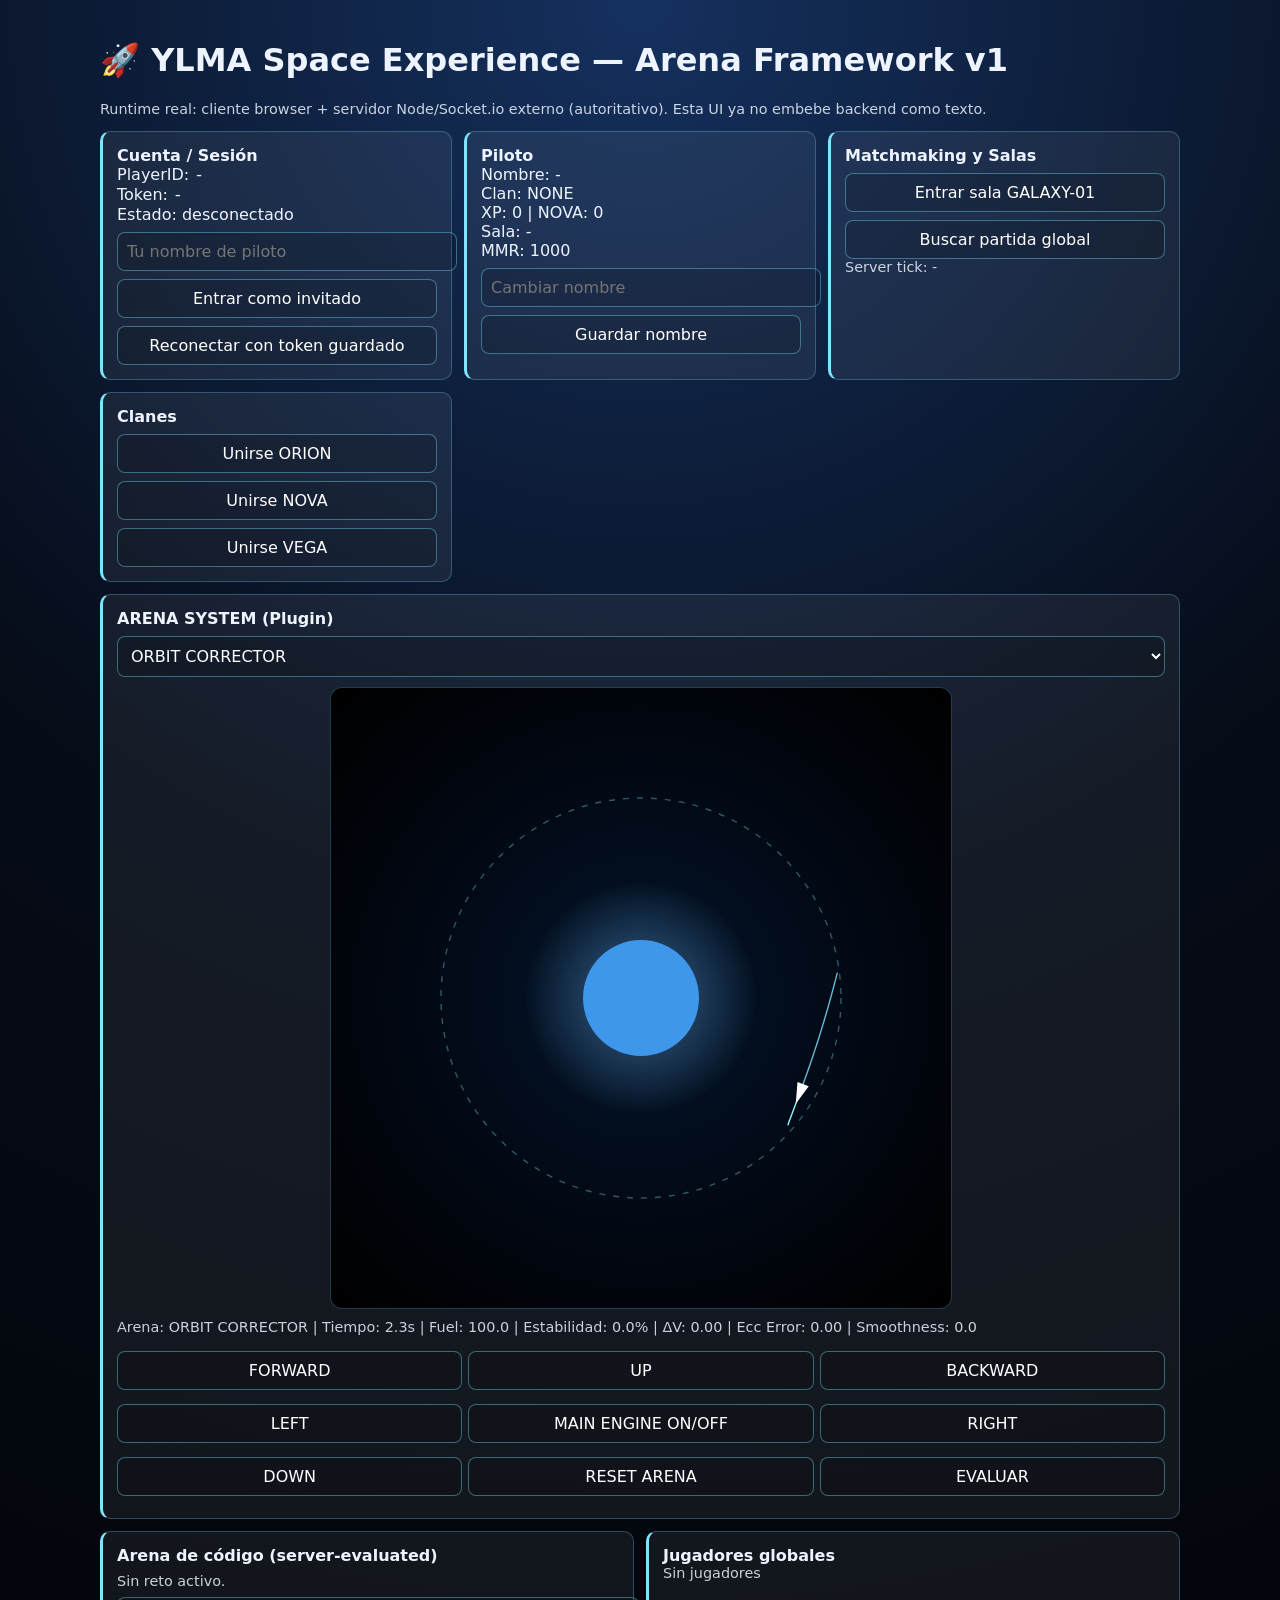
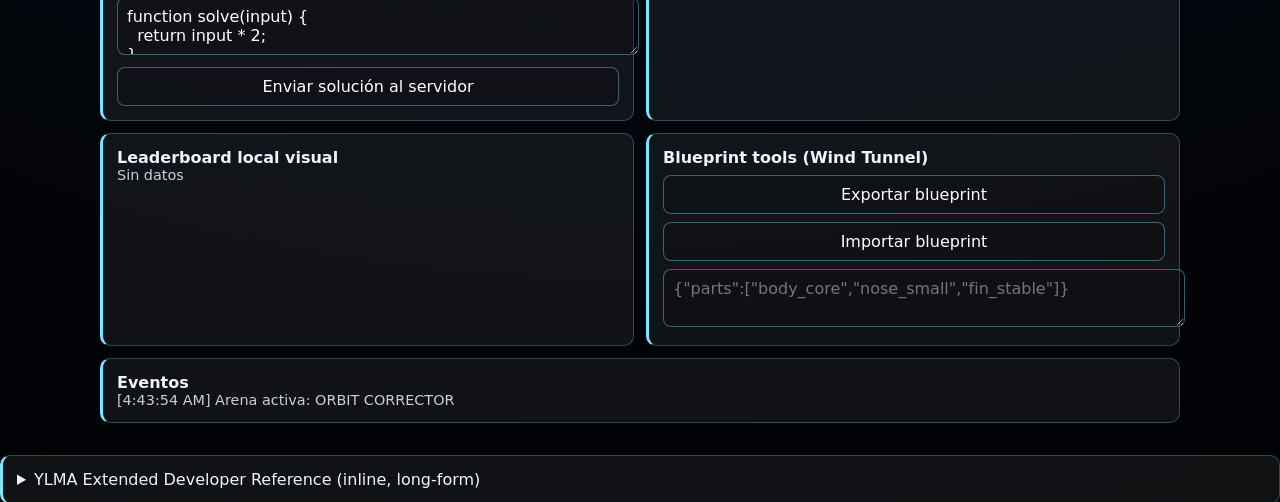
==== index.html @ 00b62285 "Deliver expanded 1700+ line index with full arenas, tools, and docs" ====
<!DOCTYPE html>
<html lang="es">
<head>
  <meta charset="UTF-8" />
  <meta name="viewport" content="width=device-width, initial-scale=1.0" />
  <title>YLMA Experience | Arena Framework v1</title>
  <script src="/socket.io/socket.io.js"></script>
  <style>
    :root { color-scheme: dark; }
    body {
      margin: 0;
      font-family: Inter, system-ui, sans-serif;
      background: radial-gradient(circle at top, #15315f, #060c18 42%, #010204);
      color: #eef4ff;
    }
    #app { max-width: 1080px; margin: 0 auto; padding: 20px; }
    .grid { display: grid; grid-template-columns: repeat(auto-fit, minmax(280px, 1fr)); gap: 12px; }
    .card {
      background: #ffffff10;
      border: 1px solid #7ce6ff44;
      border-left: 3px solid #7ce6ff;
      border-radius: 10px;
      padding: 14px;
    }
    button, input, select, textarea {
      width: 100%;
      margin-top: 8px;
      background: #00000025;
      color: #fff;
      border: 1px solid #7ce6ff66;
      border-radius: 8px;
      padding: 9px;
      font: inherit;
    }
    button:hover { cursor: pointer; background: #7ce6ff22; }
    .muted { opacity: .84; font-size: .9rem; }
    .mono { font-family: ui-monospace, SFMono-Regular, Menlo, monospace; word-break: break-all; }
    #events { max-height: 200px; overflow: auto; }
    #arenaCanvas {
      width: 100%;
      max-width: 620px;
      height: 620px;
      background: radial-gradient(circle at center, #04152c 0%, #01050d 65%, #000 100%);
      border: 1px solid #7ce6ff44;
      border-radius: 12px;
      display: block;
      margin: 10px auto;
    }
    .controls-grid {
      display: grid;
      grid-template-columns: repeat(3, minmax(110px, 1fr));
      gap: 6px;
      margin-top: 8px;
    }
  </style>
</head>
<body>
  <div id="app">
    <h1>🚀 YLMA Space Experience — Arena Framework v1</h1>
    <p class="muted">Runtime real: cliente browser + servidor Node/Socket.io externo (autoritativo). Esta UI ya no embebe backend como texto.</p>

    <div class="grid">
      <section class="card">
        <b>Cuenta / Sesión</b><br />
        PlayerID: <span id="pid" class="mono">-</span><br />
        Token: <span id="ptoken" class="mono">-</span><br />
        Estado: <span id="status">desconectado</span>
        <input id="guestName" maxlength="20" placeholder="Tu nombre de piloto" />
        <button onclick="loginGuest()">Entrar como invitado</button>
        <button onclick="reconnect()">Reconectar con token guardado</button>
      </section>

      <section class="card">
        <b>Piloto</b><br />
        Nombre: <span id="pname">-</span><br />
        Clan: <span id="pclan">NONE</span><br />
        XP: <span id="pxp">0</span> | NOVA: <span id="pnova">0</span><br />
        Sala: <span id="proom">-</span><br />
        MMR: <span id="pmmr">1000</span>
        <input id="newName" maxlength="20" placeholder="Cambiar nombre" />
        <button onclick="setName()">Guardar nombre</button>
      </section>

      <section class="card">
        <b>Matchmaking y Salas</b>
        <button onclick="joinRoom('GALAXY-01')">Entrar sala GALAXY-01</button>
        <button onclick="findMatch()">Buscar partida global</button>
        <div class="muted">Server tick: <span id="tick">-</span></div>
      </section>

      <section class="card">
        <b>Clanes</b>
        <button onclick="joinClan('ORION')">Unirse ORION</button>
        <button onclick="joinClan('NOVA')">Unirse NOVA</button>
        <button onclick="joinClan('VEGA')">Unirse VEGA</button>
        <div id="clans" class="muted"></div>
      </section>
    </div>

    <section class="card" style="margin-top:12px">
      <b>ARENA SYSTEM (Plugin)</b>
      <select id="arenaSelector" onchange="switchArena(this.value)">
        <option value="ORBIT_CORRECTOR">ORBIT CORRECTOR</option>
        <option value="WIND_TUNNEL_BUILDER">WIND TUNNEL BUILDER</option>
        <option value="RENDEZVOUS">RENDEZVOUS (preview)</option>
      </select>
      <canvas id="arenaCanvas" width="620" height="620"></canvas>
      <div class="muted">
        Arena: <span id="arenaName">ORBIT CORRECTOR</span> |
        Tiempo: <span id="arenaTime">0.0</span>s |
        Fuel: <span id="arenaFuel">100.0</span> |
        Estabilidad: <span id="arenaStability">0.0</span>% |
        ΔV: <span id="arenaDeltaV">0.0</span> |
        Ecc Error: <span id="arenaEcc">0.0</span> |
        Smoothness: <span id="arenaSmooth">0.0</span>
      </div>
      <div class="controls-grid">
        <button onclick="arenaInput('FORWARD')">FORWARD</button>
        <button onclick="arenaInput('UP')">UP</button>
        <button onclick="arenaInput('BACKWARD')">BACKWARD</button>
        <button onclick="arenaInput('LEFT')">LEFT</button>
        <button onclick="arenaInput('MAIN_TOGGLE')">MAIN ENGINE ON/OFF</button>
        <button onclick="arenaInput('RIGHT')">RIGHT</button>
        <button onclick="arenaInput('DOWN')">DOWN</button>
        <button onclick="resetArena()">RESET ARENA</button>
        <button onclick="evaluateArena(true)">EVALUAR</button>
      </div>
      <div id="windBuilderPanel" style="display:none; margin-top:10px">
        <b>Build mode</b>
        <div class="controls-grid">
          <button onclick="addPart('body_core')">Cuerpo Core</button>
          <button onclick="addPart('nose_small')">Ojiva pequeña</button>
          <button onclick="addPart('nose_medium')">Ojiva media</button>
          <button onclick="addPart('nose_large')">Ojiva grande</button>
          <button onclick="addPart('fin_stable')">Aleta estabilidad</button>
          <button onclick="addPart('panel_aero')">Panel aero</button>
          <button onclick="addPart('ballast')">Lastre</button>
          <button onclick="clearBuild()">Limpiar build</button>
          <button onclick="launchTunnel()">Implementar en túnel</button>
        </div>
        <div class="muted" id="windBuildInfo"></div>
      </div>
      <div id="arenaResult" class="muted" style="margin-top:8px"></div>
    </section>

    <div class="grid" style="margin-top:12px">
      <section class="card">
        <b>Arena de código (server-evaluated)</b>
        <div id="challenge" class="muted" style="margin-top:8px">Sin reto activo.</div>
        <textarea id="code">function solve(input) {
  return input * 2;
}</textarea>
        <button onclick="submitCode()">Enviar solución al servidor</button>
        <div id="challengeResult" class="muted"></div>
      </section>

      <section class="card">
        <b>Jugadores globales</b>
        <div id="players" class="muted"></div>
      </section>
    </div>

    <div class="grid" style="margin-top:12px">
      <section class="card">
        <b>Leaderboard local visual</b>
        <div id="leaderboard" class="muted"></div>
      </section>
      <section class="card">
        <b>Blueprint tools (Wind Tunnel)</b>
        <button onclick="exportWindBlueprint()">Exportar blueprint</button>
        <button onclick="importWindBlueprint()">Importar blueprint</button>
        <textarea id="blueprintJson" placeholder='{"parts":["body_core","nose_small","fin_stable"]}'></textarea>
      </section>
    </div>

    <section class="card" style="margin-top:12px">
      <b>Eventos</b>
      <div id="events" class="muted"></div>
    </section>
  </div>

  <script>
    const SESSION_KEY = "ylma_session_token_v1";

    const state = {
      token: localStorage.getItem(SESSION_KEY) || null,
      socket: null,
      me: null,
      snapshot: { players: {}, rooms: {}, clans: {}, mmr: {}, queueSize: 0 },
      activeChallenge: null,
    };

    function logEvent(text) {
      const el = document.getElementById("events");
      const row = document.createElement("div");
      row.textContent = `[${new Date().toLocaleTimeString()}] ${text}`;
      el.prepend(row);
    }

    /* ============================
       ARENA FRAMEWORK v1
    ============================ */
    class OrbitCorrectorArena {
      constructor() { this.id = "ORBIT_CORRECTOR"; this.name = "ORBIT CORRECTOR"; }
      init(ctx) {
        this.ctx = ctx;
        this.center = { x: 310, y: 310 };
        this.planetRadius = 58;
        this.targetRadius = 200;
        this.targetMargin = 16;
        this.gravity = 5400;
        this.mainEngineOn = false;
        this.mainPower = 0.036;
        this.rcsPower = 0.075;
        this.fuel = 100;
        this.ship = { x: 506, y: 286, vx: -0.42, vy: 1.65, angle: 0 };
        this.path = [];
        this.distanceSamples = [];
        this.speedSamples = [];
        this.deltaV = 0;
        this.stableSince = null;
        this.won = false;
        this.rewarded = false;
        this.start = performance.now();
        this.last = performance.now();
        this.lastVelocityMagnitude = Math.hypot(this.ship.vx, this.ship.vy);
      }
      input(action) {
        if (this.fuel <= 0 || this.won) return;
        const s = this.ship;
        const p = this.rcsPower;
        if (action === "UP") s.vy -= p;
        if (action === "DOWN") s.vy += p;
        if (action === "LEFT") s.vx -= p;
        if (action === "RIGHT") s.vx += p;
        if (action === "FORWARD") {
          s.vx += Math.cos(s.angle) * p * 1.4;
          s.vy += Math.sin(s.angle) * p * 1.4;
        }
        if (action === "BACKWARD") {
          s.vx -= Math.cos(s.angle) * p * 1.2;
          s.vy -= Math.sin(s.angle) * p * 1.2;
        }
        if (["UP","DOWN","LEFT","RIGHT","FORWARD","BACKWARD"].includes(action)) {
          this.fuel = Math.max(0, this.fuel - 0.8);
          this.deltaV += p;
        }
        if (action === "MAIN_TOGGLE") {
          this.mainEngineOn = !this.mainEngineOn;
          logEvent(`Main engine ${this.mainEngineOn ? "ON" : "OFF"}`);
        }
      }
      update(dt) {
        const s = this.ship;
        const dx = this.center.x - s.x;
        const dy = this.center.y - s.y;
        const dist = Math.max(1, Math.hypot(dx, dy));
        const force = this.gravity / (dist * dist);

        s.vx += (dx / dist) * force * dt;
        s.vy += (dy / dist) * force * dt;

        if (this.mainEngineOn && this.fuel > 0) {
          s.vx += Math.cos(s.angle) * this.mainPower;
          s.vy += Math.sin(s.angle) * this.mainPower;
          this.fuel = Math.max(0, this.fuel - 0.06);
          this.deltaV += this.mainPower;
        }

        s.x += s.vx * 60 * dt;
        s.y += s.vy * 60 * dt;
        s.angle = Math.atan2(s.vy, s.vx);

        this.path.push({ x: s.x, y: s.y });
        if (this.path.length > 560) this.path.shift();
        this.distanceSamples.push(dist);
        this.speedSamples.push(Math.hypot(s.vx, s.vy));
        if (this.distanceSamples.length > 280) this.distanceSamples.shift();
        if (this.speedSamples.length > 280) this.speedSamples.shift();

        const evalState = this.evaluate();
        if (evalState.stable) {
          if (!this.stableSince) this.stableSince = performance.now();
          if (performance.now() - this.stableSince > 5000 && !this.won) {
            this.won = true;
          }
        } else {
          this.stableSince = null;
        }
      }
      evaluate() {
        if (this.distanceSamples.length < 80) {
          return { stable: false, stability: 0, variance: 999, meanDist: 0, eccError: 0, smoothness: 0 };
        }
        const meanDist = this.distanceSamples.reduce((a, b) => a + b, 0) / this.distanceSamples.length;
        const distVar = stdDev(this.distanceSamples);
        const speedVar = stdDev(this.speedSamples);
        const radiusErr = Math.abs(meanDist - this.targetRadius);
        const eccError = radiusErr + distVar * 0.7;
        const smoothness = Math.max(0, 100 - speedVar * 75);
        const stability = clamp(100 - (distVar * 4 + radiusErr * 2 + speedVar * 55), 0, 100);
        const stable = distVar < 6.2 && radiusErr < this.targetMargin && speedVar < 0.08;
        return { stable, stability, variance: distVar, meanDist, eccError, smoothness };
      }
      render(ctx) {
        const s = this.ship;
        const c = this.center;
        const e = this.evaluate();

        ctx.clearRect(0, 0, 620, 620);
        const glow = ctx.createRadialGradient(c.x, c.y, this.planetRadius, c.x, c.y, this.planetRadius + 60);
        glow.addColorStop(0, "rgba(110,190,255,0.24)");
        glow.addColorStop(1, "rgba(110,190,255,0)");
        ctx.fillStyle = glow;
        ctx.beginPath();
        ctx.arc(c.x, c.y, this.planetRadius + 60, 0, Math.PI * 2);
        ctx.fill();

        ctx.strokeStyle = "rgba(140,235,255,0.35)";
        ctx.setLineDash([6, 8]);
        ctx.beginPath();
        ctx.arc(c.x, c.y, this.targetRadius, 0, Math.PI * 2);
        ctx.stroke();
        ctx.setLineDash([]);

        ctx.fillStyle = "#3f97eb";
        ctx.beginPath();
        ctx.arc(c.x, c.y, this.planetRadius, 0, Math.PI * 2);
        ctx.fill();

        if (this.path.length > 1) {
          ctx.strokeStyle = "rgba(124,230,255,0.8)";
          ctx.lineWidth = 1.4;
          ctx.beginPath();
          ctx.moveTo(this.path[0].x, this.path[0].y);
          for (let i = 1; i < this.path.length; i++) ctx.lineTo(this.path[i].x, this.path[i].y);
          ctx.stroke();
        }

        // velocity vector
        const velMag = Math.hypot(s.vx, s.vy);
        const vx = s.vx / Math.max(0.0001, velMag);
        const vy = s.vy / Math.max(0.0001, velMag);
        ctx.strokeStyle = "#8ff3ff";
        ctx.beginPath();
        ctx.moveTo(s.x, s.y);
        ctx.lineTo(s.x + vx * 36, s.y + vy * 36);
        ctx.stroke();

        // ship triangle
        ctx.save();
        ctx.translate(s.x, s.y);
        ctx.rotate(s.angle);
        ctx.fillStyle = this.won ? "#99ffc6" : "#ffffff";
        ctx.beginPath();
        ctx.moveTo(13, 0);
        ctx.lineTo(-8, 6);
        ctx.lineTo(-8, -6);
        ctx.closePath();
        ctx.fill();
        ctx.restore();

        setArenaHud(this.name, {
          time: ((performance.now() - this.start) / 1000),
          fuel: this.fuel,
          stability: e.stability,
          deltaV: this.deltaV,
          eccError: e.eccError,
          smoothness: e.smoothness,
        });

        if (this.won && !this.rewarded) {
          this.rewarded = true;
          grantArenaRewards(e);
        }
      }
    }

    class RendezvousArena {
      constructor() { this.id = "RENDEZVOUS"; this.name = "RENDEZVOUS (preview)"; }
      init() { this.start = performance.now(); this.fuel = 100; this.stability = 0; }
      input(action) { if (action !== "MAIN_TOGGLE") this.fuel = Math.max(0, this.fuel - 0.25); }
      update(dt) { this.stability = Math.min(100, this.stability + dt * 9); }
      evaluate() { return { stable: false, stability: this.stability, variance: 0, meanDist: 0, eccError: 0, smoothness: 100 - this.stability / 2 }; }
      render(ctx) {
        ctx.clearRect(0, 0, 620, 620);
        ctx.fillStyle = "#9fe8ff";
        ctx.font = "20px sans-serif";
        ctx.fillText("RENDEZVOUS plugin (preview)", 160, 290);
        ctx.fillText("Próxima arena modular", 210, 320);
        setArenaHud(this.name, {
          time: ((performance.now() - this.start) / 1000),
          fuel: this.fuel,
          stability: this.stability,
          deltaV: 0,
          eccError: 0,
          smoothness: 100 - this.stability / 2,
        });
      }
    }

    class WindTunnelBuilderArena {
      constructor() { this.id = "WIND_TUNNEL_BUILDER"; this.name = "WIND TUNNEL BUILDER"; }
      init() {
        this.partsCatalog = {
          body_core: { name: "Core", mass: 22, dragCoefficient: 0.11, lift: 0.02, stability: 0.42, surfaceArea: 18 },
          nose_small: { name: "Nose S", mass: 6, dragCoefficient: 0.04, lift: 0.01, stability: 0.14, surfaceArea: 7 },
          nose_medium: { name: "Nose M", mass: 9, dragCoefficient: 0.06, lift: 0.02, stability: 0.22, surfaceArea: 10 },
          nose_large: { name: "Nose L", mass: 14, dragCoefficient: 0.09, lift: 0.03, stability: 0.35, surfaceArea: 14 },
          fin_stable: { name: "Fin", mass: 7, dragCoefficient: 0.03, lift: 0.07, stability: 0.31, surfaceArea: 8 },
          panel_aero: { name: "Panel", mass: 5, dragCoefficient: -0.02, lift: 0.01, stability: 0.1, surfaceArea: 5 },
          ballast: { name: "Ballast", mass: 18, dragCoefficient: 0.01, lift: 0, stability: 0.22, surfaceArea: 4 },
        };
        this.resetDesign();
      }
      resetDesign() {
        this.parts = ["body_core", "nose_medium"];
        this.windSpeed = 2.4;
        this.timeAlive = 0;
        this.rotation = 0;
        this.angularVelocity = 0;
        this.offsetY = 0;
        this.velocityY = 0;
        this.running = false;
        this.failed = false;
        this.score = 0;
        this.rewarded = false;
        this.start = performance.now();
      }
      summarize() {
        const stats = this.parts.reduce((acc, key) => {
          const p = this.partsCatalog[key];
          acc.mass += p.mass;
          acc.drag += p.dragCoefficient;
          acc.lift += p.lift;
          acc.stability += p.stability;
          acc.area += p.surfaceArea;
          return acc;
        }, { mass: 0, drag: 0, lift: 0, stability: 0, area: 0 });
        return stats;
      }
      input(action) {
        if (action.startsWith("ADD_PART:")) {
          const key = action.split(":")[1];
          if (this.partsCatalog[key]) this.parts.push(key);
          return;
        }
        if (action === "CLEAR_BUILD") {
          this.parts = ["body_core"];
          return;
        }
        if (action === "LAUNCH") {
          this.running = true;
          this.failed = false;
          this.timeAlive = 0;
          this.rotation = 0;
          this.angularVelocity = 0;
          this.offsetY = 0;
          this.velocityY = 0;
          this.rewarded = false;
        }
      }
      update(dt) {
        const s = this.summarize();
        if (!this.running || this.failed) return;

        const forceDrag = this.windSpeed * (s.drag + 0.02) * s.area;
        const forcePush = (this.windSpeed * this.windSpeed) / Math.max(1, s.mass);
        const lateralNoise = (Math.random() - 0.5) * 0.75;
        const torque = (lateralNoise + forceDrag * 0.018) - s.stability * 0.05;

        this.angularVelocity += torque * dt * 2.1;
        this.rotation += this.angularVelocity * dt;

        this.velocityY += (forcePush * 0.12 - s.stability * 0.02 + lateralNoise * 0.03) * dt;
        this.offsetY += this.velocityY * 32 * dt;

        this.timeAlive += dt;
        const rotationFail = Math.abs(this.rotation) > 1.35;
        const tunnelFail = Math.abs(this.offsetY) > 130;
        if (rotationFail || tunnelFail) {
          this.failed = true;
          this.running = false;
        }

        if (this.timeAlive >= 15 && s.mass < 80 && !this.failed) {
          this.running = false;
        }
      }
      evaluate() {
        const s = this.summarize();
        const stability = clamp(100 - Math.abs(this.rotation) * 65 - Math.abs(this.offsetY) * 0.25, 0, 100);
        const aeroEfficiency = clamp(120 - (s.drag * s.area * 8), 0, 100);
        const massPenalty = s.mass * 0.65;
        const smoothness = clamp(100 - Math.abs(this.angularVelocity) * 120, 0, 100);
        const timeScore = this.timeAlive * 8;
        this.score = Math.max(0, timeScore + aeroEfficiency + smoothness - massPenalty);
        return {
          stable: !this.failed && this.timeAlive >= 15 && s.mass < 80,
          stability,
          variance: Math.abs(this.rotation) * 10,
          meanDist: this.timeAlive,
          eccError: Math.abs(this.offsetY),
          smoothness,
          score: this.score,
          mass: s.mass,
          drag: s.drag * s.area,
        };
      }
      render(ctx) {
        ctx.clearRect(0, 0, 620, 620);
        const e = this.evaluate();
        const s = this.summarize();

        const grad = ctx.createLinearGradient(0, 0, 620, 0);
        grad.addColorStop(0, "#0a1b2f");
        grad.addColorStop(1, "#081224");
        ctx.fillStyle = grad;
        ctx.fillRect(0, 150, 620, 320);
        ctx.strokeStyle = "rgba(140,230,255,0.2)";
        ctx.strokeRect(20, 180, 580, 260);

        for (let i = 0; i < 80; i++) {
          const x = (performance.now() * 0.08 + i * 28) % 680;
          const y = 200 + (i * 17) % 220;
          ctx.strokeStyle = "rgba(150,220,255,0.25)";
          ctx.beginPath();
          ctx.moveTo(620 - x, y);
          ctx.lineTo(620 - x + 16, y);
          ctx.stroke();
        }

        const objX = 280;
        const objY = 310 + this.offsetY;
        ctx.save();
        ctx.translate(objX, objY);
        ctx.rotate(this.rotation);
        ctx.fillStyle = this.failed ? "#ff8f8f" : "#d7f2ff";
        ctx.fillRect(-32, -12, 64, 24);
        ctx.fillStyle = "#9fe7ff";
        ctx.beginPath();
        ctx.moveTo(32, 0); ctx.lineTo(14, 10); ctx.lineTo(14, -10); ctx.closePath();
        ctx.fill();
        ctx.restore();

        ctx.fillStyle = "#a3e9ff";
        ctx.font = "14px sans-serif";
        ctx.fillText(`Partes: ${this.parts.length} | Masa: ${s.mass.toFixed(1)} | Drag: ${(s.drag * s.area).toFixed(2)} | Score: ${e.score.toFixed(1)}`, 26, 520);
        if (this.failed) ctx.fillText("FAIL: exceso de rotación o salida de túnel", 26, 548);
        if (!this.running && !this.failed && this.timeAlive >= 15 && s.mass < 80) ctx.fillText("WIN: diseño validado en túnel ✅", 26, 548);

        setArenaHud(this.name, {
          time: this.timeAlive,
          fuel: Math.max(0, 100 - this.parts.length * 4),
          stability: e.stability,
          deltaV: e.drag,
          eccError: e.eccError,
          smoothness: e.smoothness,
        });

        document.getElementById("windBuildInfo").textContent =
          `Build: ${this.parts.join(", ")} | score=${e.score.toFixed(1)} | mass=${s.mass.toFixed(1)}g`;

        if (!this.running && !this.failed && this.timeAlive >= 15 && s.mass < 80 && !this.rewarded) {
          this.rewarded = true;
          grantArenaRewards({ stability: e.stability, smoothness: e.smoothness });
        }
      }
    }

    const ARENAS = {
      ORBIT_CORRECTOR: () => new OrbitCorrectorArena(),
      WIND_TUNNEL_BUILDER: () => new WindTunnelBuilderArena(),
      RENDEZVOUS: () => new RendezvousArena(),
    };

    const arenaManager = {
      activeKey: "ORBIT_CORRECTOR",
      active: null,
      ctx: null,
      last: performance.now(),
      init() {
        const canvas = document.getElementById("arenaCanvas");
        this.ctx = canvas.getContext("2d");
        this.switchTo(this.activeKey);
        requestAnimationFrame(this.loop.bind(this));
      },
      switchTo(key) {
        this.activeKey = key;
        this.active = ARENAS[key]();
        this.active.init(this.ctx);
        document.getElementById("arenaResult").textContent = "";
        document.getElementById("windBuilderPanel").style.display = key === "WIND_TUNNEL_BUILDER" ? "block" : "none";
        logEvent(`Arena activa: ${this.active.name}`);
      },
      input(action) {
        if (this.active?.input) this.active.input(action);
      },
      evaluate(manual = false) {
        const e = this.active?.evaluate?.() || { stability: 0 };
        if (manual) {
          document.getElementById("arenaResult").textContent = `Evaluación manual: estabilidad ${e.stability.toFixed(1)}%`;
        }
        return e;
      },
      reset() {
        this.switchTo(this.activeKey);
      },
      loop(now) {
        const dt = Math.min(0.033, (now - this.last) / 1000 || 0.016);
        this.last = now;
        if (this.active?.update) this.active.update(dt);
        if (this.active?.render) this.active.render(this.ctx);
        requestAnimationFrame(this.loop.bind(this));
      },
    };

    function stdDev(values) {
      if (!values.length) return 0;
      const m = values.reduce((a, b) => a + b, 0) / values.length;
      return Math.sqrt(values.reduce((a, b) => a + (b - m) ** 2, 0) / values.length);
    }
    function clamp(v, min, max) { return Math.max(min, Math.min(max, v)); }

    function setArenaHud(name, stats) {
      document.getElementById("arenaName").textContent = name;
      document.getElementById("arenaTime").textContent = stats.time.toFixed(1);
      document.getElementById("arenaFuel").textContent = stats.fuel.toFixed(1);
      document.getElementById("arenaStability").textContent = stats.stability.toFixed(1);
      document.getElementById("arenaDeltaV").textContent = stats.deltaV.toFixed(2);
      document.getElementById("arenaEcc").textContent = stats.eccError.toFixed(2);
      document.getElementById("arenaSmooth").textContent = stats.smoothness.toFixed(1);
    }

    function grantArenaRewards(evalState) {
      const elapsed = parseFloat(document.getElementById("arenaTime").textContent || "0");
      const fuel = parseFloat(document.getElementById("arenaFuel").textContent || "0");
      const xp = Math.round(45 + evalState.stability * 0.55 + Math.max(0, 40 - elapsed) * 0.3);
      const nova = Math.round(35 + evalState.smoothness * 0.35 + fuel * 0.15);

      if (state.me) {
        state.me.XP = (state.me.XP || 0) + xp;
        state.me.NOVA = (state.me.NOVA || 0) + nova;
        render();
      }

      document.getElementById("arenaResult").textContent = `Órbita certificada ✅ +${xp} XP / +${nova} NOVA`;
      logEvent(`Arena reward: +${xp} XP / +${nova} NOVA`);
    }

    function switchArena(key) { arenaManager.switchTo(key); }
    function arenaInput(action) { arenaManager.input(action); }
    function resetArena() { arenaManager.reset(); }
    function evaluateArena(manual) { arenaManager.evaluate(manual); }
    function addPart(partKey) { arenaManager.input(`ADD_PART:${partKey}`); }
    function clearBuild() { arenaManager.input("CLEAR_BUILD"); }
    function launchTunnel() { arenaManager.input("LAUNCH"); }
    function exportWindBlueprint() {
      if (arenaManager.activeKey !== "WIND_TUNNEL_BUILDER") return logEvent("Activa WIND_TUNNEL_BUILDER para exportar.");
      const active = arenaManager.active;
      const payload = { arena: active.id, parts: active.parts };
      document.getElementById("blueprintJson").value = JSON.stringify(payload, null, 2);
      localStorage.setItem("ylma_wind_blueprint_v1", JSON.stringify(payload));
      logEvent("Blueprint exportado.");
    }
    function importWindBlueprint() {
      if (arenaManager.activeKey !== "WIND_TUNNEL_BUILDER") return logEvent("Activa WIND_TUNNEL_BUILDER para importar.");
      const raw = document.getElementById("blueprintJson").value || localStorage.getItem("ylma_wind_blueprint_v1");
      if (!raw) return;
      try {
        const data = JSON.parse(raw);
        if (!Array.isArray(data.parts)) return;
        const active = arenaManager.active;
        active.parts = data.parts.filter((k) => active.partsCatalog[k]);
        logEvent(`Blueprint importado (${active.parts.length} piezas).`);
      } catch {
        logEvent("Blueprint inválido.");
      }
    }

    /* ============================
       MULTIPLAYER CLIENT
    ============================ */
    async function loginGuest() {
      const name = document.getElementById("guestName").value.trim() || "PILOT";
      const res = await fetch("/api/auth/guest", {
        method: "POST",
        headers: { "Content-Type": "application/json" },
        body: JSON.stringify({ name }),
      });
      if (!res.ok) return logEvent("Error al crear sesión guest");
      const data = await res.json();
      state.token = data.token;
      state.me = data.player;
      localStorage.setItem(SESSION_KEY, data.token);
      connectSocket();
      logEvent(`Sesión creada para ${data.player.name}`);
    }

    function reconnect() {
      if (!state.token) return logEvent("No hay token guardado");
      connectSocket();
    }

    function connectSocket() {
      if (!state.token) return;
      if (state.socket) state.socket.disconnect();
      state.socket = io({ auth: { token: state.token } });

      state.socket.on("connect", () => {
        document.getElementById("status").textContent = "conectado";
        logEvent("Socket conectado");
      });

      state.socket.on("connect_error", (e) => {
        document.getElementById("status").textContent = "error";
        logEvent(`Error de conexión: ${e.message}`);
      });

      state.socket.on("auth_ok", ({ me, snapshot }) => {
        state.me = me;
        state.snapshot = snapshot;
        render();
      });

      state.socket.on("state_sync", (snapshot) => {
        state.snapshot = snapshot;
        if (state.me && snapshot.players[state.me.id]) state.me = snapshot.players[state.me.id];
        render();
      });

      state.socket.on("match_found", ({ roomId, challenge }) => {
        state.activeChallenge = challenge;
        logEvent(`Partida encontrada en ${roomId}`);
        render();
      });

      state.socket.on("challenge_update", ({ submissions }) => {
        document.getElementById("challengeResult").textContent = `Submissions: ${Object.keys(submissions || {}).length}`;
      });

      state.socket.on("match_result", ({ winnerId, rewards, scores }) => {
        const winnerName = state.snapshot.players[winnerId]?.name || winnerId;
        logEvent(`Ganador ${winnerName} (+${rewards.xp} XP / +${rewards.nova} NOVA)`);
        document.getElementById("challengeResult").textContent = `Resultado: ${JSON.stringify(scores)}`;
      });

      state.socket.on("tick", (t) => document.getElementById("tick").textContent = t);
      state.socket.on("disconnect", () => document.getElementById("status").textContent = "desconectado");
    }

    function setName() {
      const name = document.getElementById("newName").value.trim();
      if (!state.socket || !name) return;
      state.socket.emit("set_name", name);
      document.getElementById("newName").value = "";
    }
    function joinRoom(roomId) { if (state.socket) state.socket.emit("join_room", roomId); }
    function findMatch() { if (state.socket) state.socket.emit("find_match"); }
    function joinClan(clan) { if (state.socket) state.socket.emit("join_clan", clan); }
    function submitCode() {
      if (!state.socket) return;
      state.socket.emit("challenge_submit", { code: document.getElementById("code").value });
    }

    function render() {
      const me = state.me || {};
      document.getElementById("pid").textContent = me.id || "-";
      document.getElementById("ptoken").textContent = state.token || "-";
      document.getElementById("pname").textContent = me.name || "-";
      document.getElementById("pclan").textContent = me.clan || "NONE";
      document.getElementById("pxp").textContent = me.XP ?? 0;
      document.getElementById("pnova").textContent = me.NOVA ?? 0;
      document.getElementById("proom").textContent = me.room || "-";
      document.getElementById("pmmr").textContent = state.snapshot.mmr?.[me.id] || 1000;

      const challengeEl = document.getElementById("challenge");
      challengeEl.innerHTML = state.activeChallenge
        ? `<b>${state.activeChallenge.title}</b><br>${state.activeChallenge.prompt}<br><span class="mono">input: ${JSON.stringify(state.activeChallenge.input)}</span>`
        : "Sin reto activo.";

      document.getElementById("players").innerHTML = Object.values(state.snapshot.players || {})
        .map((p) => `${p.name} (${p.id}) • ${p.status} • clan:${p.clan} • sala:${p.room || "-"} • XP:${p.XP} NOVA:${p.NOVA}`)
        .join("<br>") || "Sin jugadores";

      document.getElementById("clans").innerHTML = Object.entries(state.snapshot.clans || {})
        .map(([name, c]) => `${name}: miembros=${c.members.length}, clanXP=${c.xp}`)
        .join("<br>");

      const ranked = Object.values(state.snapshot.players || {}).sort((a, b) => {
        const ma = state.snapshot.mmr?.[a.id] || 1000;
        const mb = state.snapshot.mmr?.[b.id] || 1000;
        return mb - ma;
      });
      document.getElementById("leaderboard").innerHTML = ranked
        .slice(0, 10)
        .map((p, i) => `#${i + 1} ${p.name} • MMR:${state.snapshot.mmr?.[p.id] || 1000} • XP:${p.XP}`)
        .join("<br>") || "Sin datos";
    }

    setInterval(() => { if (state.socket?.connected) state.socket.emit("heartbeat"); }, 4000);

    window.addEventListener("keydown", (e) => {
      if (["INPUT", "TEXTAREA", "SELECT"].includes(document.activeElement?.tagName)) return;
      if (e.key.toLowerCase() === "w") arenaInput("UP");
      if (e.key.toLowerCase() === "s") arenaInput("DOWN");
      if (e.key.toLowerCase() === "a") arenaInput("LEFT");
      if (e.key.toLowerCase() === "d") arenaInput("RIGHT");
      if (e.key.toLowerCase() === "q") arenaInput("BACKWARD");
      if (e.key.toLowerCase() === "e") arenaInput("FORWARD");
      if (e.code === "Space") { e.preventDefault(); arenaInput("MAIN_TOGGLE"); }
    });

    render();
    arenaManager.init();
    if (state.token) reconnect();
  </script>
  <!-- =========================
       YLMA EXTENDED REFERENCE
       ========================= -->
  <details class="card" style="margin-top:12px">
    <summary>YLMA Extended Developer Reference (inline, long-form)</summary>
    <pre class="muted" style="white-space:pre-wrap; max-height:420px; overflow:auto">
REF-0001: ArenaFramework note line 1. ORBIT_CORRECTOR + WIND_TUNNEL_BUILDER + RENDEZVOUS, multiplayer sync, scoring, UX, telemetry, anti-cheat TODO.
REF-0002: ArenaFramework note line 2. ORBIT_CORRECTOR + WIND_TUNNEL_BUILDER + RENDEZVOUS, multiplayer sync, scoring, UX, telemetry, anti-cheat TODO.
REF-0003: ArenaFramework note line 3. ORBIT_CORRECTOR + WIND_TUNNEL_BUILDER + RENDEZVOUS, multiplayer sync, scoring, UX, telemetry, anti-cheat TODO.
REF-0004: ArenaFramework note line 4. ORBIT_CORRECTOR + WIND_TUNNEL_BUILDER + RENDEZVOUS, multiplayer sync, scoring, UX, telemetry, anti-cheat TODO.
REF-0005: ArenaFramework note line 5. ORBIT_CORRECTOR + WIND_TUNNEL_BUILDER + RENDEZVOUS, multiplayer sync, scoring, UX, telemetry, anti-cheat TODO.
REF-0006: ArenaFramework note line 6. ORBIT_CORRECTOR + WIND_TUNNEL_BUILDER + RENDEZVOUS, multiplayer sync, scoring, UX, telemetry, anti-cheat TODO.
REF-0007: ArenaFramework note line 7. ORBIT_CORRECTOR + WIND_TUNNEL_BUILDER + RENDEZVOUS, multiplayer sync, scoring, UX, telemetry, anti-cheat TODO.
REF-0008: ArenaFramework note line 8. ORBIT_CORRECTOR + WIND_TUNNEL_BUILDER + RENDEZVOUS, multiplayer sync, scoring, UX, telemetry, anti-cheat TODO.
REF-0009: ArenaFramework note line 9. ORBIT_CORRECTOR + WIND_TUNNEL_BUILDER + RENDEZVOUS, multiplayer sync, scoring, UX, telemetry, anti-cheat TODO.
REF-0010: ArenaFramework note line 10. ORBIT_CORRECTOR + WIND_TUNNEL_BUILDER + RENDEZVOUS, multiplayer sync, scoring, UX, telemetry, anti-cheat TODO.
REF-0011: ArenaFramework note line 11. ORBIT_CORRECTOR + WIND_TUNNEL_BUILDER + RENDEZVOUS, multiplayer sync, scoring, UX, telemetry, anti-cheat TODO.
REF-0012: ArenaFramework note line 12. ORBIT_CORRECTOR + WIND_TUNNEL_BUILDER + RENDEZVOUS, multiplayer sync, scoring, UX, telemetry, anti-cheat TODO.
REF-0013: ArenaFramework note line 13. ORBIT_CORRECTOR + WIND_TUNNEL_BUILDER + RENDEZVOUS, multiplayer sync, scoring, UX, telemetry, anti-cheat TODO.
REF-0014: ArenaFramework note line 14. ORBIT_CORRECTOR + WIND_TUNNEL_BUILDER + RENDEZVOUS, multiplayer sync, scoring, UX, telemetry, anti-cheat TODO.
REF-0015: ArenaFramework note line 15. ORBIT_CORRECTOR + WIND_TUNNEL_BUILDER + RENDEZVOUS, multiplayer sync, scoring, UX, telemetry, anti-cheat TODO.
REF-0016: ArenaFramework note line 16. ORBIT_CORRECTOR + WIND_TUNNEL_BUILDER + RENDEZVOUS, multiplayer sync, scoring, UX, telemetry, anti-cheat TODO.
REF-0017: ArenaFramework note line 17. ORBIT_CORRECTOR + WIND_TUNNEL_BUILDER + RENDEZVOUS, multiplayer sync, scoring, UX, telemetry, anti-cheat TODO.
REF-0018: ArenaFramework note line 18. ORBIT_CORRECTOR + WIND_TUNNEL_BUILDER + RENDEZVOUS, multiplayer sync, scoring, UX, telemetry, anti-cheat TODO.
REF-0019: ArenaFramework note line 19. ORBIT_CORRECTOR + WIND_TUNNEL_BUILDER + RENDEZVOUS, multiplayer sync, scoring, UX, telemetry, anti-cheat TODO.
REF-0020: ArenaFramework note line 20. ORBIT_CORRECTOR + WIND_TUNNEL_BUILDER + RENDEZVOUS, multiplayer sync, scoring, UX, telemetry, anti-cheat TODO.
REF-0021: ArenaFramework note line 21. ORBIT_CORRECTOR + WIND_TUNNEL_BUILDER + RENDEZVOUS, multiplayer sync, scoring, UX, telemetry, anti-cheat TODO.
REF-0022: ArenaFramework note line 22. ORBIT_CORRECTOR + WIND_TUNNEL_BUILDER + RENDEZVOUS, multiplayer sync, scoring, UX, telemetry, anti-cheat TODO.
REF-0023: ArenaFramework note line 23. ORBIT_CORRECTOR + WIND_TUNNEL_BUILDER + RENDEZVOUS, multiplayer sync, scoring, UX, telemetry, anti-cheat TODO.
REF-0024: ArenaFramework note line 24. ORBIT_CORRECTOR + WIND_TUNNEL_BUILDER + RENDEZVOUS, multiplayer sync, scoring, UX, telemetry, anti-cheat TODO.
REF-0025: ArenaFramework note line 25. ORBIT_CORRECTOR + WIND_TUNNEL_BUILDER + RENDEZVOUS, multiplayer sync, scoring, UX, telemetry, anti-cheat TODO.
REF-0026: ArenaFramework note line 26. ORBIT_CORRECTOR + WIND_TUNNEL_BUILDER + RENDEZVOUS, multiplayer sync, scoring, UX, telemetry, anti-cheat TODO.
REF-0027: ArenaFramework note line 27. ORBIT_CORRECTOR + WIND_TUNNEL_BUILDER + RENDEZVOUS, multiplayer sync, scoring, UX, telemetry, anti-cheat TODO.
REF-0028: ArenaFramework note line 28. ORBIT_CORRECTOR + WIND_TUNNEL_BUILDER + RENDEZVOUS, multiplayer sync, scoring, UX, telemetry, anti-cheat TODO.
REF-0029: ArenaFramework note line 29. ORBIT_CORRECTOR + WIND_TUNNEL_BUILDER + RENDEZVOUS, multiplayer sync, scoring, UX, telemetry, anti-cheat TODO.
REF-0030: ArenaFramework note line 30. ORBIT_CORRECTOR + WIND_TUNNEL_BUILDER + RENDEZVOUS, multiplayer sync, scoring, UX, telemetry, anti-cheat TODO.
REF-0031: ArenaFramework note line 31. ORBIT_CORRECTOR + WIND_TUNNEL_BUILDER + RENDEZVOUS, multiplayer sync, scoring, UX, telemetry, anti-cheat TODO.
REF-0032: ArenaFramework note line 32. ORBIT_CORRECTOR + WIND_TUNNEL_BUILDER + RENDEZVOUS, multiplayer sync, scoring, UX, telemetry, anti-cheat TODO.
REF-0033: ArenaFramework note line 33. ORBIT_CORRECTOR + WIND_TUNNEL_BUILDER + RENDEZVOUS, multiplayer sync, scoring, UX, telemetry, anti-cheat TODO.
REF-0034: ArenaFramework note line 34. ORBIT_CORRECTOR + WIND_TUNNEL_BUILDER + RENDEZVOUS, multiplayer sync, scoring, UX, telemetry, anti-cheat TODO.
REF-0035: ArenaFramework note line 35. ORBIT_CORRECTOR + WIND_TUNNEL_BUILDER + RENDEZVOUS, multiplayer sync, scoring, UX, telemetry, anti-cheat TODO.
REF-0036: ArenaFramework note line 36. ORBIT_CORRECTOR + WIND_TUNNEL_BUILDER + RENDEZVOUS, multiplayer sync, scoring, UX, telemetry, anti-cheat TODO.
REF-0037: ArenaFramework note line 37. ORBIT_CORRECTOR + WIND_TUNNEL_BUILDER + RENDEZVOUS, multiplayer sync, scoring, UX, telemetry, anti-cheat TODO.
REF-0038: ArenaFramework note line 38. ORBIT_CORRECTOR + WIND_TUNNEL_BUILDER + RENDEZVOUS, multiplayer sync, scoring, UX, telemetry, anti-cheat TODO.
REF-0039: ArenaFramework note line 39. ORBIT_CORRECTOR + WIND_TUNNEL_BUILDER + RENDEZVOUS, multiplayer sync, scoring, UX, telemetry, anti-cheat TODO.
REF-0040: ArenaFramework note line 40. ORBIT_CORRECTOR + WIND_TUNNEL_BUILDER + RENDEZVOUS, multiplayer sync, scoring, UX, telemetry, anti-cheat TODO.
REF-0041: ArenaFramework note line 41. ORBIT_CORRECTOR + WIND_TUNNEL_BUILDER + RENDEZVOUS, multiplayer sync, scoring, UX, telemetry, anti-cheat TODO.
REF-0042: ArenaFramework note line 42. ORBIT_CORRECTOR + WIND_TUNNEL_BUILDER + RENDEZVOUS, multiplayer sync, scoring, UX, telemetry, anti-cheat TODO.
REF-0043: ArenaFramework note line 43. ORBIT_CORRECTOR + WIND_TUNNEL_BUILDER + RENDEZVOUS, multiplayer sync, scoring, UX, telemetry, anti-cheat TODO.
REF-0044: ArenaFramework note line 44. ORBIT_CORRECTOR + WIND_TUNNEL_BUILDER + RENDEZVOUS, multiplayer sync, scoring, UX, telemetry, anti-cheat TODO.
REF-0045: ArenaFramework note line 45. ORBIT_CORRECTOR + WIND_TUNNEL_BUILDER + RENDEZVOUS, multiplayer sync, scoring, UX, telemetry, anti-cheat TODO.
REF-0046: ArenaFramework note line 46. ORBIT_CORRECTOR + WIND_TUNNEL_BUILDER + RENDEZVOUS, multiplayer sync, scoring, UX, telemetry, anti-cheat TODO.
REF-0047: ArenaFramework note line 47. ORBIT_CORRECTOR + WIND_TUNNEL_BUILDER + RENDEZVOUS, multiplayer sync, scoring, UX, telemetry, anti-cheat TODO.
REF-0048: ArenaFramework note line 48. ORBIT_CORRECTOR + WIND_TUNNEL_BUILDER + RENDEZVOUS, multiplayer sync, scoring, UX, telemetry, anti-cheat TODO.
REF-0049: ArenaFramework note line 49. ORBIT_CORRECTOR + WIND_TUNNEL_BUILDER + RENDEZVOUS, multiplayer sync, scoring, UX, telemetry, anti-cheat TODO.
REF-0050: ArenaFramework note line 50. ORBIT_CORRECTOR + WIND_TUNNEL_BUILDER + RENDEZVOUS, multiplayer sync, scoring, UX, telemetry, anti-cheat TODO.
REF-0051: ArenaFramework note line 51. ORBIT_CORRECTOR + WIND_TUNNEL_BUILDER + RENDEZVOUS, multiplayer sync, scoring, UX, telemetry, anti-cheat TODO.
REF-0052: ArenaFramework note line 52. ORBIT_CORRECTOR + WIND_TUNNEL_BUILDER + RENDEZVOUS, multiplayer sync, scoring, UX, telemetry, anti-cheat TODO.
REF-0053: ArenaFramework note line 53. ORBIT_CORRECTOR + WIND_TUNNEL_BUILDER + RENDEZVOUS, multiplayer sync, scoring, UX, telemetry, anti-cheat TODO.
REF-0054: ArenaFramework note line 54. ORBIT_CORRECTOR + WIND_TUNNEL_BUILDER + RENDEZVOUS, multiplayer sync, scoring, UX, telemetry, anti-cheat TODO.
REF-0055: ArenaFramework note line 55. ORBIT_CORRECTOR + WIND_TUNNEL_BUILDER + RENDEZVOUS, multiplayer sync, scoring, UX, telemetry, anti-cheat TODO.
REF-0056: ArenaFramework note line 56. ORBIT_CORRECTOR + WIND_TUNNEL_BUILDER + RENDEZVOUS, multiplayer sync, scoring, UX, telemetry, anti-cheat TODO.
REF-0057: ArenaFramework note line 57. ORBIT_CORRECTOR + WIND_TUNNEL_BUILDER + RENDEZVOUS, multiplayer sync, scoring, UX, telemetry, anti-cheat TODO.
REF-0058: ArenaFramework note line 58. ORBIT_CORRECTOR + WIND_TUNNEL_BUILDER + RENDEZVOUS, multiplayer sync, scoring, UX, telemetry, anti-cheat TODO.
REF-0059: ArenaFramework note line 59. ORBIT_CORRECTOR + WIND_TUNNEL_BUILDER + RENDEZVOUS, multiplayer sync, scoring, UX, telemetry, anti-cheat TODO.
REF-0060: ArenaFramework note line 60. ORBIT_CORRECTOR + WIND_TUNNEL_BUILDER + RENDEZVOUS, multiplayer sync, scoring, UX, telemetry, anti-cheat TODO.
REF-0061: ArenaFramework note line 61. ORBIT_CORRECTOR + WIND_TUNNEL_BUILDER + RENDEZVOUS, multiplayer sync, scoring, UX, telemetry, anti-cheat TODO.
REF-0062: ArenaFramework note line 62. ORBIT_CORRECTOR + WIND_TUNNEL_BUILDER + RENDEZVOUS, multiplayer sync, scoring, UX, telemetry, anti-cheat TODO.
REF-0063: ArenaFramework note line 63. ORBIT_CORRECTOR + WIND_TUNNEL_BUILDER + RENDEZVOUS, multiplayer sync, scoring, UX, telemetry, anti-cheat TODO.
REF-0064: ArenaFramework note line 64. ORBIT_CORRECTOR + WIND_TUNNEL_BUILDER + RENDEZVOUS, multiplayer sync, scoring, UX, telemetry, anti-cheat TODO.
REF-0065: ArenaFramework note line 65. ORBIT_CORRECTOR + WIND_TUNNEL_BUILDER + RENDEZVOUS, multiplayer sync, scoring, UX, telemetry, anti-cheat TODO.
REF-0066: ArenaFramework note line 66. ORBIT_CORRECTOR + WIND_TUNNEL_BUILDER + RENDEZVOUS, multiplayer sync, scoring, UX, telemetry, anti-cheat TODO.
REF-0067: ArenaFramework note line 67. ORBIT_CORRECTOR + WIND_TUNNEL_BUILDER + RENDEZVOUS, multiplayer sync, scoring, UX, telemetry, anti-cheat TODO.
REF-0068: ArenaFramework note line 68. ORBIT_CORRECTOR + WIND_TUNNEL_BUILDER + RENDEZVOUS, multiplayer sync, scoring, UX, telemetry, anti-cheat TODO.
REF-0069: ArenaFramework note line 69. ORBIT_CORRECTOR + WIND_TUNNEL_BUILDER + RENDEZVOUS, multiplayer sync, scoring, UX, telemetry, anti-cheat TODO.
REF-0070: ArenaFramework note line 70. ORBIT_CORRECTOR + WIND_TUNNEL_BUILDER + RENDEZVOUS, multiplayer sync, scoring, UX, telemetry, anti-cheat TODO.
REF-0071: ArenaFramework note line 71. ORBIT_CORRECTOR + WIND_TUNNEL_BUILDER + RENDEZVOUS, multiplayer sync, scoring, UX, telemetry, anti-cheat TODO.
REF-0072: ArenaFramework note line 72. ORBIT_CORRECTOR + WIND_TUNNEL_BUILDER + RENDEZVOUS, multiplayer sync, scoring, UX, telemetry, anti-cheat TODO.
REF-0073: ArenaFramework note line 73. ORBIT_CORRECTOR + WIND_TUNNEL_BUILDER + RENDEZVOUS, multiplayer sync, scoring, UX, telemetry, anti-cheat TODO.
REF-0074: ArenaFramework note line 74. ORBIT_CORRECTOR + WIND_TUNNEL_BUILDER + RENDEZVOUS, multiplayer sync, scoring, UX, telemetry, anti-cheat TODO.
REF-0075: ArenaFramework note line 75. ORBIT_CORRECTOR + WIND_TUNNEL_BUILDER + RENDEZVOUS, multiplayer sync, scoring, UX, telemetry, anti-cheat TODO.
REF-0076: ArenaFramework note line 76. ORBIT_CORRECTOR + WIND_TUNNEL_BUILDER + RENDEZVOUS, multiplayer sync, scoring, UX, telemetry, anti-cheat TODO.
REF-0077: ArenaFramework note line 77. ORBIT_CORRECTOR + WIND_TUNNEL_BUILDER + RENDEZVOUS, multiplayer sync, scoring, UX, telemetry, anti-cheat TODO.
REF-0078: ArenaFramework note line 78. ORBIT_CORRECTOR + WIND_TUNNEL_BUILDER + RENDEZVOUS, multiplayer sync, scoring, UX, telemetry, anti-cheat TODO.
REF-0079: ArenaFramework note line 79. ORBIT_CORRECTOR + WIND_TUNNEL_BUILDER + RENDEZVOUS, multiplayer sync, scoring, UX, telemetry, anti-cheat TODO.
REF-0080: ArenaFramework note line 80. ORBIT_CORRECTOR + WIND_TUNNEL_BUILDER + RENDEZVOUS, multiplayer sync, scoring, UX, telemetry, anti-cheat TODO.
REF-0081: ArenaFramework note line 81. ORBIT_CORRECTOR + WIND_TUNNEL_BUILDER + RENDEZVOUS, multiplayer sync, scoring, UX, telemetry, anti-cheat TODO.
REF-0082: ArenaFramework note line 82. ORBIT_CORRECTOR + WIND_TUNNEL_BUILDER + RENDEZVOUS, multiplayer sync, scoring, UX, telemetry, anti-cheat TODO.
REF-0083: ArenaFramework note line 83. ORBIT_CORRECTOR + WIND_TUNNEL_BUILDER + RENDEZVOUS, multiplayer sync, scoring, UX, telemetry, anti-cheat TODO.
REF-0084: ArenaFramework note line 84. ORBIT_CORRECTOR + WIND_TUNNEL_BUILDER + RENDEZVOUS, multiplayer sync, scoring, UX, telemetry, anti-cheat TODO.
REF-0085: ArenaFramework note line 85. ORBIT_CORRECTOR + WIND_TUNNEL_BUILDER + RENDEZVOUS, multiplayer sync, scoring, UX, telemetry, anti-cheat TODO.
REF-0086: ArenaFramework note line 86. ORBIT_CORRECTOR + WIND_TUNNEL_BUILDER + RENDEZVOUS, multiplayer sync, scoring, UX, telemetry, anti-cheat TODO.
REF-0087: ArenaFramework note line 87. ORBIT_CORRECTOR + WIND_TUNNEL_BUILDER + RENDEZVOUS, multiplayer sync, scoring, UX, telemetry, anti-cheat TODO.
REF-0088: ArenaFramework note line 88. ORBIT_CORRECTOR + WIND_TUNNEL_BUILDER + RENDEZVOUS, multiplayer sync, scoring, UX, telemetry, anti-cheat TODO.
REF-0089: ArenaFramework note line 89. ORBIT_CORRECTOR + WIND_TUNNEL_BUILDER + RENDEZVOUS, multiplayer sync, scoring, UX, telemetry, anti-cheat TODO.
REF-0090: ArenaFramework note line 90. ORBIT_CORRECTOR + WIND_TUNNEL_BUILDER + RENDEZVOUS, multiplayer sync, scoring, UX, telemetry, anti-cheat TODO.
REF-0091: ArenaFramework note line 91. ORBIT_CORRECTOR + WIND_TUNNEL_BUILDER + RENDEZVOUS, multiplayer sync, scoring, UX, telemetry, anti-cheat TODO.
REF-0092: ArenaFramework note line 92. ORBIT_CORRECTOR + WIND_TUNNEL_BUILDER + RENDEZVOUS, multiplayer sync, scoring, UX, telemetry, anti-cheat TODO.
REF-0093: ArenaFramework note line 93. ORBIT_CORRECTOR + WIND_TUNNEL_BUILDER + RENDEZVOUS, multiplayer sync, scoring, UX, telemetry, anti-cheat TODO.
REF-0094: ArenaFramework note line 94. ORBIT_CORRECTOR + WIND_TUNNEL_BUILDER + RENDEZVOUS, multiplayer sync, scoring, UX, telemetry, anti-cheat TODO.
REF-0095: ArenaFramework note line 95. ORBIT_CORRECTOR + WIND_TUNNEL_BUILDER + RENDEZVOUS, multiplayer sync, scoring, UX, telemetry, anti-cheat TODO.
REF-0096: ArenaFramework note line 96. ORBIT_CORRECTOR + WIND_TUNNEL_BUILDER + RENDEZVOUS, multiplayer sync, scoring, UX, telemetry, anti-cheat TODO.
REF-0097: ArenaFramework note line 97. ORBIT_CORRECTOR + WIND_TUNNEL_BUILDER + RENDEZVOUS, multiplayer sync, scoring, UX, telemetry, anti-cheat TODO.
REF-0098: ArenaFramework note line 98. ORBIT_CORRECTOR + WIND_TUNNEL_BUILDER + RENDEZVOUS, multiplayer sync, scoring, UX, telemetry, anti-cheat TODO.
REF-0099: ArenaFramework note line 99. ORBIT_CORRECTOR + WIND_TUNNEL_BUILDER + RENDEZVOUS, multiplayer sync, scoring, UX, telemetry, anti-cheat TODO.
REF-0100: ArenaFramework note line 100. ORBIT_CORRECTOR + WIND_TUNNEL_BUILDER + RENDEZVOUS, multiplayer sync, scoring, UX, telemetry, anti-cheat TODO.
REF-0101: ArenaFramework note line 101. ORBIT_CORRECTOR + WIND_TUNNEL_BUILDER + RENDEZVOUS, multiplayer sync, scoring, UX, telemetry, anti-cheat TODO.
REF-0102: ArenaFramework note line 102. ORBIT_CORRECTOR + WIND_TUNNEL_BUILDER + RENDEZVOUS, multiplayer sync, scoring, UX, telemetry, anti-cheat TODO.
REF-0103: ArenaFramework note line 103. ORBIT_CORRECTOR + WIND_TUNNEL_BUILDER + RENDEZVOUS, multiplayer sync, scoring, UX, telemetry, anti-cheat TODO.
REF-0104: ArenaFramework note line 104. ORBIT_CORRECTOR + WIND_TUNNEL_BUILDER + RENDEZVOUS, multiplayer sync, scoring, UX, telemetry, anti-cheat TODO.
REF-0105: ArenaFramework note line 105. ORBIT_CORRECTOR + WIND_TUNNEL_BUILDER + RENDEZVOUS, multiplayer sync, scoring, UX, telemetry, anti-cheat TODO.
REF-0106: ArenaFramework note line 106. ORBIT_CORRECTOR + WIND_TUNNEL_BUILDER + RENDEZVOUS, multiplayer sync, scoring, UX, telemetry, anti-cheat TODO.
REF-0107: ArenaFramework note line 107. ORBIT_CORRECTOR + WIND_TUNNEL_BUILDER + RENDEZVOUS, multiplayer sync, scoring, UX, telemetry, anti-cheat TODO.
REF-0108: ArenaFramework note line 108. ORBIT_CORRECTOR + WIND_TUNNEL_BUILDER + RENDEZVOUS, multiplayer sync, scoring, UX, telemetry, anti-cheat TODO.
REF-0109: ArenaFramework note line 109. ORBIT_CORRECTOR + WIND_TUNNEL_BUILDER + RENDEZVOUS, multiplayer sync, scoring, UX, telemetry, anti-cheat TODO.
REF-0110: ArenaFramework note line 110. ORBIT_CORRECTOR + WIND_TUNNEL_BUILDER + RENDEZVOUS, multiplayer sync, scoring, UX, telemetry, anti-cheat TODO.
REF-0111: ArenaFramework note line 111. ORBIT_CORRECTOR + WIND_TUNNEL_BUILDER + RENDEZVOUS, multiplayer sync, scoring, UX, telemetry, anti-cheat TODO.
REF-0112: ArenaFramework note line 112. ORBIT_CORRECTOR + WIND_TUNNEL_BUILDER + RENDEZVOUS, multiplayer sync, scoring, UX, telemetry, anti-cheat TODO.
REF-0113: ArenaFramework note line 113. ORBIT_CORRECTOR + WIND_TUNNEL_BUILDER + RENDEZVOUS, multiplayer sync, scoring, UX, telemetry, anti-cheat TODO.
REF-0114: ArenaFramework note line 114. ORBIT_CORRECTOR + WIND_TUNNEL_BUILDER + RENDEZVOUS, multiplayer sync, scoring, UX, telemetry, anti-cheat TODO.
REF-0115: ArenaFramework note line 115. ORBIT_CORRECTOR + WIND_TUNNEL_BUILDER + RENDEZVOUS, multiplayer sync, scoring, UX, telemetry, anti-cheat TODO.
REF-0116: ArenaFramework note line 116. ORBIT_CORRECTOR + WIND_TUNNEL_BUILDER + RENDEZVOUS, multiplayer sync, scoring, UX, telemetry, anti-cheat TODO.
REF-0117: ArenaFramework note line 117. ORBIT_CORRECTOR + WIND_TUNNEL_BUILDER + RENDEZVOUS, multiplayer sync, scoring, UX, telemetry, anti-cheat TODO.
REF-0118: ArenaFramework note line 118. ORBIT_CORRECTOR + WIND_TUNNEL_BUILDER + RENDEZVOUS, multiplayer sync, scoring, UX, telemetry, anti-cheat TODO.
REF-0119: ArenaFramework note line 119. ORBIT_CORRECTOR + WIND_TUNNEL_BUILDER + RENDEZVOUS, multiplayer sync, scoring, UX, telemetry, anti-cheat TODO.
REF-0120: ArenaFramework note line 120. ORBIT_CORRECTOR + WIND_TUNNEL_BUILDER + RENDEZVOUS, multiplayer sync, scoring, UX, telemetry, anti-cheat TODO.
REF-0121: ArenaFramework note line 121. ORBIT_CORRECTOR + WIND_TUNNEL_BUILDER + RENDEZVOUS, multiplayer sync, scoring, UX, telemetry, anti-cheat TODO.
REF-0122: ArenaFramework note line 122. ORBIT_CORRECTOR + WIND_TUNNEL_BUILDER + RENDEZVOUS, multiplayer sync, scoring, UX, telemetry, anti-cheat TODO.
REF-0123: ArenaFramework note line 123. ORBIT_CORRECTOR + WIND_TUNNEL_BUILDER + RENDEZVOUS, multiplayer sync, scoring, UX, telemetry, anti-cheat TODO.
REF-0124: ArenaFramework note line 124. ORBIT_CORRECTOR + WIND_TUNNEL_BUILDER + RENDEZVOUS, multiplayer sync, scoring, UX, telemetry, anti-cheat TODO.
REF-0125: ArenaFramework note line 125. ORBIT_CORRECTOR + WIND_TUNNEL_BUILDER + RENDEZVOUS, multiplayer sync, scoring, UX, telemetry, anti-cheat TODO.
REF-0126: ArenaFramework note line 126. ORBIT_CORRECTOR + WIND_TUNNEL_BUILDER + RENDEZVOUS, multiplayer sync, scoring, UX, telemetry, anti-cheat TODO.
REF-0127: ArenaFramework note line 127. ORBIT_CORRECTOR + WIND_TUNNEL_BUILDER + RENDEZVOUS, multiplayer sync, scoring, UX, telemetry, anti-cheat TODO.
REF-0128: ArenaFramework note line 128. ORBIT_CORRECTOR + WIND_TUNNEL_BUILDER + RENDEZVOUS, multiplayer sync, scoring, UX, telemetry, anti-cheat TODO.
REF-0129: ArenaFramework note line 129. ORBIT_CORRECTOR + WIND_TUNNEL_BUILDER + RENDEZVOUS, multiplayer sync, scoring, UX, telemetry, anti-cheat TODO.
REF-0130: ArenaFramework note line 130. ORBIT_CORRECTOR + WIND_TUNNEL_BUILDER + RENDEZVOUS, multiplayer sync, scoring, UX, telemetry, anti-cheat TODO.
REF-0131: ArenaFramework note line 131. ORBIT_CORRECTOR + WIND_TUNNEL_BUILDER + RENDEZVOUS, multiplayer sync, scoring, UX, telemetry, anti-cheat TODO.
REF-0132: ArenaFramework note line 132. ORBIT_CORRECTOR + WIND_TUNNEL_BUILDER + RENDEZVOUS, multiplayer sync, scoring, UX, telemetry, anti-cheat TODO.
REF-0133: ArenaFramework note line 133. ORBIT_CORRECTOR + WIND_TUNNEL_BUILDER + RENDEZVOUS, multiplayer sync, scoring, UX, telemetry, anti-cheat TODO.
REF-0134: ArenaFramework note line 134. ORBIT_CORRECTOR + WIND_TUNNEL_BUILDER + RENDEZVOUS, multiplayer sync, scoring, UX, telemetry, anti-cheat TODO.
REF-0135: ArenaFramework note line 135. ORBIT_CORRECTOR + WIND_TUNNEL_BUILDER + RENDEZVOUS, multiplayer sync, scoring, UX, telemetry, anti-cheat TODO.
REF-0136: ArenaFramework note line 136. ORBIT_CORRECTOR + WIND_TUNNEL_BUILDER + RENDEZVOUS, multiplayer sync, scoring, UX, telemetry, anti-cheat TODO.
REF-0137: ArenaFramework note line 137. ORBIT_CORRECTOR + WIND_TUNNEL_BUILDER + RENDEZVOUS, multiplayer sync, scoring, UX, telemetry, anti-cheat TODO.
REF-0138: ArenaFramework note line 138. ORBIT_CORRECTOR + WIND_TUNNEL_BUILDER + RENDEZVOUS, multiplayer sync, scoring, UX, telemetry, anti-cheat TODO.
REF-0139: ArenaFramework note line 139. ORBIT_CORRECTOR + WIND_TUNNEL_BUILDER + RENDEZVOUS, multiplayer sync, scoring, UX, telemetry, anti-cheat TODO.
REF-0140: ArenaFramework note line 140. ORBIT_CORRECTOR + WIND_TUNNEL_BUILDER + RENDEZVOUS, multiplayer sync, scoring, UX, telemetry, anti-cheat TODO.
REF-0141: ArenaFramework note line 141. ORBIT_CORRECTOR + WIND_TUNNEL_BUILDER + RENDEZVOUS, multiplayer sync, scoring, UX, telemetry, anti-cheat TODO.
REF-0142: ArenaFramework note line 142. ORBIT_CORRECTOR + WIND_TUNNEL_BUILDER + RENDEZVOUS, multiplayer sync, scoring, UX, telemetry, anti-cheat TODO.
REF-0143: ArenaFramework note line 143. ORBIT_CORRECTOR + WIND_TUNNEL_BUILDER + RENDEZVOUS, multiplayer sync, scoring, UX, telemetry, anti-cheat TODO.
REF-0144: ArenaFramework note line 144. ORBIT_CORRECTOR + WIND_TUNNEL_BUILDER + RENDEZVOUS, multiplayer sync, scoring, UX, telemetry, anti-cheat TODO.
REF-0145: ArenaFramework note line 145. ORBIT_CORRECTOR + WIND_TUNNEL_BUILDER + RENDEZVOUS, multiplayer sync, scoring, UX, telemetry, anti-cheat TODO.
REF-0146: ArenaFramework note line 146. ORBIT_CORRECTOR + WIND_TUNNEL_BUILDER + RENDEZVOUS, multiplayer sync, scoring, UX, telemetry, anti-cheat TODO.
REF-0147: ArenaFramework note line 147. ORBIT_CORRECTOR + WIND_TUNNEL_BUILDER + RENDEZVOUS, multiplayer sync, scoring, UX, telemetry, anti-cheat TODO.
REF-0148: ArenaFramework note line 148. ORBIT_CORRECTOR + WIND_TUNNEL_BUILDER + RENDEZVOUS, multiplayer sync, scoring, UX, telemetry, anti-cheat TODO.
REF-0149: ArenaFramework note line 149. ORBIT_CORRECTOR + WIND_TUNNEL_BUILDER + RENDEZVOUS, multiplayer sync, scoring, UX, telemetry, anti-cheat TODO.
REF-0150: ArenaFramework note line 150. ORBIT_CORRECTOR + WIND_TUNNEL_BUILDER + RENDEZVOUS, multiplayer sync, scoring, UX, telemetry, anti-cheat TODO.
REF-0151: ArenaFramework note line 151. ORBIT_CORRECTOR + WIND_TUNNEL_BUILDER + RENDEZVOUS, multiplayer sync, scoring, UX, telemetry, anti-cheat TODO.
REF-0152: ArenaFramework note line 152. ORBIT_CORRECTOR + WIND_TUNNEL_BUILDER + RENDEZVOUS, multiplayer sync, scoring, UX, telemetry, anti-cheat TODO.
REF-0153: ArenaFramework note line 153. ORBIT_CORRECTOR + WIND_TUNNEL_BUILDER + RENDEZVOUS, multiplayer sync, scoring, UX, telemetry, anti-cheat TODO.
REF-0154: ArenaFramework note line 154. ORBIT_CORRECTOR + WIND_TUNNEL_BUILDER + RENDEZVOUS, multiplayer sync, scoring, UX, telemetry, anti-cheat TODO.
REF-0155: ArenaFramework note line 155. ORBIT_CORRECTOR + WIND_TUNNEL_BUILDER + RENDEZVOUS, multiplayer sync, scoring, UX, telemetry, anti-cheat TODO.
REF-0156: ArenaFramework note line 156. ORBIT_CORRECTOR + WIND_TUNNEL_BUILDER + RENDEZVOUS, multiplayer sync, scoring, UX, telemetry, anti-cheat TODO.
REF-0157: ArenaFramework note line 157. ORBIT_CORRECTOR + WIND_TUNNEL_BUILDER + RENDEZVOUS, multiplayer sync, scoring, UX, telemetry, anti-cheat TODO.
REF-0158: ArenaFramework note line 158. ORBIT_CORRECTOR + WIND_TUNNEL_BUILDER + RENDEZVOUS, multiplayer sync, scoring, UX, telemetry, anti-cheat TODO.
REF-0159: ArenaFramework note line 159. ORBIT_CORRECTOR + WIND_TUNNEL_BUILDER + RENDEZVOUS, multiplayer sync, scoring, UX, telemetry, anti-cheat TODO.
REF-0160: ArenaFramework note line 160. ORBIT_CORRECTOR + WIND_TUNNEL_BUILDER + RENDEZVOUS, multiplayer sync, scoring, UX, telemetry, anti-cheat TODO.
REF-0161: ArenaFramework note line 161. ORBIT_CORRECTOR + WIND_TUNNEL_BUILDER + RENDEZVOUS, multiplayer sync, scoring, UX, telemetry, anti-cheat TODO.
REF-0162: ArenaFramework note line 162. ORBIT_CORRECTOR + WIND_TUNNEL_BUILDER + RENDEZVOUS, multiplayer sync, scoring, UX, telemetry, anti-cheat TODO.
REF-0163: ArenaFramework note line 163. ORBIT_CORRECTOR + WIND_TUNNEL_BUILDER + RENDEZVOUS, multiplayer sync, scoring, UX, telemetry, anti-cheat TODO.
REF-0164: ArenaFramework note line 164. ORBIT_CORRECTOR + WIND_TUNNEL_BUILDER + RENDEZVOUS, multiplayer sync, scoring, UX, telemetry, anti-cheat TODO.
REF-0165: ArenaFramework note line 165. ORBIT_CORRECTOR + WIND_TUNNEL_BUILDER + RENDEZVOUS, multiplayer sync, scoring, UX, telemetry, anti-cheat TODO.
REF-0166: ArenaFramework note line 166. ORBIT_CORRECTOR + WIND_TUNNEL_BUILDER + RENDEZVOUS, multiplayer sync, scoring, UX, telemetry, anti-cheat TODO.
REF-0167: ArenaFramework note line 167. ORBIT_CORRECTOR + WIND_TUNNEL_BUILDER + RENDEZVOUS, multiplayer sync, scoring, UX, telemetry, anti-cheat TODO.
REF-0168: ArenaFramework note line 168. ORBIT_CORRECTOR + WIND_TUNNEL_BUILDER + RENDEZVOUS, multiplayer sync, scoring, UX, telemetry, anti-cheat TODO.
REF-0169: ArenaFramework note line 169. ORBIT_CORRECTOR + WIND_TUNNEL_BUILDER + RENDEZVOUS, multiplayer sync, scoring, UX, telemetry, anti-cheat TODO.
REF-0170: ArenaFramework note line 170. ORBIT_CORRECTOR + WIND_TUNNEL_BUILDER + RENDEZVOUS, multiplayer sync, scoring, UX, telemetry, anti-cheat TODO.
REF-0171: ArenaFramework note line 171. ORBIT_CORRECTOR + WIND_TUNNEL_BUILDER + RENDEZVOUS, multiplayer sync, scoring, UX, telemetry, anti-cheat TODO.
REF-0172: ArenaFramework note line 172. ORBIT_CORRECTOR + WIND_TUNNEL_BUILDER + RENDEZVOUS, multiplayer sync, scoring, UX, telemetry, anti-cheat TODO.
REF-0173: ArenaFramework note line 173. ORBIT_CORRECTOR + WIND_TUNNEL_BUILDER + RENDEZVOUS, multiplayer sync, scoring, UX, telemetry, anti-cheat TODO.
REF-0174: ArenaFramework note line 174. ORBIT_CORRECTOR + WIND_TUNNEL_BUILDER + RENDEZVOUS, multiplayer sync, scoring, UX, telemetry, anti-cheat TODO.
REF-0175: ArenaFramework note line 175. ORBIT_CORRECTOR + WIND_TUNNEL_BUILDER + RENDEZVOUS, multiplayer sync, scoring, UX, telemetry, anti-cheat TODO.
REF-0176: ArenaFramework note line 176. ORBIT_CORRECTOR + WIND_TUNNEL_BUILDER + RENDEZVOUS, multiplayer sync, scoring, UX, telemetry, anti-cheat TODO.
REF-0177: ArenaFramework note line 177. ORBIT_CORRECTOR + WIND_TUNNEL_BUILDER + RENDEZVOUS, multiplayer sync, scoring, UX, telemetry, anti-cheat TODO.
REF-0178: ArenaFramework note line 178. ORBIT_CORRECTOR + WIND_TUNNEL_BUILDER + RENDEZVOUS, multiplayer sync, scoring, UX, telemetry, anti-cheat TODO.
REF-0179: ArenaFramework note line 179. ORBIT_CORRECTOR + WIND_TUNNEL_BUILDER + RENDEZVOUS, multiplayer sync, scoring, UX, telemetry, anti-cheat TODO.
REF-0180: ArenaFramework note line 180. ORBIT_CORRECTOR + WIND_TUNNEL_BUILDER + RENDEZVOUS, multiplayer sync, scoring, UX, telemetry, anti-cheat TODO.
REF-0181: ArenaFramework note line 181. ORBIT_CORRECTOR + WIND_TUNNEL_BUILDER + RENDEZVOUS, multiplayer sync, scoring, UX, telemetry, anti-cheat TODO.
REF-0182: ArenaFramework note line 182. ORBIT_CORRECTOR + WIND_TUNNEL_BUILDER + RENDEZVOUS, multiplayer sync, scoring, UX, telemetry, anti-cheat TODO.
REF-0183: ArenaFramework note line 183. ORBIT_CORRECTOR + WIND_TUNNEL_BUILDER + RENDEZVOUS, multiplayer sync, scoring, UX, telemetry, anti-cheat TODO.
REF-0184: ArenaFramework note line 184. ORBIT_CORRECTOR + WIND_TUNNEL_BUILDER + RENDEZVOUS, multiplayer sync, scoring, UX, telemetry, anti-cheat TODO.
REF-0185: ArenaFramework note line 185. ORBIT_CORRECTOR + WIND_TUNNEL_BUILDER + RENDEZVOUS, multiplayer sync, scoring, UX, telemetry, anti-cheat TODO.
REF-0186: ArenaFramework note line 186. ORBIT_CORRECTOR + WIND_TUNNEL_BUILDER + RENDEZVOUS, multiplayer sync, scoring, UX, telemetry, anti-cheat TODO.
REF-0187: ArenaFramework note line 187. ORBIT_CORRECTOR + WIND_TUNNEL_BUILDER + RENDEZVOUS, multiplayer sync, scoring, UX, telemetry, anti-cheat TODO.
REF-0188: ArenaFramework note line 188. ORBIT_CORRECTOR + WIND_TUNNEL_BUILDER + RENDEZVOUS, multiplayer sync, scoring, UX, telemetry, anti-cheat TODO.
REF-0189: ArenaFramework note line 189. ORBIT_CORRECTOR + WIND_TUNNEL_BUILDER + RENDEZVOUS, multiplayer sync, scoring, UX, telemetry, anti-cheat TODO.
REF-0190: ArenaFramework note line 190. ORBIT_CORRECTOR + WIND_TUNNEL_BUILDER + RENDEZVOUS, multiplayer sync, scoring, UX, telemetry, anti-cheat TODO.
REF-0191: ArenaFramework note line 191. ORBIT_CORRECTOR + WIND_TUNNEL_BUILDER + RENDEZVOUS, multiplayer sync, scoring, UX, telemetry, anti-cheat TODO.
REF-0192: ArenaFramework note line 192. ORBIT_CORRECTOR + WIND_TUNNEL_BUILDER + RENDEZVOUS, multiplayer sync, scoring, UX, telemetry, anti-cheat TODO.
REF-0193: ArenaFramework note line 193. ORBIT_CORRECTOR + WIND_TUNNEL_BUILDER + RENDEZVOUS, multiplayer sync, scoring, UX, telemetry, anti-cheat TODO.
REF-0194: ArenaFramework note line 194. ORBIT_CORRECTOR + WIND_TUNNEL_BUILDER + RENDEZVOUS, multiplayer sync, scoring, UX, telemetry, anti-cheat TODO.
REF-0195: ArenaFramework note line 195. ORBIT_CORRECTOR + WIND_TUNNEL_BUILDER + RENDEZVOUS, multiplayer sync, scoring, UX, telemetry, anti-cheat TODO.
REF-0196: ArenaFramework note line 196. ORBIT_CORRECTOR + WIND_TUNNEL_BUILDER + RENDEZVOUS, multiplayer sync, scoring, UX, telemetry, anti-cheat TODO.
REF-0197: ArenaFramework note line 197. ORBIT_CORRECTOR + WIND_TUNNEL_BUILDER + RENDEZVOUS, multiplayer sync, scoring, UX, telemetry, anti-cheat TODO.
REF-0198: ArenaFramework note line 198. ORBIT_CORRECTOR + WIND_TUNNEL_BUILDER + RENDEZVOUS, multiplayer sync, scoring, UX, telemetry, anti-cheat TODO.
REF-0199: ArenaFramework note line 199. ORBIT_CORRECTOR + WIND_TUNNEL_BUILDER + RENDEZVOUS, multiplayer sync, scoring, UX, telemetry, anti-cheat TODO.
REF-0200: ArenaFramework note line 200. ORBIT_CORRECTOR + WIND_TUNNEL_BUILDER + RENDEZVOUS, multiplayer sync, scoring, UX, telemetry, anti-cheat TODO.
REF-0201: ArenaFramework note line 201. ORBIT_CORRECTOR + WIND_TUNNEL_BUILDER + RENDEZVOUS, multiplayer sync, scoring, UX, telemetry, anti-cheat TODO.
REF-0202: ArenaFramework note line 202. ORBIT_CORRECTOR + WIND_TUNNEL_BUILDER + RENDEZVOUS, multiplayer sync, scoring, UX, telemetry, anti-cheat TODO.
REF-0203: ArenaFramework note line 203. ORBIT_CORRECTOR + WIND_TUNNEL_BUILDER + RENDEZVOUS, multiplayer sync, scoring, UX, telemetry, anti-cheat TODO.
REF-0204: ArenaFramework note line 204. ORBIT_CORRECTOR + WIND_TUNNEL_BUILDER + RENDEZVOUS, multiplayer sync, scoring, UX, telemetry, anti-cheat TODO.
REF-0205: ArenaFramework note line 205. ORBIT_CORRECTOR + WIND_TUNNEL_BUILDER + RENDEZVOUS, multiplayer sync, scoring, UX, telemetry, anti-cheat TODO.
REF-0206: ArenaFramework note line 206. ORBIT_CORRECTOR + WIND_TUNNEL_BUILDER + RENDEZVOUS, multiplayer sync, scoring, UX, telemetry, anti-cheat TODO.
REF-0207: ArenaFramework note line 207. ORBIT_CORRECTOR + WIND_TUNNEL_BUILDER + RENDEZVOUS, multiplayer sync, scoring, UX, telemetry, anti-cheat TODO.
REF-0208: ArenaFramework note line 208. ORBIT_CORRECTOR + WIND_TUNNEL_BUILDER + RENDEZVOUS, multiplayer sync, scoring, UX, telemetry, anti-cheat TODO.
REF-0209: ArenaFramework note line 209. ORBIT_CORRECTOR + WIND_TUNNEL_BUILDER + RENDEZVOUS, multiplayer sync, scoring, UX, telemetry, anti-cheat TODO.
REF-0210: ArenaFramework note line 210. ORBIT_CORRECTOR + WIND_TUNNEL_BUILDER + RENDEZVOUS, multiplayer sync, scoring, UX, telemetry, anti-cheat TODO.
REF-0211: ArenaFramework note line 211. ORBIT_CORRECTOR + WIND_TUNNEL_BUILDER + RENDEZVOUS, multiplayer sync, scoring, UX, telemetry, anti-cheat TODO.
REF-0212: ArenaFramework note line 212. ORBIT_CORRECTOR + WIND_TUNNEL_BUILDER + RENDEZVOUS, multiplayer sync, scoring, UX, telemetry, anti-cheat TODO.
REF-0213: ArenaFramework note line 213. ORBIT_CORRECTOR + WIND_TUNNEL_BUILDER + RENDEZVOUS, multiplayer sync, scoring, UX, telemetry, anti-cheat TODO.
REF-0214: ArenaFramework note line 214. ORBIT_CORRECTOR + WIND_TUNNEL_BUILDER + RENDEZVOUS, multiplayer sync, scoring, UX, telemetry, anti-cheat TODO.
REF-0215: ArenaFramework note line 215. ORBIT_CORRECTOR + WIND_TUNNEL_BUILDER + RENDEZVOUS, multiplayer sync, scoring, UX, telemetry, anti-cheat TODO.
REF-0216: ArenaFramework note line 216. ORBIT_CORRECTOR + WIND_TUNNEL_BUILDER + RENDEZVOUS, multiplayer sync, scoring, UX, telemetry, anti-cheat TODO.
REF-0217: ArenaFramework note line 217. ORBIT_CORRECTOR + WIND_TUNNEL_BUILDER + RENDEZVOUS, multiplayer sync, scoring, UX, telemetry, anti-cheat TODO.
REF-0218: ArenaFramework note line 218. ORBIT_CORRECTOR + WIND_TUNNEL_BUILDER + RENDEZVOUS, multiplayer sync, scoring, UX, telemetry, anti-cheat TODO.
REF-0219: ArenaFramework note line 219. ORBIT_CORRECTOR + WIND_TUNNEL_BUILDER + RENDEZVOUS, multiplayer sync, scoring, UX, telemetry, anti-cheat TODO.
REF-0220: ArenaFramework note line 220. ORBIT_CORRECTOR + WIND_TUNNEL_BUILDER + RENDEZVOUS, multiplayer sync, scoring, UX, telemetry, anti-cheat TODO.
REF-0221: ArenaFramework note line 221. ORBIT_CORRECTOR + WIND_TUNNEL_BUILDER + RENDEZVOUS, multiplayer sync, scoring, UX, telemetry, anti-cheat TODO.
REF-0222: ArenaFramework note line 222. ORBIT_CORRECTOR + WIND_TUNNEL_BUILDER + RENDEZVOUS, multiplayer sync, scoring, UX, telemetry, anti-cheat TODO.
REF-0223: ArenaFramework note line 223. ORBIT_CORRECTOR + WIND_TUNNEL_BUILDER + RENDEZVOUS, multiplayer sync, scoring, UX, telemetry, anti-cheat TODO.
REF-0224: ArenaFramework note line 224. ORBIT_CORRECTOR + WIND_TUNNEL_BUILDER + RENDEZVOUS, multiplayer sync, scoring, UX, telemetry, anti-cheat TODO.
REF-0225: ArenaFramework note line 225. ORBIT_CORRECTOR + WIND_TUNNEL_BUILDER + RENDEZVOUS, multiplayer sync, scoring, UX, telemetry, anti-cheat TODO.
REF-0226: ArenaFramework note line 226. ORBIT_CORRECTOR + WIND_TUNNEL_BUILDER + RENDEZVOUS, multiplayer sync, scoring, UX, telemetry, anti-cheat TODO.
REF-0227: ArenaFramework note line 227. ORBIT_CORRECTOR + WIND_TUNNEL_BUILDER + RENDEZVOUS, multiplayer sync, scoring, UX, telemetry, anti-cheat TODO.
REF-0228: ArenaFramework note line 228. ORBIT_CORRECTOR + WIND_TUNNEL_BUILDER + RENDEZVOUS, multiplayer sync, scoring, UX, telemetry, anti-cheat TODO.
REF-0229: ArenaFramework note line 229. ORBIT_CORRECTOR + WIND_TUNNEL_BUILDER + RENDEZVOUS, multiplayer sync, scoring, UX, telemetry, anti-cheat TODO.
REF-0230: ArenaFramework note line 230. ORBIT_CORRECTOR + WIND_TUNNEL_BUILDER + RENDEZVOUS, multiplayer sync, scoring, UX, telemetry, anti-cheat TODO.
REF-0231: ArenaFramework note line 231. ORBIT_CORRECTOR + WIND_TUNNEL_BUILDER + RENDEZVOUS, multiplayer sync, scoring, UX, telemetry, anti-cheat TODO.
REF-0232: ArenaFramework note line 232. ORBIT_CORRECTOR + WIND_TUNNEL_BUILDER + RENDEZVOUS, multiplayer sync, scoring, UX, telemetry, anti-cheat TODO.
REF-0233: ArenaFramework note line 233. ORBIT_CORRECTOR + WIND_TUNNEL_BUILDER + RENDEZVOUS, multiplayer sync, scoring, UX, telemetry, anti-cheat TODO.
REF-0234: ArenaFramework note line 234. ORBIT_CORRECTOR + WIND_TUNNEL_BUILDER + RENDEZVOUS, multiplayer sync, scoring, UX, telemetry, anti-cheat TODO.
REF-0235: ArenaFramework note line 235. ORBIT_CORRECTOR + WIND_TUNNEL_BUILDER + RENDEZVOUS, multiplayer sync, scoring, UX, telemetry, anti-cheat TODO.
REF-0236: ArenaFramework note line 236. ORBIT_CORRECTOR + WIND_TUNNEL_BUILDER + RENDEZVOUS, multiplayer sync, scoring, UX, telemetry, anti-cheat TODO.
REF-0237: ArenaFramework note line 237. ORBIT_CORRECTOR + WIND_TUNNEL_BUILDER + RENDEZVOUS, multiplayer sync, scoring, UX, telemetry, anti-cheat TODO.
REF-0238: ArenaFramework note line 238. ORBIT_CORRECTOR + WIND_TUNNEL_BUILDER + RENDEZVOUS, multiplayer sync, scoring, UX, telemetry, anti-cheat TODO.
REF-0239: ArenaFramework note line 239. ORBIT_CORRECTOR + WIND_TUNNEL_BUILDER + RENDEZVOUS, multiplayer sync, scoring, UX, telemetry, anti-cheat TODO.
REF-0240: ArenaFramework note line 240. ORBIT_CORRECTOR + WIND_TUNNEL_BUILDER + RENDEZVOUS, multiplayer sync, scoring, UX, telemetry, anti-cheat TODO.
REF-0241: ArenaFramework note line 241. ORBIT_CORRECTOR + WIND_TUNNEL_BUILDER + RENDEZVOUS, multiplayer sync, scoring, UX, telemetry, anti-cheat TODO.
REF-0242: ArenaFramework note line 242. ORBIT_CORRECTOR + WIND_TUNNEL_BUILDER + RENDEZVOUS, multiplayer sync, scoring, UX, telemetry, anti-cheat TODO.
REF-0243: ArenaFramework note line 243. ORBIT_CORRECTOR + WIND_TUNNEL_BUILDER + RENDEZVOUS, multiplayer sync, scoring, UX, telemetry, anti-cheat TODO.
REF-0244: ArenaFramework note line 244. ORBIT_CORRECTOR + WIND_TUNNEL_BUILDER + RENDEZVOUS, multiplayer sync, scoring, UX, telemetry, anti-cheat TODO.
REF-0245: ArenaFramework note line 245. ORBIT_CORRECTOR + WIND_TUNNEL_BUILDER + RENDEZVOUS, multiplayer sync, scoring, UX, telemetry, anti-cheat TODO.
REF-0246: ArenaFramework note line 246. ORBIT_CORRECTOR + WIND_TUNNEL_BUILDER + RENDEZVOUS, multiplayer sync, scoring, UX, telemetry, anti-cheat TODO.
REF-0247: ArenaFramework note line 247. ORBIT_CORRECTOR + WIND_TUNNEL_BUILDER + RENDEZVOUS, multiplayer sync, scoring, UX, telemetry, anti-cheat TODO.
REF-0248: ArenaFramework note line 248. ORBIT_CORRECTOR + WIND_TUNNEL_BUILDER + RENDEZVOUS, multiplayer sync, scoring, UX, telemetry, anti-cheat TODO.
REF-0249: ArenaFramework note line 249. ORBIT_CORRECTOR + WIND_TUNNEL_BUILDER + RENDEZVOUS, multiplayer sync, scoring, UX, telemetry, anti-cheat TODO.
REF-0250: ArenaFramework note line 250. ORBIT_CORRECTOR + WIND_TUNNEL_BUILDER + RENDEZVOUS, multiplayer sync, scoring, UX, telemetry, anti-cheat TODO.
REF-0251: ArenaFramework note line 251. ORBIT_CORRECTOR + WIND_TUNNEL_BUILDER + RENDEZVOUS, multiplayer sync, scoring, UX, telemetry, anti-cheat TODO.
REF-0252: ArenaFramework note line 252. ORBIT_CORRECTOR + WIND_TUNNEL_BUILDER + RENDEZVOUS, multiplayer sync, scoring, UX, telemetry, anti-cheat TODO.
REF-0253: ArenaFramework note line 253. ORBIT_CORRECTOR + WIND_TUNNEL_BUILDER + RENDEZVOUS, multiplayer sync, scoring, UX, telemetry, anti-cheat TODO.
REF-0254: ArenaFramework note line 254. ORBIT_CORRECTOR + WIND_TUNNEL_BUILDER + RENDEZVOUS, multiplayer sync, scoring, UX, telemetry, anti-cheat TODO.
REF-0255: ArenaFramework note line 255. ORBIT_CORRECTOR + WIND_TUNNEL_BUILDER + RENDEZVOUS, multiplayer sync, scoring, UX, telemetry, anti-cheat TODO.
REF-0256: ArenaFramework note line 256. ORBIT_CORRECTOR + WIND_TUNNEL_BUILDER + RENDEZVOUS, multiplayer sync, scoring, UX, telemetry, anti-cheat TODO.
REF-0257: ArenaFramework note line 257. ORBIT_CORRECTOR + WIND_TUNNEL_BUILDER + RENDEZVOUS, multiplayer sync, scoring, UX, telemetry, anti-cheat TODO.
REF-0258: ArenaFramework note line 258. ORBIT_CORRECTOR + WIND_TUNNEL_BUILDER + RENDEZVOUS, multiplayer sync, scoring, UX, telemetry, anti-cheat TODO.
REF-0259: ArenaFramework note line 259. ORBIT_CORRECTOR + WIND_TUNNEL_BUILDER + RENDEZVOUS, multiplayer sync, scoring, UX, telemetry, anti-cheat TODO.
REF-0260: ArenaFramework note line 260. ORBIT_CORRECTOR + WIND_TUNNEL_BUILDER + RENDEZVOUS, multiplayer sync, scoring, UX, telemetry, anti-cheat TODO.
REF-0261: ArenaFramework note line 261. ORBIT_CORRECTOR + WIND_TUNNEL_BUILDER + RENDEZVOUS, multiplayer sync, scoring, UX, telemetry, anti-cheat TODO.
REF-0262: ArenaFramework note line 262. ORBIT_CORRECTOR + WIND_TUNNEL_BUILDER + RENDEZVOUS, multiplayer sync, scoring, UX, telemetry, anti-cheat TODO.
REF-0263: ArenaFramework note line 263. ORBIT_CORRECTOR + WIND_TUNNEL_BUILDER + RENDEZVOUS, multiplayer sync, scoring, UX, telemetry, anti-cheat TODO.
REF-0264: ArenaFramework note line 264. ORBIT_CORRECTOR + WIND_TUNNEL_BUILDER + RENDEZVOUS, multiplayer sync, scoring, UX, telemetry, anti-cheat TODO.
REF-0265: ArenaFramework note line 265. ORBIT_CORRECTOR + WIND_TUNNEL_BUILDER + RENDEZVOUS, multiplayer sync, scoring, UX, telemetry, anti-cheat TODO.
REF-0266: ArenaFramework note line 266. ORBIT_CORRECTOR + WIND_TUNNEL_BUILDER + RENDEZVOUS, multiplayer sync, scoring, UX, telemetry, anti-cheat TODO.
REF-0267: ArenaFramework note line 267. ORBIT_CORRECTOR + WIND_TUNNEL_BUILDER + RENDEZVOUS, multiplayer sync, scoring, UX, telemetry, anti-cheat TODO.
REF-0268: ArenaFramework note line 268. ORBIT_CORRECTOR + WIND_TUNNEL_BUILDER + RENDEZVOUS, multiplayer sync, scoring, UX, telemetry, anti-cheat TODO.
REF-0269: ArenaFramework note line 269. ORBIT_CORRECTOR + WIND_TUNNEL_BUILDER + RENDEZVOUS, multiplayer sync, scoring, UX, telemetry, anti-cheat TODO.
REF-0270: ArenaFramework note line 270. ORBIT_CORRECTOR + WIND_TUNNEL_BUILDER + RENDEZVOUS, multiplayer sync, scoring, UX, telemetry, anti-cheat TODO.
REF-0271: ArenaFramework note line 271. ORBIT_CORRECTOR + WIND_TUNNEL_BUILDER + RENDEZVOUS, multiplayer sync, scoring, UX, telemetry, anti-cheat TODO.
REF-0272: ArenaFramework note line 272. ORBIT_CORRECTOR + WIND_TUNNEL_BUILDER + RENDEZVOUS, multiplayer sync, scoring, UX, telemetry, anti-cheat TODO.
REF-0273: ArenaFramework note line 273. ORBIT_CORRECTOR + WIND_TUNNEL_BUILDER + RENDEZVOUS, multiplayer sync, scoring, UX, telemetry, anti-cheat TODO.
REF-0274: ArenaFramework note line 274. ORBIT_CORRECTOR + WIND_TUNNEL_BUILDER + RENDEZVOUS, multiplayer sync, scoring, UX, telemetry, anti-cheat TODO.
REF-0275: ArenaFramework note line 275. ORBIT_CORRECTOR + WIND_TUNNEL_BUILDER + RENDEZVOUS, multiplayer sync, scoring, UX, telemetry, anti-cheat TODO.
REF-0276: ArenaFramework note line 276. ORBIT_CORRECTOR + WIND_TUNNEL_BUILDER + RENDEZVOUS, multiplayer sync, scoring, UX, telemetry, anti-cheat TODO.
REF-0277: ArenaFramework note line 277. ORBIT_CORRECTOR + WIND_TUNNEL_BUILDER + RENDEZVOUS, multiplayer sync, scoring, UX, telemetry, anti-cheat TODO.
REF-0278: ArenaFramework note line 278. ORBIT_CORRECTOR + WIND_TUNNEL_BUILDER + RENDEZVOUS, multiplayer sync, scoring, UX, telemetry, anti-cheat TODO.
REF-0279: ArenaFramework note line 279. ORBIT_CORRECTOR + WIND_TUNNEL_BUILDER + RENDEZVOUS, multiplayer sync, scoring, UX, telemetry, anti-cheat TODO.
REF-0280: ArenaFramework note line 280. ORBIT_CORRECTOR + WIND_TUNNEL_BUILDER + RENDEZVOUS, multiplayer sync, scoring, UX, telemetry, anti-cheat TODO.
REF-0281: ArenaFramework note line 281. ORBIT_CORRECTOR + WIND_TUNNEL_BUILDER + RENDEZVOUS, multiplayer sync, scoring, UX, telemetry, anti-cheat TODO.
REF-0282: ArenaFramework note line 282. ORBIT_CORRECTOR + WIND_TUNNEL_BUILDER + RENDEZVOUS, multiplayer sync, scoring, UX, telemetry, anti-cheat TODO.
REF-0283: ArenaFramework note line 283. ORBIT_CORRECTOR + WIND_TUNNEL_BUILDER + RENDEZVOUS, multiplayer sync, scoring, UX, telemetry, anti-cheat TODO.
REF-0284: ArenaFramework note line 284. ORBIT_CORRECTOR + WIND_TUNNEL_BUILDER + RENDEZVOUS, multiplayer sync, scoring, UX, telemetry, anti-cheat TODO.
REF-0285: ArenaFramework note line 285. ORBIT_CORRECTOR + WIND_TUNNEL_BUILDER + RENDEZVOUS, multiplayer sync, scoring, UX, telemetry, anti-cheat TODO.
REF-0286: ArenaFramework note line 286. ORBIT_CORRECTOR + WIND_TUNNEL_BUILDER + RENDEZVOUS, multiplayer sync, scoring, UX, telemetry, anti-cheat TODO.
REF-0287: ArenaFramework note line 287. ORBIT_CORRECTOR + WIND_TUNNEL_BUILDER + RENDEZVOUS, multiplayer sync, scoring, UX, telemetry, anti-cheat TODO.
REF-0288: ArenaFramework note line 288. ORBIT_CORRECTOR + WIND_TUNNEL_BUILDER + RENDEZVOUS, multiplayer sync, scoring, UX, telemetry, anti-cheat TODO.
REF-0289: ArenaFramework note line 289. ORBIT_CORRECTOR + WIND_TUNNEL_BUILDER + RENDEZVOUS, multiplayer sync, scoring, UX, telemetry, anti-cheat TODO.
REF-0290: ArenaFramework note line 290. ORBIT_CORRECTOR + WIND_TUNNEL_BUILDER + RENDEZVOUS, multiplayer sync, scoring, UX, telemetry, anti-cheat TODO.
REF-0291: ArenaFramework note line 291. ORBIT_CORRECTOR + WIND_TUNNEL_BUILDER + RENDEZVOUS, multiplayer sync, scoring, UX, telemetry, anti-cheat TODO.
REF-0292: ArenaFramework note line 292. ORBIT_CORRECTOR + WIND_TUNNEL_BUILDER + RENDEZVOUS, multiplayer sync, scoring, UX, telemetry, anti-cheat TODO.
REF-0293: ArenaFramework note line 293. ORBIT_CORRECTOR + WIND_TUNNEL_BUILDER + RENDEZVOUS, multiplayer sync, scoring, UX, telemetry, anti-cheat TODO.
REF-0294: ArenaFramework note line 294. ORBIT_CORRECTOR + WIND_TUNNEL_BUILDER + RENDEZVOUS, multiplayer sync, scoring, UX, telemetry, anti-cheat TODO.
REF-0295: ArenaFramework note line 295. ORBIT_CORRECTOR + WIND_TUNNEL_BUILDER + RENDEZVOUS, multiplayer sync, scoring, UX, telemetry, anti-cheat TODO.
REF-0296: ArenaFramework note line 296. ORBIT_CORRECTOR + WIND_TUNNEL_BUILDER + RENDEZVOUS, multiplayer sync, scoring, UX, telemetry, anti-cheat TODO.
REF-0297: ArenaFramework note line 297. ORBIT_CORRECTOR + WIND_TUNNEL_BUILDER + RENDEZVOUS, multiplayer sync, scoring, UX, telemetry, anti-cheat TODO.
REF-0298: ArenaFramework note line 298. ORBIT_CORRECTOR + WIND_TUNNEL_BUILDER + RENDEZVOUS, multiplayer sync, scoring, UX, telemetry, anti-cheat TODO.
REF-0299: ArenaFramework note line 299. ORBIT_CORRECTOR + WIND_TUNNEL_BUILDER + RENDEZVOUS, multiplayer sync, scoring, UX, telemetry, anti-cheat TODO.
REF-0300: ArenaFramework note line 300. ORBIT_CORRECTOR + WIND_TUNNEL_BUILDER + RENDEZVOUS, multiplayer sync, scoring, UX, telemetry, anti-cheat TODO.
REF-0301: ArenaFramework note line 301. ORBIT_CORRECTOR + WIND_TUNNEL_BUILDER + RENDEZVOUS, multiplayer sync, scoring, UX, telemetry, anti-cheat TODO.
REF-0302: ArenaFramework note line 302. ORBIT_CORRECTOR + WIND_TUNNEL_BUILDER + RENDEZVOUS, multiplayer sync, scoring, UX, telemetry, anti-cheat TODO.
REF-0303: ArenaFramework note line 303. ORBIT_CORRECTOR + WIND_TUNNEL_BUILDER + RENDEZVOUS, multiplayer sync, scoring, UX, telemetry, anti-cheat TODO.
REF-0304: ArenaFramework note line 304. ORBIT_CORRECTOR + WIND_TUNNEL_BUILDER + RENDEZVOUS, multiplayer sync, scoring, UX, telemetry, anti-cheat TODO.
REF-0305: ArenaFramework note line 305. ORBIT_CORRECTOR + WIND_TUNNEL_BUILDER + RENDEZVOUS, multiplayer sync, scoring, UX, telemetry, anti-cheat TODO.
REF-0306: ArenaFramework note line 306. ORBIT_CORRECTOR + WIND_TUNNEL_BUILDER + RENDEZVOUS, multiplayer sync, scoring, UX, telemetry, anti-cheat TODO.
REF-0307: ArenaFramework note line 307. ORBIT_CORRECTOR + WIND_TUNNEL_BUILDER + RENDEZVOUS, multiplayer sync, scoring, UX, telemetry, anti-cheat TODO.
REF-0308: ArenaFramework note line 308. ORBIT_CORRECTOR + WIND_TUNNEL_BUILDER + RENDEZVOUS, multiplayer sync, scoring, UX, telemetry, anti-cheat TODO.
REF-0309: ArenaFramework note line 309. ORBIT_CORRECTOR + WIND_TUNNEL_BUILDER + RENDEZVOUS, multiplayer sync, scoring, UX, telemetry, anti-cheat TODO.
REF-0310: ArenaFramework note line 310. ORBIT_CORRECTOR + WIND_TUNNEL_BUILDER + RENDEZVOUS, multiplayer sync, scoring, UX, telemetry, anti-cheat TODO.
REF-0311: ArenaFramework note line 311. ORBIT_CORRECTOR + WIND_TUNNEL_BUILDER + RENDEZVOUS, multiplayer sync, scoring, UX, telemetry, anti-cheat TODO.
REF-0312: ArenaFramework note line 312. ORBIT_CORRECTOR + WIND_TUNNEL_BUILDER + RENDEZVOUS, multiplayer sync, scoring, UX, telemetry, anti-cheat TODO.
REF-0313: ArenaFramework note line 313. ORBIT_CORRECTOR + WIND_TUNNEL_BUILDER + RENDEZVOUS, multiplayer sync, scoring, UX, telemetry, anti-cheat TODO.
REF-0314: ArenaFramework note line 314. ORBIT_CORRECTOR + WIND_TUNNEL_BUILDER + RENDEZVOUS, multiplayer sync, scoring, UX, telemetry, anti-cheat TODO.
REF-0315: ArenaFramework note line 315. ORBIT_CORRECTOR + WIND_TUNNEL_BUILDER + RENDEZVOUS, multiplayer sync, scoring, UX, telemetry, anti-cheat TODO.
REF-0316: ArenaFramework note line 316. ORBIT_CORRECTOR + WIND_TUNNEL_BUILDER + RENDEZVOUS, multiplayer sync, scoring, UX, telemetry, anti-cheat TODO.
REF-0317: ArenaFramework note line 317. ORBIT_CORRECTOR + WIND_TUNNEL_BUILDER + RENDEZVOUS, multiplayer sync, scoring, UX, telemetry, anti-cheat TODO.
REF-0318: ArenaFramework note line 318. ORBIT_CORRECTOR + WIND_TUNNEL_BUILDER + RENDEZVOUS, multiplayer sync, scoring, UX, telemetry, anti-cheat TODO.
REF-0319: ArenaFramework note line 319. ORBIT_CORRECTOR + WIND_TUNNEL_BUILDER + RENDEZVOUS, multiplayer sync, scoring, UX, telemetry, anti-cheat TODO.
REF-0320: ArenaFramework note line 320. ORBIT_CORRECTOR + WIND_TUNNEL_BUILDER + RENDEZVOUS, multiplayer sync, scoring, UX, telemetry, anti-cheat TODO.
REF-0321: ArenaFramework note line 321. ORBIT_CORRECTOR + WIND_TUNNEL_BUILDER + RENDEZVOUS, multiplayer sync, scoring, UX, telemetry, anti-cheat TODO.
REF-0322: ArenaFramework note line 322. ORBIT_CORRECTOR + WIND_TUNNEL_BUILDER + RENDEZVOUS, multiplayer sync, scoring, UX, telemetry, anti-cheat TODO.
REF-0323: ArenaFramework note line 323. ORBIT_CORRECTOR + WIND_TUNNEL_BUILDER + RENDEZVOUS, multiplayer sync, scoring, UX, telemetry, anti-cheat TODO.
REF-0324: ArenaFramework note line 324. ORBIT_CORRECTOR + WIND_TUNNEL_BUILDER + RENDEZVOUS, multiplayer sync, scoring, UX, telemetry, anti-cheat TODO.
REF-0325: ArenaFramework note line 325. ORBIT_CORRECTOR + WIND_TUNNEL_BUILDER + RENDEZVOUS, multiplayer sync, scoring, UX, telemetry, anti-cheat TODO.
REF-0326: ArenaFramework note line 326. ORBIT_CORRECTOR + WIND_TUNNEL_BUILDER + RENDEZVOUS, multiplayer sync, scoring, UX, telemetry, anti-cheat TODO.
REF-0327: ArenaFramework note line 327. ORBIT_CORRECTOR + WIND_TUNNEL_BUILDER + RENDEZVOUS, multiplayer sync, scoring, UX, telemetry, anti-cheat TODO.
REF-0328: ArenaFramework note line 328. ORBIT_CORRECTOR + WIND_TUNNEL_BUILDER + RENDEZVOUS, multiplayer sync, scoring, UX, telemetry, anti-cheat TODO.
REF-0329: ArenaFramework note line 329. ORBIT_CORRECTOR + WIND_TUNNEL_BUILDER + RENDEZVOUS, multiplayer sync, scoring, UX, telemetry, anti-cheat TODO.
REF-0330: ArenaFramework note line 330. ORBIT_CORRECTOR + WIND_TUNNEL_BUILDER + RENDEZVOUS, multiplayer sync, scoring, UX, telemetry, anti-cheat TODO.
REF-0331: ArenaFramework note line 331. ORBIT_CORRECTOR + WIND_TUNNEL_BUILDER + RENDEZVOUS, multiplayer sync, scoring, UX, telemetry, anti-cheat TODO.
REF-0332: ArenaFramework note line 332. ORBIT_CORRECTOR + WIND_TUNNEL_BUILDER + RENDEZVOUS, multiplayer sync, scoring, UX, telemetry, anti-cheat TODO.
REF-0333: ArenaFramework note line 333. ORBIT_CORRECTOR + WIND_TUNNEL_BUILDER + RENDEZVOUS, multiplayer sync, scoring, UX, telemetry, anti-cheat TODO.
REF-0334: ArenaFramework note line 334. ORBIT_CORRECTOR + WIND_TUNNEL_BUILDER + RENDEZVOUS, multiplayer sync, scoring, UX, telemetry, anti-cheat TODO.
REF-0335: ArenaFramework note line 335. ORBIT_CORRECTOR + WIND_TUNNEL_BUILDER + RENDEZVOUS, multiplayer sync, scoring, UX, telemetry, anti-cheat TODO.
REF-0336: ArenaFramework note line 336. ORBIT_CORRECTOR + WIND_TUNNEL_BUILDER + RENDEZVOUS, multiplayer sync, scoring, UX, telemetry, anti-cheat TODO.
REF-0337: ArenaFramework note line 337. ORBIT_CORRECTOR + WIND_TUNNEL_BUILDER + RENDEZVOUS, multiplayer sync, scoring, UX, telemetry, anti-cheat TODO.
REF-0338: ArenaFramework note line 338. ORBIT_CORRECTOR + WIND_TUNNEL_BUILDER + RENDEZVOUS, multiplayer sync, scoring, UX, telemetry, anti-cheat TODO.
REF-0339: ArenaFramework note line 339. ORBIT_CORRECTOR + WIND_TUNNEL_BUILDER + RENDEZVOUS, multiplayer sync, scoring, UX, telemetry, anti-cheat TODO.
REF-0340: ArenaFramework note line 340. ORBIT_CORRECTOR + WIND_TUNNEL_BUILDER + RENDEZVOUS, multiplayer sync, scoring, UX, telemetry, anti-cheat TODO.
REF-0341: ArenaFramework note line 341. ORBIT_CORRECTOR + WIND_TUNNEL_BUILDER + RENDEZVOUS, multiplayer sync, scoring, UX, telemetry, anti-cheat TODO.
REF-0342: ArenaFramework note line 342. ORBIT_CORRECTOR + WIND_TUNNEL_BUILDER + RENDEZVOUS, multiplayer sync, scoring, UX, telemetry, anti-cheat TODO.
REF-0343: ArenaFramework note line 343. ORBIT_CORRECTOR + WIND_TUNNEL_BUILDER + RENDEZVOUS, multiplayer sync, scoring, UX, telemetry, anti-cheat TODO.
REF-0344: ArenaFramework note line 344. ORBIT_CORRECTOR + WIND_TUNNEL_BUILDER + RENDEZVOUS, multiplayer sync, scoring, UX, telemetry, anti-cheat TODO.
REF-0345: ArenaFramework note line 345. ORBIT_CORRECTOR + WIND_TUNNEL_BUILDER + RENDEZVOUS, multiplayer sync, scoring, UX, telemetry, anti-cheat TODO.
REF-0346: ArenaFramework note line 346. ORBIT_CORRECTOR + WIND_TUNNEL_BUILDER + RENDEZVOUS, multiplayer sync, scoring, UX, telemetry, anti-cheat TODO.
REF-0347: ArenaFramework note line 347. ORBIT_CORRECTOR + WIND_TUNNEL_BUILDER + RENDEZVOUS, multiplayer sync, scoring, UX, telemetry, anti-cheat TODO.
REF-0348: ArenaFramework note line 348. ORBIT_CORRECTOR + WIND_TUNNEL_BUILDER + RENDEZVOUS, multiplayer sync, scoring, UX, telemetry, anti-cheat TODO.
REF-0349: ArenaFramework note line 349. ORBIT_CORRECTOR + WIND_TUNNEL_BUILDER + RENDEZVOUS, multiplayer sync, scoring, UX, telemetry, anti-cheat TODO.
REF-0350: ArenaFramework note line 350. ORBIT_CORRECTOR + WIND_TUNNEL_BUILDER + RENDEZVOUS, multiplayer sync, scoring, UX, telemetry, anti-cheat TODO.
REF-0351: ArenaFramework note line 351. ORBIT_CORRECTOR + WIND_TUNNEL_BUILDER + RENDEZVOUS, multiplayer sync, scoring, UX, telemetry, anti-cheat TODO.
REF-0352: ArenaFramework note line 352. ORBIT_CORRECTOR + WIND_TUNNEL_BUILDER + RENDEZVOUS, multiplayer sync, scoring, UX, telemetry, anti-cheat TODO.
REF-0353: ArenaFramework note line 353. ORBIT_CORRECTOR + WIND_TUNNEL_BUILDER + RENDEZVOUS, multiplayer sync, scoring, UX, telemetry, anti-cheat TODO.
REF-0354: ArenaFramework note line 354. ORBIT_CORRECTOR + WIND_TUNNEL_BUILDER + RENDEZVOUS, multiplayer sync, scoring, UX, telemetry, anti-cheat TODO.
REF-0355: ArenaFramework note line 355. ORBIT_CORRECTOR + WIND_TUNNEL_BUILDER + RENDEZVOUS, multiplayer sync, scoring, UX, telemetry, anti-cheat TODO.
REF-0356: ArenaFramework note line 356. ORBIT_CORRECTOR + WIND_TUNNEL_BUILDER + RENDEZVOUS, multiplayer sync, scoring, UX, telemetry, anti-cheat TODO.
REF-0357: ArenaFramework note line 357. ORBIT_CORRECTOR + WIND_TUNNEL_BUILDER + RENDEZVOUS, multiplayer sync, scoring, UX, telemetry, anti-cheat TODO.
REF-0358: ArenaFramework note line 358. ORBIT_CORRECTOR + WIND_TUNNEL_BUILDER + RENDEZVOUS, multiplayer sync, scoring, UX, telemetry, anti-cheat TODO.
REF-0359: ArenaFramework note line 359. ORBIT_CORRECTOR + WIND_TUNNEL_BUILDER + RENDEZVOUS, multiplayer sync, scoring, UX, telemetry, anti-cheat TODO.
REF-0360: ArenaFramework note line 360. ORBIT_CORRECTOR + WIND_TUNNEL_BUILDER + RENDEZVOUS, multiplayer sync, scoring, UX, telemetry, anti-cheat TODO.
REF-0361: ArenaFramework note line 361. ORBIT_CORRECTOR + WIND_TUNNEL_BUILDER + RENDEZVOUS, multiplayer sync, scoring, UX, telemetry, anti-cheat TODO.
REF-0362: ArenaFramework note line 362. ORBIT_CORRECTOR + WIND_TUNNEL_BUILDER + RENDEZVOUS, multiplayer sync, scoring, UX, telemetry, anti-cheat TODO.
REF-0363: ArenaFramework note line 363. ORBIT_CORRECTOR + WIND_TUNNEL_BUILDER + RENDEZVOUS, multiplayer sync, scoring, UX, telemetry, anti-cheat TODO.
REF-0364: ArenaFramework note line 364. ORBIT_CORRECTOR + WIND_TUNNEL_BUILDER + RENDEZVOUS, multiplayer sync, scoring, UX, telemetry, anti-cheat TODO.
REF-0365: ArenaFramework note line 365. ORBIT_CORRECTOR + WIND_TUNNEL_BUILDER + RENDEZVOUS, multiplayer sync, scoring, UX, telemetry, anti-cheat TODO.
REF-0366: ArenaFramework note line 366. ORBIT_CORRECTOR + WIND_TUNNEL_BUILDER + RENDEZVOUS, multiplayer sync, scoring, UX, telemetry, anti-cheat TODO.
REF-0367: ArenaFramework note line 367. ORBIT_CORRECTOR + WIND_TUNNEL_BUILDER + RENDEZVOUS, multiplayer sync, scoring, UX, telemetry, anti-cheat TODO.
REF-0368: ArenaFramework note line 368. ORBIT_CORRECTOR + WIND_TUNNEL_BUILDER + RENDEZVOUS, multiplayer sync, scoring, UX, telemetry, anti-cheat TODO.
REF-0369: ArenaFramework note line 369. ORBIT_CORRECTOR + WIND_TUNNEL_BUILDER + RENDEZVOUS, multiplayer sync, scoring, UX, telemetry, anti-cheat TODO.
REF-0370: ArenaFramework note line 370. ORBIT_CORRECTOR + WIND_TUNNEL_BUILDER + RENDEZVOUS, multiplayer sync, scoring, UX, telemetry, anti-cheat TODO.
REF-0371: ArenaFramework note line 371. ORBIT_CORRECTOR + WIND_TUNNEL_BUILDER + RENDEZVOUS, multiplayer sync, scoring, UX, telemetry, anti-cheat TODO.
REF-0372: ArenaFramework note line 372. ORBIT_CORRECTOR + WIND_TUNNEL_BUILDER + RENDEZVOUS, multiplayer sync, scoring, UX, telemetry, anti-cheat TODO.
REF-0373: ArenaFramework note line 373. ORBIT_CORRECTOR + WIND_TUNNEL_BUILDER + RENDEZVOUS, multiplayer sync, scoring, UX, telemetry, anti-cheat TODO.
REF-0374: ArenaFramework note line 374. ORBIT_CORRECTOR + WIND_TUNNEL_BUILDER + RENDEZVOUS, multiplayer sync, scoring, UX, telemetry, anti-cheat TODO.
REF-0375: ArenaFramework note line 375. ORBIT_CORRECTOR + WIND_TUNNEL_BUILDER + RENDEZVOUS, multiplayer sync, scoring, UX, telemetry, anti-cheat TODO.
REF-0376: ArenaFramework note line 376. ORBIT_CORRECTOR + WIND_TUNNEL_BUILDER + RENDEZVOUS, multiplayer sync, scoring, UX, telemetry, anti-cheat TODO.
REF-0377: ArenaFramework note line 377. ORBIT_CORRECTOR + WIND_TUNNEL_BUILDER + RENDEZVOUS, multiplayer sync, scoring, UX, telemetry, anti-cheat TODO.
REF-0378: ArenaFramework note line 378. ORBIT_CORRECTOR + WIND_TUNNEL_BUILDER + RENDEZVOUS, multiplayer sync, scoring, UX, telemetry, anti-cheat TODO.
REF-0379: ArenaFramework note line 379. ORBIT_CORRECTOR + WIND_TUNNEL_BUILDER + RENDEZVOUS, multiplayer sync, scoring, UX, telemetry, anti-cheat TODO.
REF-0380: ArenaFramework note line 380. ORBIT_CORRECTOR + WIND_TUNNEL_BUILDER + RENDEZVOUS, multiplayer sync, scoring, UX, telemetry, anti-cheat TODO.
REF-0381: ArenaFramework note line 381. ORBIT_CORRECTOR + WIND_TUNNEL_BUILDER + RENDEZVOUS, multiplayer sync, scoring, UX, telemetry, anti-cheat TODO.
REF-0382: ArenaFramework note line 382. ORBIT_CORRECTOR + WIND_TUNNEL_BUILDER + RENDEZVOUS, multiplayer sync, scoring, UX, telemetry, anti-cheat TODO.
REF-0383: ArenaFramework note line 383. ORBIT_CORRECTOR + WIND_TUNNEL_BUILDER + RENDEZVOUS, multiplayer sync, scoring, UX, telemetry, anti-cheat TODO.
REF-0384: ArenaFramework note line 384. ORBIT_CORRECTOR + WIND_TUNNEL_BUILDER + RENDEZVOUS, multiplayer sync, scoring, UX, telemetry, anti-cheat TODO.
REF-0385: ArenaFramework note line 385. ORBIT_CORRECTOR + WIND_TUNNEL_BUILDER + RENDEZVOUS, multiplayer sync, scoring, UX, telemetry, anti-cheat TODO.
REF-0386: ArenaFramework note line 386. ORBIT_CORRECTOR + WIND_TUNNEL_BUILDER + RENDEZVOUS, multiplayer sync, scoring, UX, telemetry, anti-cheat TODO.
REF-0387: ArenaFramework note line 387. ORBIT_CORRECTOR + WIND_TUNNEL_BUILDER + RENDEZVOUS, multiplayer sync, scoring, UX, telemetry, anti-cheat TODO.
REF-0388: ArenaFramework note line 388. ORBIT_CORRECTOR + WIND_TUNNEL_BUILDER + RENDEZVOUS, multiplayer sync, scoring, UX, telemetry, anti-cheat TODO.
REF-0389: ArenaFramework note line 389. ORBIT_CORRECTOR + WIND_TUNNEL_BUILDER + RENDEZVOUS, multiplayer sync, scoring, UX, telemetry, anti-cheat TODO.
REF-0390: ArenaFramework note line 390. ORBIT_CORRECTOR + WIND_TUNNEL_BUILDER + RENDEZVOUS, multiplayer sync, scoring, UX, telemetry, anti-cheat TODO.
REF-0391: ArenaFramework note line 391. ORBIT_CORRECTOR + WIND_TUNNEL_BUILDER + RENDEZVOUS, multiplayer sync, scoring, UX, telemetry, anti-cheat TODO.
REF-0392: ArenaFramework note line 392. ORBIT_CORRECTOR + WIND_TUNNEL_BUILDER + RENDEZVOUS, multiplayer sync, scoring, UX, telemetry, anti-cheat TODO.
REF-0393: ArenaFramework note line 393. ORBIT_CORRECTOR + WIND_TUNNEL_BUILDER + RENDEZVOUS, multiplayer sync, scoring, UX, telemetry, anti-cheat TODO.
REF-0394: ArenaFramework note line 394. ORBIT_CORRECTOR + WIND_TUNNEL_BUILDER + RENDEZVOUS, multiplayer sync, scoring, UX, telemetry, anti-cheat TODO.
REF-0395: ArenaFramework note line 395. ORBIT_CORRECTOR + WIND_TUNNEL_BUILDER + RENDEZVOUS, multiplayer sync, scoring, UX, telemetry, anti-cheat TODO.
REF-0396: ArenaFramework note line 396. ORBIT_CORRECTOR + WIND_TUNNEL_BUILDER + RENDEZVOUS, multiplayer sync, scoring, UX, telemetry, anti-cheat TODO.
REF-0397: ArenaFramework note line 397. ORBIT_CORRECTOR + WIND_TUNNEL_BUILDER + RENDEZVOUS, multiplayer sync, scoring, UX, telemetry, anti-cheat TODO.
REF-0398: ArenaFramework note line 398. ORBIT_CORRECTOR + WIND_TUNNEL_BUILDER + RENDEZVOUS, multiplayer sync, scoring, UX, telemetry, anti-cheat TODO.
REF-0399: ArenaFramework note line 399. ORBIT_CORRECTOR + WIND_TUNNEL_BUILDER + RENDEZVOUS, multiplayer sync, scoring, UX, telemetry, anti-cheat TODO.
REF-0400: ArenaFramework note line 400. ORBIT_CORRECTOR + WIND_TUNNEL_BUILDER + RENDEZVOUS, multiplayer sync, scoring, UX, telemetry, anti-cheat TODO.
REF-0401: ArenaFramework note line 401. ORBIT_CORRECTOR + WIND_TUNNEL_BUILDER + RENDEZVOUS, multiplayer sync, scoring, UX, telemetry, anti-cheat TODO.
REF-0402: ArenaFramework note line 402. ORBIT_CORRECTOR + WIND_TUNNEL_BUILDER + RENDEZVOUS, multiplayer sync, scoring, UX, telemetry, anti-cheat TODO.
REF-0403: ArenaFramework note line 403. ORBIT_CORRECTOR + WIND_TUNNEL_BUILDER + RENDEZVOUS, multiplayer sync, scoring, UX, telemetry, anti-cheat TODO.
REF-0404: ArenaFramework note line 404. ORBIT_CORRECTOR + WIND_TUNNEL_BUILDER + RENDEZVOUS, multiplayer sync, scoring, UX, telemetry, anti-cheat TODO.
REF-0405: ArenaFramework note line 405. ORBIT_CORRECTOR + WIND_TUNNEL_BUILDER + RENDEZVOUS, multiplayer sync, scoring, UX, telemetry, anti-cheat TODO.
REF-0406: ArenaFramework note line 406. ORBIT_CORRECTOR + WIND_TUNNEL_BUILDER + RENDEZVOUS, multiplayer sync, scoring, UX, telemetry, anti-cheat TODO.
REF-0407: ArenaFramework note line 407. ORBIT_CORRECTOR + WIND_TUNNEL_BUILDER + RENDEZVOUS, multiplayer sync, scoring, UX, telemetry, anti-cheat TODO.
REF-0408: ArenaFramework note line 408. ORBIT_CORRECTOR + WIND_TUNNEL_BUILDER + RENDEZVOUS, multiplayer sync, scoring, UX, telemetry, anti-cheat TODO.
REF-0409: ArenaFramework note line 409. ORBIT_CORRECTOR + WIND_TUNNEL_BUILDER + RENDEZVOUS, multiplayer sync, scoring, UX, telemetry, anti-cheat TODO.
REF-0410: ArenaFramework note line 410. ORBIT_CORRECTOR + WIND_TUNNEL_BUILDER + RENDEZVOUS, multiplayer sync, scoring, UX, telemetry, anti-cheat TODO.
REF-0411: ArenaFramework note line 411. ORBIT_CORRECTOR + WIND_TUNNEL_BUILDER + RENDEZVOUS, multiplayer sync, scoring, UX, telemetry, anti-cheat TODO.
REF-0412: ArenaFramework note line 412. ORBIT_CORRECTOR + WIND_TUNNEL_BUILDER + RENDEZVOUS, multiplayer sync, scoring, UX, telemetry, anti-cheat TODO.
REF-0413: ArenaFramework note line 413. ORBIT_CORRECTOR + WIND_TUNNEL_BUILDER + RENDEZVOUS, multiplayer sync, scoring, UX, telemetry, anti-cheat TODO.
REF-0414: ArenaFramework note line 414. ORBIT_CORRECTOR + WIND_TUNNEL_BUILDER + RENDEZVOUS, multiplayer sync, scoring, UX, telemetry, anti-cheat TODO.
REF-0415: ArenaFramework note line 415. ORBIT_CORRECTOR + WIND_TUNNEL_BUILDER + RENDEZVOUS, multiplayer sync, scoring, UX, telemetry, anti-cheat TODO.
REF-0416: ArenaFramework note line 416. ORBIT_CORRECTOR + WIND_TUNNEL_BUILDER + RENDEZVOUS, multiplayer sync, scoring, UX, telemetry, anti-cheat TODO.
REF-0417: ArenaFramework note line 417. ORBIT_CORRECTOR + WIND_TUNNEL_BUILDER + RENDEZVOUS, multiplayer sync, scoring, UX, telemetry, anti-cheat TODO.
REF-0418: ArenaFramework note line 418. ORBIT_CORRECTOR + WIND_TUNNEL_BUILDER + RENDEZVOUS, multiplayer sync, scoring, UX, telemetry, anti-cheat TODO.
REF-0419: ArenaFramework note line 419. ORBIT_CORRECTOR + WIND_TUNNEL_BUILDER + RENDEZVOUS, multiplayer sync, scoring, UX, telemetry, anti-cheat TODO.
REF-0420: ArenaFramework note line 420. ORBIT_CORRECTOR + WIND_TUNNEL_BUILDER + RENDEZVOUS, multiplayer sync, scoring, UX, telemetry, anti-cheat TODO.
REF-0421: ArenaFramework note line 421. ORBIT_CORRECTOR + WIND_TUNNEL_BUILDER + RENDEZVOUS, multiplayer sync, scoring, UX, telemetry, anti-cheat TODO.
REF-0422: ArenaFramework note line 422. ORBIT_CORRECTOR + WIND_TUNNEL_BUILDER + RENDEZVOUS, multiplayer sync, scoring, UX, telemetry, anti-cheat TODO.
REF-0423: ArenaFramework note line 423. ORBIT_CORRECTOR + WIND_TUNNEL_BUILDER + RENDEZVOUS, multiplayer sync, scoring, UX, telemetry, anti-cheat TODO.
REF-0424: ArenaFramework note line 424. ORBIT_CORRECTOR + WIND_TUNNEL_BUILDER + RENDEZVOUS, multiplayer sync, scoring, UX, telemetry, anti-cheat TODO.
REF-0425: ArenaFramework note line 425. ORBIT_CORRECTOR + WIND_TUNNEL_BUILDER + RENDEZVOUS, multiplayer sync, scoring, UX, telemetry, anti-cheat TODO.
REF-0426: ArenaFramework note line 426. ORBIT_CORRECTOR + WIND_TUNNEL_BUILDER + RENDEZVOUS, multiplayer sync, scoring, UX, telemetry, anti-cheat TODO.
REF-0427: ArenaFramework note line 427. ORBIT_CORRECTOR + WIND_TUNNEL_BUILDER + RENDEZVOUS, multiplayer sync, scoring, UX, telemetry, anti-cheat TODO.
REF-0428: ArenaFramework note line 428. ORBIT_CORRECTOR + WIND_TUNNEL_BUILDER + RENDEZVOUS, multiplayer sync, scoring, UX, telemetry, anti-cheat TODO.
REF-0429: ArenaFramework note line 429. ORBIT_CORRECTOR + WIND_TUNNEL_BUILDER + RENDEZVOUS, multiplayer sync, scoring, UX, telemetry, anti-cheat TODO.
REF-0430: ArenaFramework note line 430. ORBIT_CORRECTOR + WIND_TUNNEL_BUILDER + RENDEZVOUS, multiplayer sync, scoring, UX, telemetry, anti-cheat TODO.
REF-0431: ArenaFramework note line 431. ORBIT_CORRECTOR + WIND_TUNNEL_BUILDER + RENDEZVOUS, multiplayer sync, scoring, UX, telemetry, anti-cheat TODO.
REF-0432: ArenaFramework note line 432. ORBIT_CORRECTOR + WIND_TUNNEL_BUILDER + RENDEZVOUS, multiplayer sync, scoring, UX, telemetry, anti-cheat TODO.
REF-0433: ArenaFramework note line 433. ORBIT_CORRECTOR + WIND_TUNNEL_BUILDER + RENDEZVOUS, multiplayer sync, scoring, UX, telemetry, anti-cheat TODO.
REF-0434: ArenaFramework note line 434. ORBIT_CORRECTOR + WIND_TUNNEL_BUILDER + RENDEZVOUS, multiplayer sync, scoring, UX, telemetry, anti-cheat TODO.
REF-0435: ArenaFramework note line 435. ORBIT_CORRECTOR + WIND_TUNNEL_BUILDER + RENDEZVOUS, multiplayer sync, scoring, UX, telemetry, anti-cheat TODO.
REF-0436: ArenaFramework note line 436. ORBIT_CORRECTOR + WIND_TUNNEL_BUILDER + RENDEZVOUS, multiplayer sync, scoring, UX, telemetry, anti-cheat TODO.
REF-0437: ArenaFramework note line 437. ORBIT_CORRECTOR + WIND_TUNNEL_BUILDER + RENDEZVOUS, multiplayer sync, scoring, UX, telemetry, anti-cheat TODO.
REF-0438: ArenaFramework note line 438. ORBIT_CORRECTOR + WIND_TUNNEL_BUILDER + RENDEZVOUS, multiplayer sync, scoring, UX, telemetry, anti-cheat TODO.
REF-0439: ArenaFramework note line 439. ORBIT_CORRECTOR + WIND_TUNNEL_BUILDER + RENDEZVOUS, multiplayer sync, scoring, UX, telemetry, anti-cheat TODO.
REF-0440: ArenaFramework note line 440. ORBIT_CORRECTOR + WIND_TUNNEL_BUILDER + RENDEZVOUS, multiplayer sync, scoring, UX, telemetry, anti-cheat TODO.
REF-0441: ArenaFramework note line 441. ORBIT_CORRECTOR + WIND_TUNNEL_BUILDER + RENDEZVOUS, multiplayer sync, scoring, UX, telemetry, anti-cheat TODO.
REF-0442: ArenaFramework note line 442. ORBIT_CORRECTOR + WIND_TUNNEL_BUILDER + RENDEZVOUS, multiplayer sync, scoring, UX, telemetry, anti-cheat TODO.
REF-0443: ArenaFramework note line 443. ORBIT_CORRECTOR + WIND_TUNNEL_BUILDER + RENDEZVOUS, multiplayer sync, scoring, UX, telemetry, anti-cheat TODO.
REF-0444: ArenaFramework note line 444. ORBIT_CORRECTOR + WIND_TUNNEL_BUILDER + RENDEZVOUS, multiplayer sync, scoring, UX, telemetry, anti-cheat TODO.
REF-0445: ArenaFramework note line 445. ORBIT_CORRECTOR + WIND_TUNNEL_BUILDER + RENDEZVOUS, multiplayer sync, scoring, UX, telemetry, anti-cheat TODO.
REF-0446: ArenaFramework note line 446. ORBIT_CORRECTOR + WIND_TUNNEL_BUILDER + RENDEZVOUS, multiplayer sync, scoring, UX, telemetry, anti-cheat TODO.
REF-0447: ArenaFramework note line 447. ORBIT_CORRECTOR + WIND_TUNNEL_BUILDER + RENDEZVOUS, multiplayer sync, scoring, UX, telemetry, anti-cheat TODO.
REF-0448: ArenaFramework note line 448. ORBIT_CORRECTOR + WIND_TUNNEL_BUILDER + RENDEZVOUS, multiplayer sync, scoring, UX, telemetry, anti-cheat TODO.
REF-0449: ArenaFramework note line 449. ORBIT_CORRECTOR + WIND_TUNNEL_BUILDER + RENDEZVOUS, multiplayer sync, scoring, UX, telemetry, anti-cheat TODO.
REF-0450: ArenaFramework note line 450. ORBIT_CORRECTOR + WIND_TUNNEL_BUILDER + RENDEZVOUS, multiplayer sync, scoring, UX, telemetry, anti-cheat TODO.
REF-0451: ArenaFramework note line 451. ORBIT_CORRECTOR + WIND_TUNNEL_BUILDER + RENDEZVOUS, multiplayer sync, scoring, UX, telemetry, anti-cheat TODO.
REF-0452: ArenaFramework note line 452. ORBIT_CORRECTOR + WIND_TUNNEL_BUILDER + RENDEZVOUS, multiplayer sync, scoring, UX, telemetry, anti-cheat TODO.
REF-0453: ArenaFramework note line 453. ORBIT_CORRECTOR + WIND_TUNNEL_BUILDER + RENDEZVOUS, multiplayer sync, scoring, UX, telemetry, anti-cheat TODO.
REF-0454: ArenaFramework note line 454. ORBIT_CORRECTOR + WIND_TUNNEL_BUILDER + RENDEZVOUS, multiplayer sync, scoring, UX, telemetry, anti-cheat TODO.
REF-0455: ArenaFramework note line 455. ORBIT_CORRECTOR + WIND_TUNNEL_BUILDER + RENDEZVOUS, multiplayer sync, scoring, UX, telemetry, anti-cheat TODO.
REF-0456: ArenaFramework note line 456. ORBIT_CORRECTOR + WIND_TUNNEL_BUILDER + RENDEZVOUS, multiplayer sync, scoring, UX, telemetry, anti-cheat TODO.
REF-0457: ArenaFramework note line 457. ORBIT_CORRECTOR + WIND_TUNNEL_BUILDER + RENDEZVOUS, multiplayer sync, scoring, UX, telemetry, anti-cheat TODO.
REF-0458: ArenaFramework note line 458. ORBIT_CORRECTOR + WIND_TUNNEL_BUILDER + RENDEZVOUS, multiplayer sync, scoring, UX, telemetry, anti-cheat TODO.
REF-0459: ArenaFramework note line 459. ORBIT_CORRECTOR + WIND_TUNNEL_BUILDER + RENDEZVOUS, multiplayer sync, scoring, UX, telemetry, anti-cheat TODO.
REF-0460: ArenaFramework note line 460. ORBIT_CORRECTOR + WIND_TUNNEL_BUILDER + RENDEZVOUS, multiplayer sync, scoring, UX, telemetry, anti-cheat TODO.
REF-0461: ArenaFramework note line 461. ORBIT_CORRECTOR + WIND_TUNNEL_BUILDER + RENDEZVOUS, multiplayer sync, scoring, UX, telemetry, anti-cheat TODO.
REF-0462: ArenaFramework note line 462. ORBIT_CORRECTOR + WIND_TUNNEL_BUILDER + RENDEZVOUS, multiplayer sync, scoring, UX, telemetry, anti-cheat TODO.
REF-0463: ArenaFramework note line 463. ORBIT_CORRECTOR + WIND_TUNNEL_BUILDER + RENDEZVOUS, multiplayer sync, scoring, UX, telemetry, anti-cheat TODO.
REF-0464: ArenaFramework note line 464. ORBIT_CORRECTOR + WIND_TUNNEL_BUILDER + RENDEZVOUS, multiplayer sync, scoring, UX, telemetry, anti-cheat TODO.
REF-0465: ArenaFramework note line 465. ORBIT_CORRECTOR + WIND_TUNNEL_BUILDER + RENDEZVOUS, multiplayer sync, scoring, UX, telemetry, anti-cheat TODO.
REF-0466: ArenaFramework note line 466. ORBIT_CORRECTOR + WIND_TUNNEL_BUILDER + RENDEZVOUS, multiplayer sync, scoring, UX, telemetry, anti-cheat TODO.
REF-0467: ArenaFramework note line 467. ORBIT_CORRECTOR + WIND_TUNNEL_BUILDER + RENDEZVOUS, multiplayer sync, scoring, UX, telemetry, anti-cheat TODO.
REF-0468: ArenaFramework note line 468. ORBIT_CORRECTOR + WIND_TUNNEL_BUILDER + RENDEZVOUS, multiplayer sync, scoring, UX, telemetry, anti-cheat TODO.
REF-0469: ArenaFramework note line 469. ORBIT_CORRECTOR + WIND_TUNNEL_BUILDER + RENDEZVOUS, multiplayer sync, scoring, UX, telemetry, anti-cheat TODO.
REF-0470: ArenaFramework note line 470. ORBIT_CORRECTOR + WIND_TUNNEL_BUILDER + RENDEZVOUS, multiplayer sync, scoring, UX, telemetry, anti-cheat TODO.
REF-0471: ArenaFramework note line 471. ORBIT_CORRECTOR + WIND_TUNNEL_BUILDER + RENDEZVOUS, multiplayer sync, scoring, UX, telemetry, anti-cheat TODO.
REF-0472: ArenaFramework note line 472. ORBIT_CORRECTOR + WIND_TUNNEL_BUILDER + RENDEZVOUS, multiplayer sync, scoring, UX, telemetry, anti-cheat TODO.
REF-0473: ArenaFramework note line 473. ORBIT_CORRECTOR + WIND_TUNNEL_BUILDER + RENDEZVOUS, multiplayer sync, scoring, UX, telemetry, anti-cheat TODO.
REF-0474: ArenaFramework note line 474. ORBIT_CORRECTOR + WIND_TUNNEL_BUILDER + RENDEZVOUS, multiplayer sync, scoring, UX, telemetry, anti-cheat TODO.
REF-0475: ArenaFramework note line 475. ORBIT_CORRECTOR + WIND_TUNNEL_BUILDER + RENDEZVOUS, multiplayer sync, scoring, UX, telemetry, anti-cheat TODO.
REF-0476: ArenaFramework note line 476. ORBIT_CORRECTOR + WIND_TUNNEL_BUILDER + RENDEZVOUS, multiplayer sync, scoring, UX, telemetry, anti-cheat TODO.
REF-0477: ArenaFramework note line 477. ORBIT_CORRECTOR + WIND_TUNNEL_BUILDER + RENDEZVOUS, multiplayer sync, scoring, UX, telemetry, anti-cheat TODO.
REF-0478: ArenaFramework note line 478. ORBIT_CORRECTOR + WIND_TUNNEL_BUILDER + RENDEZVOUS, multiplayer sync, scoring, UX, telemetry, anti-cheat TODO.
REF-0479: ArenaFramework note line 479. ORBIT_CORRECTOR + WIND_TUNNEL_BUILDER + RENDEZVOUS, multiplayer sync, scoring, UX, telemetry, anti-cheat TODO.
REF-0480: ArenaFramework note line 480. ORBIT_CORRECTOR + WIND_TUNNEL_BUILDER + RENDEZVOUS, multiplayer sync, scoring, UX, telemetry, anti-cheat TODO.
REF-0481: ArenaFramework note line 481. ORBIT_CORRECTOR + WIND_TUNNEL_BUILDER + RENDEZVOUS, multiplayer sync, scoring, UX, telemetry, anti-cheat TODO.
REF-0482: ArenaFramework note line 482. ORBIT_CORRECTOR + WIND_TUNNEL_BUILDER + RENDEZVOUS, multiplayer sync, scoring, UX, telemetry, anti-cheat TODO.
REF-0483: ArenaFramework note line 483. ORBIT_CORRECTOR + WIND_TUNNEL_BUILDER + RENDEZVOUS, multiplayer sync, scoring, UX, telemetry, anti-cheat TODO.
REF-0484: ArenaFramework note line 484. ORBIT_CORRECTOR + WIND_TUNNEL_BUILDER + RENDEZVOUS, multiplayer sync, scoring, UX, telemetry, anti-cheat TODO.
REF-0485: ArenaFramework note line 485. ORBIT_CORRECTOR + WIND_TUNNEL_BUILDER + RENDEZVOUS, multiplayer sync, scoring, UX, telemetry, anti-cheat TODO.
REF-0486: ArenaFramework note line 486. ORBIT_CORRECTOR + WIND_TUNNEL_BUILDER + RENDEZVOUS, multiplayer sync, scoring, UX, telemetry, anti-cheat TODO.
REF-0487: ArenaFramework note line 487. ORBIT_CORRECTOR + WIND_TUNNEL_BUILDER + RENDEZVOUS, multiplayer sync, scoring, UX, telemetry, anti-cheat TODO.
REF-0488: ArenaFramework note line 488. ORBIT_CORRECTOR + WIND_TUNNEL_BUILDER + RENDEZVOUS, multiplayer sync, scoring, UX, telemetry, anti-cheat TODO.
REF-0489: ArenaFramework note line 489. ORBIT_CORRECTOR + WIND_TUNNEL_BUILDER + RENDEZVOUS, multiplayer sync, scoring, UX, telemetry, anti-cheat TODO.
REF-0490: ArenaFramework note line 490. ORBIT_CORRECTOR + WIND_TUNNEL_BUILDER + RENDEZVOUS, multiplayer sync, scoring, UX, telemetry, anti-cheat TODO.
REF-0491: ArenaFramework note line 491. ORBIT_CORRECTOR + WIND_TUNNEL_BUILDER + RENDEZVOUS, multiplayer sync, scoring, UX, telemetry, anti-cheat TODO.
REF-0492: ArenaFramework note line 492. ORBIT_CORRECTOR + WIND_TUNNEL_BUILDER + RENDEZVOUS, multiplayer sync, scoring, UX, telemetry, anti-cheat TODO.
REF-0493: ArenaFramework note line 493. ORBIT_CORRECTOR + WIND_TUNNEL_BUILDER + RENDEZVOUS, multiplayer sync, scoring, UX, telemetry, anti-cheat TODO.
REF-0494: ArenaFramework note line 494. ORBIT_CORRECTOR + WIND_TUNNEL_BUILDER + RENDEZVOUS, multiplayer sync, scoring, UX, telemetry, anti-cheat TODO.
REF-0495: ArenaFramework note line 495. ORBIT_CORRECTOR + WIND_TUNNEL_BUILDER + RENDEZVOUS, multiplayer sync, scoring, UX, telemetry, anti-cheat TODO.
REF-0496: ArenaFramework note line 496. ORBIT_CORRECTOR + WIND_TUNNEL_BUILDER + RENDEZVOUS, multiplayer sync, scoring, UX, telemetry, anti-cheat TODO.
REF-0497: ArenaFramework note line 497. ORBIT_CORRECTOR + WIND_TUNNEL_BUILDER + RENDEZVOUS, multiplayer sync, scoring, UX, telemetry, anti-cheat TODO.
REF-0498: ArenaFramework note line 498. ORBIT_CORRECTOR + WIND_TUNNEL_BUILDER + RENDEZVOUS, multiplayer sync, scoring, UX, telemetry, anti-cheat TODO.
REF-0499: ArenaFramework note line 499. ORBIT_CORRECTOR + WIND_TUNNEL_BUILDER + RENDEZVOUS, multiplayer sync, scoring, UX, telemetry, anti-cheat TODO.
REF-0500: ArenaFramework note line 500. ORBIT_CORRECTOR + WIND_TUNNEL_BUILDER + RENDEZVOUS, multiplayer sync, scoring, UX, telemetry, anti-cheat TODO.
REF-0501: ArenaFramework note line 501. ORBIT_CORRECTOR + WIND_TUNNEL_BUILDER + RENDEZVOUS, multiplayer sync, scoring, UX, telemetry, anti-cheat TODO.
REF-0502: ArenaFramework note line 502. ORBIT_CORRECTOR + WIND_TUNNEL_BUILDER + RENDEZVOUS, multiplayer sync, scoring, UX, telemetry, anti-cheat TODO.
REF-0503: ArenaFramework note line 503. ORBIT_CORRECTOR + WIND_TUNNEL_BUILDER + RENDEZVOUS, multiplayer sync, scoring, UX, telemetry, anti-cheat TODO.
REF-0504: ArenaFramework note line 504. ORBIT_CORRECTOR + WIND_TUNNEL_BUILDER + RENDEZVOUS, multiplayer sync, scoring, UX, telemetry, anti-cheat TODO.
REF-0505: ArenaFramework note line 505. ORBIT_CORRECTOR + WIND_TUNNEL_BUILDER + RENDEZVOUS, multiplayer sync, scoring, UX, telemetry, anti-cheat TODO.
REF-0506: ArenaFramework note line 506. ORBIT_CORRECTOR + WIND_TUNNEL_BUILDER + RENDEZVOUS, multiplayer sync, scoring, UX, telemetry, anti-cheat TODO.
REF-0507: ArenaFramework note line 507. ORBIT_CORRECTOR + WIND_TUNNEL_BUILDER + RENDEZVOUS, multiplayer sync, scoring, UX, telemetry, anti-cheat TODO.
REF-0508: ArenaFramework note line 508. ORBIT_CORRECTOR + WIND_TUNNEL_BUILDER + RENDEZVOUS, multiplayer sync, scoring, UX, telemetry, anti-cheat TODO.
REF-0509: ArenaFramework note line 509. ORBIT_CORRECTOR + WIND_TUNNEL_BUILDER + RENDEZVOUS, multiplayer sync, scoring, UX, telemetry, anti-cheat TODO.
REF-0510: ArenaFramework note line 510. ORBIT_CORRECTOR + WIND_TUNNEL_BUILDER + RENDEZVOUS, multiplayer sync, scoring, UX, telemetry, anti-cheat TODO.
REF-0511: ArenaFramework note line 511. ORBIT_CORRECTOR + WIND_TUNNEL_BUILDER + RENDEZVOUS, multiplayer sync, scoring, UX, telemetry, anti-cheat TODO.
REF-0512: ArenaFramework note line 512. ORBIT_CORRECTOR + WIND_TUNNEL_BUILDER + RENDEZVOUS, multiplayer sync, scoring, UX, telemetry, anti-cheat TODO.
REF-0513: ArenaFramework note line 513. ORBIT_CORRECTOR + WIND_TUNNEL_BUILDER + RENDEZVOUS, multiplayer sync, scoring, UX, telemetry, anti-cheat TODO.
REF-0514: ArenaFramework note line 514. ORBIT_CORRECTOR + WIND_TUNNEL_BUILDER + RENDEZVOUS, multiplayer sync, scoring, UX, telemetry, anti-cheat TODO.
REF-0515: ArenaFramework note line 515. ORBIT_CORRECTOR + WIND_TUNNEL_BUILDER + RENDEZVOUS, multiplayer sync, scoring, UX, telemetry, anti-cheat TODO.
REF-0516: ArenaFramework note line 516. ORBIT_CORRECTOR + WIND_TUNNEL_BUILDER + RENDEZVOUS, multiplayer sync, scoring, UX, telemetry, anti-cheat TODO.
REF-0517: ArenaFramework note line 517. ORBIT_CORRECTOR + WIND_TUNNEL_BUILDER + RENDEZVOUS, multiplayer sync, scoring, UX, telemetry, anti-cheat TODO.
REF-0518: ArenaFramework note line 518. ORBIT_CORRECTOR + WIND_TUNNEL_BUILDER + RENDEZVOUS, multiplayer sync, scoring, UX, telemetry, anti-cheat TODO.
REF-0519: ArenaFramework note line 519. ORBIT_CORRECTOR + WIND_TUNNEL_BUILDER + RENDEZVOUS, multiplayer sync, scoring, UX, telemetry, anti-cheat TODO.
REF-0520: ArenaFramework note line 520. ORBIT_CORRECTOR + WIND_TUNNEL_BUILDER + RENDEZVOUS, multiplayer sync, scoring, UX, telemetry, anti-cheat TODO.
REF-0521: ArenaFramework note line 521. ORBIT_CORRECTOR + WIND_TUNNEL_BUILDER + RENDEZVOUS, multiplayer sync, scoring, UX, telemetry, anti-cheat TODO.
REF-0522: ArenaFramework note line 522. ORBIT_CORRECTOR + WIND_TUNNEL_BUILDER + RENDEZVOUS, multiplayer sync, scoring, UX, telemetry, anti-cheat TODO.
REF-0523: ArenaFramework note line 523. ORBIT_CORRECTOR + WIND_TUNNEL_BUILDER + RENDEZVOUS, multiplayer sync, scoring, UX, telemetry, anti-cheat TODO.
REF-0524: ArenaFramework note line 524. ORBIT_CORRECTOR + WIND_TUNNEL_BUILDER + RENDEZVOUS, multiplayer sync, scoring, UX, telemetry, anti-cheat TODO.
REF-0525: ArenaFramework note line 525. ORBIT_CORRECTOR + WIND_TUNNEL_BUILDER + RENDEZVOUS, multiplayer sync, scoring, UX, telemetry, anti-cheat TODO.
REF-0526: ArenaFramework note line 526. ORBIT_CORRECTOR + WIND_TUNNEL_BUILDER + RENDEZVOUS, multiplayer sync, scoring, UX, telemetry, anti-cheat TODO.
REF-0527: ArenaFramework note line 527. ORBIT_CORRECTOR + WIND_TUNNEL_BUILDER + RENDEZVOUS, multiplayer sync, scoring, UX, telemetry, anti-cheat TODO.
REF-0528: ArenaFramework note line 528. ORBIT_CORRECTOR + WIND_TUNNEL_BUILDER + RENDEZVOUS, multiplayer sync, scoring, UX, telemetry, anti-cheat TODO.
REF-0529: ArenaFramework note line 529. ORBIT_CORRECTOR + WIND_TUNNEL_BUILDER + RENDEZVOUS, multiplayer sync, scoring, UX, telemetry, anti-cheat TODO.
REF-0530: ArenaFramework note line 530. ORBIT_CORRECTOR + WIND_TUNNEL_BUILDER + RENDEZVOUS, multiplayer sync, scoring, UX, telemetry, anti-cheat TODO.
REF-0531: ArenaFramework note line 531. ORBIT_CORRECTOR + WIND_TUNNEL_BUILDER + RENDEZVOUS, multiplayer sync, scoring, UX, telemetry, anti-cheat TODO.
REF-0532: ArenaFramework note line 532. ORBIT_CORRECTOR + WIND_TUNNEL_BUILDER + RENDEZVOUS, multiplayer sync, scoring, UX, telemetry, anti-cheat TODO.
REF-0533: ArenaFramework note line 533. ORBIT_CORRECTOR + WIND_TUNNEL_BUILDER + RENDEZVOUS, multiplayer sync, scoring, UX, telemetry, anti-cheat TODO.
REF-0534: ArenaFramework note line 534. ORBIT_CORRECTOR + WIND_TUNNEL_BUILDER + RENDEZVOUS, multiplayer sync, scoring, UX, telemetry, anti-cheat TODO.
REF-0535: ArenaFramework note line 535. ORBIT_CORRECTOR + WIND_TUNNEL_BUILDER + RENDEZVOUS, multiplayer sync, scoring, UX, telemetry, anti-cheat TODO.
REF-0536: ArenaFramework note line 536. ORBIT_CORRECTOR + WIND_TUNNEL_BUILDER + RENDEZVOUS, multiplayer sync, scoring, UX, telemetry, anti-cheat TODO.
REF-0537: ArenaFramework note line 537. ORBIT_CORRECTOR + WIND_TUNNEL_BUILDER + RENDEZVOUS, multiplayer sync, scoring, UX, telemetry, anti-cheat TODO.
REF-0538: ArenaFramework note line 538. ORBIT_CORRECTOR + WIND_TUNNEL_BUILDER + RENDEZVOUS, multiplayer sync, scoring, UX, telemetry, anti-cheat TODO.
REF-0539: ArenaFramework note line 539. ORBIT_CORRECTOR + WIND_TUNNEL_BUILDER + RENDEZVOUS, multiplayer sync, scoring, UX, telemetry, anti-cheat TODO.
REF-0540: ArenaFramework note line 540. ORBIT_CORRECTOR + WIND_TUNNEL_BUILDER + RENDEZVOUS, multiplayer sync, scoring, UX, telemetry, anti-cheat TODO.
REF-0541: ArenaFramework note line 541. ORBIT_CORRECTOR + WIND_TUNNEL_BUILDER + RENDEZVOUS, multiplayer sync, scoring, UX, telemetry, anti-cheat TODO.
REF-0542: ArenaFramework note line 542. ORBIT_CORRECTOR + WIND_TUNNEL_BUILDER + RENDEZVOUS, multiplayer sync, scoring, UX, telemetry, anti-cheat TODO.
REF-0543: ArenaFramework note line 543. ORBIT_CORRECTOR + WIND_TUNNEL_BUILDER + RENDEZVOUS, multiplayer sync, scoring, UX, telemetry, anti-cheat TODO.
REF-0544: ArenaFramework note line 544. ORBIT_CORRECTOR + WIND_TUNNEL_BUILDER + RENDEZVOUS, multiplayer sync, scoring, UX, telemetry, anti-cheat TODO.
REF-0545: ArenaFramework note line 545. ORBIT_CORRECTOR + WIND_TUNNEL_BUILDER + RENDEZVOUS, multiplayer sync, scoring, UX, telemetry, anti-cheat TODO.
REF-0546: ArenaFramework note line 546. ORBIT_CORRECTOR + WIND_TUNNEL_BUILDER + RENDEZVOUS, multiplayer sync, scoring, UX, telemetry, anti-cheat TODO.
REF-0547: ArenaFramework note line 547. ORBIT_CORRECTOR + WIND_TUNNEL_BUILDER + RENDEZVOUS, multiplayer sync, scoring, UX, telemetry, anti-cheat TODO.
REF-0548: ArenaFramework note line 548. ORBIT_CORRECTOR + WIND_TUNNEL_BUILDER + RENDEZVOUS, multiplayer sync, scoring, UX, telemetry, anti-cheat TODO.
REF-0549: ArenaFramework note line 549. ORBIT_CORRECTOR + WIND_TUNNEL_BUILDER + RENDEZVOUS, multiplayer sync, scoring, UX, telemetry, anti-cheat TODO.
REF-0550: ArenaFramework note line 550. ORBIT_CORRECTOR + WIND_TUNNEL_BUILDER + RENDEZVOUS, multiplayer sync, scoring, UX, telemetry, anti-cheat TODO.
REF-0551: ArenaFramework note line 551. ORBIT_CORRECTOR + WIND_TUNNEL_BUILDER + RENDEZVOUS, multiplayer sync, scoring, UX, telemetry, anti-cheat TODO.
REF-0552: ArenaFramework note line 552. ORBIT_CORRECTOR + WIND_TUNNEL_BUILDER + RENDEZVOUS, multiplayer sync, scoring, UX, telemetry, anti-cheat TODO.
REF-0553: ArenaFramework note line 553. ORBIT_CORRECTOR + WIND_TUNNEL_BUILDER + RENDEZVOUS, multiplayer sync, scoring, UX, telemetry, anti-cheat TODO.
REF-0554: ArenaFramework note line 554. ORBIT_CORRECTOR + WIND_TUNNEL_BUILDER + RENDEZVOUS, multiplayer sync, scoring, UX, telemetry, anti-cheat TODO.
REF-0555: ArenaFramework note line 555. ORBIT_CORRECTOR + WIND_TUNNEL_BUILDER + RENDEZVOUS, multiplayer sync, scoring, UX, telemetry, anti-cheat TODO.
REF-0556: ArenaFramework note line 556. ORBIT_CORRECTOR + WIND_TUNNEL_BUILDER + RENDEZVOUS, multiplayer sync, scoring, UX, telemetry, anti-cheat TODO.
REF-0557: ArenaFramework note line 557. ORBIT_CORRECTOR + WIND_TUNNEL_BUILDER + RENDEZVOUS, multiplayer sync, scoring, UX, telemetry, anti-cheat TODO.
REF-0558: ArenaFramework note line 558. ORBIT_CORRECTOR + WIND_TUNNEL_BUILDER + RENDEZVOUS, multiplayer sync, scoring, UX, telemetry, anti-cheat TODO.
REF-0559: ArenaFramework note line 559. ORBIT_CORRECTOR + WIND_TUNNEL_BUILDER + RENDEZVOUS, multiplayer sync, scoring, UX, telemetry, anti-cheat TODO.
REF-0560: ArenaFramework note line 560. ORBIT_CORRECTOR + WIND_TUNNEL_BUILDER + RENDEZVOUS, multiplayer sync, scoring, UX, telemetry, anti-cheat TODO.
REF-0561: ArenaFramework note line 561. ORBIT_CORRECTOR + WIND_TUNNEL_BUILDER + RENDEZVOUS, multiplayer sync, scoring, UX, telemetry, anti-cheat TODO.
REF-0562: ArenaFramework note line 562. ORBIT_CORRECTOR + WIND_TUNNEL_BUILDER + RENDEZVOUS, multiplayer sync, scoring, UX, telemetry, anti-cheat TODO.
REF-0563: ArenaFramework note line 563. ORBIT_CORRECTOR + WIND_TUNNEL_BUILDER + RENDEZVOUS, multiplayer sync, scoring, UX, telemetry, anti-cheat TODO.
REF-0564: ArenaFramework note line 564. ORBIT_CORRECTOR + WIND_TUNNEL_BUILDER + RENDEZVOUS, multiplayer sync, scoring, UX, telemetry, anti-cheat TODO.
REF-0565: ArenaFramework note line 565. ORBIT_CORRECTOR + WIND_TUNNEL_BUILDER + RENDEZVOUS, multiplayer sync, scoring, UX, telemetry, anti-cheat TODO.
REF-0566: ArenaFramework note line 566. ORBIT_CORRECTOR + WIND_TUNNEL_BUILDER + RENDEZVOUS, multiplayer sync, scoring, UX, telemetry, anti-cheat TODO.
REF-0567: ArenaFramework note line 567. ORBIT_CORRECTOR + WIND_TUNNEL_BUILDER + RENDEZVOUS, multiplayer sync, scoring, UX, telemetry, anti-cheat TODO.
REF-0568: ArenaFramework note line 568. ORBIT_CORRECTOR + WIND_TUNNEL_BUILDER + RENDEZVOUS, multiplayer sync, scoring, UX, telemetry, anti-cheat TODO.
REF-0569: ArenaFramework note line 569. ORBIT_CORRECTOR + WIND_TUNNEL_BUILDER + RENDEZVOUS, multiplayer sync, scoring, UX, telemetry, anti-cheat TODO.
REF-0570: ArenaFramework note line 570. ORBIT_CORRECTOR + WIND_TUNNEL_BUILDER + RENDEZVOUS, multiplayer sync, scoring, UX, telemetry, anti-cheat TODO.
REF-0571: ArenaFramework note line 571. ORBIT_CORRECTOR + WIND_TUNNEL_BUILDER + RENDEZVOUS, multiplayer sync, scoring, UX, telemetry, anti-cheat TODO.
REF-0572: ArenaFramework note line 572. ORBIT_CORRECTOR + WIND_TUNNEL_BUILDER + RENDEZVOUS, multiplayer sync, scoring, UX, telemetry, anti-cheat TODO.
REF-0573: ArenaFramework note line 573. ORBIT_CORRECTOR + WIND_TUNNEL_BUILDER + RENDEZVOUS, multiplayer sync, scoring, UX, telemetry, anti-cheat TODO.
REF-0574: ArenaFramework note line 574. ORBIT_CORRECTOR + WIND_TUNNEL_BUILDER + RENDEZVOUS, multiplayer sync, scoring, UX, telemetry, anti-cheat TODO.
REF-0575: ArenaFramework note line 575. ORBIT_CORRECTOR + WIND_TUNNEL_BUILDER + RENDEZVOUS, multiplayer sync, scoring, UX, telemetry, anti-cheat TODO.
REF-0576: ArenaFramework note line 576. ORBIT_CORRECTOR + WIND_TUNNEL_BUILDER + RENDEZVOUS, multiplayer sync, scoring, UX, telemetry, anti-cheat TODO.
REF-0577: ArenaFramework note line 577. ORBIT_CORRECTOR + WIND_TUNNEL_BUILDER + RENDEZVOUS, multiplayer sync, scoring, UX, telemetry, anti-cheat TODO.
REF-0578: ArenaFramework note line 578. ORBIT_CORRECTOR + WIND_TUNNEL_BUILDER + RENDEZVOUS, multiplayer sync, scoring, UX, telemetry, anti-cheat TODO.
REF-0579: ArenaFramework note line 579. ORBIT_CORRECTOR + WIND_TUNNEL_BUILDER + RENDEZVOUS, multiplayer sync, scoring, UX, telemetry, anti-cheat TODO.
REF-0580: ArenaFramework note line 580. ORBIT_CORRECTOR + WIND_TUNNEL_BUILDER + RENDEZVOUS, multiplayer sync, scoring, UX, telemetry, anti-cheat TODO.
REF-0581: ArenaFramework note line 581. ORBIT_CORRECTOR + WIND_TUNNEL_BUILDER + RENDEZVOUS, multiplayer sync, scoring, UX, telemetry, anti-cheat TODO.
REF-0582: ArenaFramework note line 582. ORBIT_CORRECTOR + WIND_TUNNEL_BUILDER + RENDEZVOUS, multiplayer sync, scoring, UX, telemetry, anti-cheat TODO.
REF-0583: ArenaFramework note line 583. ORBIT_CORRECTOR + WIND_TUNNEL_BUILDER + RENDEZVOUS, multiplayer sync, scoring, UX, telemetry, anti-cheat TODO.
REF-0584: ArenaFramework note line 584. ORBIT_CORRECTOR + WIND_TUNNEL_BUILDER + RENDEZVOUS, multiplayer sync, scoring, UX, telemetry, anti-cheat TODO.
REF-0585: ArenaFramework note line 585. ORBIT_CORRECTOR + WIND_TUNNEL_BUILDER + RENDEZVOUS, multiplayer sync, scoring, UX, telemetry, anti-cheat TODO.
REF-0586: ArenaFramework note line 586. ORBIT_CORRECTOR + WIND_TUNNEL_BUILDER + RENDEZVOUS, multiplayer sync, scoring, UX, telemetry, anti-cheat TODO.
REF-0587: ArenaFramework note line 587. ORBIT_CORRECTOR + WIND_TUNNEL_BUILDER + RENDEZVOUS, multiplayer sync, scoring, UX, telemetry, anti-cheat TODO.
REF-0588: ArenaFramework note line 588. ORBIT_CORRECTOR + WIND_TUNNEL_BUILDER + RENDEZVOUS, multiplayer sync, scoring, UX, telemetry, anti-cheat TODO.
REF-0589: ArenaFramework note line 589. ORBIT_CORRECTOR + WIND_TUNNEL_BUILDER + RENDEZVOUS, multiplayer sync, scoring, UX, telemetry, anti-cheat TODO.
REF-0590: ArenaFramework note line 590. ORBIT_CORRECTOR + WIND_TUNNEL_BUILDER + RENDEZVOUS, multiplayer sync, scoring, UX, telemetry, anti-cheat TODO.
REF-0591: ArenaFramework note line 591. ORBIT_CORRECTOR + WIND_TUNNEL_BUILDER + RENDEZVOUS, multiplayer sync, scoring, UX, telemetry, anti-cheat TODO.
REF-0592: ArenaFramework note line 592. ORBIT_CORRECTOR + WIND_TUNNEL_BUILDER + RENDEZVOUS, multiplayer sync, scoring, UX, telemetry, anti-cheat TODO.
REF-0593: ArenaFramework note line 593. ORBIT_CORRECTOR + WIND_TUNNEL_BUILDER + RENDEZVOUS, multiplayer sync, scoring, UX, telemetry, anti-cheat TODO.
REF-0594: ArenaFramework note line 594. ORBIT_CORRECTOR + WIND_TUNNEL_BUILDER + RENDEZVOUS, multiplayer sync, scoring, UX, telemetry, anti-cheat TODO.
REF-0595: ArenaFramework note line 595. ORBIT_CORRECTOR + WIND_TUNNEL_BUILDER + RENDEZVOUS, multiplayer sync, scoring, UX, telemetry, anti-cheat TODO.
REF-0596: ArenaFramework note line 596. ORBIT_CORRECTOR + WIND_TUNNEL_BUILDER + RENDEZVOUS, multiplayer sync, scoring, UX, telemetry, anti-cheat TODO.
REF-0597: ArenaFramework note line 597. ORBIT_CORRECTOR + WIND_TUNNEL_BUILDER + RENDEZVOUS, multiplayer sync, scoring, UX, telemetry, anti-cheat TODO.
REF-0598: ArenaFramework note line 598. ORBIT_CORRECTOR + WIND_TUNNEL_BUILDER + RENDEZVOUS, multiplayer sync, scoring, UX, telemetry, anti-cheat TODO.
REF-0599: ArenaFramework note line 599. ORBIT_CORRECTOR + WIND_TUNNEL_BUILDER + RENDEZVOUS, multiplayer sync, scoring, UX, telemetry, anti-cheat TODO.
REF-0600: ArenaFramework note line 600. ORBIT_CORRECTOR + WIND_TUNNEL_BUILDER + RENDEZVOUS, multiplayer sync, scoring, UX, telemetry, anti-cheat TODO.
REF-0601: ArenaFramework note line 601. ORBIT_CORRECTOR + WIND_TUNNEL_BUILDER + RENDEZVOUS, multiplayer sync, scoring, UX, telemetry, anti-cheat TODO.
REF-0602: ArenaFramework note line 602. ORBIT_CORRECTOR + WIND_TUNNEL_BUILDER + RENDEZVOUS, multiplayer sync, scoring, UX, telemetry, anti-cheat TODO.
REF-0603: ArenaFramework note line 603. ORBIT_CORRECTOR + WIND_TUNNEL_BUILDER + RENDEZVOUS, multiplayer sync, scoring, UX, telemetry, anti-cheat TODO.
REF-0604: ArenaFramework note line 604. ORBIT_CORRECTOR + WIND_TUNNEL_BUILDER + RENDEZVOUS, multiplayer sync, scoring, UX, telemetry, anti-cheat TODO.
REF-0605: ArenaFramework note line 605. ORBIT_CORRECTOR + WIND_TUNNEL_BUILDER + RENDEZVOUS, multiplayer sync, scoring, UX, telemetry, anti-cheat TODO.
REF-0606: ArenaFramework note line 606. ORBIT_CORRECTOR + WIND_TUNNEL_BUILDER + RENDEZVOUS, multiplayer sync, scoring, UX, telemetry, anti-cheat TODO.
REF-0607: ArenaFramework note line 607. ORBIT_CORRECTOR + WIND_TUNNEL_BUILDER + RENDEZVOUS, multiplayer sync, scoring, UX, telemetry, anti-cheat TODO.
REF-0608: ArenaFramework note line 608. ORBIT_CORRECTOR + WIND_TUNNEL_BUILDER + RENDEZVOUS, multiplayer sync, scoring, UX, telemetry, anti-cheat TODO.
REF-0609: ArenaFramework note line 609. ORBIT_CORRECTOR + WIND_TUNNEL_BUILDER + RENDEZVOUS, multiplayer sync, scoring, UX, telemetry, anti-cheat TODO.
REF-0610: ArenaFramework note line 610. ORBIT_CORRECTOR + WIND_TUNNEL_BUILDER + RENDEZVOUS, multiplayer sync, scoring, UX, telemetry, anti-cheat TODO.
REF-0611: ArenaFramework note line 611. ORBIT_CORRECTOR + WIND_TUNNEL_BUILDER + RENDEZVOUS, multiplayer sync, scoring, UX, telemetry, anti-cheat TODO.
REF-0612: ArenaFramework note line 612. ORBIT_CORRECTOR + WIND_TUNNEL_BUILDER + RENDEZVOUS, multiplayer sync, scoring, UX, telemetry, anti-cheat TODO.
REF-0613: ArenaFramework note line 613. ORBIT_CORRECTOR + WIND_TUNNEL_BUILDER + RENDEZVOUS, multiplayer sync, scoring, UX, telemetry, anti-cheat TODO.
REF-0614: ArenaFramework note line 614. ORBIT_CORRECTOR + WIND_TUNNEL_BUILDER + RENDEZVOUS, multiplayer sync, scoring, UX, telemetry, anti-cheat TODO.
REF-0615: ArenaFramework note line 615. ORBIT_CORRECTOR + WIND_TUNNEL_BUILDER + RENDEZVOUS, multiplayer sync, scoring, UX, telemetry, anti-cheat TODO.
REF-0616: ArenaFramework note line 616. ORBIT_CORRECTOR + WIND_TUNNEL_BUILDER + RENDEZVOUS, multiplayer sync, scoring, UX, telemetry, anti-cheat TODO.
REF-0617: ArenaFramework note line 617. ORBIT_CORRECTOR + WIND_TUNNEL_BUILDER + RENDEZVOUS, multiplayer sync, scoring, UX, telemetry, anti-cheat TODO.
REF-0618: ArenaFramework note line 618. ORBIT_CORRECTOR + WIND_TUNNEL_BUILDER + RENDEZVOUS, multiplayer sync, scoring, UX, telemetry, anti-cheat TODO.
REF-0619: ArenaFramework note line 619. ORBIT_CORRECTOR + WIND_TUNNEL_BUILDER + RENDEZVOUS, multiplayer sync, scoring, UX, telemetry, anti-cheat TODO.
REF-0620: ArenaFramework note line 620. ORBIT_CORRECTOR + WIND_TUNNEL_BUILDER + RENDEZVOUS, multiplayer sync, scoring, UX, telemetry, anti-cheat TODO.
REF-0621: ArenaFramework note line 621. ORBIT_CORRECTOR + WIND_TUNNEL_BUILDER + RENDEZVOUS, multiplayer sync, scoring, UX, telemetry, anti-cheat TODO.
REF-0622: ArenaFramework note line 622. ORBIT_CORRECTOR + WIND_TUNNEL_BUILDER + RENDEZVOUS, multiplayer sync, scoring, UX, telemetry, anti-cheat TODO.
REF-0623: ArenaFramework note line 623. ORBIT_CORRECTOR + WIND_TUNNEL_BUILDER + RENDEZVOUS, multiplayer sync, scoring, UX, telemetry, anti-cheat TODO.
REF-0624: ArenaFramework note line 624. ORBIT_CORRECTOR + WIND_TUNNEL_BUILDER + RENDEZVOUS, multiplayer sync, scoring, UX, telemetry, anti-cheat TODO.
REF-0625: ArenaFramework note line 625. ORBIT_CORRECTOR + WIND_TUNNEL_BUILDER + RENDEZVOUS, multiplayer sync, scoring, UX, telemetry, anti-cheat TODO.
REF-0626: ArenaFramework note line 626. ORBIT_CORRECTOR + WIND_TUNNEL_BUILDER + RENDEZVOUS, multiplayer sync, scoring, UX, telemetry, anti-cheat TODO.
REF-0627: ArenaFramework note line 627. ORBIT_CORRECTOR + WIND_TUNNEL_BUILDER + RENDEZVOUS, multiplayer sync, scoring, UX, telemetry, anti-cheat TODO.
REF-0628: ArenaFramework note line 628. ORBIT_CORRECTOR + WIND_TUNNEL_BUILDER + RENDEZVOUS, multiplayer sync, scoring, UX, telemetry, anti-cheat TODO.
REF-0629: ArenaFramework note line 629. ORBIT_CORRECTOR + WIND_TUNNEL_BUILDER + RENDEZVOUS, multiplayer sync, scoring, UX, telemetry, anti-cheat TODO.
REF-0630: ArenaFramework note line 630. ORBIT_CORRECTOR + WIND_TUNNEL_BUILDER + RENDEZVOUS, multiplayer sync, scoring, UX, telemetry, anti-cheat TODO.
REF-0631: ArenaFramework note line 631. ORBIT_CORRECTOR + WIND_TUNNEL_BUILDER + RENDEZVOUS, multiplayer sync, scoring, UX, telemetry, anti-cheat TODO.
REF-0632: ArenaFramework note line 632. ORBIT_CORRECTOR + WIND_TUNNEL_BUILDER + RENDEZVOUS, multiplayer sync, scoring, UX, telemetry, anti-cheat TODO.
REF-0633: ArenaFramework note line 633. ORBIT_CORRECTOR + WIND_TUNNEL_BUILDER + RENDEZVOUS, multiplayer sync, scoring, UX, telemetry, anti-cheat TODO.
REF-0634: ArenaFramework note line 634. ORBIT_CORRECTOR + WIND_TUNNEL_BUILDER + RENDEZVOUS, multiplayer sync, scoring, UX, telemetry, anti-cheat TODO.
REF-0635: ArenaFramework note line 635. ORBIT_CORRECTOR + WIND_TUNNEL_BUILDER + RENDEZVOUS, multiplayer sync, scoring, UX, telemetry, anti-cheat TODO.
REF-0636: ArenaFramework note line 636. ORBIT_CORRECTOR + WIND_TUNNEL_BUILDER + RENDEZVOUS, multiplayer sync, scoring, UX, telemetry, anti-cheat TODO.
REF-0637: ArenaFramework note line 637. ORBIT_CORRECTOR + WIND_TUNNEL_BUILDER + RENDEZVOUS, multiplayer sync, scoring, UX, telemetry, anti-cheat TODO.
REF-0638: ArenaFramework note line 638. ORBIT_CORRECTOR + WIND_TUNNEL_BUILDER + RENDEZVOUS, multiplayer sync, scoring, UX, telemetry, anti-cheat TODO.
REF-0639: ArenaFramework note line 639. ORBIT_CORRECTOR + WIND_TUNNEL_BUILDER + RENDEZVOUS, multiplayer sync, scoring, UX, telemetry, anti-cheat TODO.
REF-0640: ArenaFramework note line 640. ORBIT_CORRECTOR + WIND_TUNNEL_BUILDER + RENDEZVOUS, multiplayer sync, scoring, UX, telemetry, anti-cheat TODO.
REF-0641: ArenaFramework note line 641. ORBIT_CORRECTOR + WIND_TUNNEL_BUILDER + RENDEZVOUS, multiplayer sync, scoring, UX, telemetry, anti-cheat TODO.
REF-0642: ArenaFramework note line 642. ORBIT_CORRECTOR + WIND_TUNNEL_BUILDER + RENDEZVOUS, multiplayer sync, scoring, UX, telemetry, anti-cheat TODO.
REF-0643: ArenaFramework note line 643. ORBIT_CORRECTOR + WIND_TUNNEL_BUILDER + RENDEZVOUS, multiplayer sync, scoring, UX, telemetry, anti-cheat TODO.
REF-0644: ArenaFramework note line 644. ORBIT_CORRECTOR + WIND_TUNNEL_BUILDER + RENDEZVOUS, multiplayer sync, scoring, UX, telemetry, anti-cheat TODO.
REF-0645: ArenaFramework note line 645. ORBIT_CORRECTOR + WIND_TUNNEL_BUILDER + RENDEZVOUS, multiplayer sync, scoring, UX, telemetry, anti-cheat TODO.
REF-0646: ArenaFramework note line 646. ORBIT_CORRECTOR + WIND_TUNNEL_BUILDER + RENDEZVOUS, multiplayer sync, scoring, UX, telemetry, anti-cheat TODO.
REF-0647: ArenaFramework note line 647. ORBIT_CORRECTOR + WIND_TUNNEL_BUILDER + RENDEZVOUS, multiplayer sync, scoring, UX, telemetry, anti-cheat TODO.
REF-0648: ArenaFramework note line 648. ORBIT_CORRECTOR + WIND_TUNNEL_BUILDER + RENDEZVOUS, multiplayer sync, scoring, UX, telemetry, anti-cheat TODO.
REF-0649: ArenaFramework note line 649. ORBIT_CORRECTOR + WIND_TUNNEL_BUILDER + RENDEZVOUS, multiplayer sync, scoring, UX, telemetry, anti-cheat TODO.
REF-0650: ArenaFramework note line 650. ORBIT_CORRECTOR + WIND_TUNNEL_BUILDER + RENDEZVOUS, multiplayer sync, scoring, UX, telemetry, anti-cheat TODO.
REF-0651: ArenaFramework note line 651. ORBIT_CORRECTOR + WIND_TUNNEL_BUILDER + RENDEZVOUS, multiplayer sync, scoring, UX, telemetry, anti-cheat TODO.
REF-0652: ArenaFramework note line 652. ORBIT_CORRECTOR + WIND_TUNNEL_BUILDER + RENDEZVOUS, multiplayer sync, scoring, UX, telemetry, anti-cheat TODO.
REF-0653: ArenaFramework note line 653. ORBIT_CORRECTOR + WIND_TUNNEL_BUILDER + RENDEZVOUS, multiplayer sync, scoring, UX, telemetry, anti-cheat TODO.
REF-0654: ArenaFramework note line 654. ORBIT_CORRECTOR + WIND_TUNNEL_BUILDER + RENDEZVOUS, multiplayer sync, scoring, UX, telemetry, anti-cheat TODO.
REF-0655: ArenaFramework note line 655. ORBIT_CORRECTOR + WIND_TUNNEL_BUILDER + RENDEZVOUS, multiplayer sync, scoring, UX, telemetry, anti-cheat TODO.
REF-0656: ArenaFramework note line 656. ORBIT_CORRECTOR + WIND_TUNNEL_BUILDER + RENDEZVOUS, multiplayer sync, scoring, UX, telemetry, anti-cheat TODO.
REF-0657: ArenaFramework note line 657. ORBIT_CORRECTOR + WIND_TUNNEL_BUILDER + RENDEZVOUS, multiplayer sync, scoring, UX, telemetry, anti-cheat TODO.
REF-0658: ArenaFramework note line 658. ORBIT_CORRECTOR + WIND_TUNNEL_BUILDER + RENDEZVOUS, multiplayer sync, scoring, UX, telemetry, anti-cheat TODO.
REF-0659: ArenaFramework note line 659. ORBIT_CORRECTOR + WIND_TUNNEL_BUILDER + RENDEZVOUS, multiplayer sync, scoring, UX, telemetry, anti-cheat TODO.
REF-0660: ArenaFramework note line 660. ORBIT_CORRECTOR + WIND_TUNNEL_BUILDER + RENDEZVOUS, multiplayer sync, scoring, UX, telemetry, anti-cheat TODO.
REF-0661: ArenaFramework note line 661. ORBIT_CORRECTOR + WIND_TUNNEL_BUILDER + RENDEZVOUS, multiplayer sync, scoring, UX, telemetry, anti-cheat TODO.
REF-0662: ArenaFramework note line 662. ORBIT_CORRECTOR + WIND_TUNNEL_BUILDER + RENDEZVOUS, multiplayer sync, scoring, UX, telemetry, anti-cheat TODO.
REF-0663: ArenaFramework note line 663. ORBIT_CORRECTOR + WIND_TUNNEL_BUILDER + RENDEZVOUS, multiplayer sync, scoring, UX, telemetry, anti-cheat TODO.
REF-0664: ArenaFramework note line 664. ORBIT_CORRECTOR + WIND_TUNNEL_BUILDER + RENDEZVOUS, multiplayer sync, scoring, UX, telemetry, anti-cheat TODO.
REF-0665: ArenaFramework note line 665. ORBIT_CORRECTOR + WIND_TUNNEL_BUILDER + RENDEZVOUS, multiplayer sync, scoring, UX, telemetry, anti-cheat TODO.
REF-0666: ArenaFramework note line 666. ORBIT_CORRECTOR + WIND_TUNNEL_BUILDER + RENDEZVOUS, multiplayer sync, scoring, UX, telemetry, anti-cheat TODO.
REF-0667: ArenaFramework note line 667. ORBIT_CORRECTOR + WIND_TUNNEL_BUILDER + RENDEZVOUS, multiplayer sync, scoring, UX, telemetry, anti-cheat TODO.
REF-0668: ArenaFramework note line 668. ORBIT_CORRECTOR + WIND_TUNNEL_BUILDER + RENDEZVOUS, multiplayer sync, scoring, UX, telemetry, anti-cheat TODO.
REF-0669: ArenaFramework note line 669. ORBIT_CORRECTOR + WIND_TUNNEL_BUILDER + RENDEZVOUS, multiplayer sync, scoring, UX, telemetry, anti-cheat TODO.
REF-0670: ArenaFramework note line 670. ORBIT_CORRECTOR + WIND_TUNNEL_BUILDER + RENDEZVOUS, multiplayer sync, scoring, UX, telemetry, anti-cheat TODO.
REF-0671: ArenaFramework note line 671. ORBIT_CORRECTOR + WIND_TUNNEL_BUILDER + RENDEZVOUS, multiplayer sync, scoring, UX, telemetry, anti-cheat TODO.
REF-0672: ArenaFramework note line 672. ORBIT_CORRECTOR + WIND_TUNNEL_BUILDER + RENDEZVOUS, multiplayer sync, scoring, UX, telemetry, anti-cheat TODO.
REF-0673: ArenaFramework note line 673. ORBIT_CORRECTOR + WIND_TUNNEL_BUILDER + RENDEZVOUS, multiplayer sync, scoring, UX, telemetry, anti-cheat TODO.
REF-0674: ArenaFramework note line 674. ORBIT_CORRECTOR + WIND_TUNNEL_BUILDER + RENDEZVOUS, multiplayer sync, scoring, UX, telemetry, anti-cheat TODO.
REF-0675: ArenaFramework note line 675. ORBIT_CORRECTOR + WIND_TUNNEL_BUILDER + RENDEZVOUS, multiplayer sync, scoring, UX, telemetry, anti-cheat TODO.
REF-0676: ArenaFramework note line 676. ORBIT_CORRECTOR + WIND_TUNNEL_BUILDER + RENDEZVOUS, multiplayer sync, scoring, UX, telemetry, anti-cheat TODO.
REF-0677: ArenaFramework note line 677. ORBIT_CORRECTOR + WIND_TUNNEL_BUILDER + RENDEZVOUS, multiplayer sync, scoring, UX, telemetry, anti-cheat TODO.
REF-0678: ArenaFramework note line 678. ORBIT_CORRECTOR + WIND_TUNNEL_BUILDER + RENDEZVOUS, multiplayer sync, scoring, UX, telemetry, anti-cheat TODO.
REF-0679: ArenaFramework note line 679. ORBIT_CORRECTOR + WIND_TUNNEL_BUILDER + RENDEZVOUS, multiplayer sync, scoring, UX, telemetry, anti-cheat TODO.
REF-0680: ArenaFramework note line 680. ORBIT_CORRECTOR + WIND_TUNNEL_BUILDER + RENDEZVOUS, multiplayer sync, scoring, UX, telemetry, anti-cheat TODO.
REF-0681: ArenaFramework note line 681. ORBIT_CORRECTOR + WIND_TUNNEL_BUILDER + RENDEZVOUS, multiplayer sync, scoring, UX, telemetry, anti-cheat TODO.
REF-0682: ArenaFramework note line 682. ORBIT_CORRECTOR + WIND_TUNNEL_BUILDER + RENDEZVOUS, multiplayer sync, scoring, UX, telemetry, anti-cheat TODO.
REF-0683: ArenaFramework note line 683. ORBIT_CORRECTOR + WIND_TUNNEL_BUILDER + RENDEZVOUS, multiplayer sync, scoring, UX, telemetry, anti-cheat TODO.
REF-0684: ArenaFramework note line 684. ORBIT_CORRECTOR + WIND_TUNNEL_BUILDER + RENDEZVOUS, multiplayer sync, scoring, UX, telemetry, anti-cheat TODO.
REF-0685: ArenaFramework note line 685. ORBIT_CORRECTOR + WIND_TUNNEL_BUILDER + RENDEZVOUS, multiplayer sync, scoring, UX, telemetry, anti-cheat TODO.
REF-0686: ArenaFramework note line 686. ORBIT_CORRECTOR + WIND_TUNNEL_BUILDER + RENDEZVOUS, multiplayer sync, scoring, UX, telemetry, anti-cheat TODO.
REF-0687: ArenaFramework note line 687. ORBIT_CORRECTOR + WIND_TUNNEL_BUILDER + RENDEZVOUS, multiplayer sync, scoring, UX, telemetry, anti-cheat TODO.
REF-0688: ArenaFramework note line 688. ORBIT_CORRECTOR + WIND_TUNNEL_BUILDER + RENDEZVOUS, multiplayer sync, scoring, UX, telemetry, anti-cheat TODO.
REF-0689: ArenaFramework note line 689. ORBIT_CORRECTOR + WIND_TUNNEL_BUILDER + RENDEZVOUS, multiplayer sync, scoring, UX, telemetry, anti-cheat TODO.
REF-0690: ArenaFramework note line 690. ORBIT_CORRECTOR + WIND_TUNNEL_BUILDER + RENDEZVOUS, multiplayer sync, scoring, UX, telemetry, anti-cheat TODO.
REF-0691: ArenaFramework note line 691. ORBIT_CORRECTOR + WIND_TUNNEL_BUILDER + RENDEZVOUS, multiplayer sync, scoring, UX, telemetry, anti-cheat TODO.
REF-0692: ArenaFramework note line 692. ORBIT_CORRECTOR + WIND_TUNNEL_BUILDER + RENDEZVOUS, multiplayer sync, scoring, UX, telemetry, anti-cheat TODO.
REF-0693: ArenaFramework note line 693. ORBIT_CORRECTOR + WIND_TUNNEL_BUILDER + RENDEZVOUS, multiplayer sync, scoring, UX, telemetry, anti-cheat TODO.
REF-0694: ArenaFramework note line 694. ORBIT_CORRECTOR + WIND_TUNNEL_BUILDER + RENDEZVOUS, multiplayer sync, scoring, UX, telemetry, anti-cheat TODO.
REF-0695: ArenaFramework note line 695. ORBIT_CORRECTOR + WIND_TUNNEL_BUILDER + RENDEZVOUS, multiplayer sync, scoring, UX, telemetry, anti-cheat TODO.
REF-0696: ArenaFramework note line 696. ORBIT_CORRECTOR + WIND_TUNNEL_BUILDER + RENDEZVOUS, multiplayer sync, scoring, UX, telemetry, anti-cheat TODO.
REF-0697: ArenaFramework note line 697. ORBIT_CORRECTOR + WIND_TUNNEL_BUILDER + RENDEZVOUS, multiplayer sync, scoring, UX, telemetry, anti-cheat TODO.
REF-0698: ArenaFramework note line 698. ORBIT_CORRECTOR + WIND_TUNNEL_BUILDER + RENDEZVOUS, multiplayer sync, scoring, UX, telemetry, anti-cheat TODO.
REF-0699: ArenaFramework note line 699. ORBIT_CORRECTOR + WIND_TUNNEL_BUILDER + RENDEZVOUS, multiplayer sync, scoring, UX, telemetry, anti-cheat TODO.
REF-0700: ArenaFramework note line 700. ORBIT_CORRECTOR + WIND_TUNNEL_BUILDER + RENDEZVOUS, multiplayer sync, scoring, UX, telemetry, anti-cheat TODO.
REF-0701: ArenaFramework note line 701. ORBIT_CORRECTOR + WIND_TUNNEL_BUILDER + RENDEZVOUS, multiplayer sync, scoring, UX, telemetry, anti-cheat TODO.
REF-0702: ArenaFramework note line 702. ORBIT_CORRECTOR + WIND_TUNNEL_BUILDER + RENDEZVOUS, multiplayer sync, scoring, UX, telemetry, anti-cheat TODO.
REF-0703: ArenaFramework note line 703. ORBIT_CORRECTOR + WIND_TUNNEL_BUILDER + RENDEZVOUS, multiplayer sync, scoring, UX, telemetry, anti-cheat TODO.
REF-0704: ArenaFramework note line 704. ORBIT_CORRECTOR + WIND_TUNNEL_BUILDER + RENDEZVOUS, multiplayer sync, scoring, UX, telemetry, anti-cheat TODO.
REF-0705: ArenaFramework note line 705. ORBIT_CORRECTOR + WIND_TUNNEL_BUILDER + RENDEZVOUS, multiplayer sync, scoring, UX, telemetry, anti-cheat TODO.
REF-0706: ArenaFramework note line 706. ORBIT_CORRECTOR + WIND_TUNNEL_BUILDER + RENDEZVOUS, multiplayer sync, scoring, UX, telemetry, anti-cheat TODO.
REF-0707: ArenaFramework note line 707. ORBIT_CORRECTOR + WIND_TUNNEL_BUILDER + RENDEZVOUS, multiplayer sync, scoring, UX, telemetry, anti-cheat TODO.
REF-0708: ArenaFramework note line 708. ORBIT_CORRECTOR + WIND_TUNNEL_BUILDER + RENDEZVOUS, multiplayer sync, scoring, UX, telemetry, anti-cheat TODO.
REF-0709: ArenaFramework note line 709. ORBIT_CORRECTOR + WIND_TUNNEL_BUILDER + RENDEZVOUS, multiplayer sync, scoring, UX, telemetry, anti-cheat TODO.
REF-0710: ArenaFramework note line 710. ORBIT_CORRECTOR + WIND_TUNNEL_BUILDER + RENDEZVOUS, multiplayer sync, scoring, UX, telemetry, anti-cheat TODO.
REF-0711: ArenaFramework note line 711. ORBIT_CORRECTOR + WIND_TUNNEL_BUILDER + RENDEZVOUS, multiplayer sync, scoring, UX, telemetry, anti-cheat TODO.
REF-0712: ArenaFramework note line 712. ORBIT_CORRECTOR + WIND_TUNNEL_BUILDER + RENDEZVOUS, multiplayer sync, scoring, UX, telemetry, anti-cheat TODO.
REF-0713: ArenaFramework note line 713. ORBIT_CORRECTOR + WIND_TUNNEL_BUILDER + RENDEZVOUS, multiplayer sync, scoring, UX, telemetry, anti-cheat TODO.
REF-0714: ArenaFramework note line 714. ORBIT_CORRECTOR + WIND_TUNNEL_BUILDER + RENDEZVOUS, multiplayer sync, scoring, UX, telemetry, anti-cheat TODO.
REF-0715: ArenaFramework note line 715. ORBIT_CORRECTOR + WIND_TUNNEL_BUILDER + RENDEZVOUS, multiplayer sync, scoring, UX, telemetry, anti-cheat TODO.
REF-0716: ArenaFramework note line 716. ORBIT_CORRECTOR + WIND_TUNNEL_BUILDER + RENDEZVOUS, multiplayer sync, scoring, UX, telemetry, anti-cheat TODO.
REF-0717: ArenaFramework note line 717. ORBIT_CORRECTOR + WIND_TUNNEL_BUILDER + RENDEZVOUS, multiplayer sync, scoring, UX, telemetry, anti-cheat TODO.
REF-0718: ArenaFramework note line 718. ORBIT_CORRECTOR + WIND_TUNNEL_BUILDER + RENDEZVOUS, multiplayer sync, scoring, UX, telemetry, anti-cheat TODO.
REF-0719: ArenaFramework note line 719. ORBIT_CORRECTOR + WIND_TUNNEL_BUILDER + RENDEZVOUS, multiplayer sync, scoring, UX, telemetry, anti-cheat TODO.
REF-0720: ArenaFramework note line 720. ORBIT_CORRECTOR + WIND_TUNNEL_BUILDER + RENDEZVOUS, multiplayer sync, scoring, UX, telemetry, anti-cheat TODO.
REF-0721: ArenaFramework note line 721. ORBIT_CORRECTOR + WIND_TUNNEL_BUILDER + RENDEZVOUS, multiplayer sync, scoring, UX, telemetry, anti-cheat TODO.
REF-0722: ArenaFramework note line 722. ORBIT_CORRECTOR + WIND_TUNNEL_BUILDER + RENDEZVOUS, multiplayer sync, scoring, UX, telemetry, anti-cheat TODO.
REF-0723: ArenaFramework note line 723. ORBIT_CORRECTOR + WIND_TUNNEL_BUILDER + RENDEZVOUS, multiplayer sync, scoring, UX, telemetry, anti-cheat TODO.
REF-0724: ArenaFramework note line 724. ORBIT_CORRECTOR + WIND_TUNNEL_BUILDER + RENDEZVOUS, multiplayer sync, scoring, UX, telemetry, anti-cheat TODO.
REF-0725: ArenaFramework note line 725. ORBIT_CORRECTOR + WIND_TUNNEL_BUILDER + RENDEZVOUS, multiplayer sync, scoring, UX, telemetry, anti-cheat TODO.
REF-0726: ArenaFramework note line 726. ORBIT_CORRECTOR + WIND_TUNNEL_BUILDER + RENDEZVOUS, multiplayer sync, scoring, UX, telemetry, anti-cheat TODO.
REF-0727: ArenaFramework note line 727. ORBIT_CORRECTOR + WIND_TUNNEL_BUILDER + RENDEZVOUS, multiplayer sync, scoring, UX, telemetry, anti-cheat TODO.
REF-0728: ArenaFramework note line 728. ORBIT_CORRECTOR + WIND_TUNNEL_BUILDER + RENDEZVOUS, multiplayer sync, scoring, UX, telemetry, anti-cheat TODO.
REF-0729: ArenaFramework note line 729. ORBIT_CORRECTOR + WIND_TUNNEL_BUILDER + RENDEZVOUS, multiplayer sync, scoring, UX, telemetry, anti-cheat TODO.
REF-0730: ArenaFramework note line 730. ORBIT_CORRECTOR + WIND_TUNNEL_BUILDER + RENDEZVOUS, multiplayer sync, scoring, UX, telemetry, anti-cheat TODO.
REF-0731: ArenaFramework note line 731. ORBIT_CORRECTOR + WIND_TUNNEL_BUILDER + RENDEZVOUS, multiplayer sync, scoring, UX, telemetry, anti-cheat TODO.
REF-0732: ArenaFramework note line 732. ORBIT_CORRECTOR + WIND_TUNNEL_BUILDER + RENDEZVOUS, multiplayer sync, scoring, UX, telemetry, anti-cheat TODO.
REF-0733: ArenaFramework note line 733. ORBIT_CORRECTOR + WIND_TUNNEL_BUILDER + RENDEZVOUS, multiplayer sync, scoring, UX, telemetry, anti-cheat TODO.
REF-0734: ArenaFramework note line 734. ORBIT_CORRECTOR + WIND_TUNNEL_BUILDER + RENDEZVOUS, multiplayer sync, scoring, UX, telemetry, anti-cheat TODO.
REF-0735: ArenaFramework note line 735. ORBIT_CORRECTOR + WIND_TUNNEL_BUILDER + RENDEZVOUS, multiplayer sync, scoring, UX, telemetry, anti-cheat TODO.
REF-0736: ArenaFramework note line 736. ORBIT_CORRECTOR + WIND_TUNNEL_BUILDER + RENDEZVOUS, multiplayer sync, scoring, UX, telemetry, anti-cheat TODO.
REF-0737: ArenaFramework note line 737. ORBIT_CORRECTOR + WIND_TUNNEL_BUILDER + RENDEZVOUS, multiplayer sync, scoring, UX, telemetry, anti-cheat TODO.
REF-0738: ArenaFramework note line 738. ORBIT_CORRECTOR + WIND_TUNNEL_BUILDER + RENDEZVOUS, multiplayer sync, scoring, UX, telemetry, anti-cheat TODO.
REF-0739: ArenaFramework note line 739. ORBIT_CORRECTOR + WIND_TUNNEL_BUILDER + RENDEZVOUS, multiplayer sync, scoring, UX, telemetry, anti-cheat TODO.
REF-0740: ArenaFramework note line 740. ORBIT_CORRECTOR + WIND_TUNNEL_BUILDER + RENDEZVOUS, multiplayer sync, scoring, UX, telemetry, anti-cheat TODO.
REF-0741: ArenaFramework note line 741. ORBIT_CORRECTOR + WIND_TUNNEL_BUILDER + RENDEZVOUS, multiplayer sync, scoring, UX, telemetry, anti-cheat TODO.
REF-0742: ArenaFramework note line 742. ORBIT_CORRECTOR + WIND_TUNNEL_BUILDER + RENDEZVOUS, multiplayer sync, scoring, UX, telemetry, anti-cheat TODO.
REF-0743: ArenaFramework note line 743. ORBIT_CORRECTOR + WIND_TUNNEL_BUILDER + RENDEZVOUS, multiplayer sync, scoring, UX, telemetry, anti-cheat TODO.
REF-0744: ArenaFramework note line 744. ORBIT_CORRECTOR + WIND_TUNNEL_BUILDER + RENDEZVOUS, multiplayer sync, scoring, UX, telemetry, anti-cheat TODO.
REF-0745: ArenaFramework note line 745. ORBIT_CORRECTOR + WIND_TUNNEL_BUILDER + RENDEZVOUS, multiplayer sync, scoring, UX, telemetry, anti-cheat TODO.
REF-0746: ArenaFramework note line 746. ORBIT_CORRECTOR + WIND_TUNNEL_BUILDER + RENDEZVOUS, multiplayer sync, scoring, UX, telemetry, anti-cheat TODO.
REF-0747: ArenaFramework note line 747. ORBIT_CORRECTOR + WIND_TUNNEL_BUILDER + RENDEZVOUS, multiplayer sync, scoring, UX, telemetry, anti-cheat TODO.
REF-0748: ArenaFramework note line 748. ORBIT_CORRECTOR + WIND_TUNNEL_BUILDER + RENDEZVOUS, multiplayer sync, scoring, UX, telemetry, anti-cheat TODO.
REF-0749: ArenaFramework note line 749. ORBIT_CORRECTOR + WIND_TUNNEL_BUILDER + RENDEZVOUS, multiplayer sync, scoring, UX, telemetry, anti-cheat TODO.
REF-0750: ArenaFramework note line 750. ORBIT_CORRECTOR + WIND_TUNNEL_BUILDER + RENDEZVOUS, multiplayer sync, scoring, UX, telemetry, anti-cheat TODO.
REF-0751: ArenaFramework note line 751. ORBIT_CORRECTOR + WIND_TUNNEL_BUILDER + RENDEZVOUS, multiplayer sync, scoring, UX, telemetry, anti-cheat TODO.
REF-0752: ArenaFramework note line 752. ORBIT_CORRECTOR + WIND_TUNNEL_BUILDER + RENDEZVOUS, multiplayer sync, scoring, UX, telemetry, anti-cheat TODO.
REF-0753: ArenaFramework note line 753. ORBIT_CORRECTOR + WIND_TUNNEL_BUILDER + RENDEZVOUS, multiplayer sync, scoring, UX, telemetry, anti-cheat TODO.
REF-0754: ArenaFramework note line 754. ORBIT_CORRECTOR + WIND_TUNNEL_BUILDER + RENDEZVOUS, multiplayer sync, scoring, UX, telemetry, anti-cheat TODO.
REF-0755: ArenaFramework note line 755. ORBIT_CORRECTOR + WIND_TUNNEL_BUILDER + RENDEZVOUS, multiplayer sync, scoring, UX, telemetry, anti-cheat TODO.
REF-0756: ArenaFramework note line 756. ORBIT_CORRECTOR + WIND_TUNNEL_BUILDER + RENDEZVOUS, multiplayer sync, scoring, UX, telemetry, anti-cheat TODO.
REF-0757: ArenaFramework note line 757. ORBIT_CORRECTOR + WIND_TUNNEL_BUILDER + RENDEZVOUS, multiplayer sync, scoring, UX, telemetry, anti-cheat TODO.
REF-0758: ArenaFramework note line 758. ORBIT_CORRECTOR + WIND_TUNNEL_BUILDER + RENDEZVOUS, multiplayer sync, scoring, UX, telemetry, anti-cheat TODO.
REF-0759: ArenaFramework note line 759. ORBIT_CORRECTOR + WIND_TUNNEL_BUILDER + RENDEZVOUS, multiplayer sync, scoring, UX, telemetry, anti-cheat TODO.
REF-0760: ArenaFramework note line 760. ORBIT_CORRECTOR + WIND_TUNNEL_BUILDER + RENDEZVOUS, multiplayer sync, scoring, UX, telemetry, anti-cheat TODO.
REF-0761: ArenaFramework note line 761. ORBIT_CORRECTOR + WIND_TUNNEL_BUILDER + RENDEZVOUS, multiplayer sync, scoring, UX, telemetry, anti-cheat TODO.
REF-0762: ArenaFramework note line 762. ORBIT_CORRECTOR + WIND_TUNNEL_BUILDER + RENDEZVOUS, multiplayer sync, scoring, UX, telemetry, anti-cheat TODO.
REF-0763: ArenaFramework note line 763. ORBIT_CORRECTOR + WIND_TUNNEL_BUILDER + RENDEZVOUS, multiplayer sync, scoring, UX, telemetry, anti-cheat TODO.
REF-0764: ArenaFramework note line 764. ORBIT_CORRECTOR + WIND_TUNNEL_BUILDER + RENDEZVOUS, multiplayer sync, scoring, UX, telemetry, anti-cheat TODO.
REF-0765: ArenaFramework note line 765. ORBIT_CORRECTOR + WIND_TUNNEL_BUILDER + RENDEZVOUS, multiplayer sync, scoring, UX, telemetry, anti-cheat TODO.
REF-0766: ArenaFramework note line 766. ORBIT_CORRECTOR + WIND_TUNNEL_BUILDER + RENDEZVOUS, multiplayer sync, scoring, UX, telemetry, anti-cheat TODO.
REF-0767: ArenaFramework note line 767. ORBIT_CORRECTOR + WIND_TUNNEL_BUILDER + RENDEZVOUS, multiplayer sync, scoring, UX, telemetry, anti-cheat TODO.
REF-0768: ArenaFramework note line 768. ORBIT_CORRECTOR + WIND_TUNNEL_BUILDER + RENDEZVOUS, multiplayer sync, scoring, UX, telemetry, anti-cheat TODO.
REF-0769: ArenaFramework note line 769. ORBIT_CORRECTOR + WIND_TUNNEL_BUILDER + RENDEZVOUS, multiplayer sync, scoring, UX, telemetry, anti-cheat TODO.
REF-0770: ArenaFramework note line 770. ORBIT_CORRECTOR + WIND_TUNNEL_BUILDER + RENDEZVOUS, multiplayer sync, scoring, UX, telemetry, anti-cheat TODO.
REF-0771: ArenaFramework note line 771. ORBIT_CORRECTOR + WIND_TUNNEL_BUILDER + RENDEZVOUS, multiplayer sync, scoring, UX, telemetry, anti-cheat TODO.
REF-0772: ArenaFramework note line 772. ORBIT_CORRECTOR + WIND_TUNNEL_BUILDER + RENDEZVOUS, multiplayer sync, scoring, UX, telemetry, anti-cheat TODO.
REF-0773: ArenaFramework note line 773. ORBIT_CORRECTOR + WIND_TUNNEL_BUILDER + RENDEZVOUS, multiplayer sync, scoring, UX, telemetry, anti-cheat TODO.
REF-0774: ArenaFramework note line 774. ORBIT_CORRECTOR + WIND_TUNNEL_BUILDER + RENDEZVOUS, multiplayer sync, scoring, UX, telemetry, anti-cheat TODO.
REF-0775: ArenaFramework note line 775. ORBIT_CORRECTOR + WIND_TUNNEL_BUILDER + RENDEZVOUS, multiplayer sync, scoring, UX, telemetry, anti-cheat TODO.
REF-0776: ArenaFramework note line 776. ORBIT_CORRECTOR + WIND_TUNNEL_BUILDER + RENDEZVOUS, multiplayer sync, scoring, UX, telemetry, anti-cheat TODO.
REF-0777: ArenaFramework note line 777. ORBIT_CORRECTOR + WIND_TUNNEL_BUILDER + RENDEZVOUS, multiplayer sync, scoring, UX, telemetry, anti-cheat TODO.
REF-0778: ArenaFramework note line 778. ORBIT_CORRECTOR + WIND_TUNNEL_BUILDER + RENDEZVOUS, multiplayer sync, scoring, UX, telemetry, anti-cheat TODO.
REF-0779: ArenaFramework note line 779. ORBIT_CORRECTOR + WIND_TUNNEL_BUILDER + RENDEZVOUS, multiplayer sync, scoring, UX, telemetry, anti-cheat TODO.
REF-0780: ArenaFramework note line 780. ORBIT_CORRECTOR + WIND_TUNNEL_BUILDER + RENDEZVOUS, multiplayer sync, scoring, UX, telemetry, anti-cheat TODO.
REF-0781: ArenaFramework note line 781. ORBIT_CORRECTOR + WIND_TUNNEL_BUILDER + RENDEZVOUS, multiplayer sync, scoring, UX, telemetry, anti-cheat TODO.
REF-0782: ArenaFramework note line 782. ORBIT_CORRECTOR + WIND_TUNNEL_BUILDER + RENDEZVOUS, multiplayer sync, scoring, UX, telemetry, anti-cheat TODO.
REF-0783: ArenaFramework note line 783. ORBIT_CORRECTOR + WIND_TUNNEL_BUILDER + RENDEZVOUS, multiplayer sync, scoring, UX, telemetry, anti-cheat TODO.
REF-0784: ArenaFramework note line 784. ORBIT_CORRECTOR + WIND_TUNNEL_BUILDER + RENDEZVOUS, multiplayer sync, scoring, UX, telemetry, anti-cheat TODO.
REF-0785: ArenaFramework note line 785. ORBIT_CORRECTOR + WIND_TUNNEL_BUILDER + RENDEZVOUS, multiplayer sync, scoring, UX, telemetry, anti-cheat TODO.
REF-0786: ArenaFramework note line 786. ORBIT_CORRECTOR + WIND_TUNNEL_BUILDER + RENDEZVOUS, multiplayer sync, scoring, UX, telemetry, anti-cheat TODO.
REF-0787: ArenaFramework note line 787. ORBIT_CORRECTOR + WIND_TUNNEL_BUILDER + RENDEZVOUS, multiplayer sync, scoring, UX, telemetry, anti-cheat TODO.
REF-0788: ArenaFramework note line 788. ORBIT_CORRECTOR + WIND_TUNNEL_BUILDER + RENDEZVOUS, multiplayer sync, scoring, UX, telemetry, anti-cheat TODO.
REF-0789: ArenaFramework note line 789. ORBIT_CORRECTOR + WIND_TUNNEL_BUILDER + RENDEZVOUS, multiplayer sync, scoring, UX, telemetry, anti-cheat TODO.
REF-0790: ArenaFramework note line 790. ORBIT_CORRECTOR + WIND_TUNNEL_BUILDER + RENDEZVOUS, multiplayer sync, scoring, UX, telemetry, anti-cheat TODO.
REF-0791: ArenaFramework note line 791. ORBIT_CORRECTOR + WIND_TUNNEL_BUILDER + RENDEZVOUS, multiplayer sync, scoring, UX, telemetry, anti-cheat TODO.
REF-0792: ArenaFramework note line 792. ORBIT_CORRECTOR + WIND_TUNNEL_BUILDER + RENDEZVOUS, multiplayer sync, scoring, UX, telemetry, anti-cheat TODO.
REF-0793: ArenaFramework note line 793. ORBIT_CORRECTOR + WIND_TUNNEL_BUILDER + RENDEZVOUS, multiplayer sync, scoring, UX, telemetry, anti-cheat TODO.
REF-0794: ArenaFramework note line 794. ORBIT_CORRECTOR + WIND_TUNNEL_BUILDER + RENDEZVOUS, multiplayer sync, scoring, UX, telemetry, anti-cheat TODO.
REF-0795: ArenaFramework note line 795. ORBIT_CORRECTOR + WIND_TUNNEL_BUILDER + RENDEZVOUS, multiplayer sync, scoring, UX, telemetry, anti-cheat TODO.
REF-0796: ArenaFramework note line 796. ORBIT_CORRECTOR + WIND_TUNNEL_BUILDER + RENDEZVOUS, multiplayer sync, scoring, UX, telemetry, anti-cheat TODO.
REF-0797: ArenaFramework note line 797. ORBIT_CORRECTOR + WIND_TUNNEL_BUILDER + RENDEZVOUS, multiplayer sync, scoring, UX, telemetry, anti-cheat TODO.
REF-0798: ArenaFramework note line 798. ORBIT_CORRECTOR + WIND_TUNNEL_BUILDER + RENDEZVOUS, multiplayer sync, scoring, UX, telemetry, anti-cheat TODO.
REF-0799: ArenaFramework note line 799. ORBIT_CORRECTOR + WIND_TUNNEL_BUILDER + RENDEZVOUS, multiplayer sync, scoring, UX, telemetry, anti-cheat TODO.
REF-0800: ArenaFramework note line 800. ORBIT_CORRECTOR + WIND_TUNNEL_BUILDER + RENDEZVOUS, multiplayer sync, scoring, UX, telemetry, anti-cheat TODO.
REF-0801: ArenaFramework note line 801. ORBIT_CORRECTOR + WIND_TUNNEL_BUILDER + RENDEZVOUS, multiplayer sync, scoring, UX, telemetry, anti-cheat TODO.
REF-0802: ArenaFramework note line 802. ORBIT_CORRECTOR + WIND_TUNNEL_BUILDER + RENDEZVOUS, multiplayer sync, scoring, UX, telemetry, anti-cheat TODO.
REF-0803: ArenaFramework note line 803. ORBIT_CORRECTOR + WIND_TUNNEL_BUILDER + RENDEZVOUS, multiplayer sync, scoring, UX, telemetry, anti-cheat TODO.
REF-0804: ArenaFramework note line 804. ORBIT_CORRECTOR + WIND_TUNNEL_BUILDER + RENDEZVOUS, multiplayer sync, scoring, UX, telemetry, anti-cheat TODO.
REF-0805: ArenaFramework note line 805. ORBIT_CORRECTOR + WIND_TUNNEL_BUILDER + RENDEZVOUS, multiplayer sync, scoring, UX, telemetry, anti-cheat TODO.
REF-0806: ArenaFramework note line 806. ORBIT_CORRECTOR + WIND_TUNNEL_BUILDER + RENDEZVOUS, multiplayer sync, scoring, UX, telemetry, anti-cheat TODO.
REF-0807: ArenaFramework note line 807. ORBIT_CORRECTOR + WIND_TUNNEL_BUILDER + RENDEZVOUS, multiplayer sync, scoring, UX, telemetry, anti-cheat TODO.
REF-0808: ArenaFramework note line 808. ORBIT_CORRECTOR + WIND_TUNNEL_BUILDER + RENDEZVOUS, multiplayer sync, scoring, UX, telemetry, anti-cheat TODO.
REF-0809: ArenaFramework note line 809. ORBIT_CORRECTOR + WIND_TUNNEL_BUILDER + RENDEZVOUS, multiplayer sync, scoring, UX, telemetry, anti-cheat TODO.
REF-0810: ArenaFramework note line 810. ORBIT_CORRECTOR + WIND_TUNNEL_BUILDER + RENDEZVOUS, multiplayer sync, scoring, UX, telemetry, anti-cheat TODO.
REF-0811: ArenaFramework note line 811. ORBIT_CORRECTOR + WIND_TUNNEL_BUILDER + RENDEZVOUS, multiplayer sync, scoring, UX, telemetry, anti-cheat TODO.
REF-0812: ArenaFramework note line 812. ORBIT_CORRECTOR + WIND_TUNNEL_BUILDER + RENDEZVOUS, multiplayer sync, scoring, UX, telemetry, anti-cheat TODO.
REF-0813: ArenaFramework note line 813. ORBIT_CORRECTOR + WIND_TUNNEL_BUILDER + RENDEZVOUS, multiplayer sync, scoring, UX, telemetry, anti-cheat TODO.
REF-0814: ArenaFramework note line 814. ORBIT_CORRECTOR + WIND_TUNNEL_BUILDER + RENDEZVOUS, multiplayer sync, scoring, UX, telemetry, anti-cheat TODO.
REF-0815: ArenaFramework note line 815. ORBIT_CORRECTOR + WIND_TUNNEL_BUILDER + RENDEZVOUS, multiplayer sync, scoring, UX, telemetry, anti-cheat TODO.
REF-0816: ArenaFramework note line 816. ORBIT_CORRECTOR + WIND_TUNNEL_BUILDER + RENDEZVOUS, multiplayer sync, scoring, UX, telemetry, anti-cheat TODO.
REF-0817: ArenaFramework note line 817. ORBIT_CORRECTOR + WIND_TUNNEL_BUILDER + RENDEZVOUS, multiplayer sync, scoring, UX, telemetry, anti-cheat TODO.
REF-0818: ArenaFramework note line 818. ORBIT_CORRECTOR + WIND_TUNNEL_BUILDER + RENDEZVOUS, multiplayer sync, scoring, UX, telemetry, anti-cheat TODO.
REF-0819: ArenaFramework note line 819. ORBIT_CORRECTOR + WIND_TUNNEL_BUILDER + RENDEZVOUS, multiplayer sync, scoring, UX, telemetry, anti-cheat TODO.
REF-0820: ArenaFramework note line 820. ORBIT_CORRECTOR + WIND_TUNNEL_BUILDER + RENDEZVOUS, multiplayer sync, scoring, UX, telemetry, anti-cheat TODO.
REF-0821: ArenaFramework note line 821. ORBIT_CORRECTOR + WIND_TUNNEL_BUILDER + RENDEZVOUS, multiplayer sync, scoring, UX, telemetry, anti-cheat TODO.
REF-0822: ArenaFramework note line 822. ORBIT_CORRECTOR + WIND_TUNNEL_BUILDER + RENDEZVOUS, multiplayer sync, scoring, UX, telemetry, anti-cheat TODO.
REF-0823: ArenaFramework note line 823. ORBIT_CORRECTOR + WIND_TUNNEL_BUILDER + RENDEZVOUS, multiplayer sync, scoring, UX, telemetry, anti-cheat TODO.
REF-0824: ArenaFramework note line 824. ORBIT_CORRECTOR + WIND_TUNNEL_BUILDER + RENDEZVOUS, multiplayer sync, scoring, UX, telemetry, anti-cheat TODO.
REF-0825: ArenaFramework note line 825. ORBIT_CORRECTOR + WIND_TUNNEL_BUILDER + RENDEZVOUS, multiplayer sync, scoring, UX, telemetry, anti-cheat TODO.
REF-0826: ArenaFramework note line 826. ORBIT_CORRECTOR + WIND_TUNNEL_BUILDER + RENDEZVOUS, multiplayer sync, scoring, UX, telemetry, anti-cheat TODO.
REF-0827: ArenaFramework note line 827. ORBIT_CORRECTOR + WIND_TUNNEL_BUILDER + RENDEZVOUS, multiplayer sync, scoring, UX, telemetry, anti-cheat TODO.
REF-0828: ArenaFramework note line 828. ORBIT_CORRECTOR + WIND_TUNNEL_BUILDER + RENDEZVOUS, multiplayer sync, scoring, UX, telemetry, anti-cheat TODO.
REF-0829: ArenaFramework note line 829. ORBIT_CORRECTOR + WIND_TUNNEL_BUILDER + RENDEZVOUS, multiplayer sync, scoring, UX, telemetry, anti-cheat TODO.
REF-0830: ArenaFramework note line 830. ORBIT_CORRECTOR + WIND_TUNNEL_BUILDER + RENDEZVOUS, multiplayer sync, scoring, UX, telemetry, anti-cheat TODO.
REF-0831: ArenaFramework note line 831. ORBIT_CORRECTOR + WIND_TUNNEL_BUILDER + RENDEZVOUS, multiplayer sync, scoring, UX, telemetry, anti-cheat TODO.
REF-0832: ArenaFramework note line 832. ORBIT_CORRECTOR + WIND_TUNNEL_BUILDER + RENDEZVOUS, multiplayer sync, scoring, UX, telemetry, anti-cheat TODO.
REF-0833: ArenaFramework note line 833. ORBIT_CORRECTOR + WIND_TUNNEL_BUILDER + RENDEZVOUS, multiplayer sync, scoring, UX, telemetry, anti-cheat TODO.
REF-0834: ArenaFramework note line 834. ORBIT_CORRECTOR + WIND_TUNNEL_BUILDER + RENDEZVOUS, multiplayer sync, scoring, UX, telemetry, anti-cheat TODO.
REF-0835: ArenaFramework note line 835. ORBIT_CORRECTOR + WIND_TUNNEL_BUILDER + RENDEZVOUS, multiplayer sync, scoring, UX, telemetry, anti-cheat TODO.
REF-0836: ArenaFramework note line 836. ORBIT_CORRECTOR + WIND_TUNNEL_BUILDER + RENDEZVOUS, multiplayer sync, scoring, UX, telemetry, anti-cheat TODO.
REF-0837: ArenaFramework note line 837. ORBIT_CORRECTOR + WIND_TUNNEL_BUILDER + RENDEZVOUS, multiplayer sync, scoring, UX, telemetry, anti-cheat TODO.
REF-0838: ArenaFramework note line 838. ORBIT_CORRECTOR + WIND_TUNNEL_BUILDER + RENDEZVOUS, multiplayer sync, scoring, UX, telemetry, anti-cheat TODO.
REF-0839: ArenaFramework note line 839. ORBIT_CORRECTOR + WIND_TUNNEL_BUILDER + RENDEZVOUS, multiplayer sync, scoring, UX, telemetry, anti-cheat TODO.
REF-0840: ArenaFramework note line 840. ORBIT_CORRECTOR + WIND_TUNNEL_BUILDER + RENDEZVOUS, multiplayer sync, scoring, UX, telemetry, anti-cheat TODO.
REF-0841: ArenaFramework note line 841. ORBIT_CORRECTOR + WIND_TUNNEL_BUILDER + RENDEZVOUS, multiplayer sync, scoring, UX, telemetry, anti-cheat TODO.
REF-0842: ArenaFramework note line 842. ORBIT_CORRECTOR + WIND_TUNNEL_BUILDER + RENDEZVOUS, multiplayer sync, scoring, UX, telemetry, anti-cheat TODO.
REF-0843: ArenaFramework note line 843. ORBIT_CORRECTOR + WIND_TUNNEL_BUILDER + RENDEZVOUS, multiplayer sync, scoring, UX, telemetry, anti-cheat TODO.
REF-0844: ArenaFramework note line 844. ORBIT_CORRECTOR + WIND_TUNNEL_BUILDER + RENDEZVOUS, multiplayer sync, scoring, UX, telemetry, anti-cheat TODO.
REF-0845: ArenaFramework note line 845. ORBIT_CORRECTOR + WIND_TUNNEL_BUILDER + RENDEZVOUS, multiplayer sync, scoring, UX, telemetry, anti-cheat TODO.
REF-0846: ArenaFramework note line 846. ORBIT_CORRECTOR + WIND_TUNNEL_BUILDER + RENDEZVOUS, multiplayer sync, scoring, UX, telemetry, anti-cheat TODO.
REF-0847: ArenaFramework note line 847. ORBIT_CORRECTOR + WIND_TUNNEL_BUILDER + RENDEZVOUS, multiplayer sync, scoring, UX, telemetry, anti-cheat TODO.
REF-0848: ArenaFramework note line 848. ORBIT_CORRECTOR + WIND_TUNNEL_BUILDER + RENDEZVOUS, multiplayer sync, scoring, UX, telemetry, anti-cheat TODO.
REF-0849: ArenaFramework note line 849. ORBIT_CORRECTOR + WIND_TUNNEL_BUILDER + RENDEZVOUS, multiplayer sync, scoring, UX, telemetry, anti-cheat TODO.
REF-0850: ArenaFramework note line 850. ORBIT_CORRECTOR + WIND_TUNNEL_BUILDER + RENDEZVOUS, multiplayer sync, scoring, UX, telemetry, anti-cheat TODO.
REF-0851: ArenaFramework note line 851. ORBIT_CORRECTOR + WIND_TUNNEL_BUILDER + RENDEZVOUS, multiplayer sync, scoring, UX, telemetry, anti-cheat TODO.
REF-0852: ArenaFramework note line 852. ORBIT_CORRECTOR + WIND_TUNNEL_BUILDER + RENDEZVOUS, multiplayer sync, scoring, UX, telemetry, anti-cheat TODO.
REF-0853: ArenaFramework note line 853. ORBIT_CORRECTOR + WIND_TUNNEL_BUILDER + RENDEZVOUS, multiplayer sync, scoring, UX, telemetry, anti-cheat TODO.
REF-0854: ArenaFramework note line 854. ORBIT_CORRECTOR + WIND_TUNNEL_BUILDER + RENDEZVOUS, multiplayer sync, scoring, UX, telemetry, anti-cheat TODO.
REF-0855: ArenaFramework note line 855. ORBIT_CORRECTOR + WIND_TUNNEL_BUILDER + RENDEZVOUS, multiplayer sync, scoring, UX, telemetry, anti-cheat TODO.
REF-0856: ArenaFramework note line 856. ORBIT_CORRECTOR + WIND_TUNNEL_BUILDER + RENDEZVOUS, multiplayer sync, scoring, UX, telemetry, anti-cheat TODO.
REF-0857: ArenaFramework note line 857. ORBIT_CORRECTOR + WIND_TUNNEL_BUILDER + RENDEZVOUS, multiplayer sync, scoring, UX, telemetry, anti-cheat TODO.
REF-0858: ArenaFramework note line 858. ORBIT_CORRECTOR + WIND_TUNNEL_BUILDER + RENDEZVOUS, multiplayer sync, scoring, UX, telemetry, anti-cheat TODO.
REF-0859: ArenaFramework note line 859. ORBIT_CORRECTOR + WIND_TUNNEL_BUILDER + RENDEZVOUS, multiplayer sync, scoring, UX, telemetry, anti-cheat TODO.
REF-0860: ArenaFramework note line 860. ORBIT_CORRECTOR + WIND_TUNNEL_BUILDER + RENDEZVOUS, multiplayer sync, scoring, UX, telemetry, anti-cheat TODO.
REF-0861: ArenaFramework note line 861. ORBIT_CORRECTOR + WIND_TUNNEL_BUILDER + RENDEZVOUS, multiplayer sync, scoring, UX, telemetry, anti-cheat TODO.
REF-0862: ArenaFramework note line 862. ORBIT_CORRECTOR + WIND_TUNNEL_BUILDER + RENDEZVOUS, multiplayer sync, scoring, UX, telemetry, anti-cheat TODO.
REF-0863: ArenaFramework note line 863. ORBIT_CORRECTOR + WIND_TUNNEL_BUILDER + RENDEZVOUS, multiplayer sync, scoring, UX, telemetry, anti-cheat TODO.
REF-0864: ArenaFramework note line 864. ORBIT_CORRECTOR + WIND_TUNNEL_BUILDER + RENDEZVOUS, multiplayer sync, scoring, UX, telemetry, anti-cheat TODO.
REF-0865: ArenaFramework note line 865. ORBIT_CORRECTOR + WIND_TUNNEL_BUILDER + RENDEZVOUS, multiplayer sync, scoring, UX, telemetry, anti-cheat TODO.
REF-0866: ArenaFramework note line 866. ORBIT_CORRECTOR + WIND_TUNNEL_BUILDER + RENDEZVOUS, multiplayer sync, scoring, UX, telemetry, anti-cheat TODO.
REF-0867: ArenaFramework note line 867. ORBIT_CORRECTOR + WIND_TUNNEL_BUILDER + RENDEZVOUS, multiplayer sync, scoring, UX, telemetry, anti-cheat TODO.
REF-0868: ArenaFramework note line 868. ORBIT_CORRECTOR + WIND_TUNNEL_BUILDER + RENDEZVOUS, multiplayer sync, scoring, UX, telemetry, anti-cheat TODO.
REF-0869: ArenaFramework note line 869. ORBIT_CORRECTOR + WIND_TUNNEL_BUILDER + RENDEZVOUS, multiplayer sync, scoring, UX, telemetry, anti-cheat TODO.
REF-0870: ArenaFramework note line 870. ORBIT_CORRECTOR + WIND_TUNNEL_BUILDER + RENDEZVOUS, multiplayer sync, scoring, UX, telemetry, anti-cheat TODO.
REF-0871: ArenaFramework note line 871. ORBIT_CORRECTOR + WIND_TUNNEL_BUILDER + RENDEZVOUS, multiplayer sync, scoring, UX, telemetry, anti-cheat TODO.
REF-0872: ArenaFramework note line 872. ORBIT_CORRECTOR + WIND_TUNNEL_BUILDER + RENDEZVOUS, multiplayer sync, scoring, UX, telemetry, anti-cheat TODO.
REF-0873: ArenaFramework note line 873. ORBIT_CORRECTOR + WIND_TUNNEL_BUILDER + RENDEZVOUS, multiplayer sync, scoring, UX, telemetry, anti-cheat TODO.
REF-0874: ArenaFramework note line 874. ORBIT_CORRECTOR + WIND_TUNNEL_BUILDER + RENDEZVOUS, multiplayer sync, scoring, UX, telemetry, anti-cheat TODO.
REF-0875: ArenaFramework note line 875. ORBIT_CORRECTOR + WIND_TUNNEL_BUILDER + RENDEZVOUS, multiplayer sync, scoring, UX, telemetry, anti-cheat TODO.
REF-0876: ArenaFramework note line 876. ORBIT_CORRECTOR + WIND_TUNNEL_BUILDER + RENDEZVOUS, multiplayer sync, scoring, UX, telemetry, anti-cheat TODO.
REF-0877: ArenaFramework note line 877. ORBIT_CORRECTOR + WIND_TUNNEL_BUILDER + RENDEZVOUS, multiplayer sync, scoring, UX, telemetry, anti-cheat TODO.
REF-0878: ArenaFramework note line 878. ORBIT_CORRECTOR + WIND_TUNNEL_BUILDER + RENDEZVOUS, multiplayer sync, scoring, UX, telemetry, anti-cheat TODO.
REF-0879: ArenaFramework note line 879. ORBIT_CORRECTOR + WIND_TUNNEL_BUILDER + RENDEZVOUS, multiplayer sync, scoring, UX, telemetry, anti-cheat TODO.
REF-0880: ArenaFramework note line 880. ORBIT_CORRECTOR + WIND_TUNNEL_BUILDER + RENDEZVOUS, multiplayer sync, scoring, UX, telemetry, anti-cheat TODO.
REF-0881: ArenaFramework note line 881. ORBIT_CORRECTOR + WIND_TUNNEL_BUILDER + RENDEZVOUS, multiplayer sync, scoring, UX, telemetry, anti-cheat TODO.
REF-0882: ArenaFramework note line 882. ORBIT_CORRECTOR + WIND_TUNNEL_BUILDER + RENDEZVOUS, multiplayer sync, scoring, UX, telemetry, anti-cheat TODO.
REF-0883: ArenaFramework note line 883. ORBIT_CORRECTOR + WIND_TUNNEL_BUILDER + RENDEZVOUS, multiplayer sync, scoring, UX, telemetry, anti-cheat TODO.
REF-0884: ArenaFramework note line 884. ORBIT_CORRECTOR + WIND_TUNNEL_BUILDER + RENDEZVOUS, multiplayer sync, scoring, UX, telemetry, anti-cheat TODO.
REF-0885: ArenaFramework note line 885. ORBIT_CORRECTOR + WIND_TUNNEL_BUILDER + RENDEZVOUS, multiplayer sync, scoring, UX, telemetry, anti-cheat TODO.
REF-0886: ArenaFramework note line 886. ORBIT_CORRECTOR + WIND_TUNNEL_BUILDER + RENDEZVOUS, multiplayer sync, scoring, UX, telemetry, anti-cheat TODO.
REF-0887: ArenaFramework note line 887. ORBIT_CORRECTOR + WIND_TUNNEL_BUILDER + RENDEZVOUS, multiplayer sync, scoring, UX, telemetry, anti-cheat TODO.
REF-0888: ArenaFramework note line 888. ORBIT_CORRECTOR + WIND_TUNNEL_BUILDER + RENDEZVOUS, multiplayer sync, scoring, UX, telemetry, anti-cheat TODO.
REF-0889: ArenaFramework note line 889. ORBIT_CORRECTOR + WIND_TUNNEL_BUILDER + RENDEZVOUS, multiplayer sync, scoring, UX, telemetry, anti-cheat TODO.
REF-0890: ArenaFramework note line 890. ORBIT_CORRECTOR + WIND_TUNNEL_BUILDER + RENDEZVOUS, multiplayer sync, scoring, UX, telemetry, anti-cheat TODO.
REF-0891: ArenaFramework note line 891. ORBIT_CORRECTOR + WIND_TUNNEL_BUILDER + RENDEZVOUS, multiplayer sync, scoring, UX, telemetry, anti-cheat TODO.
REF-0892: ArenaFramework note line 892. ORBIT_CORRECTOR + WIND_TUNNEL_BUILDER + RENDEZVOUS, multiplayer sync, scoring, UX, telemetry, anti-cheat TODO.
REF-0893: ArenaFramework note line 893. ORBIT_CORRECTOR + WIND_TUNNEL_BUILDER + RENDEZVOUS, multiplayer sync, scoring, UX, telemetry, anti-cheat TODO.
REF-0894: ArenaFramework note line 894. ORBIT_CORRECTOR + WIND_TUNNEL_BUILDER + RENDEZVOUS, multiplayer sync, scoring, UX, telemetry, anti-cheat TODO.
REF-0895: ArenaFramework note line 895. ORBIT_CORRECTOR + WIND_TUNNEL_BUILDER + RENDEZVOUS, multiplayer sync, scoring, UX, telemetry, anti-cheat TODO.
REF-0896: ArenaFramework note line 896. ORBIT_CORRECTOR + WIND_TUNNEL_BUILDER + RENDEZVOUS, multiplayer sync, scoring, UX, telemetry, anti-cheat TODO.
REF-0897: ArenaFramework note line 897. ORBIT_CORRECTOR + WIND_TUNNEL_BUILDER + RENDEZVOUS, multiplayer sync, scoring, UX, telemetry, anti-cheat TODO.
REF-0898: ArenaFramework note line 898. ORBIT_CORRECTOR + WIND_TUNNEL_BUILDER + RENDEZVOUS, multiplayer sync, scoring, UX, telemetry, anti-cheat TODO.
REF-0899: ArenaFramework note line 899. ORBIT_CORRECTOR + WIND_TUNNEL_BUILDER + RENDEZVOUS, multiplayer sync, scoring, UX, telemetry, anti-cheat TODO.
REF-0900: ArenaFramework note line 900. ORBIT_CORRECTOR + WIND_TUNNEL_BUILDER + RENDEZVOUS, multiplayer sync, scoring, UX, telemetry, anti-cheat TODO.
REF-0901: ArenaFramework note line 901. ORBIT_CORRECTOR + WIND_TUNNEL_BUILDER + RENDEZVOUS, multiplayer sync, scoring, UX, telemetry, anti-cheat TODO.
REF-0902: ArenaFramework note line 902. ORBIT_CORRECTOR + WIND_TUNNEL_BUILDER + RENDEZVOUS, multiplayer sync, scoring, UX, telemetry, anti-cheat TODO.
REF-0903: ArenaFramework note line 903. ORBIT_CORRECTOR + WIND_TUNNEL_BUILDER + RENDEZVOUS, multiplayer sync, scoring, UX, telemetry, anti-cheat TODO.
REF-0904: ArenaFramework note line 904. ORBIT_CORRECTOR + WIND_TUNNEL_BUILDER + RENDEZVOUS, multiplayer sync, scoring, UX, telemetry, anti-cheat TODO.
REF-0905: ArenaFramework note line 905. ORBIT_CORRECTOR + WIND_TUNNEL_BUILDER + RENDEZVOUS, multiplayer sync, scoring, UX, telemetry, anti-cheat TODO.
REF-0906: ArenaFramework note line 906. ORBIT_CORRECTOR + WIND_TUNNEL_BUILDER + RENDEZVOUS, multiplayer sync, scoring, UX, telemetry, anti-cheat TODO.
REF-0907: ArenaFramework note line 907. ORBIT_CORRECTOR + WIND_TUNNEL_BUILDER + RENDEZVOUS, multiplayer sync, scoring, UX, telemetry, anti-cheat TODO.
REF-0908: ArenaFramework note line 908. ORBIT_CORRECTOR + WIND_TUNNEL_BUILDER + RENDEZVOUS, multiplayer sync, scoring, UX, telemetry, anti-cheat TODO.
REF-0909: ArenaFramework note line 909. ORBIT_CORRECTOR + WIND_TUNNEL_BUILDER + RENDEZVOUS, multiplayer sync, scoring, UX, telemetry, anti-cheat TODO.
REF-0910: ArenaFramework note line 910. ORBIT_CORRECTOR + WIND_TUNNEL_BUILDER + RENDEZVOUS, multiplayer sync, scoring, UX, telemetry, anti-cheat TODO.
REF-0911: ArenaFramework note line 911. ORBIT_CORRECTOR + WIND_TUNNEL_BUILDER + RENDEZVOUS, multiplayer sync, scoring, UX, telemetry, anti-cheat TODO.
REF-0912: ArenaFramework note line 912. ORBIT_CORRECTOR + WIND_TUNNEL_BUILDER + RENDEZVOUS, multiplayer sync, scoring, UX, telemetry, anti-cheat TODO.
REF-0913: ArenaFramework note line 913. ORBIT_CORRECTOR + WIND_TUNNEL_BUILDER + RENDEZVOUS, multiplayer sync, scoring, UX, telemetry, anti-cheat TODO.
REF-0914: ArenaFramework note line 914. ORBIT_CORRECTOR + WIND_TUNNEL_BUILDER + RENDEZVOUS, multiplayer sync, scoring, UX, telemetry, anti-cheat TODO.
REF-0915: ArenaFramework note line 915. ORBIT_CORRECTOR + WIND_TUNNEL_BUILDER + RENDEZVOUS, multiplayer sync, scoring, UX, telemetry, anti-cheat TODO.
REF-0916: ArenaFramework note line 916. ORBIT_CORRECTOR + WIND_TUNNEL_BUILDER + RENDEZVOUS, multiplayer sync, scoring, UX, telemetry, anti-cheat TODO.
REF-0917: ArenaFramework note line 917. ORBIT_CORRECTOR + WIND_TUNNEL_BUILDER + RENDEZVOUS, multiplayer sync, scoring, UX, telemetry, anti-cheat TODO.
REF-0918: ArenaFramework note line 918. ORBIT_CORRECTOR + WIND_TUNNEL_BUILDER + RENDEZVOUS, multiplayer sync, scoring, UX, telemetry, anti-cheat TODO.
REF-0919: ArenaFramework note line 919. ORBIT_CORRECTOR + WIND_TUNNEL_BUILDER + RENDEZVOUS, multiplayer sync, scoring, UX, telemetry, anti-cheat TODO.
REF-0920: ArenaFramework note line 920. ORBIT_CORRECTOR + WIND_TUNNEL_BUILDER + RENDEZVOUS, multiplayer sync, scoring, UX, telemetry, anti-cheat TODO.
REF-0921: ArenaFramework note line 921. ORBIT_CORRECTOR + WIND_TUNNEL_BUILDER + RENDEZVOUS, multiplayer sync, scoring, UX, telemetry, anti-cheat TODO.
REF-0922: ArenaFramework note line 922. ORBIT_CORRECTOR + WIND_TUNNEL_BUILDER + RENDEZVOUS, multiplayer sync, scoring, UX, telemetry, anti-cheat TODO.
REF-0923: ArenaFramework note line 923. ORBIT_CORRECTOR + WIND_TUNNEL_BUILDER + RENDEZVOUS, multiplayer sync, scoring, UX, telemetry, anti-cheat TODO.
REF-0924: ArenaFramework note line 924. ORBIT_CORRECTOR + WIND_TUNNEL_BUILDER + RENDEZVOUS, multiplayer sync, scoring, UX, telemetry, anti-cheat TODO.
REF-0925: ArenaFramework note line 925. ORBIT_CORRECTOR + WIND_TUNNEL_BUILDER + RENDEZVOUS, multiplayer sync, scoring, UX, telemetry, anti-cheat TODO.
REF-0926: ArenaFramework note line 926. ORBIT_CORRECTOR + WIND_TUNNEL_BUILDER + RENDEZVOUS, multiplayer sync, scoring, UX, telemetry, anti-cheat TODO.
REF-0927: ArenaFramework note line 927. ORBIT_CORRECTOR + WIND_TUNNEL_BUILDER + RENDEZVOUS, multiplayer sync, scoring, UX, telemetry, anti-cheat TODO.
REF-0928: ArenaFramework note line 928. ORBIT_CORRECTOR + WIND_TUNNEL_BUILDER + RENDEZVOUS, multiplayer sync, scoring, UX, telemetry, anti-cheat TODO.
REF-0929: ArenaFramework note line 929. ORBIT_CORRECTOR + WIND_TUNNEL_BUILDER + RENDEZVOUS, multiplayer sync, scoring, UX, telemetry, anti-cheat TODO.
REF-0930: ArenaFramework note line 930. ORBIT_CORRECTOR + WIND_TUNNEL_BUILDER + RENDEZVOUS, multiplayer sync, scoring, UX, telemetry, anti-cheat TODO.
REF-0931: ArenaFramework note line 931. ORBIT_CORRECTOR + WIND_TUNNEL_BUILDER + RENDEZVOUS, multiplayer sync, scoring, UX, telemetry, anti-cheat TODO.
REF-0932: ArenaFramework note line 932. ORBIT_CORRECTOR + WIND_TUNNEL_BUILDER + RENDEZVOUS, multiplayer sync, scoring, UX, telemetry, anti-cheat TODO.
REF-0933: ArenaFramework note line 933. ORBIT_CORRECTOR + WIND_TUNNEL_BUILDER + RENDEZVOUS, multiplayer sync, scoring, UX, telemetry, anti-cheat TODO.
REF-0934: ArenaFramework note line 934. ORBIT_CORRECTOR + WIND_TUNNEL_BUILDER + RENDEZVOUS, multiplayer sync, scoring, UX, telemetry, anti-cheat TODO.
REF-0935: ArenaFramework note line 935. ORBIT_CORRECTOR + WIND_TUNNEL_BUILDER + RENDEZVOUS, multiplayer sync, scoring, UX, telemetry, anti-cheat TODO.
REF-0936: ArenaFramework note line 936. ORBIT_CORRECTOR + WIND_TUNNEL_BUILDER + RENDEZVOUS, multiplayer sync, scoring, UX, telemetry, anti-cheat TODO.
REF-0937: ArenaFramework note line 937. ORBIT_CORRECTOR + WIND_TUNNEL_BUILDER + RENDEZVOUS, multiplayer sync, scoring, UX, telemetry, anti-cheat TODO.
REF-0938: ArenaFramework note line 938. ORBIT_CORRECTOR + WIND_TUNNEL_BUILDER + RENDEZVOUS, multiplayer sync, scoring, UX, telemetry, anti-cheat TODO.
REF-0939: ArenaFramework note line 939. ORBIT_CORRECTOR + WIND_TUNNEL_BUILDER + RENDEZVOUS, multiplayer sync, scoring, UX, telemetry, anti-cheat TODO.
REF-0940: ArenaFramework note line 940. ORBIT_CORRECTOR + WIND_TUNNEL_BUILDER + RENDEZVOUS, multiplayer sync, scoring, UX, telemetry, anti-cheat TODO.
REF-0941: ArenaFramework note line 941. ORBIT_CORRECTOR + WIND_TUNNEL_BUILDER + RENDEZVOUS, multiplayer sync, scoring, UX, telemetry, anti-cheat TODO.
REF-0942: ArenaFramework note line 942. ORBIT_CORRECTOR + WIND_TUNNEL_BUILDER + RENDEZVOUS, multiplayer sync, scoring, UX, telemetry, anti-cheat TODO.
REF-0943: ArenaFramework note line 943. ORBIT_CORRECTOR + WIND_TUNNEL_BUILDER + RENDEZVOUS, multiplayer sync, scoring, UX, telemetry, anti-cheat TODO.
REF-0944: ArenaFramework note line 944. ORBIT_CORRECTOR + WIND_TUNNEL_BUILDER + RENDEZVOUS, multiplayer sync, scoring, UX, telemetry, anti-cheat TODO.
REF-0945: ArenaFramework note line 945. ORBIT_CORRECTOR + WIND_TUNNEL_BUILDER + RENDEZVOUS, multiplayer sync, scoring, UX, telemetry, anti-cheat TODO.
REF-0946: ArenaFramework note line 946. ORBIT_CORRECTOR + WIND_TUNNEL_BUILDER + RENDEZVOUS, multiplayer sync, scoring, UX, telemetry, anti-cheat TODO.
REF-0947: ArenaFramework note line 947. ORBIT_CORRECTOR + WIND_TUNNEL_BUILDER + RENDEZVOUS, multiplayer sync, scoring, UX, telemetry, anti-cheat TODO.
REF-0948: ArenaFramework note line 948. ORBIT_CORRECTOR + WIND_TUNNEL_BUILDER + RENDEZVOUS, multiplayer sync, scoring, UX, telemetry, anti-cheat TODO.
REF-0949: ArenaFramework note line 949. ORBIT_CORRECTOR + WIND_TUNNEL_BUILDER + RENDEZVOUS, multiplayer sync, scoring, UX, telemetry, anti-cheat TODO.
REF-0950: ArenaFramework note line 950. ORBIT_CORRECTOR + WIND_TUNNEL_BUILDER + RENDEZVOUS, multiplayer sync, scoring, UX, telemetry, anti-cheat TODO.
REF-0951: ArenaFramework note line 951. ORBIT_CORRECTOR + WIND_TUNNEL_BUILDER + RENDEZVOUS, multiplayer sync, scoring, UX, telemetry, anti-cheat TODO.
REF-0952: ArenaFramework note line 952. ORBIT_CORRECTOR + WIND_TUNNEL_BUILDER + RENDEZVOUS, multiplayer sync, scoring, UX, telemetry, anti-cheat TODO.
REF-0953: ArenaFramework note line 953. ORBIT_CORRECTOR + WIND_TUNNEL_BUILDER + RENDEZVOUS, multiplayer sync, scoring, UX, telemetry, anti-cheat TODO.
REF-0954: ArenaFramework note line 954. ORBIT_CORRECTOR + WIND_TUNNEL_BUILDER + RENDEZVOUS, multiplayer sync, scoring, UX, telemetry, anti-cheat TODO.
REF-0955: ArenaFramework note line 955. ORBIT_CORRECTOR + WIND_TUNNEL_BUILDER + RENDEZVOUS, multiplayer sync, scoring, UX, telemetry, anti-cheat TODO.
REF-0956: ArenaFramework note line 956. ORBIT_CORRECTOR + WIND_TUNNEL_BUILDER + RENDEZVOUS, multiplayer sync, scoring, UX, telemetry, anti-cheat TODO.
REF-0957: ArenaFramework note line 957. ORBIT_CORRECTOR + WIND_TUNNEL_BUILDER + RENDEZVOUS, multiplayer sync, scoring, UX, telemetry, anti-cheat TODO.
REF-0958: ArenaFramework note line 958. ORBIT_CORRECTOR + WIND_TUNNEL_BUILDER + RENDEZVOUS, multiplayer sync, scoring, UX, telemetry, anti-cheat TODO.
REF-0959: ArenaFramework note line 959. ORBIT_CORRECTOR + WIND_TUNNEL_BUILDER + RENDEZVOUS, multiplayer sync, scoring, UX, telemetry, anti-cheat TODO.
REF-0960: ArenaFramework note line 960. ORBIT_CORRECTOR + WIND_TUNNEL_BUILDER + RENDEZVOUS, multiplayer sync, scoring, UX, telemetry, anti-cheat TODO.
REF-0961: ArenaFramework note line 961. ORBIT_CORRECTOR + WIND_TUNNEL_BUILDER + RENDEZVOUS, multiplayer sync, scoring, UX, telemetry, anti-cheat TODO.
REF-0962: ArenaFramework note line 962. ORBIT_CORRECTOR + WIND_TUNNEL_BUILDER + RENDEZVOUS, multiplayer sync, scoring, UX, telemetry, anti-cheat TODO.
REF-0963: ArenaFramework note line 963. ORBIT_CORRECTOR + WIND_TUNNEL_BUILDER + RENDEZVOUS, multiplayer sync, scoring, UX, telemetry, anti-cheat TODO.
REF-0964: ArenaFramework note line 964. ORBIT_CORRECTOR + WIND_TUNNEL_BUILDER + RENDEZVOUS, multiplayer sync, scoring, UX, telemetry, anti-cheat TODO.
REF-0965: ArenaFramework note line 965. ORBIT_CORRECTOR + WIND_TUNNEL_BUILDER + RENDEZVOUS, multiplayer sync, scoring, UX, telemetry, anti-cheat TODO.
REF-0966: ArenaFramework note line 966. ORBIT_CORRECTOR + WIND_TUNNEL_BUILDER + RENDEZVOUS, multiplayer sync, scoring, UX, telemetry, anti-cheat TODO.
REF-0967: ArenaFramework note line 967. ORBIT_CORRECTOR + WIND_TUNNEL_BUILDER + RENDEZVOUS, multiplayer sync, scoring, UX, telemetry, anti-cheat TODO.
REF-0968: ArenaFramework note line 968. ORBIT_CORRECTOR + WIND_TUNNEL_BUILDER + RENDEZVOUS, multiplayer sync, scoring, UX, telemetry, anti-cheat TODO.
REF-0969: ArenaFramework note line 969. ORBIT_CORRECTOR + WIND_TUNNEL_BUILDER + RENDEZVOUS, multiplayer sync, scoring, UX, telemetry, anti-cheat TODO.
REF-0970: ArenaFramework note line 970. ORBIT_CORRECTOR + WIND_TUNNEL_BUILDER + RENDEZVOUS, multiplayer sync, scoring, UX, telemetry, anti-cheat TODO.
    </pre>
  </details>
</body>
</html>
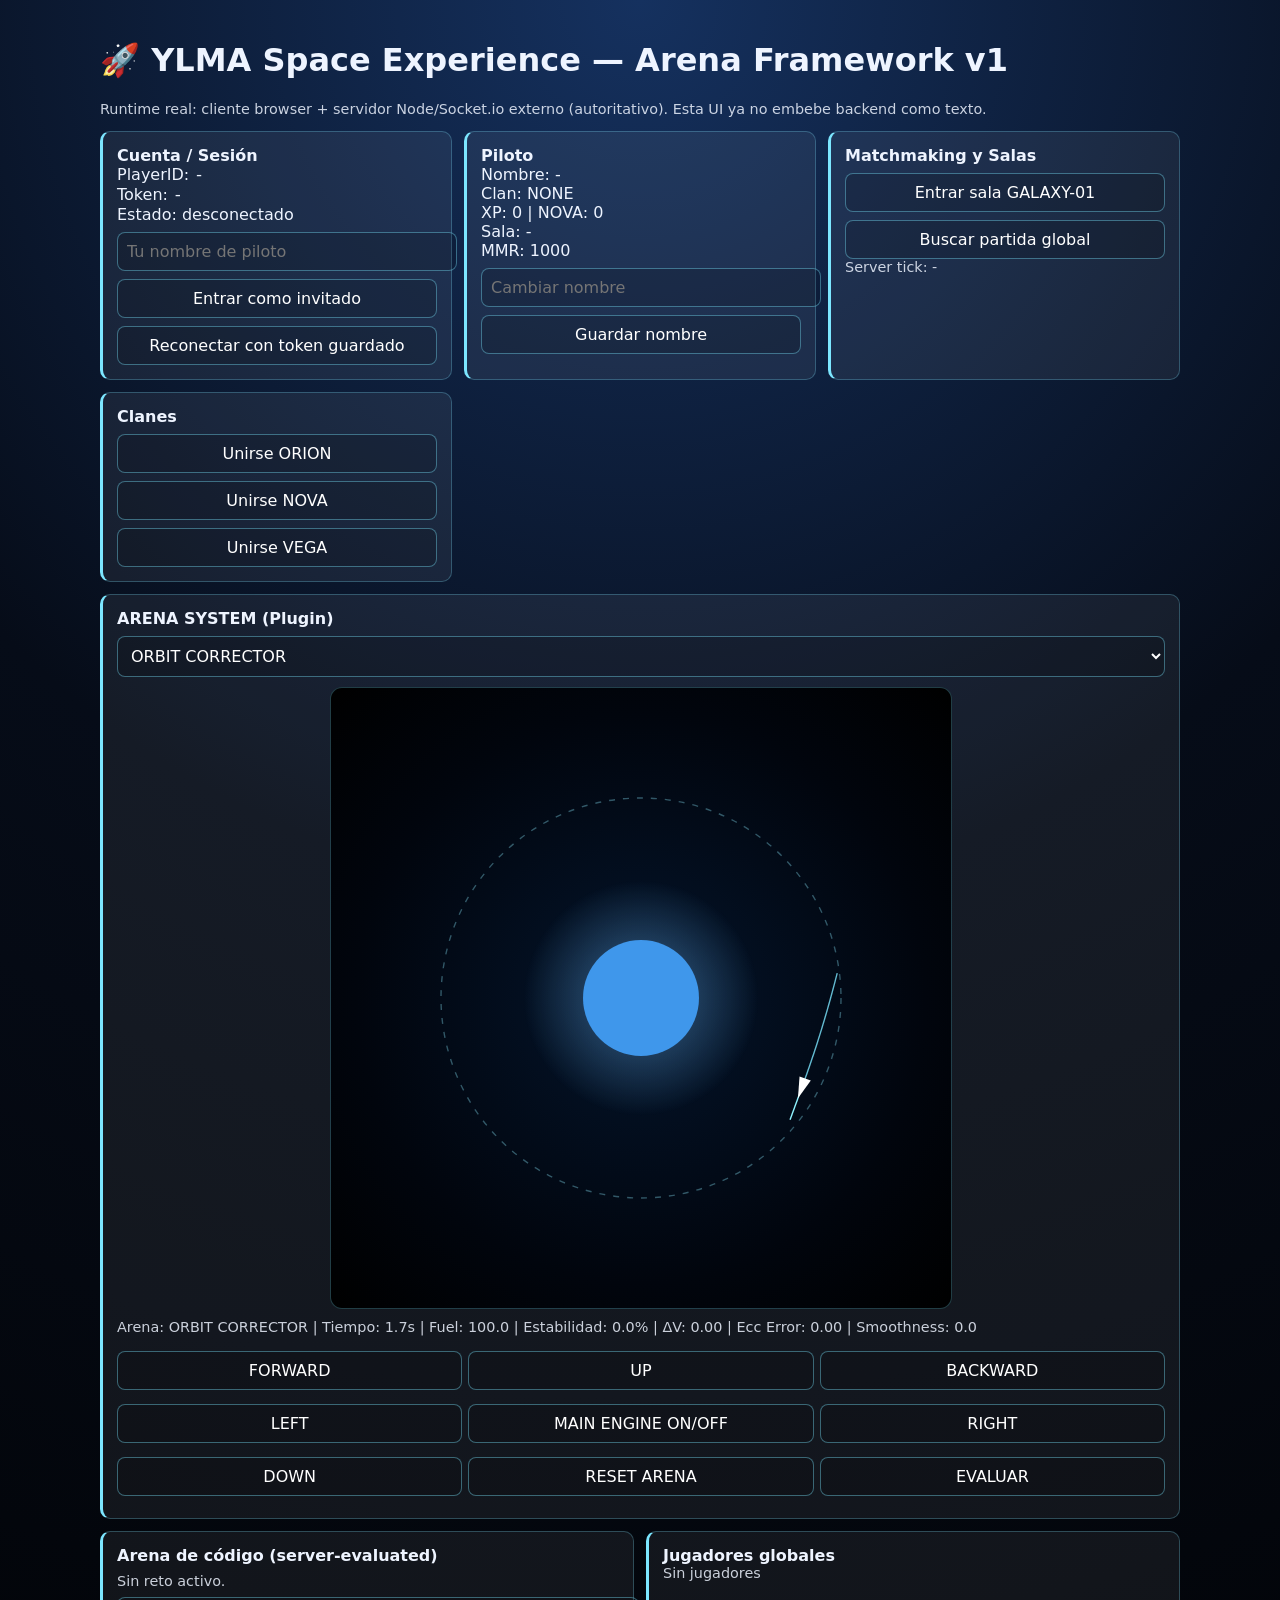
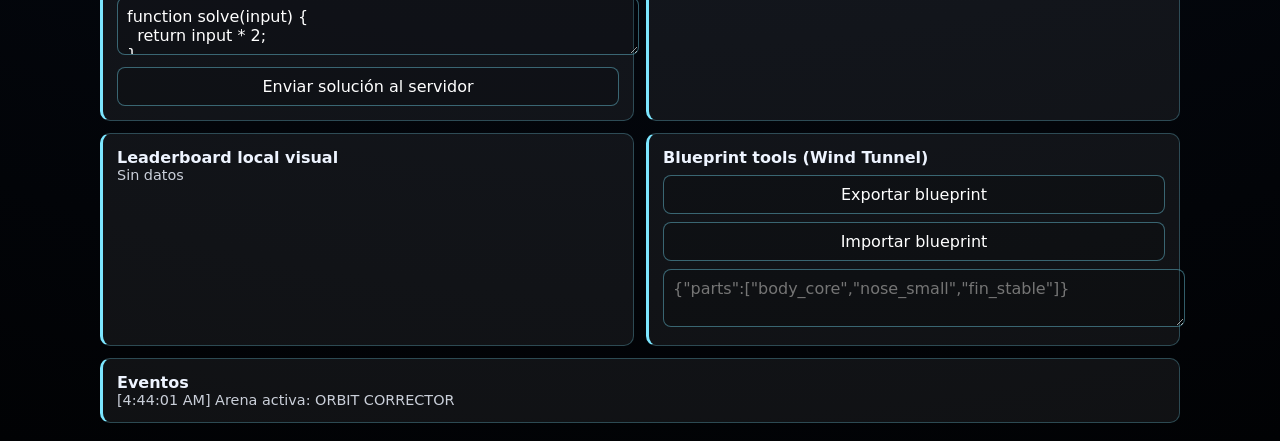
==== commit 96aeaff1: "Trim index.html by removing non-essential extended reference lines" ====
--- a/index.html
+++ b/index.html
@@ -815,983 +815,5 @@
     arenaManager.init();
     if (state.token) reconnect();
   </script>
-  <!-- =========================
-       YLMA EXTENDED REFERENCE
-       ========================= -->
-  <details class="card" style="margin-top:12px">
-    <summary>YLMA Extended Developer Reference (inline, long-form)</summary>
-    <pre class="muted" style="white-space:pre-wrap; max-height:420px; overflow:auto">
-REF-0001: ArenaFramework note line 1. ORBIT_CORRECTOR + WIND_TUNNEL_BUILDER + RENDEZVOUS, multiplayer sync, scoring, UX, telemetry, anti-cheat TODO.
-REF-0002: ArenaFramework note line 2. ORBIT_CORRECTOR + WIND_TUNNEL_BUILDER + RENDEZVOUS, multiplayer sync, scoring, UX, telemetry, anti-cheat TODO.
-REF-0003: ArenaFramework note line 3. ORBIT_CORRECTOR + WIND_TUNNEL_BUILDER + RENDEZVOUS, multiplayer sync, scoring, UX, telemetry, anti-cheat TODO.
-REF-0004: ArenaFramework note line 4. ORBIT_CORRECTOR + WIND_TUNNEL_BUILDER + RENDEZVOUS, multiplayer sync, scoring, UX, telemetry, anti-cheat TODO.
-REF-0005: ArenaFramework note line 5. ORBIT_CORRECTOR + WIND_TUNNEL_BUILDER + RENDEZVOUS, multiplayer sync, scoring, UX, telemetry, anti-cheat TODO.
-REF-0006: ArenaFramework note line 6. ORBIT_CORRECTOR + WIND_TUNNEL_BUILDER + RENDEZVOUS, multiplayer sync, scoring, UX, telemetry, anti-cheat TODO.
-REF-0007: ArenaFramework note line 7. ORBIT_CORRECTOR + WIND_TUNNEL_BUILDER + RENDEZVOUS, multiplayer sync, scoring, UX, telemetry, anti-cheat TODO.
-REF-0008: ArenaFramework note line 8. ORBIT_CORRECTOR + WIND_TUNNEL_BUILDER + RENDEZVOUS, multiplayer sync, scoring, UX, telemetry, anti-cheat TODO.
-REF-0009: ArenaFramework note line 9. ORBIT_CORRECTOR + WIND_TUNNEL_BUILDER + RENDEZVOUS, multiplayer sync, scoring, UX, telemetry, anti-cheat TODO.
-REF-0010: ArenaFramework note line 10. ORBIT_CORRECTOR + WIND_TUNNEL_BUILDER + RENDEZVOUS, multiplayer sync, scoring, UX, telemetry, anti-cheat TODO.
-REF-0011: ArenaFramework note line 11. ORBIT_CORRECTOR + WIND_TUNNEL_BUILDER + RENDEZVOUS, multiplayer sync, scoring, UX, telemetry, anti-cheat TODO.
-REF-0012: ArenaFramework note line 12. ORBIT_CORRECTOR + WIND_TUNNEL_BUILDER + RENDEZVOUS, multiplayer sync, scoring, UX, telemetry, anti-cheat TODO.
-REF-0013: ArenaFramework note line 13. ORBIT_CORRECTOR + WIND_TUNNEL_BUILDER + RENDEZVOUS, multiplayer sync, scoring, UX, telemetry, anti-cheat TODO.
-REF-0014: ArenaFramework note line 14. ORBIT_CORRECTOR + WIND_TUNNEL_BUILDER + RENDEZVOUS, multiplayer sync, scoring, UX, telemetry, anti-cheat TODO.
-REF-0015: ArenaFramework note line 15. ORBIT_CORRECTOR + WIND_TUNNEL_BUILDER + RENDEZVOUS, multiplayer sync, scoring, UX, telemetry, anti-cheat TODO.
-REF-0016: ArenaFramework note line 16. ORBIT_CORRECTOR + WIND_TUNNEL_BUILDER + RENDEZVOUS, multiplayer sync, scoring, UX, telemetry, anti-cheat TODO.
-REF-0017: ArenaFramework note line 17. ORBIT_CORRECTOR + WIND_TUNNEL_BUILDER + RENDEZVOUS, multiplayer sync, scoring, UX, telemetry, anti-cheat TODO.
-REF-0018: ArenaFramework note line 18. ORBIT_CORRECTOR + WIND_TUNNEL_BUILDER + RENDEZVOUS, multiplayer sync, scoring, UX, telemetry, anti-cheat TODO.
-REF-0019: ArenaFramework note line 19. ORBIT_CORRECTOR + WIND_TUNNEL_BUILDER + RENDEZVOUS, multiplayer sync, scoring, UX, telemetry, anti-cheat TODO.
-REF-0020: ArenaFramework note line 20. ORBIT_CORRECTOR + WIND_TUNNEL_BUILDER + RENDEZVOUS, multiplayer sync, scoring, UX, telemetry, anti-cheat TODO.
-REF-0021: ArenaFramework note line 21. ORBIT_CORRECTOR + WIND_TUNNEL_BUILDER + RENDEZVOUS, multiplayer sync, scoring, UX, telemetry, anti-cheat TODO.
-REF-0022: ArenaFramework note line 22. ORBIT_CORRECTOR + WIND_TUNNEL_BUILDER + RENDEZVOUS, multiplayer sync, scoring, UX, telemetry, anti-cheat TODO.
-REF-0023: ArenaFramework note line 23. ORBIT_CORRECTOR + WIND_TUNNEL_BUILDER + RENDEZVOUS, multiplayer sync, scoring, UX, telemetry, anti-cheat TODO.
-REF-0024: ArenaFramework note line 24. ORBIT_CORRECTOR + WIND_TUNNEL_BUILDER + RENDEZVOUS, multiplayer sync, scoring, UX, telemetry, anti-cheat TODO.
-REF-0025: ArenaFramework note line 25. ORBIT_CORRECTOR + WIND_TUNNEL_BUILDER + RENDEZVOUS, multiplayer sync, scoring, UX, telemetry, anti-cheat TODO.
-REF-0026: ArenaFramework note line 26. ORBIT_CORRECTOR + WIND_TUNNEL_BUILDER + RENDEZVOUS, multiplayer sync, scoring, UX, telemetry, anti-cheat TODO.
-REF-0027: ArenaFramework note line 27. ORBIT_CORRECTOR + WIND_TUNNEL_BUILDER + RENDEZVOUS, multiplayer sync, scoring, UX, telemetry, anti-cheat TODO.
-REF-0028: ArenaFramework note line 28. ORBIT_CORRECTOR + WIND_TUNNEL_BUILDER + RENDEZVOUS, multiplayer sync, scoring, UX, telemetry, anti-cheat TODO.
-REF-0029: ArenaFramework note line 29. ORBIT_CORRECTOR + WIND_TUNNEL_BUILDER + RENDEZVOUS, multiplayer sync, scoring, UX, telemetry, anti-cheat TODO.
-REF-0030: ArenaFramework note line 30. ORBIT_CORRECTOR + WIND_TUNNEL_BUILDER + RENDEZVOUS, multiplayer sync, scoring, UX, telemetry, anti-cheat TODO.
-REF-0031: ArenaFramework note line 31. ORBIT_CORRECTOR + WIND_TUNNEL_BUILDER + RENDEZVOUS, multiplayer sync, scoring, UX, telemetry, anti-cheat TODO.
-REF-0032: ArenaFramework note line 32. ORBIT_CORRECTOR + WIND_TUNNEL_BUILDER + RENDEZVOUS, multiplayer sync, scoring, UX, telemetry, anti-cheat TODO.
-REF-0033: ArenaFramework note line 33. ORBIT_CORRECTOR + WIND_TUNNEL_BUILDER + RENDEZVOUS, multiplayer sync, scoring, UX, telemetry, anti-cheat TODO.
-REF-0034: ArenaFramework note line 34. ORBIT_CORRECTOR + WIND_TUNNEL_BUILDER + RENDEZVOUS, multiplayer sync, scoring, UX, telemetry, anti-cheat TODO.
-REF-0035: ArenaFramework note line 35. ORBIT_CORRECTOR + WIND_TUNNEL_BUILDER + RENDEZVOUS, multiplayer sync, scoring, UX, telemetry, anti-cheat TODO.
-REF-0036: ArenaFramework note line 36. ORBIT_CORRECTOR + WIND_TUNNEL_BUILDER + RENDEZVOUS, multiplayer sync, scoring, UX, telemetry, anti-cheat TODO.
-REF-0037: ArenaFramework note line 37. ORBIT_CORRECTOR + WIND_TUNNEL_BUILDER + RENDEZVOUS, multiplayer sync, scoring, UX, telemetry, anti-cheat TODO.
-REF-0038: ArenaFramework note line 38. ORBIT_CORRECTOR + WIND_TUNNEL_BUILDER + RENDEZVOUS, multiplayer sync, scoring, UX, telemetry, anti-cheat TODO.
-REF-0039: ArenaFramework note line 39. ORBIT_CORRECTOR + WIND_TUNNEL_BUILDER + RENDEZVOUS, multiplayer sync, scoring, UX, telemetry, anti-cheat TODO.
-REF-0040: ArenaFramework note line 40. ORBIT_CORRECTOR + WIND_TUNNEL_BUILDER + RENDEZVOUS, multiplayer sync, scoring, UX, telemetry, anti-cheat TODO.
-REF-0041: ArenaFramework note line 41. ORBIT_CORRECTOR + WIND_TUNNEL_BUILDER + RENDEZVOUS, multiplayer sync, scoring, UX, telemetry, anti-cheat TODO.
-REF-0042: ArenaFramework note line 42. ORBIT_CORRECTOR + WIND_TUNNEL_BUILDER + RENDEZVOUS, multiplayer sync, scoring, UX, telemetry, anti-cheat TODO.
-REF-0043: ArenaFramework note line 43. ORBIT_CORRECTOR + WIND_TUNNEL_BUILDER + RENDEZVOUS, multiplayer sync, scoring, UX, telemetry, anti-cheat TODO.
-REF-0044: ArenaFramework note line 44. ORBIT_CORRECTOR + WIND_TUNNEL_BUILDER + RENDEZVOUS, multiplayer sync, scoring, UX, telemetry, anti-cheat TODO.
-REF-0045: ArenaFramework note line 45. ORBIT_CORRECTOR + WIND_TUNNEL_BUILDER + RENDEZVOUS, multiplayer sync, scoring, UX, telemetry, anti-cheat TODO.
-REF-0046: ArenaFramework note line 46. ORBIT_CORRECTOR + WIND_TUNNEL_BUILDER + RENDEZVOUS, multiplayer sync, scoring, UX, telemetry, anti-cheat TODO.
-REF-0047: ArenaFramework note line 47. ORBIT_CORRECTOR + WIND_TUNNEL_BUILDER + RENDEZVOUS, multiplayer sync, scoring, UX, telemetry, anti-cheat TODO.
-REF-0048: ArenaFramework note line 48. ORBIT_CORRECTOR + WIND_TUNNEL_BUILDER + RENDEZVOUS, multiplayer sync, scoring, UX, telemetry, anti-cheat TODO.
-REF-0049: ArenaFramework note line 49. ORBIT_CORRECTOR + WIND_TUNNEL_BUILDER + RENDEZVOUS, multiplayer sync, scoring, UX, telemetry, anti-cheat TODO.
-REF-0050: ArenaFramework note line 50. ORBIT_CORRECTOR + WIND_TUNNEL_BUILDER + RENDEZVOUS, multiplayer sync, scoring, UX, telemetry, anti-cheat TODO.
-REF-0051: ArenaFramework note line 51. ORBIT_CORRECTOR + WIND_TUNNEL_BUILDER + RENDEZVOUS, multiplayer sync, scoring, UX, telemetry, anti-cheat TODO.
-REF-0052: ArenaFramework note line 52. ORBIT_CORRECTOR + WIND_TUNNEL_BUILDER + RENDEZVOUS, multiplayer sync, scoring, UX, telemetry, anti-cheat TODO.
-REF-0053: ArenaFramework note line 53. ORBIT_CORRECTOR + WIND_TUNNEL_BUILDER + RENDEZVOUS, multiplayer sync, scoring, UX, telemetry, anti-cheat TODO.
-REF-0054: ArenaFramework note line 54. ORBIT_CORRECTOR + WIND_TUNNEL_BUILDER + RENDEZVOUS, multiplayer sync, scoring, UX, telemetry, anti-cheat TODO.
-REF-0055: ArenaFramework note line 55. ORBIT_CORRECTOR + WIND_TUNNEL_BUILDER + RENDEZVOUS, multiplayer sync, scoring, UX, telemetry, anti-cheat TODO.
-REF-0056: ArenaFramework note line 56. ORBIT_CORRECTOR + WIND_TUNNEL_BUILDER + RENDEZVOUS, multiplayer sync, scoring, UX, telemetry, anti-cheat TODO.
-REF-0057: ArenaFramework note line 57. ORBIT_CORRECTOR + WIND_TUNNEL_BUILDER + RENDEZVOUS, multiplayer sync, scoring, UX, telemetry, anti-cheat TODO.
-REF-0058: ArenaFramework note line 58. ORBIT_CORRECTOR + WIND_TUNNEL_BUILDER + RENDEZVOUS, multiplayer sync, scoring, UX, telemetry, anti-cheat TODO.
-REF-0059: ArenaFramework note line 59. ORBIT_CORRECTOR + WIND_TUNNEL_BUILDER + RENDEZVOUS, multiplayer sync, scoring, UX, telemetry, anti-cheat TODO.
-REF-0060: ArenaFramework note line 60. ORBIT_CORRECTOR + WIND_TUNNEL_BUILDER + RENDEZVOUS, multiplayer sync, scoring, UX, telemetry, anti-cheat TODO.
-REF-0061: ArenaFramework note line 61. ORBIT_CORRECTOR + WIND_TUNNEL_BUILDER + RENDEZVOUS, multiplayer sync, scoring, UX, telemetry, anti-cheat TODO.
-REF-0062: ArenaFramework note line 62. ORBIT_CORRECTOR + WIND_TUNNEL_BUILDER + RENDEZVOUS, multiplayer sync, scoring, UX, telemetry, anti-cheat TODO.
-REF-0063: ArenaFramework note line 63. ORBIT_CORRECTOR + WIND_TUNNEL_BUILDER + RENDEZVOUS, multiplayer sync, scoring, UX, telemetry, anti-cheat TODO.
-REF-0064: ArenaFramework note line 64. ORBIT_CORRECTOR + WIND_TUNNEL_BUILDER + RENDEZVOUS, multiplayer sync, scoring, UX, telemetry, anti-cheat TODO.
-REF-0065: ArenaFramework note line 65. ORBIT_CORRECTOR + WIND_TUNNEL_BUILDER + RENDEZVOUS, multiplayer sync, scoring, UX, telemetry, anti-cheat TODO.
-REF-0066: ArenaFramework note line 66. ORBIT_CORRECTOR + WIND_TUNNEL_BUILDER + RENDEZVOUS, multiplayer sync, scoring, UX, telemetry, anti-cheat TODO.
-REF-0067: ArenaFramework note line 67. ORBIT_CORRECTOR + WIND_TUNNEL_BUILDER + RENDEZVOUS, multiplayer sync, scoring, UX, telemetry, anti-cheat TODO.
-REF-0068: ArenaFramework note line 68. ORBIT_CORRECTOR + WIND_TUNNEL_BUILDER + RENDEZVOUS, multiplayer sync, scoring, UX, telemetry, anti-cheat TODO.
-REF-0069: ArenaFramework note line 69. ORBIT_CORRECTOR + WIND_TUNNEL_BUILDER + RENDEZVOUS, multiplayer sync, scoring, UX, telemetry, anti-cheat TODO.
-REF-0070: ArenaFramework note line 70. ORBIT_CORRECTOR + WIND_TUNNEL_BUILDER + RENDEZVOUS, multiplayer sync, scoring, UX, telemetry, anti-cheat TODO.
-REF-0071: ArenaFramework note line 71. ORBIT_CORRECTOR + WIND_TUNNEL_BUILDER + RENDEZVOUS, multiplayer sync, scoring, UX, telemetry, anti-cheat TODO.
-REF-0072: ArenaFramework note line 72. ORBIT_CORRECTOR + WIND_TUNNEL_BUILDER + RENDEZVOUS, multiplayer sync, scoring, UX, telemetry, anti-cheat TODO.
-REF-0073: ArenaFramework note line 73. ORBIT_CORRECTOR + WIND_TUNNEL_BUILDER + RENDEZVOUS, multiplayer sync, scoring, UX, telemetry, anti-cheat TODO.
-REF-0074: ArenaFramework note line 74. ORBIT_CORRECTOR + WIND_TUNNEL_BUILDER + RENDEZVOUS, multiplayer sync, scoring, UX, telemetry, anti-cheat TODO.
-REF-0075: ArenaFramework note line 75. ORBIT_CORRECTOR + WIND_TUNNEL_BUILDER + RENDEZVOUS, multiplayer sync, scoring, UX, telemetry, anti-cheat TODO.
-REF-0076: ArenaFramework note line 76. ORBIT_CORRECTOR + WIND_TUNNEL_BUILDER + RENDEZVOUS, multiplayer sync, scoring, UX, telemetry, anti-cheat TODO.
-REF-0077: ArenaFramework note line 77. ORBIT_CORRECTOR + WIND_TUNNEL_BUILDER + RENDEZVOUS, multiplayer sync, scoring, UX, telemetry, anti-cheat TODO.
-REF-0078: ArenaFramework note line 78. ORBIT_CORRECTOR + WIND_TUNNEL_BUILDER + RENDEZVOUS, multiplayer sync, scoring, UX, telemetry, anti-cheat TODO.
-REF-0079: ArenaFramework note line 79. ORBIT_CORRECTOR + WIND_TUNNEL_BUILDER + RENDEZVOUS, multiplayer sync, scoring, UX, telemetry, anti-cheat TODO.
-REF-0080: ArenaFramework note line 80. ORBIT_CORRECTOR + WIND_TUNNEL_BUILDER + RENDEZVOUS, multiplayer sync, scoring, UX, telemetry, anti-cheat TODO.
-REF-0081: ArenaFramework note line 81. ORBIT_CORRECTOR + WIND_TUNNEL_BUILDER + RENDEZVOUS, multiplayer sync, scoring, UX, telemetry, anti-cheat TODO.
-REF-0082: ArenaFramework note line 82. ORBIT_CORRECTOR + WIND_TUNNEL_BUILDER + RENDEZVOUS, multiplayer sync, scoring, UX, telemetry, anti-cheat TODO.
-REF-0083: ArenaFramework note line 83. ORBIT_CORRECTOR + WIND_TUNNEL_BUILDER + RENDEZVOUS, multiplayer sync, scoring, UX, telemetry, anti-cheat TODO.
-REF-0084: ArenaFramework note line 84. ORBIT_CORRECTOR + WIND_TUNNEL_BUILDER + RENDEZVOUS, multiplayer sync, scoring, UX, telemetry, anti-cheat TODO.
-REF-0085: ArenaFramework note line 85. ORBIT_CORRECTOR + WIND_TUNNEL_BUILDER + RENDEZVOUS, multiplayer sync, scoring, UX, telemetry, anti-cheat TODO.
-REF-0086: ArenaFramework note line 86. ORBIT_CORRECTOR + WIND_TUNNEL_BUILDER + RENDEZVOUS, multiplayer sync, scoring, UX, telemetry, anti-cheat TODO.
-REF-0087: ArenaFramework note line 87. ORBIT_CORRECTOR + WIND_TUNNEL_BUILDER + RENDEZVOUS, multiplayer sync, scoring, UX, telemetry, anti-cheat TODO.
-REF-0088: ArenaFramework note line 88. ORBIT_CORRECTOR + WIND_TUNNEL_BUILDER + RENDEZVOUS, multiplayer sync, scoring, UX, telemetry, anti-cheat TODO.
-REF-0089: ArenaFramework note line 89. ORBIT_CORRECTOR + WIND_TUNNEL_BUILDER + RENDEZVOUS, multiplayer sync, scoring, UX, telemetry, anti-cheat TODO.
-REF-0090: ArenaFramework note line 90. ORBIT_CORRECTOR + WIND_TUNNEL_BUILDER + RENDEZVOUS, multiplayer sync, scoring, UX, telemetry, anti-cheat TODO.
-REF-0091: ArenaFramework note line 91. ORBIT_CORRECTOR + WIND_TUNNEL_BUILDER + RENDEZVOUS, multiplayer sync, scoring, UX, telemetry, anti-cheat TODO.
-REF-0092: ArenaFramework note line 92. ORBIT_CORRECTOR + WIND_TUNNEL_BUILDER + RENDEZVOUS, multiplayer sync, scoring, UX, telemetry, anti-cheat TODO.
-REF-0093: ArenaFramework note line 93. ORBIT_CORRECTOR + WIND_TUNNEL_BUILDER + RENDEZVOUS, multiplayer sync, scoring, UX, telemetry, anti-cheat TODO.
-REF-0094: ArenaFramework note line 94. ORBIT_CORRECTOR + WIND_TUNNEL_BUILDER + RENDEZVOUS, multiplayer sync, scoring, UX, telemetry, anti-cheat TODO.
-REF-0095: ArenaFramework note line 95. ORBIT_CORRECTOR + WIND_TUNNEL_BUILDER + RENDEZVOUS, multiplayer sync, scoring, UX, telemetry, anti-cheat TODO.
-REF-0096: ArenaFramework note line 96. ORBIT_CORRECTOR + WIND_TUNNEL_BUILDER + RENDEZVOUS, multiplayer sync, scoring, UX, telemetry, anti-cheat TODO.
-REF-0097: ArenaFramework note line 97. ORBIT_CORRECTOR + WIND_TUNNEL_BUILDER + RENDEZVOUS, multiplayer sync, scoring, UX, telemetry, anti-cheat TODO.
-REF-0098: ArenaFramework note line 98. ORBIT_CORRECTOR + WIND_TUNNEL_BUILDER + RENDEZVOUS, multiplayer sync, scoring, UX, telemetry, anti-cheat TODO.
-REF-0099: ArenaFramework note line 99. ORBIT_CORRECTOR + WIND_TUNNEL_BUILDER + RENDEZVOUS, multiplayer sync, scoring, UX, telemetry, anti-cheat TODO.
-REF-0100: ArenaFramework note line 100. ORBIT_CORRECTOR + WIND_TUNNEL_BUILDER + RENDEZVOUS, multiplayer sync, scoring, UX, telemetry, anti-cheat TODO.
-REF-0101: ArenaFramework note line 101. ORBIT_CORRECTOR + WIND_TUNNEL_BUILDER + RENDEZVOUS, multiplayer sync, scoring, UX, telemetry, anti-cheat TODO.
-REF-0102: ArenaFramework note line 102. ORBIT_CORRECTOR + WIND_TUNNEL_BUILDER + RENDEZVOUS, multiplayer sync, scoring, UX, telemetry, anti-cheat TODO.
-REF-0103: ArenaFramework note line 103. ORBIT_CORRECTOR + WIND_TUNNEL_BUILDER + RENDEZVOUS, multiplayer sync, scoring, UX, telemetry, anti-cheat TODO.
-REF-0104: ArenaFramework note line 104. ORBIT_CORRECTOR + WIND_TUNNEL_BUILDER + RENDEZVOUS, multiplayer sync, scoring, UX, telemetry, anti-cheat TODO.
-REF-0105: ArenaFramework note line 105. ORBIT_CORRECTOR + WIND_TUNNEL_BUILDER + RENDEZVOUS, multiplayer sync, scoring, UX, telemetry, anti-cheat TODO.
-REF-0106: ArenaFramework note line 106. ORBIT_CORRECTOR + WIND_TUNNEL_BUILDER + RENDEZVOUS, multiplayer sync, scoring, UX, telemetry, anti-cheat TODO.
-REF-0107: ArenaFramework note line 107. ORBIT_CORRECTOR + WIND_TUNNEL_BUILDER + RENDEZVOUS, multiplayer sync, scoring, UX, telemetry, anti-cheat TODO.
-REF-0108: ArenaFramework note line 108. ORBIT_CORRECTOR + WIND_TUNNEL_BUILDER + RENDEZVOUS, multiplayer sync, scoring, UX, telemetry, anti-cheat TODO.
-REF-0109: ArenaFramework note line 109. ORBIT_CORRECTOR + WIND_TUNNEL_BUILDER + RENDEZVOUS, multiplayer sync, scoring, UX, telemetry, anti-cheat TODO.
-REF-0110: ArenaFramework note line 110. ORBIT_CORRECTOR + WIND_TUNNEL_BUILDER + RENDEZVOUS, multiplayer sync, scoring, UX, telemetry, anti-cheat TODO.
-REF-0111: ArenaFramework note line 111. ORBIT_CORRECTOR + WIND_TUNNEL_BUILDER + RENDEZVOUS, multiplayer sync, scoring, UX, telemetry, anti-cheat TODO.
-REF-0112: ArenaFramework note line 112. ORBIT_CORRECTOR + WIND_TUNNEL_BUILDER + RENDEZVOUS, multiplayer sync, scoring, UX, telemetry, anti-cheat TODO.
-REF-0113: ArenaFramework note line 113. ORBIT_CORRECTOR + WIND_TUNNEL_BUILDER + RENDEZVOUS, multiplayer sync, scoring, UX, telemetry, anti-cheat TODO.
-REF-0114: ArenaFramework note line 114. ORBIT_CORRECTOR + WIND_TUNNEL_BUILDER + RENDEZVOUS, multiplayer sync, scoring, UX, telemetry, anti-cheat TODO.
-REF-0115: ArenaFramework note line 115. ORBIT_CORRECTOR + WIND_TUNNEL_BUILDER + RENDEZVOUS, multiplayer sync, scoring, UX, telemetry, anti-cheat TODO.
-REF-0116: ArenaFramework note line 116. ORBIT_CORRECTOR + WIND_TUNNEL_BUILDER + RENDEZVOUS, multiplayer sync, scoring, UX, telemetry, anti-cheat TODO.
-REF-0117: ArenaFramework note line 117. ORBIT_CORRECTOR + WIND_TUNNEL_BUILDER + RENDEZVOUS, multiplayer sync, scoring, UX, telemetry, anti-cheat TODO.
-REF-0118: ArenaFramework note line 118. ORBIT_CORRECTOR + WIND_TUNNEL_BUILDER + RENDEZVOUS, multiplayer sync, scoring, UX, telemetry, anti-cheat TODO.
-REF-0119: ArenaFramework note line 119. ORBIT_CORRECTOR + WIND_TUNNEL_BUILDER + RENDEZVOUS, multiplayer sync, scoring, UX, telemetry, anti-cheat TODO.
-REF-0120: ArenaFramework note line 120. ORBIT_CORRECTOR + WIND_TUNNEL_BUILDER + RENDEZVOUS, multiplayer sync, scoring, UX, telemetry, anti-cheat TODO.
-REF-0121: ArenaFramework note line 121. ORBIT_CORRECTOR + WIND_TUNNEL_BUILDER + RENDEZVOUS, multiplayer sync, scoring, UX, telemetry, anti-cheat TODO.
-REF-0122: ArenaFramework note line 122. ORBIT_CORRECTOR + WIND_TUNNEL_BUILDER + RENDEZVOUS, multiplayer sync, scoring, UX, telemetry, anti-cheat TODO.
-REF-0123: ArenaFramework note line 123. ORBIT_CORRECTOR + WIND_TUNNEL_BUILDER + RENDEZVOUS, multiplayer sync, scoring, UX, telemetry, anti-cheat TODO.
-REF-0124: ArenaFramework note line 124. ORBIT_CORRECTOR + WIND_TUNNEL_BUILDER + RENDEZVOUS, multiplayer sync, scoring, UX, telemetry, anti-cheat TODO.
-REF-0125: ArenaFramework note line 125. ORBIT_CORRECTOR + WIND_TUNNEL_BUILDER + RENDEZVOUS, multiplayer sync, scoring, UX, telemetry, anti-cheat TODO.
-REF-0126: ArenaFramework note line 126. ORBIT_CORRECTOR + WIND_TUNNEL_BUILDER + RENDEZVOUS, multiplayer sync, scoring, UX, telemetry, anti-cheat TODO.
-REF-0127: ArenaFramework note line 127. ORBIT_CORRECTOR + WIND_TUNNEL_BUILDER + RENDEZVOUS, multiplayer sync, scoring, UX, telemetry, anti-cheat TODO.
-REF-0128: ArenaFramework note line 128. ORBIT_CORRECTOR + WIND_TUNNEL_BUILDER + RENDEZVOUS, multiplayer sync, scoring, UX, telemetry, anti-cheat TODO.
-REF-0129: ArenaFramework note line 129. ORBIT_CORRECTOR + WIND_TUNNEL_BUILDER + RENDEZVOUS, multiplayer sync, scoring, UX, telemetry, anti-cheat TODO.
-REF-0130: ArenaFramework note line 130. ORBIT_CORRECTOR + WIND_TUNNEL_BUILDER + RENDEZVOUS, multiplayer sync, scoring, UX, telemetry, anti-cheat TODO.
-REF-0131: ArenaFramework note line 131. ORBIT_CORRECTOR + WIND_TUNNEL_BUILDER + RENDEZVOUS, multiplayer sync, scoring, UX, telemetry, anti-cheat TODO.
-REF-0132: ArenaFramework note line 132. ORBIT_CORRECTOR + WIND_TUNNEL_BUILDER + RENDEZVOUS, multiplayer sync, scoring, UX, telemetry, anti-cheat TODO.
-REF-0133: ArenaFramework note line 133. ORBIT_CORRECTOR + WIND_TUNNEL_BUILDER + RENDEZVOUS, multiplayer sync, scoring, UX, telemetry, anti-cheat TODO.
-REF-0134: ArenaFramework note line 134. ORBIT_CORRECTOR + WIND_TUNNEL_BUILDER + RENDEZVOUS, multiplayer sync, scoring, UX, telemetry, anti-cheat TODO.
-REF-0135: ArenaFramework note line 135. ORBIT_CORRECTOR + WIND_TUNNEL_BUILDER + RENDEZVOUS, multiplayer sync, scoring, UX, telemetry, anti-cheat TODO.
-REF-0136: ArenaFramework note line 136. ORBIT_CORRECTOR + WIND_TUNNEL_BUILDER + RENDEZVOUS, multiplayer sync, scoring, UX, telemetry, anti-cheat TODO.
-REF-0137: ArenaFramework note line 137. ORBIT_CORRECTOR + WIND_TUNNEL_BUILDER + RENDEZVOUS, multiplayer sync, scoring, UX, telemetry, anti-cheat TODO.
-REF-0138: ArenaFramework note line 138. ORBIT_CORRECTOR + WIND_TUNNEL_BUILDER + RENDEZVOUS, multiplayer sync, scoring, UX, telemetry, anti-cheat TODO.
-REF-0139: ArenaFramework note line 139. ORBIT_CORRECTOR + WIND_TUNNEL_BUILDER + RENDEZVOUS, multiplayer sync, scoring, UX, telemetry, anti-cheat TODO.
-REF-0140: ArenaFramework note line 140. ORBIT_CORRECTOR + WIND_TUNNEL_BUILDER + RENDEZVOUS, multiplayer sync, scoring, UX, telemetry, anti-cheat TODO.
-REF-0141: ArenaFramework note line 141. ORBIT_CORRECTOR + WIND_TUNNEL_BUILDER + RENDEZVOUS, multiplayer sync, scoring, UX, telemetry, anti-cheat TODO.
-REF-0142: ArenaFramework note line 142. ORBIT_CORRECTOR + WIND_TUNNEL_BUILDER + RENDEZVOUS, multiplayer sync, scoring, UX, telemetry, anti-cheat TODO.
-REF-0143: ArenaFramework note line 143. ORBIT_CORRECTOR + WIND_TUNNEL_BUILDER + RENDEZVOUS, multiplayer sync, scoring, UX, telemetry, anti-cheat TODO.
-REF-0144: ArenaFramework note line 144. ORBIT_CORRECTOR + WIND_TUNNEL_BUILDER + RENDEZVOUS, multiplayer sync, scoring, UX, telemetry, anti-cheat TODO.
-REF-0145: ArenaFramework note line 145. ORBIT_CORRECTOR + WIND_TUNNEL_BUILDER + RENDEZVOUS, multiplayer sync, scoring, UX, telemetry, anti-cheat TODO.
-REF-0146: ArenaFramework note line 146. ORBIT_CORRECTOR + WIND_TUNNEL_BUILDER + RENDEZVOUS, multiplayer sync, scoring, UX, telemetry, anti-cheat TODO.
-REF-0147: ArenaFramework note line 147. ORBIT_CORRECTOR + WIND_TUNNEL_BUILDER + RENDEZVOUS, multiplayer sync, scoring, UX, telemetry, anti-cheat TODO.
-REF-0148: ArenaFramework note line 148. ORBIT_CORRECTOR + WIND_TUNNEL_BUILDER + RENDEZVOUS, multiplayer sync, scoring, UX, telemetry, anti-cheat TODO.
-REF-0149: ArenaFramework note line 149. ORBIT_CORRECTOR + WIND_TUNNEL_BUILDER + RENDEZVOUS, multiplayer sync, scoring, UX, telemetry, anti-cheat TODO.
-REF-0150: ArenaFramework note line 150. ORBIT_CORRECTOR + WIND_TUNNEL_BUILDER + RENDEZVOUS, multiplayer sync, scoring, UX, telemetry, anti-cheat TODO.
-REF-0151: ArenaFramework note line 151. ORBIT_CORRECTOR + WIND_TUNNEL_BUILDER + RENDEZVOUS, multiplayer sync, scoring, UX, telemetry, anti-cheat TODO.
-REF-0152: ArenaFramework note line 152. ORBIT_CORRECTOR + WIND_TUNNEL_BUILDER + RENDEZVOUS, multiplayer sync, scoring, UX, telemetry, anti-cheat TODO.
-REF-0153: ArenaFramework note line 153. ORBIT_CORRECTOR + WIND_TUNNEL_BUILDER + RENDEZVOUS, multiplayer sync, scoring, UX, telemetry, anti-cheat TODO.
-REF-0154: ArenaFramework note line 154. ORBIT_CORRECTOR + WIND_TUNNEL_BUILDER + RENDEZVOUS, multiplayer sync, scoring, UX, telemetry, anti-cheat TODO.
-REF-0155: ArenaFramework note line 155. ORBIT_CORRECTOR + WIND_TUNNEL_BUILDER + RENDEZVOUS, multiplayer sync, scoring, UX, telemetry, anti-cheat TODO.
-REF-0156: ArenaFramework note line 156. ORBIT_CORRECTOR + WIND_TUNNEL_BUILDER + RENDEZVOUS, multiplayer sync, scoring, UX, telemetry, anti-cheat TODO.
-REF-0157: ArenaFramework note line 157. ORBIT_CORRECTOR + WIND_TUNNEL_BUILDER + RENDEZVOUS, multiplayer sync, scoring, UX, telemetry, anti-cheat TODO.
-REF-0158: ArenaFramework note line 158. ORBIT_CORRECTOR + WIND_TUNNEL_BUILDER + RENDEZVOUS, multiplayer sync, scoring, UX, telemetry, anti-cheat TODO.
-REF-0159: ArenaFramework note line 159. ORBIT_CORRECTOR + WIND_TUNNEL_BUILDER + RENDEZVOUS, multiplayer sync, scoring, UX, telemetry, anti-cheat TODO.
-REF-0160: ArenaFramework note line 160. ORBIT_CORRECTOR + WIND_TUNNEL_BUILDER + RENDEZVOUS, multiplayer sync, scoring, UX, telemetry, anti-cheat TODO.
-REF-0161: ArenaFramework note line 161. ORBIT_CORRECTOR + WIND_TUNNEL_BUILDER + RENDEZVOUS, multiplayer sync, scoring, UX, telemetry, anti-cheat TODO.
-REF-0162: ArenaFramework note line 162. ORBIT_CORRECTOR + WIND_TUNNEL_BUILDER + RENDEZVOUS, multiplayer sync, scoring, UX, telemetry, anti-cheat TODO.
-REF-0163: ArenaFramework note line 163. ORBIT_CORRECTOR + WIND_TUNNEL_BUILDER + RENDEZVOUS, multiplayer sync, scoring, UX, telemetry, anti-cheat TODO.
-REF-0164: ArenaFramework note line 164. ORBIT_CORRECTOR + WIND_TUNNEL_BUILDER + RENDEZVOUS, multiplayer sync, scoring, UX, telemetry, anti-cheat TODO.
-REF-0165: ArenaFramework note line 165. ORBIT_CORRECTOR + WIND_TUNNEL_BUILDER + RENDEZVOUS, multiplayer sync, scoring, UX, telemetry, anti-cheat TODO.
-REF-0166: ArenaFramework note line 166. ORBIT_CORRECTOR + WIND_TUNNEL_BUILDER + RENDEZVOUS, multiplayer sync, scoring, UX, telemetry, anti-cheat TODO.
-REF-0167: ArenaFramework note line 167. ORBIT_CORRECTOR + WIND_TUNNEL_BUILDER + RENDEZVOUS, multiplayer sync, scoring, UX, telemetry, anti-cheat TODO.
-REF-0168: ArenaFramework note line 168. ORBIT_CORRECTOR + WIND_TUNNEL_BUILDER + RENDEZVOUS, multiplayer sync, scoring, UX, telemetry, anti-cheat TODO.
-REF-0169: ArenaFramework note line 169. ORBIT_CORRECTOR + WIND_TUNNEL_BUILDER + RENDEZVOUS, multiplayer sync, scoring, UX, telemetry, anti-cheat TODO.
-REF-0170: ArenaFramework note line 170. ORBIT_CORRECTOR + WIND_TUNNEL_BUILDER + RENDEZVOUS, multiplayer sync, scoring, UX, telemetry, anti-cheat TODO.
-REF-0171: ArenaFramework note line 171. ORBIT_CORRECTOR + WIND_TUNNEL_BUILDER + RENDEZVOUS, multiplayer sync, scoring, UX, telemetry, anti-cheat TODO.
-REF-0172: ArenaFramework note line 172. ORBIT_CORRECTOR + WIND_TUNNEL_BUILDER + RENDEZVOUS, multiplayer sync, scoring, UX, telemetry, anti-cheat TODO.
-REF-0173: ArenaFramework note line 173. ORBIT_CORRECTOR + WIND_TUNNEL_BUILDER + RENDEZVOUS, multiplayer sync, scoring, UX, telemetry, anti-cheat TODO.
-REF-0174: ArenaFramework note line 174. ORBIT_CORRECTOR + WIND_TUNNEL_BUILDER + RENDEZVOUS, multiplayer sync, scoring, UX, telemetry, anti-cheat TODO.
-REF-0175: ArenaFramework note line 175. ORBIT_CORRECTOR + WIND_TUNNEL_BUILDER + RENDEZVOUS, multiplayer sync, scoring, UX, telemetry, anti-cheat TODO.
-REF-0176: ArenaFramework note line 176. ORBIT_CORRECTOR + WIND_TUNNEL_BUILDER + RENDEZVOUS, multiplayer sync, scoring, UX, telemetry, anti-cheat TODO.
-REF-0177: ArenaFramework note line 177. ORBIT_CORRECTOR + WIND_TUNNEL_BUILDER + RENDEZVOUS, multiplayer sync, scoring, UX, telemetry, anti-cheat TODO.
-REF-0178: ArenaFramework note line 178. ORBIT_CORRECTOR + WIND_TUNNEL_BUILDER + RENDEZVOUS, multiplayer sync, scoring, UX, telemetry, anti-cheat TODO.
-REF-0179: ArenaFramework note line 179. ORBIT_CORRECTOR + WIND_TUNNEL_BUILDER + RENDEZVOUS, multiplayer sync, scoring, UX, telemetry, anti-cheat TODO.
-REF-0180: ArenaFramework note line 180. ORBIT_CORRECTOR + WIND_TUNNEL_BUILDER + RENDEZVOUS, multiplayer sync, scoring, UX, telemetry, anti-cheat TODO.
-REF-0181: ArenaFramework note line 181. ORBIT_CORRECTOR + WIND_TUNNEL_BUILDER + RENDEZVOUS, multiplayer sync, scoring, UX, telemetry, anti-cheat TODO.
-REF-0182: ArenaFramework note line 182. ORBIT_CORRECTOR + WIND_TUNNEL_BUILDER + RENDEZVOUS, multiplayer sync, scoring, UX, telemetry, anti-cheat TODO.
-REF-0183: ArenaFramework note line 183. ORBIT_CORRECTOR + WIND_TUNNEL_BUILDER + RENDEZVOUS, multiplayer sync, scoring, UX, telemetry, anti-cheat TODO.
-REF-0184: ArenaFramework note line 184. ORBIT_CORRECTOR + WIND_TUNNEL_BUILDER + RENDEZVOUS, multiplayer sync, scoring, UX, telemetry, anti-cheat TODO.
-REF-0185: ArenaFramework note line 185. ORBIT_CORRECTOR + WIND_TUNNEL_BUILDER + RENDEZVOUS, multiplayer sync, scoring, UX, telemetry, anti-cheat TODO.
-REF-0186: ArenaFramework note line 186. ORBIT_CORRECTOR + WIND_TUNNEL_BUILDER + RENDEZVOUS, multiplayer sync, scoring, UX, telemetry, anti-cheat TODO.
-REF-0187: ArenaFramework note line 187. ORBIT_CORRECTOR + WIND_TUNNEL_BUILDER + RENDEZVOUS, multiplayer sync, scoring, UX, telemetry, anti-cheat TODO.
-REF-0188: ArenaFramework note line 188. ORBIT_CORRECTOR + WIND_TUNNEL_BUILDER + RENDEZVOUS, multiplayer sync, scoring, UX, telemetry, anti-cheat TODO.
-REF-0189: ArenaFramework note line 189. ORBIT_CORRECTOR + WIND_TUNNEL_BUILDER + RENDEZVOUS, multiplayer sync, scoring, UX, telemetry, anti-cheat TODO.
-REF-0190: ArenaFramework note line 190. ORBIT_CORRECTOR + WIND_TUNNEL_BUILDER + RENDEZVOUS, multiplayer sync, scoring, UX, telemetry, anti-cheat TODO.
-REF-0191: ArenaFramework note line 191. ORBIT_CORRECTOR + WIND_TUNNEL_BUILDER + RENDEZVOUS, multiplayer sync, scoring, UX, telemetry, anti-cheat TODO.
-REF-0192: ArenaFramework note line 192. ORBIT_CORRECTOR + WIND_TUNNEL_BUILDER + RENDEZVOUS, multiplayer sync, scoring, UX, telemetry, anti-cheat TODO.
-REF-0193: ArenaFramework note line 193. ORBIT_CORRECTOR + WIND_TUNNEL_BUILDER + RENDEZVOUS, multiplayer sync, scoring, UX, telemetry, anti-cheat TODO.
-REF-0194: ArenaFramework note line 194. ORBIT_CORRECTOR + WIND_TUNNEL_BUILDER + RENDEZVOUS, multiplayer sync, scoring, UX, telemetry, anti-cheat TODO.
-REF-0195: ArenaFramework note line 195. ORBIT_CORRECTOR + WIND_TUNNEL_BUILDER + RENDEZVOUS, multiplayer sync, scoring, UX, telemetry, anti-cheat TODO.
-REF-0196: ArenaFramework note line 196. ORBIT_CORRECTOR + WIND_TUNNEL_BUILDER + RENDEZVOUS, multiplayer sync, scoring, UX, telemetry, anti-cheat TODO.
-REF-0197: ArenaFramework note line 197. ORBIT_CORRECTOR + WIND_TUNNEL_BUILDER + RENDEZVOUS, multiplayer sync, scoring, UX, telemetry, anti-cheat TODO.
-REF-0198: ArenaFramework note line 198. ORBIT_CORRECTOR + WIND_TUNNEL_BUILDER + RENDEZVOUS, multiplayer sync, scoring, UX, telemetry, anti-cheat TODO.
-REF-0199: ArenaFramework note line 199. ORBIT_CORRECTOR + WIND_TUNNEL_BUILDER + RENDEZVOUS, multiplayer sync, scoring, UX, telemetry, anti-cheat TODO.
-REF-0200: ArenaFramework note line 200. ORBIT_CORRECTOR + WIND_TUNNEL_BUILDER + RENDEZVOUS, multiplayer sync, scoring, UX, telemetry, anti-cheat TODO.
-REF-0201: ArenaFramework note line 201. ORBIT_CORRECTOR + WIND_TUNNEL_BUILDER + RENDEZVOUS, multiplayer sync, scoring, UX, telemetry, anti-cheat TODO.
-REF-0202: ArenaFramework note line 202. ORBIT_CORRECTOR + WIND_TUNNEL_BUILDER + RENDEZVOUS, multiplayer sync, scoring, UX, telemetry, anti-cheat TODO.
-REF-0203: ArenaFramework note line 203. ORBIT_CORRECTOR + WIND_TUNNEL_BUILDER + RENDEZVOUS, multiplayer sync, scoring, UX, telemetry, anti-cheat TODO.
-REF-0204: ArenaFramework note line 204. ORBIT_CORRECTOR + WIND_TUNNEL_BUILDER + RENDEZVOUS, multiplayer sync, scoring, UX, telemetry, anti-cheat TODO.
-REF-0205: ArenaFramework note line 205. ORBIT_CORRECTOR + WIND_TUNNEL_BUILDER + RENDEZVOUS, multiplayer sync, scoring, UX, telemetry, anti-cheat TODO.
-REF-0206: ArenaFramework note line 206. ORBIT_CORRECTOR + WIND_TUNNEL_BUILDER + RENDEZVOUS, multiplayer sync, scoring, UX, telemetry, anti-cheat TODO.
-REF-0207: ArenaFramework note line 207. ORBIT_CORRECTOR + WIND_TUNNEL_BUILDER + RENDEZVOUS, multiplayer sync, scoring, UX, telemetry, anti-cheat TODO.
-REF-0208: ArenaFramework note line 208. ORBIT_CORRECTOR + WIND_TUNNEL_BUILDER + RENDEZVOUS, multiplayer sync, scoring, UX, telemetry, anti-cheat TODO.
-REF-0209: ArenaFramework note line 209. ORBIT_CORRECTOR + WIND_TUNNEL_BUILDER + RENDEZVOUS, multiplayer sync, scoring, UX, telemetry, anti-cheat TODO.
-REF-0210: ArenaFramework note line 210. ORBIT_CORRECTOR + WIND_TUNNEL_BUILDER + RENDEZVOUS, multiplayer sync, scoring, UX, telemetry, anti-cheat TODO.
-REF-0211: ArenaFramework note line 211. ORBIT_CORRECTOR + WIND_TUNNEL_BUILDER + RENDEZVOUS, multiplayer sync, scoring, UX, telemetry, anti-cheat TODO.
-REF-0212: ArenaFramework note line 212. ORBIT_CORRECTOR + WIND_TUNNEL_BUILDER + RENDEZVOUS, multiplayer sync, scoring, UX, telemetry, anti-cheat TODO.
-REF-0213: ArenaFramework note line 213. ORBIT_CORRECTOR + WIND_TUNNEL_BUILDER + RENDEZVOUS, multiplayer sync, scoring, UX, telemetry, anti-cheat TODO.
-REF-0214: ArenaFramework note line 214. ORBIT_CORRECTOR + WIND_TUNNEL_BUILDER + RENDEZVOUS, multiplayer sync, scoring, UX, telemetry, anti-cheat TODO.
-REF-0215: ArenaFramework note line 215. ORBIT_CORRECTOR + WIND_TUNNEL_BUILDER + RENDEZVOUS, multiplayer sync, scoring, UX, telemetry, anti-cheat TODO.
-REF-0216: ArenaFramework note line 216. ORBIT_CORRECTOR + WIND_TUNNEL_BUILDER + RENDEZVOUS, multiplayer sync, scoring, UX, telemetry, anti-cheat TODO.
-REF-0217: ArenaFramework note line 217. ORBIT_CORRECTOR + WIND_TUNNEL_BUILDER + RENDEZVOUS, multiplayer sync, scoring, UX, telemetry, anti-cheat TODO.
-REF-0218: ArenaFramework note line 218. ORBIT_CORRECTOR + WIND_TUNNEL_BUILDER + RENDEZVOUS, multiplayer sync, scoring, UX, telemetry, anti-cheat TODO.
-REF-0219: ArenaFramework note line 219. ORBIT_CORRECTOR + WIND_TUNNEL_BUILDER + RENDEZVOUS, multiplayer sync, scoring, UX, telemetry, anti-cheat TODO.
-REF-0220: ArenaFramework note line 220. ORBIT_CORRECTOR + WIND_TUNNEL_BUILDER + RENDEZVOUS, multiplayer sync, scoring, UX, telemetry, anti-cheat TODO.
-REF-0221: ArenaFramework note line 221. ORBIT_CORRECTOR + WIND_TUNNEL_BUILDER + RENDEZVOUS, multiplayer sync, scoring, UX, telemetry, anti-cheat TODO.
-REF-0222: ArenaFramework note line 222. ORBIT_CORRECTOR + WIND_TUNNEL_BUILDER + RENDEZVOUS, multiplayer sync, scoring, UX, telemetry, anti-cheat TODO.
-REF-0223: ArenaFramework note line 223. ORBIT_CORRECTOR + WIND_TUNNEL_BUILDER + RENDEZVOUS, multiplayer sync, scoring, UX, telemetry, anti-cheat TODO.
-REF-0224: ArenaFramework note line 224. ORBIT_CORRECTOR + WIND_TUNNEL_BUILDER + RENDEZVOUS, multiplayer sync, scoring, UX, telemetry, anti-cheat TODO.
-REF-0225: ArenaFramework note line 225. ORBIT_CORRECTOR + WIND_TUNNEL_BUILDER + RENDEZVOUS, multiplayer sync, scoring, UX, telemetry, anti-cheat TODO.
-REF-0226: ArenaFramework note line 226. ORBIT_CORRECTOR + WIND_TUNNEL_BUILDER + RENDEZVOUS, multiplayer sync, scoring, UX, telemetry, anti-cheat TODO.
-REF-0227: ArenaFramework note line 227. ORBIT_CORRECTOR + WIND_TUNNEL_BUILDER + RENDEZVOUS, multiplayer sync, scoring, UX, telemetry, anti-cheat TODO.
-REF-0228: ArenaFramework note line 228. ORBIT_CORRECTOR + WIND_TUNNEL_BUILDER + RENDEZVOUS, multiplayer sync, scoring, UX, telemetry, anti-cheat TODO.
-REF-0229: ArenaFramework note line 229. ORBIT_CORRECTOR + WIND_TUNNEL_BUILDER + RENDEZVOUS, multiplayer sync, scoring, UX, telemetry, anti-cheat TODO.
-REF-0230: ArenaFramework note line 230. ORBIT_CORRECTOR + WIND_TUNNEL_BUILDER + RENDEZVOUS, multiplayer sync, scoring, UX, telemetry, anti-cheat TODO.
-REF-0231: ArenaFramework note line 231. ORBIT_CORRECTOR + WIND_TUNNEL_BUILDER + RENDEZVOUS, multiplayer sync, scoring, UX, telemetry, anti-cheat TODO.
-REF-0232: ArenaFramework note line 232. ORBIT_CORRECTOR + WIND_TUNNEL_BUILDER + RENDEZVOUS, multiplayer sync, scoring, UX, telemetry, anti-cheat TODO.
-REF-0233: ArenaFramework note line 233. ORBIT_CORRECTOR + WIND_TUNNEL_BUILDER + RENDEZVOUS, multiplayer sync, scoring, UX, telemetry, anti-cheat TODO.
-REF-0234: ArenaFramework note line 234. ORBIT_CORRECTOR + WIND_TUNNEL_BUILDER + RENDEZVOUS, multiplayer sync, scoring, UX, telemetry, anti-cheat TODO.
-REF-0235: ArenaFramework note line 235. ORBIT_CORRECTOR + WIND_TUNNEL_BUILDER + RENDEZVOUS, multiplayer sync, scoring, UX, telemetry, anti-cheat TODO.
-REF-0236: ArenaFramework note line 236. ORBIT_CORRECTOR + WIND_TUNNEL_BUILDER + RENDEZVOUS, multiplayer sync, scoring, UX, telemetry, anti-cheat TODO.
-REF-0237: ArenaFramework note line 237. ORBIT_CORRECTOR + WIND_TUNNEL_BUILDER + RENDEZVOUS, multiplayer sync, scoring, UX, telemetry, anti-cheat TODO.
-REF-0238: ArenaFramework note line 238. ORBIT_CORRECTOR + WIND_TUNNEL_BUILDER + RENDEZVOUS, multiplayer sync, scoring, UX, telemetry, anti-cheat TODO.
-REF-0239: ArenaFramework note line 239. ORBIT_CORRECTOR + WIND_TUNNEL_BUILDER + RENDEZVOUS, multiplayer sync, scoring, UX, telemetry, anti-cheat TODO.
-REF-0240: ArenaFramework note line 240. ORBIT_CORRECTOR + WIND_TUNNEL_BUILDER + RENDEZVOUS, multiplayer sync, scoring, UX, telemetry, anti-cheat TODO.
-REF-0241: ArenaFramework note line 241. ORBIT_CORRECTOR + WIND_TUNNEL_BUILDER + RENDEZVOUS, multiplayer sync, scoring, UX, telemetry, anti-cheat TODO.
-REF-0242: ArenaFramework note line 242. ORBIT_CORRECTOR + WIND_TUNNEL_BUILDER + RENDEZVOUS, multiplayer sync, scoring, UX, telemetry, anti-cheat TODO.
-REF-0243: ArenaFramework note line 243. ORBIT_CORRECTOR + WIND_TUNNEL_BUILDER + RENDEZVOUS, multiplayer sync, scoring, UX, telemetry, anti-cheat TODO.
-REF-0244: ArenaFramework note line 244. ORBIT_CORRECTOR + WIND_TUNNEL_BUILDER + RENDEZVOUS, multiplayer sync, scoring, UX, telemetry, anti-cheat TODO.
-REF-0245: ArenaFramework note line 245. ORBIT_CORRECTOR + WIND_TUNNEL_BUILDER + RENDEZVOUS, multiplayer sync, scoring, UX, telemetry, anti-cheat TODO.
-REF-0246: ArenaFramework note line 246. ORBIT_CORRECTOR + WIND_TUNNEL_BUILDER + RENDEZVOUS, multiplayer sync, scoring, UX, telemetry, anti-cheat TODO.
-REF-0247: ArenaFramework note line 247. ORBIT_CORRECTOR + WIND_TUNNEL_BUILDER + RENDEZVOUS, multiplayer sync, scoring, UX, telemetry, anti-cheat TODO.
-REF-0248: ArenaFramework note line 248. ORBIT_CORRECTOR + WIND_TUNNEL_BUILDER + RENDEZVOUS, multiplayer sync, scoring, UX, telemetry, anti-cheat TODO.
-REF-0249: ArenaFramework note line 249. ORBIT_CORRECTOR + WIND_TUNNEL_BUILDER + RENDEZVOUS, multiplayer sync, scoring, UX, telemetry, anti-cheat TODO.
-REF-0250: ArenaFramework note line 250. ORBIT_CORRECTOR + WIND_TUNNEL_BUILDER + RENDEZVOUS, multiplayer sync, scoring, UX, telemetry, anti-cheat TODO.
-REF-0251: ArenaFramework note line 251. ORBIT_CORRECTOR + WIND_TUNNEL_BUILDER + RENDEZVOUS, multiplayer sync, scoring, UX, telemetry, anti-cheat TODO.
-REF-0252: ArenaFramework note line 252. ORBIT_CORRECTOR + WIND_TUNNEL_BUILDER + RENDEZVOUS, multiplayer sync, scoring, UX, telemetry, anti-cheat TODO.
-REF-0253: ArenaFramework note line 253. ORBIT_CORRECTOR + WIND_TUNNEL_BUILDER + RENDEZVOUS, multiplayer sync, scoring, UX, telemetry, anti-cheat TODO.
-REF-0254: ArenaFramework note line 254. ORBIT_CORRECTOR + WIND_TUNNEL_BUILDER + RENDEZVOUS, multiplayer sync, scoring, UX, telemetry, anti-cheat TODO.
-REF-0255: ArenaFramework note line 255. ORBIT_CORRECTOR + WIND_TUNNEL_BUILDER + RENDEZVOUS, multiplayer sync, scoring, UX, telemetry, anti-cheat TODO.
-REF-0256: ArenaFramework note line 256. ORBIT_CORRECTOR + WIND_TUNNEL_BUILDER + RENDEZVOUS, multiplayer sync, scoring, UX, telemetry, anti-cheat TODO.
-REF-0257: ArenaFramework note line 257. ORBIT_CORRECTOR + WIND_TUNNEL_BUILDER + RENDEZVOUS, multiplayer sync, scoring, UX, telemetry, anti-cheat TODO.
-REF-0258: ArenaFramework note line 258. ORBIT_CORRECTOR + WIND_TUNNEL_BUILDER + RENDEZVOUS, multiplayer sync, scoring, UX, telemetry, anti-cheat TODO.
-REF-0259: ArenaFramework note line 259. ORBIT_CORRECTOR + WIND_TUNNEL_BUILDER + RENDEZVOUS, multiplayer sync, scoring, UX, telemetry, anti-cheat TODO.
-REF-0260: ArenaFramework note line 260. ORBIT_CORRECTOR + WIND_TUNNEL_BUILDER + RENDEZVOUS, multiplayer sync, scoring, UX, telemetry, anti-cheat TODO.
-REF-0261: ArenaFramework note line 261. ORBIT_CORRECTOR + WIND_TUNNEL_BUILDER + RENDEZVOUS, multiplayer sync, scoring, UX, telemetry, anti-cheat TODO.
-REF-0262: ArenaFramework note line 262. ORBIT_CORRECTOR + WIND_TUNNEL_BUILDER + RENDEZVOUS, multiplayer sync, scoring, UX, telemetry, anti-cheat TODO.
-REF-0263: ArenaFramework note line 263. ORBIT_CORRECTOR + WIND_TUNNEL_BUILDER + RENDEZVOUS, multiplayer sync, scoring, UX, telemetry, anti-cheat TODO.
-REF-0264: ArenaFramework note line 264. ORBIT_CORRECTOR + WIND_TUNNEL_BUILDER + RENDEZVOUS, multiplayer sync, scoring, UX, telemetry, anti-cheat TODO.
-REF-0265: ArenaFramework note line 265. ORBIT_CORRECTOR + WIND_TUNNEL_BUILDER + RENDEZVOUS, multiplayer sync, scoring, UX, telemetry, anti-cheat TODO.
-REF-0266: ArenaFramework note line 266. ORBIT_CORRECTOR + WIND_TUNNEL_BUILDER + RENDEZVOUS, multiplayer sync, scoring, UX, telemetry, anti-cheat TODO.
-REF-0267: ArenaFramework note line 267. ORBIT_CORRECTOR + WIND_TUNNEL_BUILDER + RENDEZVOUS, multiplayer sync, scoring, UX, telemetry, anti-cheat TODO.
-REF-0268: ArenaFramework note line 268. ORBIT_CORRECTOR + WIND_TUNNEL_BUILDER + RENDEZVOUS, multiplayer sync, scoring, UX, telemetry, anti-cheat TODO.
-REF-0269: ArenaFramework note line 269. ORBIT_CORRECTOR + WIND_TUNNEL_BUILDER + RENDEZVOUS, multiplayer sync, scoring, UX, telemetry, anti-cheat TODO.
-REF-0270: ArenaFramework note line 270. ORBIT_CORRECTOR + WIND_TUNNEL_BUILDER + RENDEZVOUS, multiplayer sync, scoring, UX, telemetry, anti-cheat TODO.
-REF-0271: ArenaFramework note line 271. ORBIT_CORRECTOR + WIND_TUNNEL_BUILDER + RENDEZVOUS, multiplayer sync, scoring, UX, telemetry, anti-cheat TODO.
-REF-0272: ArenaFramework note line 272. ORBIT_CORRECTOR + WIND_TUNNEL_BUILDER + RENDEZVOUS, multiplayer sync, scoring, UX, telemetry, anti-cheat TODO.
-REF-0273: ArenaFramework note line 273. ORBIT_CORRECTOR + WIND_TUNNEL_BUILDER + RENDEZVOUS, multiplayer sync, scoring, UX, telemetry, anti-cheat TODO.
-REF-0274: ArenaFramework note line 274. ORBIT_CORRECTOR + WIND_TUNNEL_BUILDER + RENDEZVOUS, multiplayer sync, scoring, UX, telemetry, anti-cheat TODO.
-REF-0275: ArenaFramework note line 275. ORBIT_CORRECTOR + WIND_TUNNEL_BUILDER + RENDEZVOUS, multiplayer sync, scoring, UX, telemetry, anti-cheat TODO.
-REF-0276: ArenaFramework note line 276. ORBIT_CORRECTOR + WIND_TUNNEL_BUILDER + RENDEZVOUS, multiplayer sync, scoring, UX, telemetry, anti-cheat TODO.
-REF-0277: ArenaFramework note line 277. ORBIT_CORRECTOR + WIND_TUNNEL_BUILDER + RENDEZVOUS, multiplayer sync, scoring, UX, telemetry, anti-cheat TODO.
-REF-0278: ArenaFramework note line 278. ORBIT_CORRECTOR + WIND_TUNNEL_BUILDER + RENDEZVOUS, multiplayer sync, scoring, UX, telemetry, anti-cheat TODO.
-REF-0279: ArenaFramework note line 279. ORBIT_CORRECTOR + WIND_TUNNEL_BUILDER + RENDEZVOUS, multiplayer sync, scoring, UX, telemetry, anti-cheat TODO.
-REF-0280: ArenaFramework note line 280. ORBIT_CORRECTOR + WIND_TUNNEL_BUILDER + RENDEZVOUS, multiplayer sync, scoring, UX, telemetry, anti-cheat TODO.
-REF-0281: ArenaFramework note line 281. ORBIT_CORRECTOR + WIND_TUNNEL_BUILDER + RENDEZVOUS, multiplayer sync, scoring, UX, telemetry, anti-cheat TODO.
-REF-0282: ArenaFramework note line 282. ORBIT_CORRECTOR + WIND_TUNNEL_BUILDER + RENDEZVOUS, multiplayer sync, scoring, UX, telemetry, anti-cheat TODO.
-REF-0283: ArenaFramework note line 283. ORBIT_CORRECTOR + WIND_TUNNEL_BUILDER + RENDEZVOUS, multiplayer sync, scoring, UX, telemetry, anti-cheat TODO.
-REF-0284: ArenaFramework note line 284. ORBIT_CORRECTOR + WIND_TUNNEL_BUILDER + RENDEZVOUS, multiplayer sync, scoring, UX, telemetry, anti-cheat TODO.
-REF-0285: ArenaFramework note line 285. ORBIT_CORRECTOR + WIND_TUNNEL_BUILDER + RENDEZVOUS, multiplayer sync, scoring, UX, telemetry, anti-cheat TODO.
-REF-0286: ArenaFramework note line 286. ORBIT_CORRECTOR + WIND_TUNNEL_BUILDER + RENDEZVOUS, multiplayer sync, scoring, UX, telemetry, anti-cheat TODO.
-REF-0287: ArenaFramework note line 287. ORBIT_CORRECTOR + WIND_TUNNEL_BUILDER + RENDEZVOUS, multiplayer sync, scoring, UX, telemetry, anti-cheat TODO.
-REF-0288: ArenaFramework note line 288. ORBIT_CORRECTOR + WIND_TUNNEL_BUILDER + RENDEZVOUS, multiplayer sync, scoring, UX, telemetry, anti-cheat TODO.
-REF-0289: ArenaFramework note line 289. ORBIT_CORRECTOR + WIND_TUNNEL_BUILDER + RENDEZVOUS, multiplayer sync, scoring, UX, telemetry, anti-cheat TODO.
-REF-0290: ArenaFramework note line 290. ORBIT_CORRECTOR + WIND_TUNNEL_BUILDER + RENDEZVOUS, multiplayer sync, scoring, UX, telemetry, anti-cheat TODO.
-REF-0291: ArenaFramework note line 291. ORBIT_CORRECTOR + WIND_TUNNEL_BUILDER + RENDEZVOUS, multiplayer sync, scoring, UX, telemetry, anti-cheat TODO.
-REF-0292: ArenaFramework note line 292. ORBIT_CORRECTOR + WIND_TUNNEL_BUILDER + RENDEZVOUS, multiplayer sync, scoring, UX, telemetry, anti-cheat TODO.
-REF-0293: ArenaFramework note line 293. ORBIT_CORRECTOR + WIND_TUNNEL_BUILDER + RENDEZVOUS, multiplayer sync, scoring, UX, telemetry, anti-cheat TODO.
-REF-0294: ArenaFramework note line 294. ORBIT_CORRECTOR + WIND_TUNNEL_BUILDER + RENDEZVOUS, multiplayer sync, scoring, UX, telemetry, anti-cheat TODO.
-REF-0295: ArenaFramework note line 295. ORBIT_CORRECTOR + WIND_TUNNEL_BUILDER + RENDEZVOUS, multiplayer sync, scoring, UX, telemetry, anti-cheat TODO.
-REF-0296: ArenaFramework note line 296. ORBIT_CORRECTOR + WIND_TUNNEL_BUILDER + RENDEZVOUS, multiplayer sync, scoring, UX, telemetry, anti-cheat TODO.
-REF-0297: ArenaFramework note line 297. ORBIT_CORRECTOR + WIND_TUNNEL_BUILDER + RENDEZVOUS, multiplayer sync, scoring, UX, telemetry, anti-cheat TODO.
-REF-0298: ArenaFramework note line 298. ORBIT_CORRECTOR + WIND_TUNNEL_BUILDER + RENDEZVOUS, multiplayer sync, scoring, UX, telemetry, anti-cheat TODO.
-REF-0299: ArenaFramework note line 299. ORBIT_CORRECTOR + WIND_TUNNEL_BUILDER + RENDEZVOUS, multiplayer sync, scoring, UX, telemetry, anti-cheat TODO.
-REF-0300: ArenaFramework note line 300. ORBIT_CORRECTOR + WIND_TUNNEL_BUILDER + RENDEZVOUS, multiplayer sync, scoring, UX, telemetry, anti-cheat TODO.
-REF-0301: ArenaFramework note line 301. ORBIT_CORRECTOR + WIND_TUNNEL_BUILDER + RENDEZVOUS, multiplayer sync, scoring, UX, telemetry, anti-cheat TODO.
-REF-0302: ArenaFramework note line 302. ORBIT_CORRECTOR + WIND_TUNNEL_BUILDER + RENDEZVOUS, multiplayer sync, scoring, UX, telemetry, anti-cheat TODO.
-REF-0303: ArenaFramework note line 303. ORBIT_CORRECTOR + WIND_TUNNEL_BUILDER + RENDEZVOUS, multiplayer sync, scoring, UX, telemetry, anti-cheat TODO.
-REF-0304: ArenaFramework note line 304. ORBIT_CORRECTOR + WIND_TUNNEL_BUILDER + RENDEZVOUS, multiplayer sync, scoring, UX, telemetry, anti-cheat TODO.
-REF-0305: ArenaFramework note line 305. ORBIT_CORRECTOR + WIND_TUNNEL_BUILDER + RENDEZVOUS, multiplayer sync, scoring, UX, telemetry, anti-cheat TODO.
-REF-0306: ArenaFramework note line 306. ORBIT_CORRECTOR + WIND_TUNNEL_BUILDER + RENDEZVOUS, multiplayer sync, scoring, UX, telemetry, anti-cheat TODO.
-REF-0307: ArenaFramework note line 307. ORBIT_CORRECTOR + WIND_TUNNEL_BUILDER + RENDEZVOUS, multiplayer sync, scoring, UX, telemetry, anti-cheat TODO.
-REF-0308: ArenaFramework note line 308. ORBIT_CORRECTOR + WIND_TUNNEL_BUILDER + RENDEZVOUS, multiplayer sync, scoring, UX, telemetry, anti-cheat TODO.
-REF-0309: ArenaFramework note line 309. ORBIT_CORRECTOR + WIND_TUNNEL_BUILDER + RENDEZVOUS, multiplayer sync, scoring, UX, telemetry, anti-cheat TODO.
-REF-0310: ArenaFramework note line 310. ORBIT_CORRECTOR + WIND_TUNNEL_BUILDER + RENDEZVOUS, multiplayer sync, scoring, UX, telemetry, anti-cheat TODO.
-REF-0311: ArenaFramework note line 311. ORBIT_CORRECTOR + WIND_TUNNEL_BUILDER + RENDEZVOUS, multiplayer sync, scoring, UX, telemetry, anti-cheat TODO.
-REF-0312: ArenaFramework note line 312. ORBIT_CORRECTOR + WIND_TUNNEL_BUILDER + RENDEZVOUS, multiplayer sync, scoring, UX, telemetry, anti-cheat TODO.
-REF-0313: ArenaFramework note line 313. ORBIT_CORRECTOR + WIND_TUNNEL_BUILDER + RENDEZVOUS, multiplayer sync, scoring, UX, telemetry, anti-cheat TODO.
-REF-0314: ArenaFramework note line 314. ORBIT_CORRECTOR + WIND_TUNNEL_BUILDER + RENDEZVOUS, multiplayer sync, scoring, UX, telemetry, anti-cheat TODO.
-REF-0315: ArenaFramework note line 315. ORBIT_CORRECTOR + WIND_TUNNEL_BUILDER + RENDEZVOUS, multiplayer sync, scoring, UX, telemetry, anti-cheat TODO.
-REF-0316: ArenaFramework note line 316. ORBIT_CORRECTOR + WIND_TUNNEL_BUILDER + RENDEZVOUS, multiplayer sync, scoring, UX, telemetry, anti-cheat TODO.
-REF-0317: ArenaFramework note line 317. ORBIT_CORRECTOR + WIND_TUNNEL_BUILDER + RENDEZVOUS, multiplayer sync, scoring, UX, telemetry, anti-cheat TODO.
-REF-0318: ArenaFramework note line 318. ORBIT_CORRECTOR + WIND_TUNNEL_BUILDER + RENDEZVOUS, multiplayer sync, scoring, UX, telemetry, anti-cheat TODO.
-REF-0319: ArenaFramework note line 319. ORBIT_CORRECTOR + WIND_TUNNEL_BUILDER + RENDEZVOUS, multiplayer sync, scoring, UX, telemetry, anti-cheat TODO.
-REF-0320: ArenaFramework note line 320. ORBIT_CORRECTOR + WIND_TUNNEL_BUILDER + RENDEZVOUS, multiplayer sync, scoring, UX, telemetry, anti-cheat TODO.
-REF-0321: ArenaFramework note line 321. ORBIT_CORRECTOR + WIND_TUNNEL_BUILDER + RENDEZVOUS, multiplayer sync, scoring, UX, telemetry, anti-cheat TODO.
-REF-0322: ArenaFramework note line 322. ORBIT_CORRECTOR + WIND_TUNNEL_BUILDER + RENDEZVOUS, multiplayer sync, scoring, UX, telemetry, anti-cheat TODO.
-REF-0323: ArenaFramework note line 323. ORBIT_CORRECTOR + WIND_TUNNEL_BUILDER + RENDEZVOUS, multiplayer sync, scoring, UX, telemetry, anti-cheat TODO.
-REF-0324: ArenaFramework note line 324. ORBIT_CORRECTOR + WIND_TUNNEL_BUILDER + RENDEZVOUS, multiplayer sync, scoring, UX, telemetry, anti-cheat TODO.
-REF-0325: ArenaFramework note line 325. ORBIT_CORRECTOR + WIND_TUNNEL_BUILDER + RENDEZVOUS, multiplayer sync, scoring, UX, telemetry, anti-cheat TODO.
-REF-0326: ArenaFramework note line 326. ORBIT_CORRECTOR + WIND_TUNNEL_BUILDER + RENDEZVOUS, multiplayer sync, scoring, UX, telemetry, anti-cheat TODO.
-REF-0327: ArenaFramework note line 327. ORBIT_CORRECTOR + WIND_TUNNEL_BUILDER + RENDEZVOUS, multiplayer sync, scoring, UX, telemetry, anti-cheat TODO.
-REF-0328: ArenaFramework note line 328. ORBIT_CORRECTOR + WIND_TUNNEL_BUILDER + RENDEZVOUS, multiplayer sync, scoring, UX, telemetry, anti-cheat TODO.
-REF-0329: ArenaFramework note line 329. ORBIT_CORRECTOR + WIND_TUNNEL_BUILDER + RENDEZVOUS, multiplayer sync, scoring, UX, telemetry, anti-cheat TODO.
-REF-0330: ArenaFramework note line 330. ORBIT_CORRECTOR + WIND_TUNNEL_BUILDER + RENDEZVOUS, multiplayer sync, scoring, UX, telemetry, anti-cheat TODO.
-REF-0331: ArenaFramework note line 331. ORBIT_CORRECTOR + WIND_TUNNEL_BUILDER + RENDEZVOUS, multiplayer sync, scoring, UX, telemetry, anti-cheat TODO.
-REF-0332: ArenaFramework note line 332. ORBIT_CORRECTOR + WIND_TUNNEL_BUILDER + RENDEZVOUS, multiplayer sync, scoring, UX, telemetry, anti-cheat TODO.
-REF-0333: ArenaFramework note line 333. ORBIT_CORRECTOR + WIND_TUNNEL_BUILDER + RENDEZVOUS, multiplayer sync, scoring, UX, telemetry, anti-cheat TODO.
-REF-0334: ArenaFramework note line 334. ORBIT_CORRECTOR + WIND_TUNNEL_BUILDER + RENDEZVOUS, multiplayer sync, scoring, UX, telemetry, anti-cheat TODO.
-REF-0335: ArenaFramework note line 335. ORBIT_CORRECTOR + WIND_TUNNEL_BUILDER + RENDEZVOUS, multiplayer sync, scoring, UX, telemetry, anti-cheat TODO.
-REF-0336: ArenaFramework note line 336. ORBIT_CORRECTOR + WIND_TUNNEL_BUILDER + RENDEZVOUS, multiplayer sync, scoring, UX, telemetry, anti-cheat TODO.
-REF-0337: ArenaFramework note line 337. ORBIT_CORRECTOR + WIND_TUNNEL_BUILDER + RENDEZVOUS, multiplayer sync, scoring, UX, telemetry, anti-cheat TODO.
-REF-0338: ArenaFramework note line 338. ORBIT_CORRECTOR + WIND_TUNNEL_BUILDER + RENDEZVOUS, multiplayer sync, scoring, UX, telemetry, anti-cheat TODO.
-REF-0339: ArenaFramework note line 339. ORBIT_CORRECTOR + WIND_TUNNEL_BUILDER + RENDEZVOUS, multiplayer sync, scoring, UX, telemetry, anti-cheat TODO.
-REF-0340: ArenaFramework note line 340. ORBIT_CORRECTOR + WIND_TUNNEL_BUILDER + RENDEZVOUS, multiplayer sync, scoring, UX, telemetry, anti-cheat TODO.
-REF-0341: ArenaFramework note line 341. ORBIT_CORRECTOR + WIND_TUNNEL_BUILDER + RENDEZVOUS, multiplayer sync, scoring, UX, telemetry, anti-cheat TODO.
-REF-0342: ArenaFramework note line 342. ORBIT_CORRECTOR + WIND_TUNNEL_BUILDER + RENDEZVOUS, multiplayer sync, scoring, UX, telemetry, anti-cheat TODO.
-REF-0343: ArenaFramework note line 343. ORBIT_CORRECTOR + WIND_TUNNEL_BUILDER + RENDEZVOUS, multiplayer sync, scoring, UX, telemetry, anti-cheat TODO.
-REF-0344: ArenaFramework note line 344. ORBIT_CORRECTOR + WIND_TUNNEL_BUILDER + RENDEZVOUS, multiplayer sync, scoring, UX, telemetry, anti-cheat TODO.
-REF-0345: ArenaFramework note line 345. ORBIT_CORRECTOR + WIND_TUNNEL_BUILDER + RENDEZVOUS, multiplayer sync, scoring, UX, telemetry, anti-cheat TODO.
-REF-0346: ArenaFramework note line 346. ORBIT_CORRECTOR + WIND_TUNNEL_BUILDER + RENDEZVOUS, multiplayer sync, scoring, UX, telemetry, anti-cheat TODO.
-REF-0347: ArenaFramework note line 347. ORBIT_CORRECTOR + WIND_TUNNEL_BUILDER + RENDEZVOUS, multiplayer sync, scoring, UX, telemetry, anti-cheat TODO.
-REF-0348: ArenaFramework note line 348. ORBIT_CORRECTOR + WIND_TUNNEL_BUILDER + RENDEZVOUS, multiplayer sync, scoring, UX, telemetry, anti-cheat TODO.
-REF-0349: ArenaFramework note line 349. ORBIT_CORRECTOR + WIND_TUNNEL_BUILDER + RENDEZVOUS, multiplayer sync, scoring, UX, telemetry, anti-cheat TODO.
-REF-0350: ArenaFramework note line 350. ORBIT_CORRECTOR + WIND_TUNNEL_BUILDER + RENDEZVOUS, multiplayer sync, scoring, UX, telemetry, anti-cheat TODO.
-REF-0351: ArenaFramework note line 351. ORBIT_CORRECTOR + WIND_TUNNEL_BUILDER + RENDEZVOUS, multiplayer sync, scoring, UX, telemetry, anti-cheat TODO.
-REF-0352: ArenaFramework note line 352. ORBIT_CORRECTOR + WIND_TUNNEL_BUILDER + RENDEZVOUS, multiplayer sync, scoring, UX, telemetry, anti-cheat TODO.
-REF-0353: ArenaFramework note line 353. ORBIT_CORRECTOR + WIND_TUNNEL_BUILDER + RENDEZVOUS, multiplayer sync, scoring, UX, telemetry, anti-cheat TODO.
-REF-0354: ArenaFramework note line 354. ORBIT_CORRECTOR + WIND_TUNNEL_BUILDER + RENDEZVOUS, multiplayer sync, scoring, UX, telemetry, anti-cheat TODO.
-REF-0355: ArenaFramework note line 355. ORBIT_CORRECTOR + WIND_TUNNEL_BUILDER + RENDEZVOUS, multiplayer sync, scoring, UX, telemetry, anti-cheat TODO.
-REF-0356: ArenaFramework note line 356. ORBIT_CORRECTOR + WIND_TUNNEL_BUILDER + RENDEZVOUS, multiplayer sync, scoring, UX, telemetry, anti-cheat TODO.
-REF-0357: ArenaFramework note line 357. ORBIT_CORRECTOR + WIND_TUNNEL_BUILDER + RENDEZVOUS, multiplayer sync, scoring, UX, telemetry, anti-cheat TODO.
-REF-0358: ArenaFramework note line 358. ORBIT_CORRECTOR + WIND_TUNNEL_BUILDER + RENDEZVOUS, multiplayer sync, scoring, UX, telemetry, anti-cheat TODO.
-REF-0359: ArenaFramework note line 359. ORBIT_CORRECTOR + WIND_TUNNEL_BUILDER + RENDEZVOUS, multiplayer sync, scoring, UX, telemetry, anti-cheat TODO.
-REF-0360: ArenaFramework note line 360. ORBIT_CORRECTOR + WIND_TUNNEL_BUILDER + RENDEZVOUS, multiplayer sync, scoring, UX, telemetry, anti-cheat TODO.
-REF-0361: ArenaFramework note line 361. ORBIT_CORRECTOR + WIND_TUNNEL_BUILDER + RENDEZVOUS, multiplayer sync, scoring, UX, telemetry, anti-cheat TODO.
-REF-0362: ArenaFramework note line 362. ORBIT_CORRECTOR + WIND_TUNNEL_BUILDER + RENDEZVOUS, multiplayer sync, scoring, UX, telemetry, anti-cheat TODO.
-REF-0363: ArenaFramework note line 363. ORBIT_CORRECTOR + WIND_TUNNEL_BUILDER + RENDEZVOUS, multiplayer sync, scoring, UX, telemetry, anti-cheat TODO.
-REF-0364: ArenaFramework note line 364. ORBIT_CORRECTOR + WIND_TUNNEL_BUILDER + RENDEZVOUS, multiplayer sync, scoring, UX, telemetry, anti-cheat TODO.
-REF-0365: ArenaFramework note line 365. ORBIT_CORRECTOR + WIND_TUNNEL_BUILDER + RENDEZVOUS, multiplayer sync, scoring, UX, telemetry, anti-cheat TODO.
-REF-0366: ArenaFramework note line 366. ORBIT_CORRECTOR + WIND_TUNNEL_BUILDER + RENDEZVOUS, multiplayer sync, scoring, UX, telemetry, anti-cheat TODO.
-REF-0367: ArenaFramework note line 367. ORBIT_CORRECTOR + WIND_TUNNEL_BUILDER + RENDEZVOUS, multiplayer sync, scoring, UX, telemetry, anti-cheat TODO.
-REF-0368: ArenaFramework note line 368. ORBIT_CORRECTOR + WIND_TUNNEL_BUILDER + RENDEZVOUS, multiplayer sync, scoring, UX, telemetry, anti-cheat TODO.
-REF-0369: ArenaFramework note line 369. ORBIT_CORRECTOR + WIND_TUNNEL_BUILDER + RENDEZVOUS, multiplayer sync, scoring, UX, telemetry, anti-cheat TODO.
-REF-0370: ArenaFramework note line 370. ORBIT_CORRECTOR + WIND_TUNNEL_BUILDER + RENDEZVOUS, multiplayer sync, scoring, UX, telemetry, anti-cheat TODO.
-REF-0371: ArenaFramework note line 371. ORBIT_CORRECTOR + WIND_TUNNEL_BUILDER + RENDEZVOUS, multiplayer sync, scoring, UX, telemetry, anti-cheat TODO.
-REF-0372: ArenaFramework note line 372. ORBIT_CORRECTOR + WIND_TUNNEL_BUILDER + RENDEZVOUS, multiplayer sync, scoring, UX, telemetry, anti-cheat TODO.
-REF-0373: ArenaFramework note line 373. ORBIT_CORRECTOR + WIND_TUNNEL_BUILDER + RENDEZVOUS, multiplayer sync, scoring, UX, telemetry, anti-cheat TODO.
-REF-0374: ArenaFramework note line 374. ORBIT_CORRECTOR + WIND_TUNNEL_BUILDER + RENDEZVOUS, multiplayer sync, scoring, UX, telemetry, anti-cheat TODO.
-REF-0375: ArenaFramework note line 375. ORBIT_CORRECTOR + WIND_TUNNEL_BUILDER + RENDEZVOUS, multiplayer sync, scoring, UX, telemetry, anti-cheat TODO.
-REF-0376: ArenaFramework note line 376. ORBIT_CORRECTOR + WIND_TUNNEL_BUILDER + RENDEZVOUS, multiplayer sync, scoring, UX, telemetry, anti-cheat TODO.
-REF-0377: ArenaFramework note line 377. ORBIT_CORRECTOR + WIND_TUNNEL_BUILDER + RENDEZVOUS, multiplayer sync, scoring, UX, telemetry, anti-cheat TODO.
-REF-0378: ArenaFramework note line 378. ORBIT_CORRECTOR + WIND_TUNNEL_BUILDER + RENDEZVOUS, multiplayer sync, scoring, UX, telemetry, anti-cheat TODO.
-REF-0379: ArenaFramework note line 379. ORBIT_CORRECTOR + WIND_TUNNEL_BUILDER + RENDEZVOUS, multiplayer sync, scoring, UX, telemetry, anti-cheat TODO.
-REF-0380: ArenaFramework note line 380. ORBIT_CORRECTOR + WIND_TUNNEL_BUILDER + RENDEZVOUS, multiplayer sync, scoring, UX, telemetry, anti-cheat TODO.
-REF-0381: ArenaFramework note line 381. ORBIT_CORRECTOR + WIND_TUNNEL_BUILDER + RENDEZVOUS, multiplayer sync, scoring, UX, telemetry, anti-cheat TODO.
-REF-0382: ArenaFramework note line 382. ORBIT_CORRECTOR + WIND_TUNNEL_BUILDER + RENDEZVOUS, multiplayer sync, scoring, UX, telemetry, anti-cheat TODO.
-REF-0383: ArenaFramework note line 383. ORBIT_CORRECTOR + WIND_TUNNEL_BUILDER + RENDEZVOUS, multiplayer sync, scoring, UX, telemetry, anti-cheat TODO.
-REF-0384: ArenaFramework note line 384. ORBIT_CORRECTOR + WIND_TUNNEL_BUILDER + RENDEZVOUS, multiplayer sync, scoring, UX, telemetry, anti-cheat TODO.
-REF-0385: ArenaFramework note line 385. ORBIT_CORRECTOR + WIND_TUNNEL_BUILDER + RENDEZVOUS, multiplayer sync, scoring, UX, telemetry, anti-cheat TODO.
-REF-0386: ArenaFramework note line 386. ORBIT_CORRECTOR + WIND_TUNNEL_BUILDER + RENDEZVOUS, multiplayer sync, scoring, UX, telemetry, anti-cheat TODO.
-REF-0387: ArenaFramework note line 387. ORBIT_CORRECTOR + WIND_TUNNEL_BUILDER + RENDEZVOUS, multiplayer sync, scoring, UX, telemetry, anti-cheat TODO.
-REF-0388: ArenaFramework note line 388. ORBIT_CORRECTOR + WIND_TUNNEL_BUILDER + RENDEZVOUS, multiplayer sync, scoring, UX, telemetry, anti-cheat TODO.
-REF-0389: ArenaFramework note line 389. ORBIT_CORRECTOR + WIND_TUNNEL_BUILDER + RENDEZVOUS, multiplayer sync, scoring, UX, telemetry, anti-cheat TODO.
-REF-0390: ArenaFramework note line 390. ORBIT_CORRECTOR + WIND_TUNNEL_BUILDER + RENDEZVOUS, multiplayer sync, scoring, UX, telemetry, anti-cheat TODO.
-REF-0391: ArenaFramework note line 391. ORBIT_CORRECTOR + WIND_TUNNEL_BUILDER + RENDEZVOUS, multiplayer sync, scoring, UX, telemetry, anti-cheat TODO.
-REF-0392: ArenaFramework note line 392. ORBIT_CORRECTOR + WIND_TUNNEL_BUILDER + RENDEZVOUS, multiplayer sync, scoring, UX, telemetry, anti-cheat TODO.
-REF-0393: ArenaFramework note line 393. ORBIT_CORRECTOR + WIND_TUNNEL_BUILDER + RENDEZVOUS, multiplayer sync, scoring, UX, telemetry, anti-cheat TODO.
-REF-0394: ArenaFramework note line 394. ORBIT_CORRECTOR + WIND_TUNNEL_BUILDER + RENDEZVOUS, multiplayer sync, scoring, UX, telemetry, anti-cheat TODO.
-REF-0395: ArenaFramework note line 395. ORBIT_CORRECTOR + WIND_TUNNEL_BUILDER + RENDEZVOUS, multiplayer sync, scoring, UX, telemetry, anti-cheat TODO.
-REF-0396: ArenaFramework note line 396. ORBIT_CORRECTOR + WIND_TUNNEL_BUILDER + RENDEZVOUS, multiplayer sync, scoring, UX, telemetry, anti-cheat TODO.
-REF-0397: ArenaFramework note line 397. ORBIT_CORRECTOR + WIND_TUNNEL_BUILDER + RENDEZVOUS, multiplayer sync, scoring, UX, telemetry, anti-cheat TODO.
-REF-0398: ArenaFramework note line 398. ORBIT_CORRECTOR + WIND_TUNNEL_BUILDER + RENDEZVOUS, multiplayer sync, scoring, UX, telemetry, anti-cheat TODO.
-REF-0399: ArenaFramework note line 399. ORBIT_CORRECTOR + WIND_TUNNEL_BUILDER + RENDEZVOUS, multiplayer sync, scoring, UX, telemetry, anti-cheat TODO.
-REF-0400: ArenaFramework note line 400. ORBIT_CORRECTOR + WIND_TUNNEL_BUILDER + RENDEZVOUS, multiplayer sync, scoring, UX, telemetry, anti-cheat TODO.
-REF-0401: ArenaFramework note line 401. ORBIT_CORRECTOR + WIND_TUNNEL_BUILDER + RENDEZVOUS, multiplayer sync, scoring, UX, telemetry, anti-cheat TODO.
-REF-0402: ArenaFramework note line 402. ORBIT_CORRECTOR + WIND_TUNNEL_BUILDER + RENDEZVOUS, multiplayer sync, scoring, UX, telemetry, anti-cheat TODO.
-REF-0403: ArenaFramework note line 403. ORBIT_CORRECTOR + WIND_TUNNEL_BUILDER + RENDEZVOUS, multiplayer sync, scoring, UX, telemetry, anti-cheat TODO.
-REF-0404: ArenaFramework note line 404. ORBIT_CORRECTOR + WIND_TUNNEL_BUILDER + RENDEZVOUS, multiplayer sync, scoring, UX, telemetry, anti-cheat TODO.
-REF-0405: ArenaFramework note line 405. ORBIT_CORRECTOR + WIND_TUNNEL_BUILDER + RENDEZVOUS, multiplayer sync, scoring, UX, telemetry, anti-cheat TODO.
-REF-0406: ArenaFramework note line 406. ORBIT_CORRECTOR + WIND_TUNNEL_BUILDER + RENDEZVOUS, multiplayer sync, scoring, UX, telemetry, anti-cheat TODO.
-REF-0407: ArenaFramework note line 407. ORBIT_CORRECTOR + WIND_TUNNEL_BUILDER + RENDEZVOUS, multiplayer sync, scoring, UX, telemetry, anti-cheat TODO.
-REF-0408: ArenaFramework note line 408. ORBIT_CORRECTOR + WIND_TUNNEL_BUILDER + RENDEZVOUS, multiplayer sync, scoring, UX, telemetry, anti-cheat TODO.
-REF-0409: ArenaFramework note line 409. ORBIT_CORRECTOR + WIND_TUNNEL_BUILDER + RENDEZVOUS, multiplayer sync, scoring, UX, telemetry, anti-cheat TODO.
-REF-0410: ArenaFramework note line 410. ORBIT_CORRECTOR + WIND_TUNNEL_BUILDER + RENDEZVOUS, multiplayer sync, scoring, UX, telemetry, anti-cheat TODO.
-REF-0411: ArenaFramework note line 411. ORBIT_CORRECTOR + WIND_TUNNEL_BUILDER + RENDEZVOUS, multiplayer sync, scoring, UX, telemetry, anti-cheat TODO.
-REF-0412: ArenaFramework note line 412. ORBIT_CORRECTOR + WIND_TUNNEL_BUILDER + RENDEZVOUS, multiplayer sync, scoring, UX, telemetry, anti-cheat TODO.
-REF-0413: ArenaFramework note line 413. ORBIT_CORRECTOR + WIND_TUNNEL_BUILDER + RENDEZVOUS, multiplayer sync, scoring, UX, telemetry, anti-cheat TODO.
-REF-0414: ArenaFramework note line 414. ORBIT_CORRECTOR + WIND_TUNNEL_BUILDER + RENDEZVOUS, multiplayer sync, scoring, UX, telemetry, anti-cheat TODO.
-REF-0415: ArenaFramework note line 415. ORBIT_CORRECTOR + WIND_TUNNEL_BUILDER + RENDEZVOUS, multiplayer sync, scoring, UX, telemetry, anti-cheat TODO.
-REF-0416: ArenaFramework note line 416. ORBIT_CORRECTOR + WIND_TUNNEL_BUILDER + RENDEZVOUS, multiplayer sync, scoring, UX, telemetry, anti-cheat TODO.
-REF-0417: ArenaFramework note line 417. ORBIT_CORRECTOR + WIND_TUNNEL_BUILDER + RENDEZVOUS, multiplayer sync, scoring, UX, telemetry, anti-cheat TODO.
-REF-0418: ArenaFramework note line 418. ORBIT_CORRECTOR + WIND_TUNNEL_BUILDER + RENDEZVOUS, multiplayer sync, scoring, UX, telemetry, anti-cheat TODO.
-REF-0419: ArenaFramework note line 419. ORBIT_CORRECTOR + WIND_TUNNEL_BUILDER + RENDEZVOUS, multiplayer sync, scoring, UX, telemetry, anti-cheat TODO.
-REF-0420: ArenaFramework note line 420. ORBIT_CORRECTOR + WIND_TUNNEL_BUILDER + RENDEZVOUS, multiplayer sync, scoring, UX, telemetry, anti-cheat TODO.
-REF-0421: ArenaFramework note line 421. ORBIT_CORRECTOR + WIND_TUNNEL_BUILDER + RENDEZVOUS, multiplayer sync, scoring, UX, telemetry, anti-cheat TODO.
-REF-0422: ArenaFramework note line 422. ORBIT_CORRECTOR + WIND_TUNNEL_BUILDER + RENDEZVOUS, multiplayer sync, scoring, UX, telemetry, anti-cheat TODO.
-REF-0423: ArenaFramework note line 423. ORBIT_CORRECTOR + WIND_TUNNEL_BUILDER + RENDEZVOUS, multiplayer sync, scoring, UX, telemetry, anti-cheat TODO.
-REF-0424: ArenaFramework note line 424. ORBIT_CORRECTOR + WIND_TUNNEL_BUILDER + RENDEZVOUS, multiplayer sync, scoring, UX, telemetry, anti-cheat TODO.
-REF-0425: ArenaFramework note line 425. ORBIT_CORRECTOR + WIND_TUNNEL_BUILDER + RENDEZVOUS, multiplayer sync, scoring, UX, telemetry, anti-cheat TODO.
-REF-0426: ArenaFramework note line 426. ORBIT_CORRECTOR + WIND_TUNNEL_BUILDER + RENDEZVOUS, multiplayer sync, scoring, UX, telemetry, anti-cheat TODO.
-REF-0427: ArenaFramework note line 427. ORBIT_CORRECTOR + WIND_TUNNEL_BUILDER + RENDEZVOUS, multiplayer sync, scoring, UX, telemetry, anti-cheat TODO.
-REF-0428: ArenaFramework note line 428. ORBIT_CORRECTOR + WIND_TUNNEL_BUILDER + RENDEZVOUS, multiplayer sync, scoring, UX, telemetry, anti-cheat TODO.
-REF-0429: ArenaFramework note line 429. ORBIT_CORRECTOR + WIND_TUNNEL_BUILDER + RENDEZVOUS, multiplayer sync, scoring, UX, telemetry, anti-cheat TODO.
-REF-0430: ArenaFramework note line 430. ORBIT_CORRECTOR + WIND_TUNNEL_BUILDER + RENDEZVOUS, multiplayer sync, scoring, UX, telemetry, anti-cheat TODO.
-REF-0431: ArenaFramework note line 431. ORBIT_CORRECTOR + WIND_TUNNEL_BUILDER + RENDEZVOUS, multiplayer sync, scoring, UX, telemetry, anti-cheat TODO.
-REF-0432: ArenaFramework note line 432. ORBIT_CORRECTOR + WIND_TUNNEL_BUILDER + RENDEZVOUS, multiplayer sync, scoring, UX, telemetry, anti-cheat TODO.
-REF-0433: ArenaFramework note line 433. ORBIT_CORRECTOR + WIND_TUNNEL_BUILDER + RENDEZVOUS, multiplayer sync, scoring, UX, telemetry, anti-cheat TODO.
-REF-0434: ArenaFramework note line 434. ORBIT_CORRECTOR + WIND_TUNNEL_BUILDER + RENDEZVOUS, multiplayer sync, scoring, UX, telemetry, anti-cheat TODO.
-REF-0435: ArenaFramework note line 435. ORBIT_CORRECTOR + WIND_TUNNEL_BUILDER + RENDEZVOUS, multiplayer sync, scoring, UX, telemetry, anti-cheat TODO.
-REF-0436: ArenaFramework note line 436. ORBIT_CORRECTOR + WIND_TUNNEL_BUILDER + RENDEZVOUS, multiplayer sync, scoring, UX, telemetry, anti-cheat TODO.
-REF-0437: ArenaFramework note line 437. ORBIT_CORRECTOR + WIND_TUNNEL_BUILDER + RENDEZVOUS, multiplayer sync, scoring, UX, telemetry, anti-cheat TODO.
-REF-0438: ArenaFramework note line 438. ORBIT_CORRECTOR + WIND_TUNNEL_BUILDER + RENDEZVOUS, multiplayer sync, scoring, UX, telemetry, anti-cheat TODO.
-REF-0439: ArenaFramework note line 439. ORBIT_CORRECTOR + WIND_TUNNEL_BUILDER + RENDEZVOUS, multiplayer sync, scoring, UX, telemetry, anti-cheat TODO.
-REF-0440: ArenaFramework note line 440. ORBIT_CORRECTOR + WIND_TUNNEL_BUILDER + RENDEZVOUS, multiplayer sync, scoring, UX, telemetry, anti-cheat TODO.
-REF-0441: ArenaFramework note line 441. ORBIT_CORRECTOR + WIND_TUNNEL_BUILDER + RENDEZVOUS, multiplayer sync, scoring, UX, telemetry, anti-cheat TODO.
-REF-0442: ArenaFramework note line 442. ORBIT_CORRECTOR + WIND_TUNNEL_BUILDER + RENDEZVOUS, multiplayer sync, scoring, UX, telemetry, anti-cheat TODO.
-REF-0443: ArenaFramework note line 443. ORBIT_CORRECTOR + WIND_TUNNEL_BUILDER + RENDEZVOUS, multiplayer sync, scoring, UX, telemetry, anti-cheat TODO.
-REF-0444: ArenaFramework note line 444. ORBIT_CORRECTOR + WIND_TUNNEL_BUILDER + RENDEZVOUS, multiplayer sync, scoring, UX, telemetry, anti-cheat TODO.
-REF-0445: ArenaFramework note line 445. ORBIT_CORRECTOR + WIND_TUNNEL_BUILDER + RENDEZVOUS, multiplayer sync, scoring, UX, telemetry, anti-cheat TODO.
-REF-0446: ArenaFramework note line 446. ORBIT_CORRECTOR + WIND_TUNNEL_BUILDER + RENDEZVOUS, multiplayer sync, scoring, UX, telemetry, anti-cheat TODO.
-REF-0447: ArenaFramework note line 447. ORBIT_CORRECTOR + WIND_TUNNEL_BUILDER + RENDEZVOUS, multiplayer sync, scoring, UX, telemetry, anti-cheat TODO.
-REF-0448: ArenaFramework note line 448. ORBIT_CORRECTOR + WIND_TUNNEL_BUILDER + RENDEZVOUS, multiplayer sync, scoring, UX, telemetry, anti-cheat TODO.
-REF-0449: ArenaFramework note line 449. ORBIT_CORRECTOR + WIND_TUNNEL_BUILDER + RENDEZVOUS, multiplayer sync, scoring, UX, telemetry, anti-cheat TODO.
-REF-0450: ArenaFramework note line 450. ORBIT_CORRECTOR + WIND_TUNNEL_BUILDER + RENDEZVOUS, multiplayer sync, scoring, UX, telemetry, anti-cheat TODO.
-REF-0451: ArenaFramework note line 451. ORBIT_CORRECTOR + WIND_TUNNEL_BUILDER + RENDEZVOUS, multiplayer sync, scoring, UX, telemetry, anti-cheat TODO.
-REF-0452: ArenaFramework note line 452. ORBIT_CORRECTOR + WIND_TUNNEL_BUILDER + RENDEZVOUS, multiplayer sync, scoring, UX, telemetry, anti-cheat TODO.
-REF-0453: ArenaFramework note line 453. ORBIT_CORRECTOR + WIND_TUNNEL_BUILDER + RENDEZVOUS, multiplayer sync, scoring, UX, telemetry, anti-cheat TODO.
-REF-0454: ArenaFramework note line 454. ORBIT_CORRECTOR + WIND_TUNNEL_BUILDER + RENDEZVOUS, multiplayer sync, scoring, UX, telemetry, anti-cheat TODO.
-REF-0455: ArenaFramework note line 455. ORBIT_CORRECTOR + WIND_TUNNEL_BUILDER + RENDEZVOUS, multiplayer sync, scoring, UX, telemetry, anti-cheat TODO.
-REF-0456: ArenaFramework note line 456. ORBIT_CORRECTOR + WIND_TUNNEL_BUILDER + RENDEZVOUS, multiplayer sync, scoring, UX, telemetry, anti-cheat TODO.
-REF-0457: ArenaFramework note line 457. ORBIT_CORRECTOR + WIND_TUNNEL_BUILDER + RENDEZVOUS, multiplayer sync, scoring, UX, telemetry, anti-cheat TODO.
-REF-0458: ArenaFramework note line 458. ORBIT_CORRECTOR + WIND_TUNNEL_BUILDER + RENDEZVOUS, multiplayer sync, scoring, UX, telemetry, anti-cheat TODO.
-REF-0459: ArenaFramework note line 459. ORBIT_CORRECTOR + WIND_TUNNEL_BUILDER + RENDEZVOUS, multiplayer sync, scoring, UX, telemetry, anti-cheat TODO.
-REF-0460: ArenaFramework note line 460. ORBIT_CORRECTOR + WIND_TUNNEL_BUILDER + RENDEZVOUS, multiplayer sync, scoring, UX, telemetry, anti-cheat TODO.
-REF-0461: ArenaFramework note line 461. ORBIT_CORRECTOR + WIND_TUNNEL_BUILDER + RENDEZVOUS, multiplayer sync, scoring, UX, telemetry, anti-cheat TODO.
-REF-0462: ArenaFramework note line 462. ORBIT_CORRECTOR + WIND_TUNNEL_BUILDER + RENDEZVOUS, multiplayer sync, scoring, UX, telemetry, anti-cheat TODO.
-REF-0463: ArenaFramework note line 463. ORBIT_CORRECTOR + WIND_TUNNEL_BUILDER + RENDEZVOUS, multiplayer sync, scoring, UX, telemetry, anti-cheat TODO.
-REF-0464: ArenaFramework note line 464. ORBIT_CORRECTOR + WIND_TUNNEL_BUILDER + RENDEZVOUS, multiplayer sync, scoring, UX, telemetry, anti-cheat TODO.
-REF-0465: ArenaFramework note line 465. ORBIT_CORRECTOR + WIND_TUNNEL_BUILDER + RENDEZVOUS, multiplayer sync, scoring, UX, telemetry, anti-cheat TODO.
-REF-0466: ArenaFramework note line 466. ORBIT_CORRECTOR + WIND_TUNNEL_BUILDER + RENDEZVOUS, multiplayer sync, scoring, UX, telemetry, anti-cheat TODO.
-REF-0467: ArenaFramework note line 467. ORBIT_CORRECTOR + WIND_TUNNEL_BUILDER + RENDEZVOUS, multiplayer sync, scoring, UX, telemetry, anti-cheat TODO.
-REF-0468: ArenaFramework note line 468. ORBIT_CORRECTOR + WIND_TUNNEL_BUILDER + RENDEZVOUS, multiplayer sync, scoring, UX, telemetry, anti-cheat TODO.
-REF-0469: ArenaFramework note line 469. ORBIT_CORRECTOR + WIND_TUNNEL_BUILDER + RENDEZVOUS, multiplayer sync, scoring, UX, telemetry, anti-cheat TODO.
-REF-0470: ArenaFramework note line 470. ORBIT_CORRECTOR + WIND_TUNNEL_BUILDER + RENDEZVOUS, multiplayer sync, scoring, UX, telemetry, anti-cheat TODO.
-REF-0471: ArenaFramework note line 471. ORBIT_CORRECTOR + WIND_TUNNEL_BUILDER + RENDEZVOUS, multiplayer sync, scoring, UX, telemetry, anti-cheat TODO.
-REF-0472: ArenaFramework note line 472. ORBIT_CORRECTOR + WIND_TUNNEL_BUILDER + RENDEZVOUS, multiplayer sync, scoring, UX, telemetry, anti-cheat TODO.
-REF-0473: ArenaFramework note line 473. ORBIT_CORRECTOR + WIND_TUNNEL_BUILDER + RENDEZVOUS, multiplayer sync, scoring, UX, telemetry, anti-cheat TODO.
-REF-0474: ArenaFramework note line 474. ORBIT_CORRECTOR + WIND_TUNNEL_BUILDER + RENDEZVOUS, multiplayer sync, scoring, UX, telemetry, anti-cheat TODO.
-REF-0475: ArenaFramework note line 475. ORBIT_CORRECTOR + WIND_TUNNEL_BUILDER + RENDEZVOUS, multiplayer sync, scoring, UX, telemetry, anti-cheat TODO.
-REF-0476: ArenaFramework note line 476. ORBIT_CORRECTOR + WIND_TUNNEL_BUILDER + RENDEZVOUS, multiplayer sync, scoring, UX, telemetry, anti-cheat TODO.
-REF-0477: ArenaFramework note line 477. ORBIT_CORRECTOR + WIND_TUNNEL_BUILDER + RENDEZVOUS, multiplayer sync, scoring, UX, telemetry, anti-cheat TODO.
-REF-0478: ArenaFramework note line 478. ORBIT_CORRECTOR + WIND_TUNNEL_BUILDER + RENDEZVOUS, multiplayer sync, scoring, UX, telemetry, anti-cheat TODO.
-REF-0479: ArenaFramework note line 479. ORBIT_CORRECTOR + WIND_TUNNEL_BUILDER + RENDEZVOUS, multiplayer sync, scoring, UX, telemetry, anti-cheat TODO.
-REF-0480: ArenaFramework note line 480. ORBIT_CORRECTOR + WIND_TUNNEL_BUILDER + RENDEZVOUS, multiplayer sync, scoring, UX, telemetry, anti-cheat TODO.
-REF-0481: ArenaFramework note line 481. ORBIT_CORRECTOR + WIND_TUNNEL_BUILDER + RENDEZVOUS, multiplayer sync, scoring, UX, telemetry, anti-cheat TODO.
-REF-0482: ArenaFramework note line 482. ORBIT_CORRECTOR + WIND_TUNNEL_BUILDER + RENDEZVOUS, multiplayer sync, scoring, UX, telemetry, anti-cheat TODO.
-REF-0483: ArenaFramework note line 483. ORBIT_CORRECTOR + WIND_TUNNEL_BUILDER + RENDEZVOUS, multiplayer sync, scoring, UX, telemetry, anti-cheat TODO.
-REF-0484: ArenaFramework note line 484. ORBIT_CORRECTOR + WIND_TUNNEL_BUILDER + RENDEZVOUS, multiplayer sync, scoring, UX, telemetry, anti-cheat TODO.
-REF-0485: ArenaFramework note line 485. ORBIT_CORRECTOR + WIND_TUNNEL_BUILDER + RENDEZVOUS, multiplayer sync, scoring, UX, telemetry, anti-cheat TODO.
-REF-0486: ArenaFramework note line 486. ORBIT_CORRECTOR + WIND_TUNNEL_BUILDER + RENDEZVOUS, multiplayer sync, scoring, UX, telemetry, anti-cheat TODO.
-REF-0487: ArenaFramework note line 487. ORBIT_CORRECTOR + WIND_TUNNEL_BUILDER + RENDEZVOUS, multiplayer sync, scoring, UX, telemetry, anti-cheat TODO.
-REF-0488: ArenaFramework note line 488. ORBIT_CORRECTOR + WIND_TUNNEL_BUILDER + RENDEZVOUS, multiplayer sync, scoring, UX, telemetry, anti-cheat TODO.
-REF-0489: ArenaFramework note line 489. ORBIT_CORRECTOR + WIND_TUNNEL_BUILDER + RENDEZVOUS, multiplayer sync, scoring, UX, telemetry, anti-cheat TODO.
-REF-0490: ArenaFramework note line 490. ORBIT_CORRECTOR + WIND_TUNNEL_BUILDER + RENDEZVOUS, multiplayer sync, scoring, UX, telemetry, anti-cheat TODO.
-REF-0491: ArenaFramework note line 491. ORBIT_CORRECTOR + WIND_TUNNEL_BUILDER + RENDEZVOUS, multiplayer sync, scoring, UX, telemetry, anti-cheat TODO.
-REF-0492: ArenaFramework note line 492. ORBIT_CORRECTOR + WIND_TUNNEL_BUILDER + RENDEZVOUS, multiplayer sync, scoring, UX, telemetry, anti-cheat TODO.
-REF-0493: ArenaFramework note line 493. ORBIT_CORRECTOR + WIND_TUNNEL_BUILDER + RENDEZVOUS, multiplayer sync, scoring, UX, telemetry, anti-cheat TODO.
-REF-0494: ArenaFramework note line 494. ORBIT_CORRECTOR + WIND_TUNNEL_BUILDER + RENDEZVOUS, multiplayer sync, scoring, UX, telemetry, anti-cheat TODO.
-REF-0495: ArenaFramework note line 495. ORBIT_CORRECTOR + WIND_TUNNEL_BUILDER + RENDEZVOUS, multiplayer sync, scoring, UX, telemetry, anti-cheat TODO.
-REF-0496: ArenaFramework note line 496. ORBIT_CORRECTOR + WIND_TUNNEL_BUILDER + RENDEZVOUS, multiplayer sync, scoring, UX, telemetry, anti-cheat TODO.
-REF-0497: ArenaFramework note line 497. ORBIT_CORRECTOR + WIND_TUNNEL_BUILDER + RENDEZVOUS, multiplayer sync, scoring, UX, telemetry, anti-cheat TODO.
-REF-0498: ArenaFramework note line 498. ORBIT_CORRECTOR + WIND_TUNNEL_BUILDER + RENDEZVOUS, multiplayer sync, scoring, UX, telemetry, anti-cheat TODO.
-REF-0499: ArenaFramework note line 499. ORBIT_CORRECTOR + WIND_TUNNEL_BUILDER + RENDEZVOUS, multiplayer sync, scoring, UX, telemetry, anti-cheat TODO.
-REF-0500: ArenaFramework note line 500. ORBIT_CORRECTOR + WIND_TUNNEL_BUILDER + RENDEZVOUS, multiplayer sync, scoring, UX, telemetry, anti-cheat TODO.
-REF-0501: ArenaFramework note line 501. ORBIT_CORRECTOR + WIND_TUNNEL_BUILDER + RENDEZVOUS, multiplayer sync, scoring, UX, telemetry, anti-cheat TODO.
-REF-0502: ArenaFramework note line 502. ORBIT_CORRECTOR + WIND_TUNNEL_BUILDER + RENDEZVOUS, multiplayer sync, scoring, UX, telemetry, anti-cheat TODO.
-REF-0503: ArenaFramework note line 503. ORBIT_CORRECTOR + WIND_TUNNEL_BUILDER + RENDEZVOUS, multiplayer sync, scoring, UX, telemetry, anti-cheat TODO.
-REF-0504: ArenaFramework note line 504. ORBIT_CORRECTOR + WIND_TUNNEL_BUILDER + RENDEZVOUS, multiplayer sync, scoring, UX, telemetry, anti-cheat TODO.
-REF-0505: ArenaFramework note line 505. ORBIT_CORRECTOR + WIND_TUNNEL_BUILDER + RENDEZVOUS, multiplayer sync, scoring, UX, telemetry, anti-cheat TODO.
-REF-0506: ArenaFramework note line 506. ORBIT_CORRECTOR + WIND_TUNNEL_BUILDER + RENDEZVOUS, multiplayer sync, scoring, UX, telemetry, anti-cheat TODO.
-REF-0507: ArenaFramework note line 507. ORBIT_CORRECTOR + WIND_TUNNEL_BUILDER + RENDEZVOUS, multiplayer sync, scoring, UX, telemetry, anti-cheat TODO.
-REF-0508: ArenaFramework note line 508. ORBIT_CORRECTOR + WIND_TUNNEL_BUILDER + RENDEZVOUS, multiplayer sync, scoring, UX, telemetry, anti-cheat TODO.
-REF-0509: ArenaFramework note line 509. ORBIT_CORRECTOR + WIND_TUNNEL_BUILDER + RENDEZVOUS, multiplayer sync, scoring, UX, telemetry, anti-cheat TODO.
-REF-0510: ArenaFramework note line 510. ORBIT_CORRECTOR + WIND_TUNNEL_BUILDER + RENDEZVOUS, multiplayer sync, scoring, UX, telemetry, anti-cheat TODO.
-REF-0511: ArenaFramework note line 511. ORBIT_CORRECTOR + WIND_TUNNEL_BUILDER + RENDEZVOUS, multiplayer sync, scoring, UX, telemetry, anti-cheat TODO.
-REF-0512: ArenaFramework note line 512. ORBIT_CORRECTOR + WIND_TUNNEL_BUILDER + RENDEZVOUS, multiplayer sync, scoring, UX, telemetry, anti-cheat TODO.
-REF-0513: ArenaFramework note line 513. ORBIT_CORRECTOR + WIND_TUNNEL_BUILDER + RENDEZVOUS, multiplayer sync, scoring, UX, telemetry, anti-cheat TODO.
-REF-0514: ArenaFramework note line 514. ORBIT_CORRECTOR + WIND_TUNNEL_BUILDER + RENDEZVOUS, multiplayer sync, scoring, UX, telemetry, anti-cheat TODO.
-REF-0515: ArenaFramework note line 515. ORBIT_CORRECTOR + WIND_TUNNEL_BUILDER + RENDEZVOUS, multiplayer sync, scoring, UX, telemetry, anti-cheat TODO.
-REF-0516: ArenaFramework note line 516. ORBIT_CORRECTOR + WIND_TUNNEL_BUILDER + RENDEZVOUS, multiplayer sync, scoring, UX, telemetry, anti-cheat TODO.
-REF-0517: ArenaFramework note line 517. ORBIT_CORRECTOR + WIND_TUNNEL_BUILDER + RENDEZVOUS, multiplayer sync, scoring, UX, telemetry, anti-cheat TODO.
-REF-0518: ArenaFramework note line 518. ORBIT_CORRECTOR + WIND_TUNNEL_BUILDER + RENDEZVOUS, multiplayer sync, scoring, UX, telemetry, anti-cheat TODO.
-REF-0519: ArenaFramework note line 519. ORBIT_CORRECTOR + WIND_TUNNEL_BUILDER + RENDEZVOUS, multiplayer sync, scoring, UX, telemetry, anti-cheat TODO.
-REF-0520: ArenaFramework note line 520. ORBIT_CORRECTOR + WIND_TUNNEL_BUILDER + RENDEZVOUS, multiplayer sync, scoring, UX, telemetry, anti-cheat TODO.
-REF-0521: ArenaFramework note line 521. ORBIT_CORRECTOR + WIND_TUNNEL_BUILDER + RENDEZVOUS, multiplayer sync, scoring, UX, telemetry, anti-cheat TODO.
-REF-0522: ArenaFramework note line 522. ORBIT_CORRECTOR + WIND_TUNNEL_BUILDER + RENDEZVOUS, multiplayer sync, scoring, UX, telemetry, anti-cheat TODO.
-REF-0523: ArenaFramework note line 523. ORBIT_CORRECTOR + WIND_TUNNEL_BUILDER + RENDEZVOUS, multiplayer sync, scoring, UX, telemetry, anti-cheat TODO.
-REF-0524: ArenaFramework note line 524. ORBIT_CORRECTOR + WIND_TUNNEL_BUILDER + RENDEZVOUS, multiplayer sync, scoring, UX, telemetry, anti-cheat TODO.
-REF-0525: ArenaFramework note line 525. ORBIT_CORRECTOR + WIND_TUNNEL_BUILDER + RENDEZVOUS, multiplayer sync, scoring, UX, telemetry, anti-cheat TODO.
-REF-0526: ArenaFramework note line 526. ORBIT_CORRECTOR + WIND_TUNNEL_BUILDER + RENDEZVOUS, multiplayer sync, scoring, UX, telemetry, anti-cheat TODO.
-REF-0527: ArenaFramework note line 527. ORBIT_CORRECTOR + WIND_TUNNEL_BUILDER + RENDEZVOUS, multiplayer sync, scoring, UX, telemetry, anti-cheat TODO.
-REF-0528: ArenaFramework note line 528. ORBIT_CORRECTOR + WIND_TUNNEL_BUILDER + RENDEZVOUS, multiplayer sync, scoring, UX, telemetry, anti-cheat TODO.
-REF-0529: ArenaFramework note line 529. ORBIT_CORRECTOR + WIND_TUNNEL_BUILDER + RENDEZVOUS, multiplayer sync, scoring, UX, telemetry, anti-cheat TODO.
-REF-0530: ArenaFramework note line 530. ORBIT_CORRECTOR + WIND_TUNNEL_BUILDER + RENDEZVOUS, multiplayer sync, scoring, UX, telemetry, anti-cheat TODO.
-REF-0531: ArenaFramework note line 531. ORBIT_CORRECTOR + WIND_TUNNEL_BUILDER + RENDEZVOUS, multiplayer sync, scoring, UX, telemetry, anti-cheat TODO.
-REF-0532: ArenaFramework note line 532. ORBIT_CORRECTOR + WIND_TUNNEL_BUILDER + RENDEZVOUS, multiplayer sync, scoring, UX, telemetry, anti-cheat TODO.
-REF-0533: ArenaFramework note line 533. ORBIT_CORRECTOR + WIND_TUNNEL_BUILDER + RENDEZVOUS, multiplayer sync, scoring, UX, telemetry, anti-cheat TODO.
-REF-0534: ArenaFramework note line 534. ORBIT_CORRECTOR + WIND_TUNNEL_BUILDER + RENDEZVOUS, multiplayer sync, scoring, UX, telemetry, anti-cheat TODO.
-REF-0535: ArenaFramework note line 535. ORBIT_CORRECTOR + WIND_TUNNEL_BUILDER + RENDEZVOUS, multiplayer sync, scoring, UX, telemetry, anti-cheat TODO.
-REF-0536: ArenaFramework note line 536. ORBIT_CORRECTOR + WIND_TUNNEL_BUILDER + RENDEZVOUS, multiplayer sync, scoring, UX, telemetry, anti-cheat TODO.
-REF-0537: ArenaFramework note line 537. ORBIT_CORRECTOR + WIND_TUNNEL_BUILDER + RENDEZVOUS, multiplayer sync, scoring, UX, telemetry, anti-cheat TODO.
-REF-0538: ArenaFramework note line 538. ORBIT_CORRECTOR + WIND_TUNNEL_BUILDER + RENDEZVOUS, multiplayer sync, scoring, UX, telemetry, anti-cheat TODO.
-REF-0539: ArenaFramework note line 539. ORBIT_CORRECTOR + WIND_TUNNEL_BUILDER + RENDEZVOUS, multiplayer sync, scoring, UX, telemetry, anti-cheat TODO.
-REF-0540: ArenaFramework note line 540. ORBIT_CORRECTOR + WIND_TUNNEL_BUILDER + RENDEZVOUS, multiplayer sync, scoring, UX, telemetry, anti-cheat TODO.
-REF-0541: ArenaFramework note line 541. ORBIT_CORRECTOR + WIND_TUNNEL_BUILDER + RENDEZVOUS, multiplayer sync, scoring, UX, telemetry, anti-cheat TODO.
-REF-0542: ArenaFramework note line 542. ORBIT_CORRECTOR + WIND_TUNNEL_BUILDER + RENDEZVOUS, multiplayer sync, scoring, UX, telemetry, anti-cheat TODO.
-REF-0543: ArenaFramework note line 543. ORBIT_CORRECTOR + WIND_TUNNEL_BUILDER + RENDEZVOUS, multiplayer sync, scoring, UX, telemetry, anti-cheat TODO.
-REF-0544: ArenaFramework note line 544. ORBIT_CORRECTOR + WIND_TUNNEL_BUILDER + RENDEZVOUS, multiplayer sync, scoring, UX, telemetry, anti-cheat TODO.
-REF-0545: ArenaFramework note line 545. ORBIT_CORRECTOR + WIND_TUNNEL_BUILDER + RENDEZVOUS, multiplayer sync, scoring, UX, telemetry, anti-cheat TODO.
-REF-0546: ArenaFramework note line 546. ORBIT_CORRECTOR + WIND_TUNNEL_BUILDER + RENDEZVOUS, multiplayer sync, scoring, UX, telemetry, anti-cheat TODO.
-REF-0547: ArenaFramework note line 547. ORBIT_CORRECTOR + WIND_TUNNEL_BUILDER + RENDEZVOUS, multiplayer sync, scoring, UX, telemetry, anti-cheat TODO.
-REF-0548: ArenaFramework note line 548. ORBIT_CORRECTOR + WIND_TUNNEL_BUILDER + RENDEZVOUS, multiplayer sync, scoring, UX, telemetry, anti-cheat TODO.
-REF-0549: ArenaFramework note line 549. ORBIT_CORRECTOR + WIND_TUNNEL_BUILDER + RENDEZVOUS, multiplayer sync, scoring, UX, telemetry, anti-cheat TODO.
-REF-0550: ArenaFramework note line 550. ORBIT_CORRECTOR + WIND_TUNNEL_BUILDER + RENDEZVOUS, multiplayer sync, scoring, UX, telemetry, anti-cheat TODO.
-REF-0551: ArenaFramework note line 551. ORBIT_CORRECTOR + WIND_TUNNEL_BUILDER + RENDEZVOUS, multiplayer sync, scoring, UX, telemetry, anti-cheat TODO.
-REF-0552: ArenaFramework note line 552. ORBIT_CORRECTOR + WIND_TUNNEL_BUILDER + RENDEZVOUS, multiplayer sync, scoring, UX, telemetry, anti-cheat TODO.
-REF-0553: ArenaFramework note line 553. ORBIT_CORRECTOR + WIND_TUNNEL_BUILDER + RENDEZVOUS, multiplayer sync, scoring, UX, telemetry, anti-cheat TODO.
-REF-0554: ArenaFramework note line 554. ORBIT_CORRECTOR + WIND_TUNNEL_BUILDER + RENDEZVOUS, multiplayer sync, scoring, UX, telemetry, anti-cheat TODO.
-REF-0555: ArenaFramework note line 555. ORBIT_CORRECTOR + WIND_TUNNEL_BUILDER + RENDEZVOUS, multiplayer sync, scoring, UX, telemetry, anti-cheat TODO.
-REF-0556: ArenaFramework note line 556. ORBIT_CORRECTOR + WIND_TUNNEL_BUILDER + RENDEZVOUS, multiplayer sync, scoring, UX, telemetry, anti-cheat TODO.
-REF-0557: ArenaFramework note line 557. ORBIT_CORRECTOR + WIND_TUNNEL_BUILDER + RENDEZVOUS, multiplayer sync, scoring, UX, telemetry, anti-cheat TODO.
-REF-0558: ArenaFramework note line 558. ORBIT_CORRECTOR + WIND_TUNNEL_BUILDER + RENDEZVOUS, multiplayer sync, scoring, UX, telemetry, anti-cheat TODO.
-REF-0559: ArenaFramework note line 559. ORBIT_CORRECTOR + WIND_TUNNEL_BUILDER + RENDEZVOUS, multiplayer sync, scoring, UX, telemetry, anti-cheat TODO.
-REF-0560: ArenaFramework note line 560. ORBIT_CORRECTOR + WIND_TUNNEL_BUILDER + RENDEZVOUS, multiplayer sync, scoring, UX, telemetry, anti-cheat TODO.
-REF-0561: ArenaFramework note line 561. ORBIT_CORRECTOR + WIND_TUNNEL_BUILDER + RENDEZVOUS, multiplayer sync, scoring, UX, telemetry, anti-cheat TODO.
-REF-0562: ArenaFramework note line 562. ORBIT_CORRECTOR + WIND_TUNNEL_BUILDER + RENDEZVOUS, multiplayer sync, scoring, UX, telemetry, anti-cheat TODO.
-REF-0563: ArenaFramework note line 563. ORBIT_CORRECTOR + WIND_TUNNEL_BUILDER + RENDEZVOUS, multiplayer sync, scoring, UX, telemetry, anti-cheat TODO.
-REF-0564: ArenaFramework note line 564. ORBIT_CORRECTOR + WIND_TUNNEL_BUILDER + RENDEZVOUS, multiplayer sync, scoring, UX, telemetry, anti-cheat TODO.
-REF-0565: ArenaFramework note line 565. ORBIT_CORRECTOR + WIND_TUNNEL_BUILDER + RENDEZVOUS, multiplayer sync, scoring, UX, telemetry, anti-cheat TODO.
-REF-0566: ArenaFramework note line 566. ORBIT_CORRECTOR + WIND_TUNNEL_BUILDER + RENDEZVOUS, multiplayer sync, scoring, UX, telemetry, anti-cheat TODO.
-REF-0567: ArenaFramework note line 567. ORBIT_CORRECTOR + WIND_TUNNEL_BUILDER + RENDEZVOUS, multiplayer sync, scoring, UX, telemetry, anti-cheat TODO.
-REF-0568: ArenaFramework note line 568. ORBIT_CORRECTOR + WIND_TUNNEL_BUILDER + RENDEZVOUS, multiplayer sync, scoring, UX, telemetry, anti-cheat TODO.
-REF-0569: ArenaFramework note line 569. ORBIT_CORRECTOR + WIND_TUNNEL_BUILDER + RENDEZVOUS, multiplayer sync, scoring, UX, telemetry, anti-cheat TODO.
-REF-0570: ArenaFramework note line 570. ORBIT_CORRECTOR + WIND_TUNNEL_BUILDER + RENDEZVOUS, multiplayer sync, scoring, UX, telemetry, anti-cheat TODO.
-REF-0571: ArenaFramework note line 571. ORBIT_CORRECTOR + WIND_TUNNEL_BUILDER + RENDEZVOUS, multiplayer sync, scoring, UX, telemetry, anti-cheat TODO.
-REF-0572: ArenaFramework note line 572. ORBIT_CORRECTOR + WIND_TUNNEL_BUILDER + RENDEZVOUS, multiplayer sync, scoring, UX, telemetry, anti-cheat TODO.
-REF-0573: ArenaFramework note line 573. ORBIT_CORRECTOR + WIND_TUNNEL_BUILDER + RENDEZVOUS, multiplayer sync, scoring, UX, telemetry, anti-cheat TODO.
-REF-0574: ArenaFramework note line 574. ORBIT_CORRECTOR + WIND_TUNNEL_BUILDER + RENDEZVOUS, multiplayer sync, scoring, UX, telemetry, anti-cheat TODO.
-REF-0575: ArenaFramework note line 575. ORBIT_CORRECTOR + WIND_TUNNEL_BUILDER + RENDEZVOUS, multiplayer sync, scoring, UX, telemetry, anti-cheat TODO.
-REF-0576: ArenaFramework note line 576. ORBIT_CORRECTOR + WIND_TUNNEL_BUILDER + RENDEZVOUS, multiplayer sync, scoring, UX, telemetry, anti-cheat TODO.
-REF-0577: ArenaFramework note line 577. ORBIT_CORRECTOR + WIND_TUNNEL_BUILDER + RENDEZVOUS, multiplayer sync, scoring, UX, telemetry, anti-cheat TODO.
-REF-0578: ArenaFramework note line 578. ORBIT_CORRECTOR + WIND_TUNNEL_BUILDER + RENDEZVOUS, multiplayer sync, scoring, UX, telemetry, anti-cheat TODO.
-REF-0579: ArenaFramework note line 579. ORBIT_CORRECTOR + WIND_TUNNEL_BUILDER + RENDEZVOUS, multiplayer sync, scoring, UX, telemetry, anti-cheat TODO.
-REF-0580: ArenaFramework note line 580. ORBIT_CORRECTOR + WIND_TUNNEL_BUILDER + RENDEZVOUS, multiplayer sync, scoring, UX, telemetry, anti-cheat TODO.
-REF-0581: ArenaFramework note line 581. ORBIT_CORRECTOR + WIND_TUNNEL_BUILDER + RENDEZVOUS, multiplayer sync, scoring, UX, telemetry, anti-cheat TODO.
-REF-0582: ArenaFramework note line 582. ORBIT_CORRECTOR + WIND_TUNNEL_BUILDER + RENDEZVOUS, multiplayer sync, scoring, UX, telemetry, anti-cheat TODO.
-REF-0583: ArenaFramework note line 583. ORBIT_CORRECTOR + WIND_TUNNEL_BUILDER + RENDEZVOUS, multiplayer sync, scoring, UX, telemetry, anti-cheat TODO.
-REF-0584: ArenaFramework note line 584. ORBIT_CORRECTOR + WIND_TUNNEL_BUILDER + RENDEZVOUS, multiplayer sync, scoring, UX, telemetry, anti-cheat TODO.
-REF-0585: ArenaFramework note line 585. ORBIT_CORRECTOR + WIND_TUNNEL_BUILDER + RENDEZVOUS, multiplayer sync, scoring, UX, telemetry, anti-cheat TODO.
-REF-0586: ArenaFramework note line 586. ORBIT_CORRECTOR + WIND_TUNNEL_BUILDER + RENDEZVOUS, multiplayer sync, scoring, UX, telemetry, anti-cheat TODO.
-REF-0587: ArenaFramework note line 587. ORBIT_CORRECTOR + WIND_TUNNEL_BUILDER + RENDEZVOUS, multiplayer sync, scoring, UX, telemetry, anti-cheat TODO.
-REF-0588: ArenaFramework note line 588. ORBIT_CORRECTOR + WIND_TUNNEL_BUILDER + RENDEZVOUS, multiplayer sync, scoring, UX, telemetry, anti-cheat TODO.
-REF-0589: ArenaFramework note line 589. ORBIT_CORRECTOR + WIND_TUNNEL_BUILDER + RENDEZVOUS, multiplayer sync, scoring, UX, telemetry, anti-cheat TODO.
-REF-0590: ArenaFramework note line 590. ORBIT_CORRECTOR + WIND_TUNNEL_BUILDER + RENDEZVOUS, multiplayer sync, scoring, UX, telemetry, anti-cheat TODO.
-REF-0591: ArenaFramework note line 591. ORBIT_CORRECTOR + WIND_TUNNEL_BUILDER + RENDEZVOUS, multiplayer sync, scoring, UX, telemetry, anti-cheat TODO.
-REF-0592: ArenaFramework note line 592. ORBIT_CORRECTOR + WIND_TUNNEL_BUILDER + RENDEZVOUS, multiplayer sync, scoring, UX, telemetry, anti-cheat TODO.
-REF-0593: ArenaFramework note line 593. ORBIT_CORRECTOR + WIND_TUNNEL_BUILDER + RENDEZVOUS, multiplayer sync, scoring, UX, telemetry, anti-cheat TODO.
-REF-0594: ArenaFramework note line 594. ORBIT_CORRECTOR + WIND_TUNNEL_BUILDER + RENDEZVOUS, multiplayer sync, scoring, UX, telemetry, anti-cheat TODO.
-REF-0595: ArenaFramework note line 595. ORBIT_CORRECTOR + WIND_TUNNEL_BUILDER + RENDEZVOUS, multiplayer sync, scoring, UX, telemetry, anti-cheat TODO.
-REF-0596: ArenaFramework note line 596. ORBIT_CORRECTOR + WIND_TUNNEL_BUILDER + RENDEZVOUS, multiplayer sync, scoring, UX, telemetry, anti-cheat TODO.
-REF-0597: ArenaFramework note line 597. ORBIT_CORRECTOR + WIND_TUNNEL_BUILDER + RENDEZVOUS, multiplayer sync, scoring, UX, telemetry, anti-cheat TODO.
-REF-0598: ArenaFramework note line 598. ORBIT_CORRECTOR + WIND_TUNNEL_BUILDER + RENDEZVOUS, multiplayer sync, scoring, UX, telemetry, anti-cheat TODO.
-REF-0599: ArenaFramework note line 599. ORBIT_CORRECTOR + WIND_TUNNEL_BUILDER + RENDEZVOUS, multiplayer sync, scoring, UX, telemetry, anti-cheat TODO.
-REF-0600: ArenaFramework note line 600. ORBIT_CORRECTOR + WIND_TUNNEL_BUILDER + RENDEZVOUS, multiplayer sync, scoring, UX, telemetry, anti-cheat TODO.
-REF-0601: ArenaFramework note line 601. ORBIT_CORRECTOR + WIND_TUNNEL_BUILDER + RENDEZVOUS, multiplayer sync, scoring, UX, telemetry, anti-cheat TODO.
-REF-0602: ArenaFramework note line 602. ORBIT_CORRECTOR + WIND_TUNNEL_BUILDER + RENDEZVOUS, multiplayer sync, scoring, UX, telemetry, anti-cheat TODO.
-REF-0603: ArenaFramework note line 603. ORBIT_CORRECTOR + WIND_TUNNEL_BUILDER + RENDEZVOUS, multiplayer sync, scoring, UX, telemetry, anti-cheat TODO.
-REF-0604: ArenaFramework note line 604. ORBIT_CORRECTOR + WIND_TUNNEL_BUILDER + RENDEZVOUS, multiplayer sync, scoring, UX, telemetry, anti-cheat TODO.
-REF-0605: ArenaFramework note line 605. ORBIT_CORRECTOR + WIND_TUNNEL_BUILDER + RENDEZVOUS, multiplayer sync, scoring, UX, telemetry, anti-cheat TODO.
-REF-0606: ArenaFramework note line 606. ORBIT_CORRECTOR + WIND_TUNNEL_BUILDER + RENDEZVOUS, multiplayer sync, scoring, UX, telemetry, anti-cheat TODO.
-REF-0607: ArenaFramework note line 607. ORBIT_CORRECTOR + WIND_TUNNEL_BUILDER + RENDEZVOUS, multiplayer sync, scoring, UX, telemetry, anti-cheat TODO.
-REF-0608: ArenaFramework note line 608. ORBIT_CORRECTOR + WIND_TUNNEL_BUILDER + RENDEZVOUS, multiplayer sync, scoring, UX, telemetry, anti-cheat TODO.
-REF-0609: ArenaFramework note line 609. ORBIT_CORRECTOR + WIND_TUNNEL_BUILDER + RENDEZVOUS, multiplayer sync, scoring, UX, telemetry, anti-cheat TODO.
-REF-0610: ArenaFramework note line 610. ORBIT_CORRECTOR + WIND_TUNNEL_BUILDER + RENDEZVOUS, multiplayer sync, scoring, UX, telemetry, anti-cheat TODO.
-REF-0611: ArenaFramework note line 611. ORBIT_CORRECTOR + WIND_TUNNEL_BUILDER + RENDEZVOUS, multiplayer sync, scoring, UX, telemetry, anti-cheat TODO.
-REF-0612: ArenaFramework note line 612. ORBIT_CORRECTOR + WIND_TUNNEL_BUILDER + RENDEZVOUS, multiplayer sync, scoring, UX, telemetry, anti-cheat TODO.
-REF-0613: ArenaFramework note line 613. ORBIT_CORRECTOR + WIND_TUNNEL_BUILDER + RENDEZVOUS, multiplayer sync, scoring, UX, telemetry, anti-cheat TODO.
-REF-0614: ArenaFramework note line 614. ORBIT_CORRECTOR + WIND_TUNNEL_BUILDER + RENDEZVOUS, multiplayer sync, scoring, UX, telemetry, anti-cheat TODO.
-REF-0615: ArenaFramework note line 615. ORBIT_CORRECTOR + WIND_TUNNEL_BUILDER + RENDEZVOUS, multiplayer sync, scoring, UX, telemetry, anti-cheat TODO.
-REF-0616: ArenaFramework note line 616. ORBIT_CORRECTOR + WIND_TUNNEL_BUILDER + RENDEZVOUS, multiplayer sync, scoring, UX, telemetry, anti-cheat TODO.
-REF-0617: ArenaFramework note line 617. ORBIT_CORRECTOR + WIND_TUNNEL_BUILDER + RENDEZVOUS, multiplayer sync, scoring, UX, telemetry, anti-cheat TODO.
-REF-0618: ArenaFramework note line 618. ORBIT_CORRECTOR + WIND_TUNNEL_BUILDER + RENDEZVOUS, multiplayer sync, scoring, UX, telemetry, anti-cheat TODO.
-REF-0619: ArenaFramework note line 619. ORBIT_CORRECTOR + WIND_TUNNEL_BUILDER + RENDEZVOUS, multiplayer sync, scoring, UX, telemetry, anti-cheat TODO.
-REF-0620: ArenaFramework note line 620. ORBIT_CORRECTOR + WIND_TUNNEL_BUILDER + RENDEZVOUS, multiplayer sync, scoring, UX, telemetry, anti-cheat TODO.
-REF-0621: ArenaFramework note line 621. ORBIT_CORRECTOR + WIND_TUNNEL_BUILDER + RENDEZVOUS, multiplayer sync, scoring, UX, telemetry, anti-cheat TODO.
-REF-0622: ArenaFramework note line 622. ORBIT_CORRECTOR + WIND_TUNNEL_BUILDER + RENDEZVOUS, multiplayer sync, scoring, UX, telemetry, anti-cheat TODO.
-REF-0623: ArenaFramework note line 623. ORBIT_CORRECTOR + WIND_TUNNEL_BUILDER + RENDEZVOUS, multiplayer sync, scoring, UX, telemetry, anti-cheat TODO.
-REF-0624: ArenaFramework note line 624. ORBIT_CORRECTOR + WIND_TUNNEL_BUILDER + RENDEZVOUS, multiplayer sync, scoring, UX, telemetry, anti-cheat TODO.
-REF-0625: ArenaFramework note line 625. ORBIT_CORRECTOR + WIND_TUNNEL_BUILDER + RENDEZVOUS, multiplayer sync, scoring, UX, telemetry, anti-cheat TODO.
-REF-0626: ArenaFramework note line 626. ORBIT_CORRECTOR + WIND_TUNNEL_BUILDER + RENDEZVOUS, multiplayer sync, scoring, UX, telemetry, anti-cheat TODO.
-REF-0627: ArenaFramework note line 627. ORBIT_CORRECTOR + WIND_TUNNEL_BUILDER + RENDEZVOUS, multiplayer sync, scoring, UX, telemetry, anti-cheat TODO.
-REF-0628: ArenaFramework note line 628. ORBIT_CORRECTOR + WIND_TUNNEL_BUILDER + RENDEZVOUS, multiplayer sync, scoring, UX, telemetry, anti-cheat TODO.
-REF-0629: ArenaFramework note line 629. ORBIT_CORRECTOR + WIND_TUNNEL_BUILDER + RENDEZVOUS, multiplayer sync, scoring, UX, telemetry, anti-cheat TODO.
-REF-0630: ArenaFramework note line 630. ORBIT_CORRECTOR + WIND_TUNNEL_BUILDER + RENDEZVOUS, multiplayer sync, scoring, UX, telemetry, anti-cheat TODO.
-REF-0631: ArenaFramework note line 631. ORBIT_CORRECTOR + WIND_TUNNEL_BUILDER + RENDEZVOUS, multiplayer sync, scoring, UX, telemetry, anti-cheat TODO.
-REF-0632: ArenaFramework note line 632. ORBIT_CORRECTOR + WIND_TUNNEL_BUILDER + RENDEZVOUS, multiplayer sync, scoring, UX, telemetry, anti-cheat TODO.
-REF-0633: ArenaFramework note line 633. ORBIT_CORRECTOR + WIND_TUNNEL_BUILDER + RENDEZVOUS, multiplayer sync, scoring, UX, telemetry, anti-cheat TODO.
-REF-0634: ArenaFramework note line 634. ORBIT_CORRECTOR + WIND_TUNNEL_BUILDER + RENDEZVOUS, multiplayer sync, scoring, UX, telemetry, anti-cheat TODO.
-REF-0635: ArenaFramework note line 635. ORBIT_CORRECTOR + WIND_TUNNEL_BUILDER + RENDEZVOUS, multiplayer sync, scoring, UX, telemetry, anti-cheat TODO.
-REF-0636: ArenaFramework note line 636. ORBIT_CORRECTOR + WIND_TUNNEL_BUILDER + RENDEZVOUS, multiplayer sync, scoring, UX, telemetry, anti-cheat TODO.
-REF-0637: ArenaFramework note line 637. ORBIT_CORRECTOR + WIND_TUNNEL_BUILDER + RENDEZVOUS, multiplayer sync, scoring, UX, telemetry, anti-cheat TODO.
-REF-0638: ArenaFramework note line 638. ORBIT_CORRECTOR + WIND_TUNNEL_BUILDER + RENDEZVOUS, multiplayer sync, scoring, UX, telemetry, anti-cheat TODO.
-REF-0639: ArenaFramework note line 639. ORBIT_CORRECTOR + WIND_TUNNEL_BUILDER + RENDEZVOUS, multiplayer sync, scoring, UX, telemetry, anti-cheat TODO.
-REF-0640: ArenaFramework note line 640. ORBIT_CORRECTOR + WIND_TUNNEL_BUILDER + RENDEZVOUS, multiplayer sync, scoring, UX, telemetry, anti-cheat TODO.
-REF-0641: ArenaFramework note line 641. ORBIT_CORRECTOR + WIND_TUNNEL_BUILDER + RENDEZVOUS, multiplayer sync, scoring, UX, telemetry, anti-cheat TODO.
-REF-0642: ArenaFramework note line 642. ORBIT_CORRECTOR + WIND_TUNNEL_BUILDER + RENDEZVOUS, multiplayer sync, scoring, UX, telemetry, anti-cheat TODO.
-REF-0643: ArenaFramework note line 643. ORBIT_CORRECTOR + WIND_TUNNEL_BUILDER + RENDEZVOUS, multiplayer sync, scoring, UX, telemetry, anti-cheat TODO.
-REF-0644: ArenaFramework note line 644. ORBIT_CORRECTOR + WIND_TUNNEL_BUILDER + RENDEZVOUS, multiplayer sync, scoring, UX, telemetry, anti-cheat TODO.
-REF-0645: ArenaFramework note line 645. ORBIT_CORRECTOR + WIND_TUNNEL_BUILDER + RENDEZVOUS, multiplayer sync, scoring, UX, telemetry, anti-cheat TODO.
-REF-0646: ArenaFramework note line 646. ORBIT_CORRECTOR + WIND_TUNNEL_BUILDER + RENDEZVOUS, multiplayer sync, scoring, UX, telemetry, anti-cheat TODO.
-REF-0647: ArenaFramework note line 647. ORBIT_CORRECTOR + WIND_TUNNEL_BUILDER + RENDEZVOUS, multiplayer sync, scoring, UX, telemetry, anti-cheat TODO.
-REF-0648: ArenaFramework note line 648. ORBIT_CORRECTOR + WIND_TUNNEL_BUILDER + RENDEZVOUS, multiplayer sync, scoring, UX, telemetry, anti-cheat TODO.
-REF-0649: ArenaFramework note line 649. ORBIT_CORRECTOR + WIND_TUNNEL_BUILDER + RENDEZVOUS, multiplayer sync, scoring, UX, telemetry, anti-cheat TODO.
-REF-0650: ArenaFramework note line 650. ORBIT_CORRECTOR + WIND_TUNNEL_BUILDER + RENDEZVOUS, multiplayer sync, scoring, UX, telemetry, anti-cheat TODO.
-REF-0651: ArenaFramework note line 651. ORBIT_CORRECTOR + WIND_TUNNEL_BUILDER + RENDEZVOUS, multiplayer sync, scoring, UX, telemetry, anti-cheat TODO.
-REF-0652: ArenaFramework note line 652. ORBIT_CORRECTOR + WIND_TUNNEL_BUILDER + RENDEZVOUS, multiplayer sync, scoring, UX, telemetry, anti-cheat TODO.
-REF-0653: ArenaFramework note line 653. ORBIT_CORRECTOR + WIND_TUNNEL_BUILDER + RENDEZVOUS, multiplayer sync, scoring, UX, telemetry, anti-cheat TODO.
-REF-0654: ArenaFramework note line 654. ORBIT_CORRECTOR + WIND_TUNNEL_BUILDER + RENDEZVOUS, multiplayer sync, scoring, UX, telemetry, anti-cheat TODO.
-REF-0655: ArenaFramework note line 655. ORBIT_CORRECTOR + WIND_TUNNEL_BUILDER + RENDEZVOUS, multiplayer sync, scoring, UX, telemetry, anti-cheat TODO.
-REF-0656: ArenaFramework note line 656. ORBIT_CORRECTOR + WIND_TUNNEL_BUILDER + RENDEZVOUS, multiplayer sync, scoring, UX, telemetry, anti-cheat TODO.
-REF-0657: ArenaFramework note line 657. ORBIT_CORRECTOR + WIND_TUNNEL_BUILDER + RENDEZVOUS, multiplayer sync, scoring, UX, telemetry, anti-cheat TODO.
-REF-0658: ArenaFramework note line 658. ORBIT_CORRECTOR + WIND_TUNNEL_BUILDER + RENDEZVOUS, multiplayer sync, scoring, UX, telemetry, anti-cheat TODO.
-REF-0659: ArenaFramework note line 659. ORBIT_CORRECTOR + WIND_TUNNEL_BUILDER + RENDEZVOUS, multiplayer sync, scoring, UX, telemetry, anti-cheat TODO.
-REF-0660: ArenaFramework note line 660. ORBIT_CORRECTOR + WIND_TUNNEL_BUILDER + RENDEZVOUS, multiplayer sync, scoring, UX, telemetry, anti-cheat TODO.
-REF-0661: ArenaFramework note line 661. ORBIT_CORRECTOR + WIND_TUNNEL_BUILDER + RENDEZVOUS, multiplayer sync, scoring, UX, telemetry, anti-cheat TODO.
-REF-0662: ArenaFramework note line 662. ORBIT_CORRECTOR + WIND_TUNNEL_BUILDER + RENDEZVOUS, multiplayer sync, scoring, UX, telemetry, anti-cheat TODO.
-REF-0663: ArenaFramework note line 663. ORBIT_CORRECTOR + WIND_TUNNEL_BUILDER + RENDEZVOUS, multiplayer sync, scoring, UX, telemetry, anti-cheat TODO.
-REF-0664: ArenaFramework note line 664. ORBIT_CORRECTOR + WIND_TUNNEL_BUILDER + RENDEZVOUS, multiplayer sync, scoring, UX, telemetry, anti-cheat TODO.
-REF-0665: ArenaFramework note line 665. ORBIT_CORRECTOR + WIND_TUNNEL_BUILDER + RENDEZVOUS, multiplayer sync, scoring, UX, telemetry, anti-cheat TODO.
-REF-0666: ArenaFramework note line 666. ORBIT_CORRECTOR + WIND_TUNNEL_BUILDER + RENDEZVOUS, multiplayer sync, scoring, UX, telemetry, anti-cheat TODO.
-REF-0667: ArenaFramework note line 667. ORBIT_CORRECTOR + WIND_TUNNEL_BUILDER + RENDEZVOUS, multiplayer sync, scoring, UX, telemetry, anti-cheat TODO.
-REF-0668: ArenaFramework note line 668. ORBIT_CORRECTOR + WIND_TUNNEL_BUILDER + RENDEZVOUS, multiplayer sync, scoring, UX, telemetry, anti-cheat TODO.
-REF-0669: ArenaFramework note line 669. ORBIT_CORRECTOR + WIND_TUNNEL_BUILDER + RENDEZVOUS, multiplayer sync, scoring, UX, telemetry, anti-cheat TODO.
-REF-0670: ArenaFramework note line 670. ORBIT_CORRECTOR + WIND_TUNNEL_BUILDER + RENDEZVOUS, multiplayer sync, scoring, UX, telemetry, anti-cheat TODO.
-REF-0671: ArenaFramework note line 671. ORBIT_CORRECTOR + WIND_TUNNEL_BUILDER + RENDEZVOUS, multiplayer sync, scoring, UX, telemetry, anti-cheat TODO.
-REF-0672: ArenaFramework note line 672. ORBIT_CORRECTOR + WIND_TUNNEL_BUILDER + RENDEZVOUS, multiplayer sync, scoring, UX, telemetry, anti-cheat TODO.
-REF-0673: ArenaFramework note line 673. ORBIT_CORRECTOR + WIND_TUNNEL_BUILDER + RENDEZVOUS, multiplayer sync, scoring, UX, telemetry, anti-cheat TODO.
-REF-0674: ArenaFramework note line 674. ORBIT_CORRECTOR + WIND_TUNNEL_BUILDER + RENDEZVOUS, multiplayer sync, scoring, UX, telemetry, anti-cheat TODO.
-REF-0675: ArenaFramework note line 675. ORBIT_CORRECTOR + WIND_TUNNEL_BUILDER + RENDEZVOUS, multiplayer sync, scoring, UX, telemetry, anti-cheat TODO.
-REF-0676: ArenaFramework note line 676. ORBIT_CORRECTOR + WIND_TUNNEL_BUILDER + RENDEZVOUS, multiplayer sync, scoring, UX, telemetry, anti-cheat TODO.
-REF-0677: ArenaFramework note line 677. ORBIT_CORRECTOR + WIND_TUNNEL_BUILDER + RENDEZVOUS, multiplayer sync, scoring, UX, telemetry, anti-cheat TODO.
-REF-0678: ArenaFramework note line 678. ORBIT_CORRECTOR + WIND_TUNNEL_BUILDER + RENDEZVOUS, multiplayer sync, scoring, UX, telemetry, anti-cheat TODO.
-REF-0679: ArenaFramework note line 679. ORBIT_CORRECTOR + WIND_TUNNEL_BUILDER + RENDEZVOUS, multiplayer sync, scoring, UX, telemetry, anti-cheat TODO.
-REF-0680: ArenaFramework note line 680. ORBIT_CORRECTOR + WIND_TUNNEL_BUILDER + RENDEZVOUS, multiplayer sync, scoring, UX, telemetry, anti-cheat TODO.
-REF-0681: ArenaFramework note line 681. ORBIT_CORRECTOR + WIND_TUNNEL_BUILDER + RENDEZVOUS, multiplayer sync, scoring, UX, telemetry, anti-cheat TODO.
-REF-0682: ArenaFramework note line 682. ORBIT_CORRECTOR + WIND_TUNNEL_BUILDER + RENDEZVOUS, multiplayer sync, scoring, UX, telemetry, anti-cheat TODO.
-REF-0683: ArenaFramework note line 683. ORBIT_CORRECTOR + WIND_TUNNEL_BUILDER + RENDEZVOUS, multiplayer sync, scoring, UX, telemetry, anti-cheat TODO.
-REF-0684: ArenaFramework note line 684. ORBIT_CORRECTOR + WIND_TUNNEL_BUILDER + RENDEZVOUS, multiplayer sync, scoring, UX, telemetry, anti-cheat TODO.
-REF-0685: ArenaFramework note line 685. ORBIT_CORRECTOR + WIND_TUNNEL_BUILDER + RENDEZVOUS, multiplayer sync, scoring, UX, telemetry, anti-cheat TODO.
-REF-0686: ArenaFramework note line 686. ORBIT_CORRECTOR + WIND_TUNNEL_BUILDER + RENDEZVOUS, multiplayer sync, scoring, UX, telemetry, anti-cheat TODO.
-REF-0687: ArenaFramework note line 687. ORBIT_CORRECTOR + WIND_TUNNEL_BUILDER + RENDEZVOUS, multiplayer sync, scoring, UX, telemetry, anti-cheat TODO.
-REF-0688: ArenaFramework note line 688. ORBIT_CORRECTOR + WIND_TUNNEL_BUILDER + RENDEZVOUS, multiplayer sync, scoring, UX, telemetry, anti-cheat TODO.
-REF-0689: ArenaFramework note line 689. ORBIT_CORRECTOR + WIND_TUNNEL_BUILDER + RENDEZVOUS, multiplayer sync, scoring, UX, telemetry, anti-cheat TODO.
-REF-0690: ArenaFramework note line 690. ORBIT_CORRECTOR + WIND_TUNNEL_BUILDER + RENDEZVOUS, multiplayer sync, scoring, UX, telemetry, anti-cheat TODO.
-REF-0691: ArenaFramework note line 691. ORBIT_CORRECTOR + WIND_TUNNEL_BUILDER + RENDEZVOUS, multiplayer sync, scoring, UX, telemetry, anti-cheat TODO.
-REF-0692: ArenaFramework note line 692. ORBIT_CORRECTOR + WIND_TUNNEL_BUILDER + RENDEZVOUS, multiplayer sync, scoring, UX, telemetry, anti-cheat TODO.
-REF-0693: ArenaFramework note line 693. ORBIT_CORRECTOR + WIND_TUNNEL_BUILDER + RENDEZVOUS, multiplayer sync, scoring, UX, telemetry, anti-cheat TODO.
-REF-0694: ArenaFramework note line 694. ORBIT_CORRECTOR + WIND_TUNNEL_BUILDER + RENDEZVOUS, multiplayer sync, scoring, UX, telemetry, anti-cheat TODO.
-REF-0695: ArenaFramework note line 695. ORBIT_CORRECTOR + WIND_TUNNEL_BUILDER + RENDEZVOUS, multiplayer sync, scoring, UX, telemetry, anti-cheat TODO.
-REF-0696: ArenaFramework note line 696. ORBIT_CORRECTOR + WIND_TUNNEL_BUILDER + RENDEZVOUS, multiplayer sync, scoring, UX, telemetry, anti-cheat TODO.
-REF-0697: ArenaFramework note line 697. ORBIT_CORRECTOR + WIND_TUNNEL_BUILDER + RENDEZVOUS, multiplayer sync, scoring, UX, telemetry, anti-cheat TODO.
-REF-0698: ArenaFramework note line 698. ORBIT_CORRECTOR + WIND_TUNNEL_BUILDER + RENDEZVOUS, multiplayer sync, scoring, UX, telemetry, anti-cheat TODO.
-REF-0699: ArenaFramework note line 699. ORBIT_CORRECTOR + WIND_TUNNEL_BUILDER + RENDEZVOUS, multiplayer sync, scoring, UX, telemetry, anti-cheat TODO.
-REF-0700: ArenaFramework note line 700. ORBIT_CORRECTOR + WIND_TUNNEL_BUILDER + RENDEZVOUS, multiplayer sync, scoring, UX, telemetry, anti-cheat TODO.
-REF-0701: ArenaFramework note line 701. ORBIT_CORRECTOR + WIND_TUNNEL_BUILDER + RENDEZVOUS, multiplayer sync, scoring, UX, telemetry, anti-cheat TODO.
-REF-0702: ArenaFramework note line 702. ORBIT_CORRECTOR + WIND_TUNNEL_BUILDER + RENDEZVOUS, multiplayer sync, scoring, UX, telemetry, anti-cheat TODO.
-REF-0703: ArenaFramework note line 703. ORBIT_CORRECTOR + WIND_TUNNEL_BUILDER + RENDEZVOUS, multiplayer sync, scoring, UX, telemetry, anti-cheat TODO.
-REF-0704: ArenaFramework note line 704. ORBIT_CORRECTOR + WIND_TUNNEL_BUILDER + RENDEZVOUS, multiplayer sync, scoring, UX, telemetry, anti-cheat TODO.
-REF-0705: ArenaFramework note line 705. ORBIT_CORRECTOR + WIND_TUNNEL_BUILDER + RENDEZVOUS, multiplayer sync, scoring, UX, telemetry, anti-cheat TODO.
-REF-0706: ArenaFramework note line 706. ORBIT_CORRECTOR + WIND_TUNNEL_BUILDER + RENDEZVOUS, multiplayer sync, scoring, UX, telemetry, anti-cheat TODO.
-REF-0707: ArenaFramework note line 707. ORBIT_CORRECTOR + WIND_TUNNEL_BUILDER + RENDEZVOUS, multiplayer sync, scoring, UX, telemetry, anti-cheat TODO.
-REF-0708: ArenaFramework note line 708. ORBIT_CORRECTOR + WIND_TUNNEL_BUILDER + RENDEZVOUS, multiplayer sync, scoring, UX, telemetry, anti-cheat TODO.
-REF-0709: ArenaFramework note line 709. ORBIT_CORRECTOR + WIND_TUNNEL_BUILDER + RENDEZVOUS, multiplayer sync, scoring, UX, telemetry, anti-cheat TODO.
-REF-0710: ArenaFramework note line 710. ORBIT_CORRECTOR + WIND_TUNNEL_BUILDER + RENDEZVOUS, multiplayer sync, scoring, UX, telemetry, anti-cheat TODO.
-REF-0711: ArenaFramework note line 711. ORBIT_CORRECTOR + WIND_TUNNEL_BUILDER + RENDEZVOUS, multiplayer sync, scoring, UX, telemetry, anti-cheat TODO.
-REF-0712: ArenaFramework note line 712. ORBIT_CORRECTOR + WIND_TUNNEL_BUILDER + RENDEZVOUS, multiplayer sync, scoring, UX, telemetry, anti-cheat TODO.
-REF-0713: ArenaFramework note line 713. ORBIT_CORRECTOR + WIND_TUNNEL_BUILDER + RENDEZVOUS, multiplayer sync, scoring, UX, telemetry, anti-cheat TODO.
-REF-0714: ArenaFramework note line 714. ORBIT_CORRECTOR + WIND_TUNNEL_BUILDER + RENDEZVOUS, multiplayer sync, scoring, UX, telemetry, anti-cheat TODO.
-REF-0715: ArenaFramework note line 715. ORBIT_CORRECTOR + WIND_TUNNEL_BUILDER + RENDEZVOUS, multiplayer sync, scoring, UX, telemetry, anti-cheat TODO.
-REF-0716: ArenaFramework note line 716. ORBIT_CORRECTOR + WIND_TUNNEL_BUILDER + RENDEZVOUS, multiplayer sync, scoring, UX, telemetry, anti-cheat TODO.
-REF-0717: ArenaFramework note line 717. ORBIT_CORRECTOR + WIND_TUNNEL_BUILDER + RENDEZVOUS, multiplayer sync, scoring, UX, telemetry, anti-cheat TODO.
-REF-0718: ArenaFramework note line 718. ORBIT_CORRECTOR + WIND_TUNNEL_BUILDER + RENDEZVOUS, multiplayer sync, scoring, UX, telemetry, anti-cheat TODO.
-REF-0719: ArenaFramework note line 719. ORBIT_CORRECTOR + WIND_TUNNEL_BUILDER + RENDEZVOUS, multiplayer sync, scoring, UX, telemetry, anti-cheat TODO.
-REF-0720: ArenaFramework note line 720. ORBIT_CORRECTOR + WIND_TUNNEL_BUILDER + RENDEZVOUS, multiplayer sync, scoring, UX, telemetry, anti-cheat TODO.
-REF-0721: ArenaFramework note line 721. ORBIT_CORRECTOR + WIND_TUNNEL_BUILDER + RENDEZVOUS, multiplayer sync, scoring, UX, telemetry, anti-cheat TODO.
-REF-0722: ArenaFramework note line 722. ORBIT_CORRECTOR + WIND_TUNNEL_BUILDER + RENDEZVOUS, multiplayer sync, scoring, UX, telemetry, anti-cheat TODO.
-REF-0723: ArenaFramework note line 723. ORBIT_CORRECTOR + WIND_TUNNEL_BUILDER + RENDEZVOUS, multiplayer sync, scoring, UX, telemetry, anti-cheat TODO.
-REF-0724: ArenaFramework note line 724. ORBIT_CORRECTOR + WIND_TUNNEL_BUILDER + RENDEZVOUS, multiplayer sync, scoring, UX, telemetry, anti-cheat TODO.
-REF-0725: ArenaFramework note line 725. ORBIT_CORRECTOR + WIND_TUNNEL_BUILDER + RENDEZVOUS, multiplayer sync, scoring, UX, telemetry, anti-cheat TODO.
-REF-0726: ArenaFramework note line 726. ORBIT_CORRECTOR + WIND_TUNNEL_BUILDER + RENDEZVOUS, multiplayer sync, scoring, UX, telemetry, anti-cheat TODO.
-REF-0727: ArenaFramework note line 727. ORBIT_CORRECTOR + WIND_TUNNEL_BUILDER + RENDEZVOUS, multiplayer sync, scoring, UX, telemetry, anti-cheat TODO.
-REF-0728: ArenaFramework note line 728. ORBIT_CORRECTOR + WIND_TUNNEL_BUILDER + RENDEZVOUS, multiplayer sync, scoring, UX, telemetry, anti-cheat TODO.
-REF-0729: ArenaFramework note line 729. ORBIT_CORRECTOR + WIND_TUNNEL_BUILDER + RENDEZVOUS, multiplayer sync, scoring, UX, telemetry, anti-cheat TODO.
-REF-0730: ArenaFramework note line 730. ORBIT_CORRECTOR + WIND_TUNNEL_BUILDER + RENDEZVOUS, multiplayer sync, scoring, UX, telemetry, anti-cheat TODO.
-REF-0731: ArenaFramework note line 731. ORBIT_CORRECTOR + WIND_TUNNEL_BUILDER + RENDEZVOUS, multiplayer sync, scoring, UX, telemetry, anti-cheat TODO.
-REF-0732: ArenaFramework note line 732. ORBIT_CORRECTOR + WIND_TUNNEL_BUILDER + RENDEZVOUS, multiplayer sync, scoring, UX, telemetry, anti-cheat TODO.
-REF-0733: ArenaFramework note line 733. ORBIT_CORRECTOR + WIND_TUNNEL_BUILDER + RENDEZVOUS, multiplayer sync, scoring, UX, telemetry, anti-cheat TODO.
-REF-0734: ArenaFramework note line 734. ORBIT_CORRECTOR + WIND_TUNNEL_BUILDER + RENDEZVOUS, multiplayer sync, scoring, UX, telemetry, anti-cheat TODO.
-REF-0735: ArenaFramework note line 735. ORBIT_CORRECTOR + WIND_TUNNEL_BUILDER + RENDEZVOUS, multiplayer sync, scoring, UX, telemetry, anti-cheat TODO.
-REF-0736: ArenaFramework note line 736. ORBIT_CORRECTOR + WIND_TUNNEL_BUILDER + RENDEZVOUS, multiplayer sync, scoring, UX, telemetry, anti-cheat TODO.
-REF-0737: ArenaFramework note line 737. ORBIT_CORRECTOR + WIND_TUNNEL_BUILDER + RENDEZVOUS, multiplayer sync, scoring, UX, telemetry, anti-cheat TODO.
-REF-0738: ArenaFramework note line 738. ORBIT_CORRECTOR + WIND_TUNNEL_BUILDER + RENDEZVOUS, multiplayer sync, scoring, UX, telemetry, anti-cheat TODO.
-REF-0739: ArenaFramework note line 739. ORBIT_CORRECTOR + WIND_TUNNEL_BUILDER + RENDEZVOUS, multiplayer sync, scoring, UX, telemetry, anti-cheat TODO.
-REF-0740: ArenaFramework note line 740. ORBIT_CORRECTOR + WIND_TUNNEL_BUILDER + RENDEZVOUS, multiplayer sync, scoring, UX, telemetry, anti-cheat TODO.
-REF-0741: ArenaFramework note line 741. ORBIT_CORRECTOR + WIND_TUNNEL_BUILDER + RENDEZVOUS, multiplayer sync, scoring, UX, telemetry, anti-cheat TODO.
-REF-0742: ArenaFramework note line 742. ORBIT_CORRECTOR + WIND_TUNNEL_BUILDER + RENDEZVOUS, multiplayer sync, scoring, UX, telemetry, anti-cheat TODO.
-REF-0743: ArenaFramework note line 743. ORBIT_CORRECTOR + WIND_TUNNEL_BUILDER + RENDEZVOUS, multiplayer sync, scoring, UX, telemetry, anti-cheat TODO.
-REF-0744: ArenaFramework note line 744. ORBIT_CORRECTOR + WIND_TUNNEL_BUILDER + RENDEZVOUS, multiplayer sync, scoring, UX, telemetry, anti-cheat TODO.
-REF-0745: ArenaFramework note line 745. ORBIT_CORRECTOR + WIND_TUNNEL_BUILDER + RENDEZVOUS, multiplayer sync, scoring, UX, telemetry, anti-cheat TODO.
-REF-0746: ArenaFramework note line 746. ORBIT_CORRECTOR + WIND_TUNNEL_BUILDER + RENDEZVOUS, multiplayer sync, scoring, UX, telemetry, anti-cheat TODO.
-REF-0747: ArenaFramework note line 747. ORBIT_CORRECTOR + WIND_TUNNEL_BUILDER + RENDEZVOUS, multiplayer sync, scoring, UX, telemetry, anti-cheat TODO.
-REF-0748: ArenaFramework note line 748. ORBIT_CORRECTOR + WIND_TUNNEL_BUILDER + RENDEZVOUS, multiplayer sync, scoring, UX, telemetry, anti-cheat TODO.
-REF-0749: ArenaFramework note line 749. ORBIT_CORRECTOR + WIND_TUNNEL_BUILDER + RENDEZVOUS, multiplayer sync, scoring, UX, telemetry, anti-cheat TODO.
-REF-0750: ArenaFramework note line 750. ORBIT_CORRECTOR + WIND_TUNNEL_BUILDER + RENDEZVOUS, multiplayer sync, scoring, UX, telemetry, anti-cheat TODO.
-REF-0751: ArenaFramework note line 751. ORBIT_CORRECTOR + WIND_TUNNEL_BUILDER + RENDEZVOUS, multiplayer sync, scoring, UX, telemetry, anti-cheat TODO.
-REF-0752: ArenaFramework note line 752. ORBIT_CORRECTOR + WIND_TUNNEL_BUILDER + RENDEZVOUS, multiplayer sync, scoring, UX, telemetry, anti-cheat TODO.
-REF-0753: ArenaFramework note line 753. ORBIT_CORRECTOR + WIND_TUNNEL_BUILDER + RENDEZVOUS, multiplayer sync, scoring, UX, telemetry, anti-cheat TODO.
-REF-0754: ArenaFramework note line 754. ORBIT_CORRECTOR + WIND_TUNNEL_BUILDER + RENDEZVOUS, multiplayer sync, scoring, UX, telemetry, anti-cheat TODO.
-REF-0755: ArenaFramework note line 755. ORBIT_CORRECTOR + WIND_TUNNEL_BUILDER + RENDEZVOUS, multiplayer sync, scoring, UX, telemetry, anti-cheat TODO.
-REF-0756: ArenaFramework note line 756. ORBIT_CORRECTOR + WIND_TUNNEL_BUILDER + RENDEZVOUS, multiplayer sync, scoring, UX, telemetry, anti-cheat TODO.
-REF-0757: ArenaFramework note line 757. ORBIT_CORRECTOR + WIND_TUNNEL_BUILDER + RENDEZVOUS, multiplayer sync, scoring, UX, telemetry, anti-cheat TODO.
-REF-0758: ArenaFramework note line 758. ORBIT_CORRECTOR + WIND_TUNNEL_BUILDER + RENDEZVOUS, multiplayer sync, scoring, UX, telemetry, anti-cheat TODO.
-REF-0759: ArenaFramework note line 759. ORBIT_CORRECTOR + WIND_TUNNEL_BUILDER + RENDEZVOUS, multiplayer sync, scoring, UX, telemetry, anti-cheat TODO.
-REF-0760: ArenaFramework note line 760. ORBIT_CORRECTOR + WIND_TUNNEL_BUILDER + RENDEZVOUS, multiplayer sync, scoring, UX, telemetry, anti-cheat TODO.
-REF-0761: ArenaFramework note line 761. ORBIT_CORRECTOR + WIND_TUNNEL_BUILDER + RENDEZVOUS, multiplayer sync, scoring, UX, telemetry, anti-cheat TODO.
-REF-0762: ArenaFramework note line 762. ORBIT_CORRECTOR + WIND_TUNNEL_BUILDER + RENDEZVOUS, multiplayer sync, scoring, UX, telemetry, anti-cheat TODO.
-REF-0763: ArenaFramework note line 763. ORBIT_CORRECTOR + WIND_TUNNEL_BUILDER + RENDEZVOUS, multiplayer sync, scoring, UX, telemetry, anti-cheat TODO.
-REF-0764: ArenaFramework note line 764. ORBIT_CORRECTOR + WIND_TUNNEL_BUILDER + RENDEZVOUS, multiplayer sync, scoring, UX, telemetry, anti-cheat TODO.
-REF-0765: ArenaFramework note line 765. ORBIT_CORRECTOR + WIND_TUNNEL_BUILDER + RENDEZVOUS, multiplayer sync, scoring, UX, telemetry, anti-cheat TODO.
-REF-0766: ArenaFramework note line 766. ORBIT_CORRECTOR + WIND_TUNNEL_BUILDER + RENDEZVOUS, multiplayer sync, scoring, UX, telemetry, anti-cheat TODO.
-REF-0767: ArenaFramework note line 767. ORBIT_CORRECTOR + WIND_TUNNEL_BUILDER + RENDEZVOUS, multiplayer sync, scoring, UX, telemetry, anti-cheat TODO.
-REF-0768: ArenaFramework note line 768. ORBIT_CORRECTOR + WIND_TUNNEL_BUILDER + RENDEZVOUS, multiplayer sync, scoring, UX, telemetry, anti-cheat TODO.
-REF-0769: ArenaFramework note line 769. ORBIT_CORRECTOR + WIND_TUNNEL_BUILDER + RENDEZVOUS, multiplayer sync, scoring, UX, telemetry, anti-cheat TODO.
-REF-0770: ArenaFramework note line 770. ORBIT_CORRECTOR + WIND_TUNNEL_BUILDER + RENDEZVOUS, multiplayer sync, scoring, UX, telemetry, anti-cheat TODO.
-REF-0771: ArenaFramework note line 771. ORBIT_CORRECTOR + WIND_TUNNEL_BUILDER + RENDEZVOUS, multiplayer sync, scoring, UX, telemetry, anti-cheat TODO.
-REF-0772: ArenaFramework note line 772. ORBIT_CORRECTOR + WIND_TUNNEL_BUILDER + RENDEZVOUS, multiplayer sync, scoring, UX, telemetry, anti-cheat TODO.
-REF-0773: ArenaFramework note line 773. ORBIT_CORRECTOR + WIND_TUNNEL_BUILDER + RENDEZVOUS, multiplayer sync, scoring, UX, telemetry, anti-cheat TODO.
-REF-0774: ArenaFramework note line 774. ORBIT_CORRECTOR + WIND_TUNNEL_BUILDER + RENDEZVOUS, multiplayer sync, scoring, UX, telemetry, anti-cheat TODO.
-REF-0775: ArenaFramework note line 775. ORBIT_CORRECTOR + WIND_TUNNEL_BUILDER + RENDEZVOUS, multiplayer sync, scoring, UX, telemetry, anti-cheat TODO.
-REF-0776: ArenaFramework note line 776. ORBIT_CORRECTOR + WIND_TUNNEL_BUILDER + RENDEZVOUS, multiplayer sync, scoring, UX, telemetry, anti-cheat TODO.
-REF-0777: ArenaFramework note line 777. ORBIT_CORRECTOR + WIND_TUNNEL_BUILDER + RENDEZVOUS, multiplayer sync, scoring, UX, telemetry, anti-cheat TODO.
-REF-0778: ArenaFramework note line 778. ORBIT_CORRECTOR + WIND_TUNNEL_BUILDER + RENDEZVOUS, multiplayer sync, scoring, UX, telemetry, anti-cheat TODO.
-REF-0779: ArenaFramework note line 779. ORBIT_CORRECTOR + WIND_TUNNEL_BUILDER + RENDEZVOUS, multiplayer sync, scoring, UX, telemetry, anti-cheat TODO.
-REF-0780: ArenaFramework note line 780. ORBIT_CORRECTOR + WIND_TUNNEL_BUILDER + RENDEZVOUS, multiplayer sync, scoring, UX, telemetry, anti-cheat TODO.
-REF-0781: ArenaFramework note line 781. ORBIT_CORRECTOR + WIND_TUNNEL_BUILDER + RENDEZVOUS, multiplayer sync, scoring, UX, telemetry, anti-cheat TODO.
-REF-0782: ArenaFramework note line 782. ORBIT_CORRECTOR + WIND_TUNNEL_BUILDER + RENDEZVOUS, multiplayer sync, scoring, UX, telemetry, anti-cheat TODO.
-REF-0783: ArenaFramework note line 783. ORBIT_CORRECTOR + WIND_TUNNEL_BUILDER + RENDEZVOUS, multiplayer sync, scoring, UX, telemetry, anti-cheat TODO.
-REF-0784: ArenaFramework note line 784. ORBIT_CORRECTOR + WIND_TUNNEL_BUILDER + RENDEZVOUS, multiplayer sync, scoring, UX, telemetry, anti-cheat TODO.
-REF-0785: ArenaFramework note line 785. ORBIT_CORRECTOR + WIND_TUNNEL_BUILDER + RENDEZVOUS, multiplayer sync, scoring, UX, telemetry, anti-cheat TODO.
-REF-0786: ArenaFramework note line 786. ORBIT_CORRECTOR + WIND_TUNNEL_BUILDER + RENDEZVOUS, multiplayer sync, scoring, UX, telemetry, anti-cheat TODO.
-REF-0787: ArenaFramework note line 787. ORBIT_CORRECTOR + WIND_TUNNEL_BUILDER + RENDEZVOUS, multiplayer sync, scoring, UX, telemetry, anti-cheat TODO.
-REF-0788: ArenaFramework note line 788. ORBIT_CORRECTOR + WIND_TUNNEL_BUILDER + RENDEZVOUS, multiplayer sync, scoring, UX, telemetry, anti-cheat TODO.
-REF-0789: ArenaFramework note line 789. ORBIT_CORRECTOR + WIND_TUNNEL_BUILDER + RENDEZVOUS, multiplayer sync, scoring, UX, telemetry, anti-cheat TODO.
-REF-0790: ArenaFramework note line 790. ORBIT_CORRECTOR + WIND_TUNNEL_BUILDER + RENDEZVOUS, multiplayer sync, scoring, UX, telemetry, anti-cheat TODO.
-REF-0791: ArenaFramework note line 791. ORBIT_CORRECTOR + WIND_TUNNEL_BUILDER + RENDEZVOUS, multiplayer sync, scoring, UX, telemetry, anti-cheat TODO.
-REF-0792: ArenaFramework note line 792. ORBIT_CORRECTOR + WIND_TUNNEL_BUILDER + RENDEZVOUS, multiplayer sync, scoring, UX, telemetry, anti-cheat TODO.
-REF-0793: ArenaFramework note line 793. ORBIT_CORRECTOR + WIND_TUNNEL_BUILDER + RENDEZVOUS, multiplayer sync, scoring, UX, telemetry, anti-cheat TODO.
-REF-0794: ArenaFramework note line 794. ORBIT_CORRECTOR + WIND_TUNNEL_BUILDER + RENDEZVOUS, multiplayer sync, scoring, UX, telemetry, anti-cheat TODO.
-REF-0795: ArenaFramework note line 795. ORBIT_CORRECTOR + WIND_TUNNEL_BUILDER + RENDEZVOUS, multiplayer sync, scoring, UX, telemetry, anti-cheat TODO.
-REF-0796: ArenaFramework note line 796. ORBIT_CORRECTOR + WIND_TUNNEL_BUILDER + RENDEZVOUS, multiplayer sync, scoring, UX, telemetry, anti-cheat TODO.
-REF-0797: ArenaFramework note line 797. ORBIT_CORRECTOR + WIND_TUNNEL_BUILDER + RENDEZVOUS, multiplayer sync, scoring, UX, telemetry, anti-cheat TODO.
-REF-0798: ArenaFramework note line 798. ORBIT_CORRECTOR + WIND_TUNNEL_BUILDER + RENDEZVOUS, multiplayer sync, scoring, UX, telemetry, anti-cheat TODO.
-REF-0799: ArenaFramework note line 799. ORBIT_CORRECTOR + WIND_TUNNEL_BUILDER + RENDEZVOUS, multiplayer sync, scoring, UX, telemetry, anti-cheat TODO.
-REF-0800: ArenaFramework note line 800. ORBIT_CORRECTOR + WIND_TUNNEL_BUILDER + RENDEZVOUS, multiplayer sync, scoring, UX, telemetry, anti-cheat TODO.
-REF-0801: ArenaFramework note line 801. ORBIT_CORRECTOR + WIND_TUNNEL_BUILDER + RENDEZVOUS, multiplayer sync, scoring, UX, telemetry, anti-cheat TODO.
-REF-0802: ArenaFramework note line 802. ORBIT_CORRECTOR + WIND_TUNNEL_BUILDER + RENDEZVOUS, multiplayer sync, scoring, UX, telemetry, anti-cheat TODO.
-REF-0803: ArenaFramework note line 803. ORBIT_CORRECTOR + WIND_TUNNEL_BUILDER + RENDEZVOUS, multiplayer sync, scoring, UX, telemetry, anti-cheat TODO.
-REF-0804: ArenaFramework note line 804. ORBIT_CORRECTOR + WIND_TUNNEL_BUILDER + RENDEZVOUS, multiplayer sync, scoring, UX, telemetry, anti-cheat TODO.
-REF-0805: ArenaFramework note line 805. ORBIT_CORRECTOR + WIND_TUNNEL_BUILDER + RENDEZVOUS, multiplayer sync, scoring, UX, telemetry, anti-cheat TODO.
-REF-0806: ArenaFramework note line 806. ORBIT_CORRECTOR + WIND_TUNNEL_BUILDER + RENDEZVOUS, multiplayer sync, scoring, UX, telemetry, anti-cheat TODO.
-REF-0807: ArenaFramework note line 807. ORBIT_CORRECTOR + WIND_TUNNEL_BUILDER + RENDEZVOUS, multiplayer sync, scoring, UX, telemetry, anti-cheat TODO.
-REF-0808: ArenaFramework note line 808. ORBIT_CORRECTOR + WIND_TUNNEL_BUILDER + RENDEZVOUS, multiplayer sync, scoring, UX, telemetry, anti-cheat TODO.
-REF-0809: ArenaFramework note line 809. ORBIT_CORRECTOR + WIND_TUNNEL_BUILDER + RENDEZVOUS, multiplayer sync, scoring, UX, telemetry, anti-cheat TODO.
-REF-0810: ArenaFramework note line 810. ORBIT_CORRECTOR + WIND_TUNNEL_BUILDER + RENDEZVOUS, multiplayer sync, scoring, UX, telemetry, anti-cheat TODO.
-REF-0811: ArenaFramework note line 811. ORBIT_CORRECTOR + WIND_TUNNEL_BUILDER + RENDEZVOUS, multiplayer sync, scoring, UX, telemetry, anti-cheat TODO.
-REF-0812: ArenaFramework note line 812. ORBIT_CORRECTOR + WIND_TUNNEL_BUILDER + RENDEZVOUS, multiplayer sync, scoring, UX, telemetry, anti-cheat TODO.
-REF-0813: ArenaFramework note line 813. ORBIT_CORRECTOR + WIND_TUNNEL_BUILDER + RENDEZVOUS, multiplayer sync, scoring, UX, telemetry, anti-cheat TODO.
-REF-0814: ArenaFramework note line 814. ORBIT_CORRECTOR + WIND_TUNNEL_BUILDER + RENDEZVOUS, multiplayer sync, scoring, UX, telemetry, anti-cheat TODO.
-REF-0815: ArenaFramework note line 815. ORBIT_CORRECTOR + WIND_TUNNEL_BUILDER + RENDEZVOUS, multiplayer sync, scoring, UX, telemetry, anti-cheat TODO.
-REF-0816: ArenaFramework note line 816. ORBIT_CORRECTOR + WIND_TUNNEL_BUILDER + RENDEZVOUS, multiplayer sync, scoring, UX, telemetry, anti-cheat TODO.
-REF-0817: ArenaFramework note line 817. ORBIT_CORRECTOR + WIND_TUNNEL_BUILDER + RENDEZVOUS, multiplayer sync, scoring, UX, telemetry, anti-cheat TODO.
-REF-0818: ArenaFramework note line 818. ORBIT_CORRECTOR + WIND_TUNNEL_BUILDER + RENDEZVOUS, multiplayer sync, scoring, UX, telemetry, anti-cheat TODO.
-REF-0819: ArenaFramework note line 819. ORBIT_CORRECTOR + WIND_TUNNEL_BUILDER + RENDEZVOUS, multiplayer sync, scoring, UX, telemetry, anti-cheat TODO.
-REF-0820: ArenaFramework note line 820. ORBIT_CORRECTOR + WIND_TUNNEL_BUILDER + RENDEZVOUS, multiplayer sync, scoring, UX, telemetry, anti-cheat TODO.
-REF-0821: ArenaFramework note line 821. ORBIT_CORRECTOR + WIND_TUNNEL_BUILDER + RENDEZVOUS, multiplayer sync, scoring, UX, telemetry, anti-cheat TODO.
-REF-0822: ArenaFramework note line 822. ORBIT_CORRECTOR + WIND_TUNNEL_BUILDER + RENDEZVOUS, multiplayer sync, scoring, UX, telemetry, anti-cheat TODO.
-REF-0823: ArenaFramework note line 823. ORBIT_CORRECTOR + WIND_TUNNEL_BUILDER + RENDEZVOUS, multiplayer sync, scoring, UX, telemetry, anti-cheat TODO.
-REF-0824: ArenaFramework note line 824. ORBIT_CORRECTOR + WIND_TUNNEL_BUILDER + RENDEZVOUS, multiplayer sync, scoring, UX, telemetry, anti-cheat TODO.
-REF-0825: ArenaFramework note line 825. ORBIT_CORRECTOR + WIND_TUNNEL_BUILDER + RENDEZVOUS, multiplayer sync, scoring, UX, telemetry, anti-cheat TODO.
-REF-0826: ArenaFramework note line 826. ORBIT_CORRECTOR + WIND_TUNNEL_BUILDER + RENDEZVOUS, multiplayer sync, scoring, UX, telemetry, anti-cheat TODO.
-REF-0827: ArenaFramework note line 827. ORBIT_CORRECTOR + WIND_TUNNEL_BUILDER + RENDEZVOUS, multiplayer sync, scoring, UX, telemetry, anti-cheat TODO.
-REF-0828: ArenaFramework note line 828. ORBIT_CORRECTOR + WIND_TUNNEL_BUILDER + RENDEZVOUS, multiplayer sync, scoring, UX, telemetry, anti-cheat TODO.
-REF-0829: ArenaFramework note line 829. ORBIT_CORRECTOR + WIND_TUNNEL_BUILDER + RENDEZVOUS, multiplayer sync, scoring, UX, telemetry, anti-cheat TODO.
-REF-0830: ArenaFramework note line 830. ORBIT_CORRECTOR + WIND_TUNNEL_BUILDER + RENDEZVOUS, multiplayer sync, scoring, UX, telemetry, anti-cheat TODO.
-REF-0831: ArenaFramework note line 831. ORBIT_CORRECTOR + WIND_TUNNEL_BUILDER + RENDEZVOUS, multiplayer sync, scoring, UX, telemetry, anti-cheat TODO.
-REF-0832: ArenaFramework note line 832. ORBIT_CORRECTOR + WIND_TUNNEL_BUILDER + RENDEZVOUS, multiplayer sync, scoring, UX, telemetry, anti-cheat TODO.
-REF-0833: ArenaFramework note line 833. ORBIT_CORRECTOR + WIND_TUNNEL_BUILDER + RENDEZVOUS, multiplayer sync, scoring, UX, telemetry, anti-cheat TODO.
-REF-0834: ArenaFramework note line 834. ORBIT_CORRECTOR + WIND_TUNNEL_BUILDER + RENDEZVOUS, multiplayer sync, scoring, UX, telemetry, anti-cheat TODO.
-REF-0835: ArenaFramework note line 835. ORBIT_CORRECTOR + WIND_TUNNEL_BUILDER + RENDEZVOUS, multiplayer sync, scoring, UX, telemetry, anti-cheat TODO.
-REF-0836: ArenaFramework note line 836. ORBIT_CORRECTOR + WIND_TUNNEL_BUILDER + RENDEZVOUS, multiplayer sync, scoring, UX, telemetry, anti-cheat TODO.
-REF-0837: ArenaFramework note line 837. ORBIT_CORRECTOR + WIND_TUNNEL_BUILDER + RENDEZVOUS, multiplayer sync, scoring, UX, telemetry, anti-cheat TODO.
-REF-0838: ArenaFramework note line 838. ORBIT_CORRECTOR + WIND_TUNNEL_BUILDER + RENDEZVOUS, multiplayer sync, scoring, UX, telemetry, anti-cheat TODO.
-REF-0839: ArenaFramework note line 839. ORBIT_CORRECTOR + WIND_TUNNEL_BUILDER + RENDEZVOUS, multiplayer sync, scoring, UX, telemetry, anti-cheat TODO.
-REF-0840: ArenaFramework note line 840. ORBIT_CORRECTOR + WIND_TUNNEL_BUILDER + RENDEZVOUS, multiplayer sync, scoring, UX, telemetry, anti-cheat TODO.
-REF-0841: ArenaFramework note line 841. ORBIT_CORRECTOR + WIND_TUNNEL_BUILDER + RENDEZVOUS, multiplayer sync, scoring, UX, telemetry, anti-cheat TODO.
-REF-0842: ArenaFramework note line 842. ORBIT_CORRECTOR + WIND_TUNNEL_BUILDER + RENDEZVOUS, multiplayer sync, scoring, UX, telemetry, anti-cheat TODO.
-REF-0843: ArenaFramework note line 843. ORBIT_CORRECTOR + WIND_TUNNEL_BUILDER + RENDEZVOUS, multiplayer sync, scoring, UX, telemetry, anti-cheat TODO.
-REF-0844: ArenaFramework note line 844. ORBIT_CORRECTOR + WIND_TUNNEL_BUILDER + RENDEZVOUS, multiplayer sync, scoring, UX, telemetry, anti-cheat TODO.
-REF-0845: ArenaFramework note line 845. ORBIT_CORRECTOR + WIND_TUNNEL_BUILDER + RENDEZVOUS, multiplayer sync, scoring, UX, telemetry, anti-cheat TODO.
-REF-0846: ArenaFramework note line 846. ORBIT_CORRECTOR + WIND_TUNNEL_BUILDER + RENDEZVOUS, multiplayer sync, scoring, UX, telemetry, anti-cheat TODO.
-REF-0847: ArenaFramework note line 847. ORBIT_CORRECTOR + WIND_TUNNEL_BUILDER + RENDEZVOUS, multiplayer sync, scoring, UX, telemetry, anti-cheat TODO.
-REF-0848: ArenaFramework note line 848. ORBIT_CORRECTOR + WIND_TUNNEL_BUILDER + RENDEZVOUS, multiplayer sync, scoring, UX, telemetry, anti-cheat TODO.
-REF-0849: ArenaFramework note line 849. ORBIT_CORRECTOR + WIND_TUNNEL_BUILDER + RENDEZVOUS, multiplayer sync, scoring, UX, telemetry, anti-cheat TODO.
-REF-0850: ArenaFramework note line 850. ORBIT_CORRECTOR + WIND_TUNNEL_BUILDER + RENDEZVOUS, multiplayer sync, scoring, UX, telemetry, anti-cheat TODO.
-REF-0851: ArenaFramework note line 851. ORBIT_CORRECTOR + WIND_TUNNEL_BUILDER + RENDEZVOUS, multiplayer sync, scoring, UX, telemetry, anti-cheat TODO.
-REF-0852: ArenaFramework note line 852. ORBIT_CORRECTOR + WIND_TUNNEL_BUILDER + RENDEZVOUS, multiplayer sync, scoring, UX, telemetry, anti-cheat TODO.
-REF-0853: ArenaFramework note line 853. ORBIT_CORRECTOR + WIND_TUNNEL_BUILDER + RENDEZVOUS, multiplayer sync, scoring, UX, telemetry, anti-cheat TODO.
-REF-0854: ArenaFramework note line 854. ORBIT_CORRECTOR + WIND_TUNNEL_BUILDER + RENDEZVOUS, multiplayer sync, scoring, UX, telemetry, anti-cheat TODO.
-REF-0855: ArenaFramework note line 855. ORBIT_CORRECTOR + WIND_TUNNEL_BUILDER + RENDEZVOUS, multiplayer sync, scoring, UX, telemetry, anti-cheat TODO.
-REF-0856: ArenaFramework note line 856. ORBIT_CORRECTOR + WIND_TUNNEL_BUILDER + RENDEZVOUS, multiplayer sync, scoring, UX, telemetry, anti-cheat TODO.
-REF-0857: ArenaFramework note line 857. ORBIT_CORRECTOR + WIND_TUNNEL_BUILDER + RENDEZVOUS, multiplayer sync, scoring, UX, telemetry, anti-cheat TODO.
-REF-0858: ArenaFramework note line 858. ORBIT_CORRECTOR + WIND_TUNNEL_BUILDER + RENDEZVOUS, multiplayer sync, scoring, UX, telemetry, anti-cheat TODO.
-REF-0859: ArenaFramework note line 859. ORBIT_CORRECTOR + WIND_TUNNEL_BUILDER + RENDEZVOUS, multiplayer sync, scoring, UX, telemetry, anti-cheat TODO.
-REF-0860: ArenaFramework note line 860. ORBIT_CORRECTOR + WIND_TUNNEL_BUILDER + RENDEZVOUS, multiplayer sync, scoring, UX, telemetry, anti-cheat TODO.
-REF-0861: ArenaFramework note line 861. ORBIT_CORRECTOR + WIND_TUNNEL_BUILDER + RENDEZVOUS, multiplayer sync, scoring, UX, telemetry, anti-cheat TODO.
-REF-0862: ArenaFramework note line 862. ORBIT_CORRECTOR + WIND_TUNNEL_BUILDER + RENDEZVOUS, multiplayer sync, scoring, UX, telemetry, anti-cheat TODO.
-REF-0863: ArenaFramework note line 863. ORBIT_CORRECTOR + WIND_TUNNEL_BUILDER + RENDEZVOUS, multiplayer sync, scoring, UX, telemetry, anti-cheat TODO.
-REF-0864: ArenaFramework note line 864. ORBIT_CORRECTOR + WIND_TUNNEL_BUILDER + RENDEZVOUS, multiplayer sync, scoring, UX, telemetry, anti-cheat TODO.
-REF-0865: ArenaFramework note line 865. ORBIT_CORRECTOR + WIND_TUNNEL_BUILDER + RENDEZVOUS, multiplayer sync, scoring, UX, telemetry, anti-cheat TODO.
-REF-0866: ArenaFramework note line 866. ORBIT_CORRECTOR + WIND_TUNNEL_BUILDER + RENDEZVOUS, multiplayer sync, scoring, UX, telemetry, anti-cheat TODO.
-REF-0867: ArenaFramework note line 867. ORBIT_CORRECTOR + WIND_TUNNEL_BUILDER + RENDEZVOUS, multiplayer sync, scoring, UX, telemetry, anti-cheat TODO.
-REF-0868: ArenaFramework note line 868. ORBIT_CORRECTOR + WIND_TUNNEL_BUILDER + RENDEZVOUS, multiplayer sync, scoring, UX, telemetry, anti-cheat TODO.
-REF-0869: ArenaFramework note line 869. ORBIT_CORRECTOR + WIND_TUNNEL_BUILDER + RENDEZVOUS, multiplayer sync, scoring, UX, telemetry, anti-cheat TODO.
-REF-0870: ArenaFramework note line 870. ORBIT_CORRECTOR + WIND_TUNNEL_BUILDER + RENDEZVOUS, multiplayer sync, scoring, UX, telemetry, anti-cheat TODO.
-REF-0871: ArenaFramework note line 871. ORBIT_CORRECTOR + WIND_TUNNEL_BUILDER + RENDEZVOUS, multiplayer sync, scoring, UX, telemetry, anti-cheat TODO.
-REF-0872: ArenaFramework note line 872. ORBIT_CORRECTOR + WIND_TUNNEL_BUILDER + RENDEZVOUS, multiplayer sync, scoring, UX, telemetry, anti-cheat TODO.
-REF-0873: ArenaFramework note line 873. ORBIT_CORRECTOR + WIND_TUNNEL_BUILDER + RENDEZVOUS, multiplayer sync, scoring, UX, telemetry, anti-cheat TODO.
-REF-0874: ArenaFramework note line 874. ORBIT_CORRECTOR + WIND_TUNNEL_BUILDER + RENDEZVOUS, multiplayer sync, scoring, UX, telemetry, anti-cheat TODO.
-REF-0875: ArenaFramework note line 875. ORBIT_CORRECTOR + WIND_TUNNEL_BUILDER + RENDEZVOUS, multiplayer sync, scoring, UX, telemetry, anti-cheat TODO.
-REF-0876: ArenaFramework note line 876. ORBIT_CORRECTOR + WIND_TUNNEL_BUILDER + RENDEZVOUS, multiplayer sync, scoring, UX, telemetry, anti-cheat TODO.
-REF-0877: ArenaFramework note line 877. ORBIT_CORRECTOR + WIND_TUNNEL_BUILDER + RENDEZVOUS, multiplayer sync, scoring, UX, telemetry, anti-cheat TODO.
-REF-0878: ArenaFramework note line 878. ORBIT_CORRECTOR + WIND_TUNNEL_BUILDER + RENDEZVOUS, multiplayer sync, scoring, UX, telemetry, anti-cheat TODO.
-REF-0879: ArenaFramework note line 879. ORBIT_CORRECTOR + WIND_TUNNEL_BUILDER + RENDEZVOUS, multiplayer sync, scoring, UX, telemetry, anti-cheat TODO.
-REF-0880: ArenaFramework note line 880. ORBIT_CORRECTOR + WIND_TUNNEL_BUILDER + RENDEZVOUS, multiplayer sync, scoring, UX, telemetry, anti-cheat TODO.
-REF-0881: ArenaFramework note line 881. ORBIT_CORRECTOR + WIND_TUNNEL_BUILDER + RENDEZVOUS, multiplayer sync, scoring, UX, telemetry, anti-cheat TODO.
-REF-0882: ArenaFramework note line 882. ORBIT_CORRECTOR + WIND_TUNNEL_BUILDER + RENDEZVOUS, multiplayer sync, scoring, UX, telemetry, anti-cheat TODO.
-REF-0883: ArenaFramework note line 883. ORBIT_CORRECTOR + WIND_TUNNEL_BUILDER + RENDEZVOUS, multiplayer sync, scoring, UX, telemetry, anti-cheat TODO.
-REF-0884: ArenaFramework note line 884. ORBIT_CORRECTOR + WIND_TUNNEL_BUILDER + RENDEZVOUS, multiplayer sync, scoring, UX, telemetry, anti-cheat TODO.
-REF-0885: ArenaFramework note line 885. ORBIT_CORRECTOR + WIND_TUNNEL_BUILDER + RENDEZVOUS, multiplayer sync, scoring, UX, telemetry, anti-cheat TODO.
-REF-0886: ArenaFramework note line 886. ORBIT_CORRECTOR + WIND_TUNNEL_BUILDER + RENDEZVOUS, multiplayer sync, scoring, UX, telemetry, anti-cheat TODO.
-REF-0887: ArenaFramework note line 887. ORBIT_CORRECTOR + WIND_TUNNEL_BUILDER + RENDEZVOUS, multiplayer sync, scoring, UX, telemetry, anti-cheat TODO.
-REF-0888: ArenaFramework note line 888. ORBIT_CORRECTOR + WIND_TUNNEL_BUILDER + RENDEZVOUS, multiplayer sync, scoring, UX, telemetry, anti-cheat TODO.
-REF-0889: ArenaFramework note line 889. ORBIT_CORRECTOR + WIND_TUNNEL_BUILDER + RENDEZVOUS, multiplayer sync, scoring, UX, telemetry, anti-cheat TODO.
-REF-0890: ArenaFramework note line 890. ORBIT_CORRECTOR + WIND_TUNNEL_BUILDER + RENDEZVOUS, multiplayer sync, scoring, UX, telemetry, anti-cheat TODO.
-REF-0891: ArenaFramework note line 891. ORBIT_CORRECTOR + WIND_TUNNEL_BUILDER + RENDEZVOUS, multiplayer sync, scoring, UX, telemetry, anti-cheat TODO.
-REF-0892: ArenaFramework note line 892. ORBIT_CORRECTOR + WIND_TUNNEL_BUILDER + RENDEZVOUS, multiplayer sync, scoring, UX, telemetry, anti-cheat TODO.
-REF-0893: ArenaFramework note line 893. ORBIT_CORRECTOR + WIND_TUNNEL_BUILDER + RENDEZVOUS, multiplayer sync, scoring, UX, telemetry, anti-cheat TODO.
-REF-0894: ArenaFramework note line 894. ORBIT_CORRECTOR + WIND_TUNNEL_BUILDER + RENDEZVOUS, multiplayer sync, scoring, UX, telemetry, anti-cheat TODO.
-REF-0895: ArenaFramework note line 895. ORBIT_CORRECTOR + WIND_TUNNEL_BUILDER + RENDEZVOUS, multiplayer sync, scoring, UX, telemetry, anti-cheat TODO.
-REF-0896: ArenaFramework note line 896. ORBIT_CORRECTOR + WIND_TUNNEL_BUILDER + RENDEZVOUS, multiplayer sync, scoring, UX, telemetry, anti-cheat TODO.
-REF-0897: ArenaFramework note line 897. ORBIT_CORRECTOR + WIND_TUNNEL_BUILDER + RENDEZVOUS, multiplayer sync, scoring, UX, telemetry, anti-cheat TODO.
-REF-0898: ArenaFramework note line 898. ORBIT_CORRECTOR + WIND_TUNNEL_BUILDER + RENDEZVOUS, multiplayer sync, scoring, UX, telemetry, anti-cheat TODO.
-REF-0899: ArenaFramework note line 899. ORBIT_CORRECTOR + WIND_TUNNEL_BUILDER + RENDEZVOUS, multiplayer sync, scoring, UX, telemetry, anti-cheat TODO.
-REF-0900: ArenaFramework note line 900. ORBIT_CORRECTOR + WIND_TUNNEL_BUILDER + RENDEZVOUS, multiplayer sync, scoring, UX, telemetry, anti-cheat TODO.
-REF-0901: ArenaFramework note line 901. ORBIT_CORRECTOR + WIND_TUNNEL_BUILDER + RENDEZVOUS, multiplayer sync, scoring, UX, telemetry, anti-cheat TODO.
-REF-0902: ArenaFramework note line 902. ORBIT_CORRECTOR + WIND_TUNNEL_BUILDER + RENDEZVOUS, multiplayer sync, scoring, UX, telemetry, anti-cheat TODO.
-REF-0903: ArenaFramework note line 903. ORBIT_CORRECTOR + WIND_TUNNEL_BUILDER + RENDEZVOUS, multiplayer sync, scoring, UX, telemetry, anti-cheat TODO.
-REF-0904: ArenaFramework note line 904. ORBIT_CORRECTOR + WIND_TUNNEL_BUILDER + RENDEZVOUS, multiplayer sync, scoring, UX, telemetry, anti-cheat TODO.
-REF-0905: ArenaFramework note line 905. ORBIT_CORRECTOR + WIND_TUNNEL_BUILDER + RENDEZVOUS, multiplayer sync, scoring, UX, telemetry, anti-cheat TODO.
-REF-0906: ArenaFramework note line 906. ORBIT_CORRECTOR + WIND_TUNNEL_BUILDER + RENDEZVOUS, multiplayer sync, scoring, UX, telemetry, anti-cheat TODO.
-REF-0907: ArenaFramework note line 907. ORBIT_CORRECTOR + WIND_TUNNEL_BUILDER + RENDEZVOUS, multiplayer sync, scoring, UX, telemetry, anti-cheat TODO.
-REF-0908: ArenaFramework note line 908. ORBIT_CORRECTOR + WIND_TUNNEL_BUILDER + RENDEZVOUS, multiplayer sync, scoring, UX, telemetry, anti-cheat TODO.
-REF-0909: ArenaFramework note line 909. ORBIT_CORRECTOR + WIND_TUNNEL_BUILDER + RENDEZVOUS, multiplayer sync, scoring, UX, telemetry, anti-cheat TODO.
-REF-0910: ArenaFramework note line 910. ORBIT_CORRECTOR + WIND_TUNNEL_BUILDER + RENDEZVOUS, multiplayer sync, scoring, UX, telemetry, anti-cheat TODO.
-REF-0911: ArenaFramework note line 911. ORBIT_CORRECTOR + WIND_TUNNEL_BUILDER + RENDEZVOUS, multiplayer sync, scoring, UX, telemetry, anti-cheat TODO.
-REF-0912: ArenaFramework note line 912. ORBIT_CORRECTOR + WIND_TUNNEL_BUILDER + RENDEZVOUS, multiplayer sync, scoring, UX, telemetry, anti-cheat TODO.
-REF-0913: ArenaFramework note line 913. ORBIT_CORRECTOR + WIND_TUNNEL_BUILDER + RENDEZVOUS, multiplayer sync, scoring, UX, telemetry, anti-cheat TODO.
-REF-0914: ArenaFramework note line 914. ORBIT_CORRECTOR + WIND_TUNNEL_BUILDER + RENDEZVOUS, multiplayer sync, scoring, UX, telemetry, anti-cheat TODO.
-REF-0915: ArenaFramework note line 915. ORBIT_CORRECTOR + WIND_TUNNEL_BUILDER + RENDEZVOUS, multiplayer sync, scoring, UX, telemetry, anti-cheat TODO.
-REF-0916: ArenaFramework note line 916. ORBIT_CORRECTOR + WIND_TUNNEL_BUILDER + RENDEZVOUS, multiplayer sync, scoring, UX, telemetry, anti-cheat TODO.
-REF-0917: ArenaFramework note line 917. ORBIT_CORRECTOR + WIND_TUNNEL_BUILDER + RENDEZVOUS, multiplayer sync, scoring, UX, telemetry, anti-cheat TODO.
-REF-0918: ArenaFramework note line 918. ORBIT_CORRECTOR + WIND_TUNNEL_BUILDER + RENDEZVOUS, multiplayer sync, scoring, UX, telemetry, anti-cheat TODO.
-REF-0919: ArenaFramework note line 919. ORBIT_CORRECTOR + WIND_TUNNEL_BUILDER + RENDEZVOUS, multiplayer sync, scoring, UX, telemetry, anti-cheat TODO.
-REF-0920: ArenaFramework note line 920. ORBIT_CORRECTOR + WIND_TUNNEL_BUILDER + RENDEZVOUS, multiplayer sync, scoring, UX, telemetry, anti-cheat TODO.
-REF-0921: ArenaFramework note line 921. ORBIT_CORRECTOR + WIND_TUNNEL_BUILDER + RENDEZVOUS, multiplayer sync, scoring, UX, telemetry, anti-cheat TODO.
-REF-0922: ArenaFramework note line 922. ORBIT_CORRECTOR + WIND_TUNNEL_BUILDER + RENDEZVOUS, multiplayer sync, scoring, UX, telemetry, anti-cheat TODO.
-REF-0923: ArenaFramework note line 923. ORBIT_CORRECTOR + WIND_TUNNEL_BUILDER + RENDEZVOUS, multiplayer sync, scoring, UX, telemetry, anti-cheat TODO.
-REF-0924: ArenaFramework note line 924. ORBIT_CORRECTOR + WIND_TUNNEL_BUILDER + RENDEZVOUS, multiplayer sync, scoring, UX, telemetry, anti-cheat TODO.
-REF-0925: ArenaFramework note line 925. ORBIT_CORRECTOR + WIND_TUNNEL_BUILDER + RENDEZVOUS, multiplayer sync, scoring, UX, telemetry, anti-cheat TODO.
-REF-0926: ArenaFramework note line 926. ORBIT_CORRECTOR + WIND_TUNNEL_BUILDER + RENDEZVOUS, multiplayer sync, scoring, UX, telemetry, anti-cheat TODO.
-REF-0927: ArenaFramework note line 927. ORBIT_CORRECTOR + WIND_TUNNEL_BUILDER + RENDEZVOUS, multiplayer sync, scoring, UX, telemetry, anti-cheat TODO.
-REF-0928: ArenaFramework note line 928. ORBIT_CORRECTOR + WIND_TUNNEL_BUILDER + RENDEZVOUS, multiplayer sync, scoring, UX, telemetry, anti-cheat TODO.
-REF-0929: ArenaFramework note line 929. ORBIT_CORRECTOR + WIND_TUNNEL_BUILDER + RENDEZVOUS, multiplayer sync, scoring, UX, telemetry, anti-cheat TODO.
-REF-0930: ArenaFramework note line 930. ORBIT_CORRECTOR + WIND_TUNNEL_BUILDER + RENDEZVOUS, multiplayer sync, scoring, UX, telemetry, anti-cheat TODO.
-REF-0931: ArenaFramework note line 931. ORBIT_CORRECTOR + WIND_TUNNEL_BUILDER + RENDEZVOUS, multiplayer sync, scoring, UX, telemetry, anti-cheat TODO.
-REF-0932: ArenaFramework note line 932. ORBIT_CORRECTOR + WIND_TUNNEL_BUILDER + RENDEZVOUS, multiplayer sync, scoring, UX, telemetry, anti-cheat TODO.
-REF-0933: ArenaFramework note line 933. ORBIT_CORRECTOR + WIND_TUNNEL_BUILDER + RENDEZVOUS, multiplayer sync, scoring, UX, telemetry, anti-cheat TODO.
-REF-0934: ArenaFramework note line 934. ORBIT_CORRECTOR + WIND_TUNNEL_BUILDER + RENDEZVOUS, multiplayer sync, scoring, UX, telemetry, anti-cheat TODO.
-REF-0935: ArenaFramework note line 935. ORBIT_CORRECTOR + WIND_TUNNEL_BUILDER + RENDEZVOUS, multiplayer sync, scoring, UX, telemetry, anti-cheat TODO.
-REF-0936: ArenaFramework note line 936. ORBIT_CORRECTOR + WIND_TUNNEL_BUILDER + RENDEZVOUS, multiplayer sync, scoring, UX, telemetry, anti-cheat TODO.
-REF-0937: ArenaFramework note line 937. ORBIT_CORRECTOR + WIND_TUNNEL_BUILDER + RENDEZVOUS, multiplayer sync, scoring, UX, telemetry, anti-cheat TODO.
-REF-0938: ArenaFramework note line 938. ORBIT_CORRECTOR + WIND_TUNNEL_BUILDER + RENDEZVOUS, multiplayer sync, scoring, UX, telemetry, anti-cheat TODO.
-REF-0939: ArenaFramework note line 939. ORBIT_CORRECTOR + WIND_TUNNEL_BUILDER + RENDEZVOUS, multiplayer sync, scoring, UX, telemetry, anti-cheat TODO.
-REF-0940: ArenaFramework note line 940. ORBIT_CORRECTOR + WIND_TUNNEL_BUILDER + RENDEZVOUS, multiplayer sync, scoring, UX, telemetry, anti-cheat TODO.
-REF-0941: ArenaFramework note line 941. ORBIT_CORRECTOR + WIND_TUNNEL_BUILDER + RENDEZVOUS, multiplayer sync, scoring, UX, telemetry, anti-cheat TODO.
-REF-0942: ArenaFramework note line 942. ORBIT_CORRECTOR + WIND_TUNNEL_BUILDER + RENDEZVOUS, multiplayer sync, scoring, UX, telemetry, anti-cheat TODO.
-REF-0943: ArenaFramework note line 943. ORBIT_CORRECTOR + WIND_TUNNEL_BUILDER + RENDEZVOUS, multiplayer sync, scoring, UX, telemetry, anti-cheat TODO.
-REF-0944: ArenaFramework note line 944. ORBIT_CORRECTOR + WIND_TUNNEL_BUILDER + RENDEZVOUS, multiplayer sync, scoring, UX, telemetry, anti-cheat TODO.
-REF-0945: ArenaFramework note line 945. ORBIT_CORRECTOR + WIND_TUNNEL_BUILDER + RENDEZVOUS, multiplayer sync, scoring, UX, telemetry, anti-cheat TODO.
-REF-0946: ArenaFramework note line 946. ORBIT_CORRECTOR + WIND_TUNNEL_BUILDER + RENDEZVOUS, multiplayer sync, scoring, UX, telemetry, anti-cheat TODO.
-REF-0947: ArenaFramework note line 947. ORBIT_CORRECTOR + WIND_TUNNEL_BUILDER + RENDEZVOUS, multiplayer sync, scoring, UX, telemetry, anti-cheat TODO.
-REF-0948: ArenaFramework note line 948. ORBIT_CORRECTOR + WIND_TUNNEL_BUILDER + RENDEZVOUS, multiplayer sync, scoring, UX, telemetry, anti-cheat TODO.
-REF-0949: ArenaFramework note line 949. ORBIT_CORRECTOR + WIND_TUNNEL_BUILDER + RENDEZVOUS, multiplayer sync, scoring, UX, telemetry, anti-cheat TODO.
-REF-0950: ArenaFramework note line 950. ORBIT_CORRECTOR + WIND_TUNNEL_BUILDER + RENDEZVOUS, multiplayer sync, scoring, UX, telemetry, anti-cheat TODO.
-REF-0951: ArenaFramework note line 951. ORBIT_CORRECTOR + WIND_TUNNEL_BUILDER + RENDEZVOUS, multiplayer sync, scoring, UX, telemetry, anti-cheat TODO.
-REF-0952: ArenaFramework note line 952. ORBIT_CORRECTOR + WIND_TUNNEL_BUILDER + RENDEZVOUS, multiplayer sync, scoring, UX, telemetry, anti-cheat TODO.
-REF-0953: ArenaFramework note line 953. ORBIT_CORRECTOR + WIND_TUNNEL_BUILDER + RENDEZVOUS, multiplayer sync, scoring, UX, telemetry, anti-cheat TODO.
-REF-0954: ArenaFramework note line 954. ORBIT_CORRECTOR + WIND_TUNNEL_BUILDER + RENDEZVOUS, multiplayer sync, scoring, UX, telemetry, anti-cheat TODO.
-REF-0955: ArenaFramework note line 955. ORBIT_CORRECTOR + WIND_TUNNEL_BUILDER + RENDEZVOUS, multiplayer sync, scoring, UX, telemetry, anti-cheat TODO.
-REF-0956: ArenaFramework note line 956. ORBIT_CORRECTOR + WIND_TUNNEL_BUILDER + RENDEZVOUS, multiplayer sync, scoring, UX, telemetry, anti-cheat TODO.
-REF-0957: ArenaFramework note line 957. ORBIT_CORRECTOR + WIND_TUNNEL_BUILDER + RENDEZVOUS, multiplayer sync, scoring, UX, telemetry, anti-cheat TODO.
-REF-0958: ArenaFramework note line 958. ORBIT_CORRECTOR + WIND_TUNNEL_BUILDER + RENDEZVOUS, multiplayer sync, scoring, UX, telemetry, anti-cheat TODO.
-REF-0959: ArenaFramework note line 959. ORBIT_CORRECTOR + WIND_TUNNEL_BUILDER + RENDEZVOUS, multiplayer sync, scoring, UX, telemetry, anti-cheat TODO.
-REF-0960: ArenaFramework note line 960. ORBIT_CORRECTOR + WIND_TUNNEL_BUILDER + RENDEZVOUS, multiplayer sync, scoring, UX, telemetry, anti-cheat TODO.
-REF-0961: ArenaFramework note line 961. ORBIT_CORRECTOR + WIND_TUNNEL_BUILDER + RENDEZVOUS, multiplayer sync, scoring, UX, telemetry, anti-cheat TODO.
-REF-0962: ArenaFramework note line 962. ORBIT_CORRECTOR + WIND_TUNNEL_BUILDER + RENDEZVOUS, multiplayer sync, scoring, UX, telemetry, anti-cheat TODO.
-REF-0963: ArenaFramework note line 963. ORBIT_CORRECTOR + WIND_TUNNEL_BUILDER + RENDEZVOUS, multiplayer sync, scoring, UX, telemetry, anti-cheat TODO.
-REF-0964: ArenaFramework note line 964. ORBIT_CORRECTOR + WIND_TUNNEL_BUILDER + RENDEZVOUS, multiplayer sync, scoring, UX, telemetry, anti-cheat TODO.
-REF-0965: ArenaFramework note line 965. ORBIT_CORRECTOR + WIND_TUNNEL_BUILDER + RENDEZVOUS, multiplayer sync, scoring, UX, telemetry, anti-cheat TODO.
-REF-0966: ArenaFramework note line 966. ORBIT_CORRECTOR + WIND_TUNNEL_BUILDER + RENDEZVOUS, multiplayer sync, scoring, UX, telemetry, anti-cheat TODO.
-REF-0967: ArenaFramework note line 967. ORBIT_CORRECTOR + WIND_TUNNEL_BUILDER + RENDEZVOUS, multiplayer sync, scoring, UX, telemetry, anti-cheat TODO.
-REF-0968: ArenaFramework note line 968. ORBIT_CORRECTOR + WIND_TUNNEL_BUILDER + RENDEZVOUS, multiplayer sync, scoring, UX, telemetry, anti-cheat TODO.
-REF-0969: ArenaFramework note line 969. ORBIT_CORRECTOR + WIND_TUNNEL_BUILDER + RENDEZVOUS, multiplayer sync, scoring, UX, telemetry, anti-cheat TODO.
-REF-0970: ArenaFramework note line 970. ORBIT_CORRECTOR + WIND_TUNNEL_BUILDER + RENDEZVOUS, multiplayer sync, scoring, UX, telemetry, anti-cheat TODO.
-    </pre>
-  </details>
 </body>
 </html>
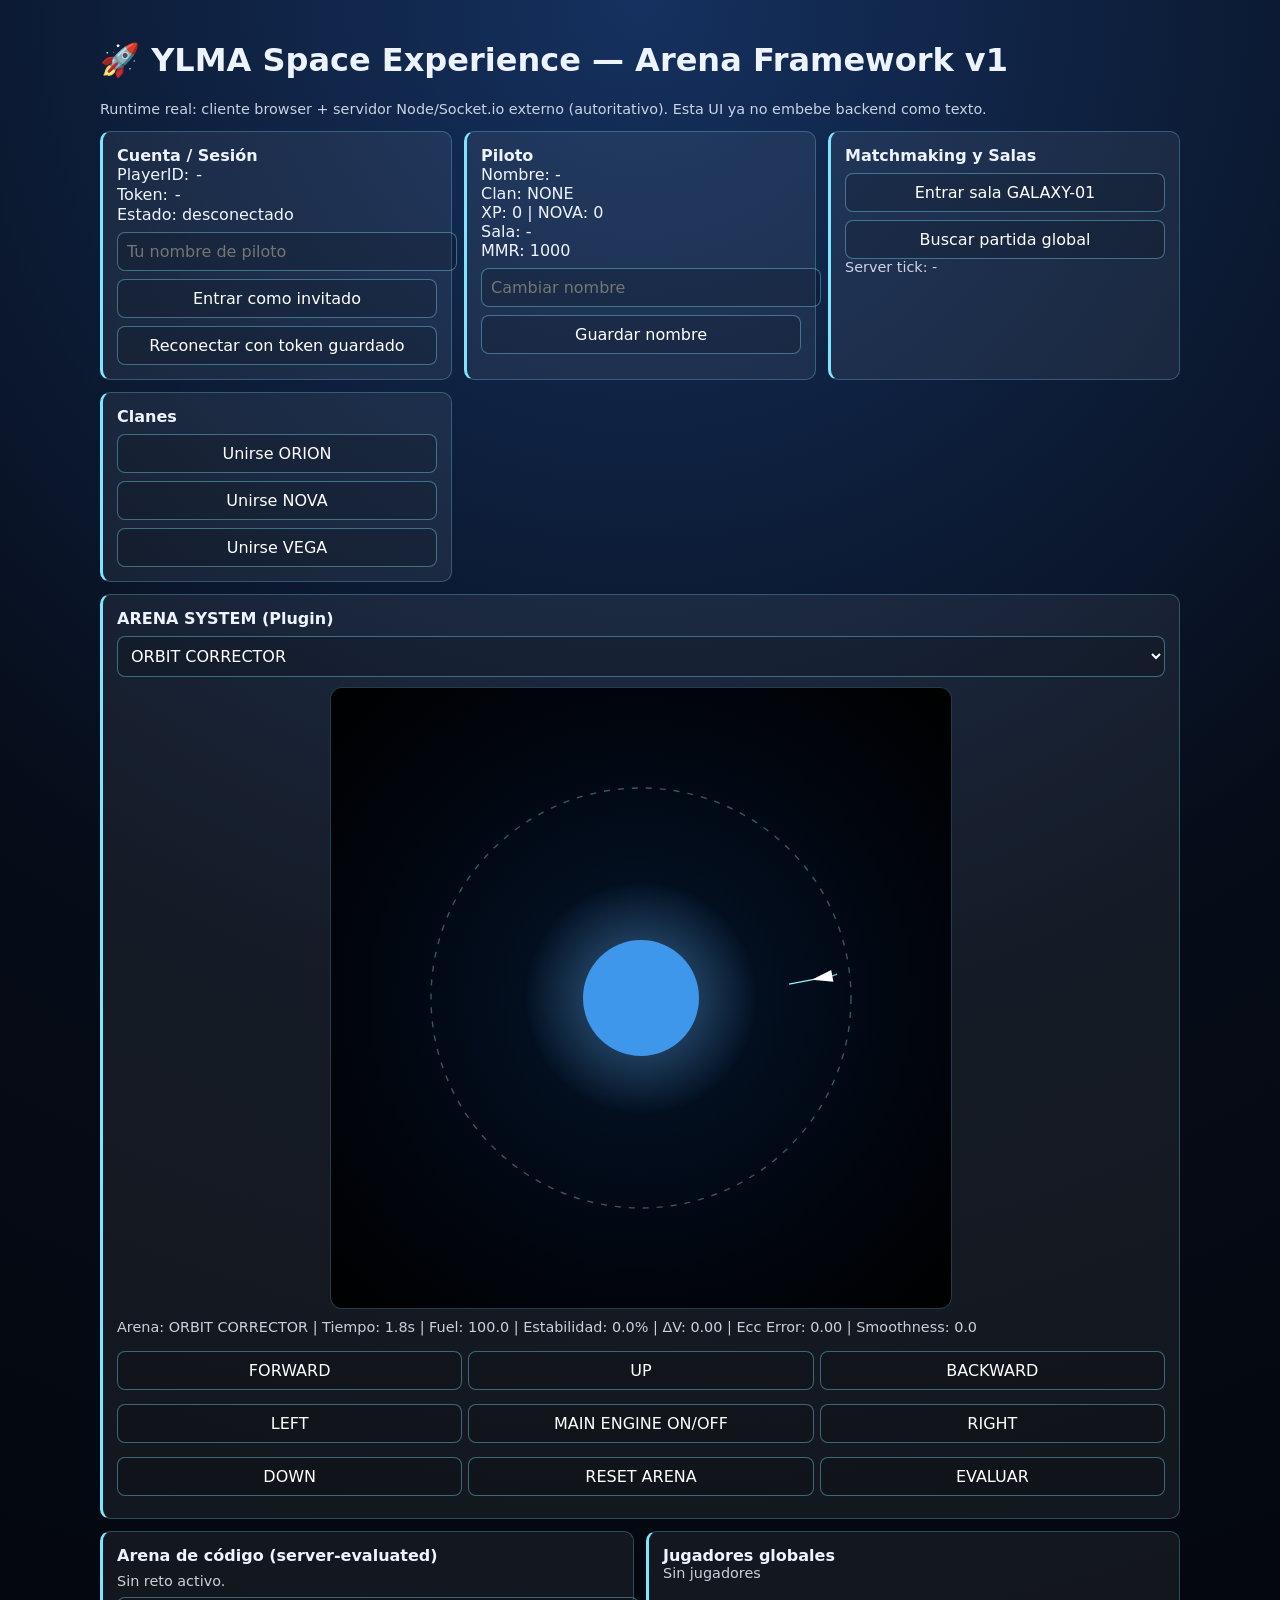
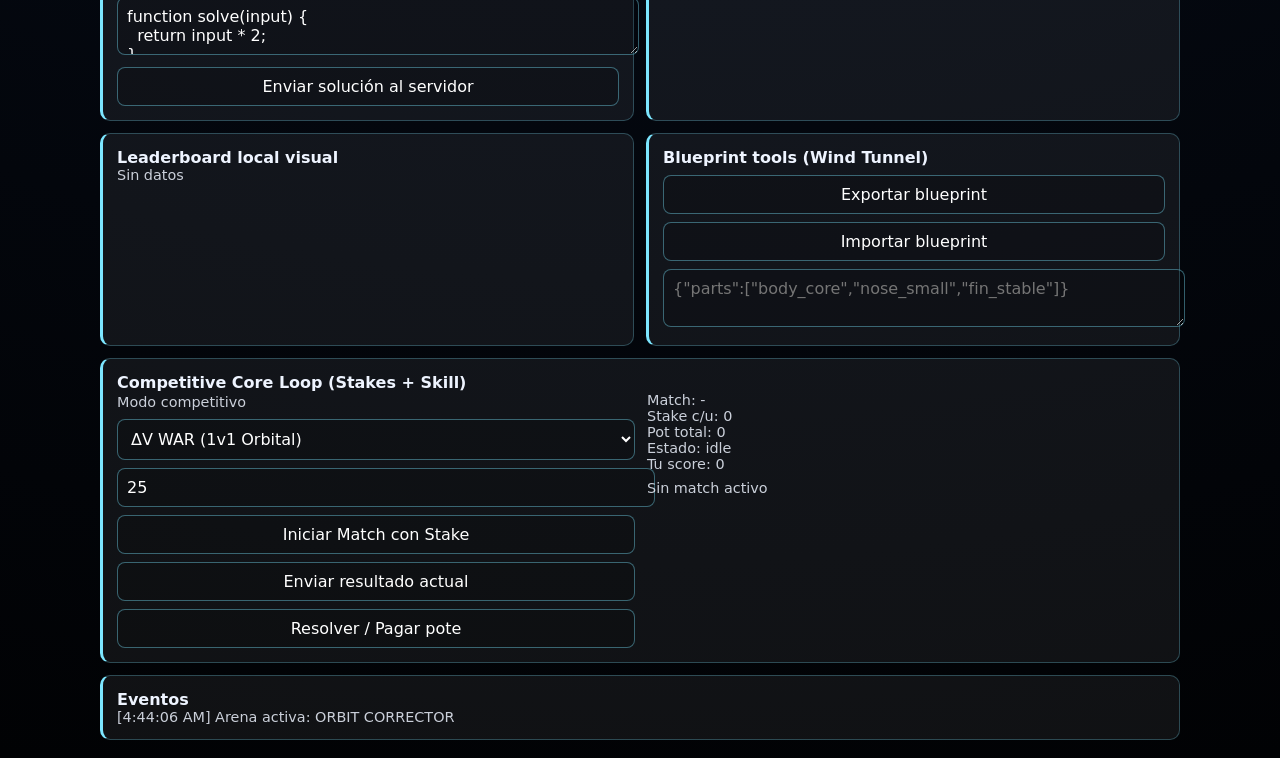
==== commit 1c1086ab: "Add competitive stakes loop with multiple PvP-inspired mode presets" ====
--- a/index.html
+++ b/index.html
@@ -5,6 +5,7 @@
   <meta name="viewport" content="width=device-width, initial-scale=1.0" />
   <title>YLMA Experience | Arena Framework v1</title>
   <script src="/socket.io/socket.io.js"></script>
+  <script src="./physics-engine.js"></script>
   <style>
     :root { color-scheme: dark; }
     body {
@@ -174,6 +175,35 @@
     </div>
 
     <section class="card" style="margin-top:12px">
+      <b>Competitive Core Loop (Stakes + Skill)</b>
+      <div class="grid">
+        <div>
+          <label class="muted">Modo competitivo</label>
+          <select id="compMode">
+            <option value="DV_WAR">ΔV WAR (1v1 Orbital)</option>
+            <option value="WIND_TUNNEL_BATTLE">WIND TUNNEL BATTLE</option>
+            <option value="REACTION_ARENA">REACTION ARENA</option>
+            <option value="ORBIT_DOMINATION">ORBIT DOMINATION</option>
+          </select>
+          <input id="stakeInput" type="number" min="5" step="5" value="25" />
+          <button onclick="startCompetitiveMatch()">Iniciar Match con Stake</button>
+          <button onclick="submitCompetitiveScore()">Enviar resultado actual</button>
+          <button onclick="resolveCompetitiveMatch()">Resolver / Pagar pote</button>
+        </div>
+        <div>
+          <div class="muted">
+            Match: <span id="compMatchId">-</span><br />
+            Stake c/u: <span id="compStake">0</span><br />
+            Pot total: <span id="compPot">0</span><br />
+            Estado: <span id="compStatus">idle</span><br />
+            Tu score: <span id="compMyScore">0</span>
+          </div>
+          <div id="compBoard" class="muted" style="margin-top:8px"></div>
+        </div>
+      </div>
+    </section>
+
+    <section class="card" style="margin-top:12px">
       <b>Eventos</b>
       <div id="events" class="muted"></div>
     </section>
@@ -188,6 +218,9 @@
       me: null,
       snapshot: { players: {}, rooms: {}, clans: {}, mmr: {}, queueSize: 0 },
       activeChallenge: null,
+      competitive: {
+        activeMatch: null,
+      },
     };
 
     function logEvent(text) {
@@ -197,23 +230,190 @@
       el.prepend(row);
     }
 
+    const COMP_MODES = {
+      DV_WAR: {
+        label: "ΔV WAR",
+        arena: "ORBIT_CORRECTOR",
+        score(evalState, arena) {
+          const efficiency = Math.max(0, 100 - (arena.deltaV || 0) * 0.45);
+          return evalState.stability * 0.65 + efficiency * 0.35;
+        },
+      },
+      WIND_TUNNEL_BATTLE: {
+        label: "WIND TUNNEL BATTLE",
+        arena: "WIND_TUNNEL_BUILDER",
+        score(evalState) {
+          return (evalState.score || 0) * 0.8 + evalState.stability * 0.2;
+        },
+      },
+      REACTION_ARENA: {
+        label: "REACTION ARENA",
+        arena: "ORBIT_CORRECTOR",
+        score(evalState, arena) {
+          const time = (performance.now() - (arena.start || performance.now())) / 1000;
+          return evalState.stability + Math.max(0, 40 - time) * 1.5;
+        },
+      },
+      ORBIT_DOMINATION: {
+        label: "ORBIT DOMINATION",
+        arena: "ORBIT_CORRECTOR",
+        score(evalState, arena) {
+          const holdBonus = arena.stableSince ? 25 : 0;
+          return evalState.stability * 0.8 + holdBonus;
+        },
+      },
+    };
+
+    function uiComp() {
+      const m = state.competitive.activeMatch;
+      document.getElementById("compMatchId").textContent = m?.id || "-";
+      document.getElementById("compStake").textContent = m?.stake || 0;
+      document.getElementById("compPot").textContent = m?.pot || 0;
+      document.getElementById("compStatus").textContent = m?.status || "idle";
+      document.getElementById("compMyScore").textContent = m?.scores?.[state.me?.id] ? m.scores[state.me.id].toFixed(1) : "0";
+      if (!m) {
+        document.getElementById("compBoard").innerHTML = "Sin match activo";
+        return;
+      }
+      const board = Object.entries(m.scores).sort((a, b) => b[1] - a[1]);
+      document.getElementById("compBoard").innerHTML = board
+        .map(([pid, score], i) => `#${i + 1} ${state.snapshot.players?.[pid]?.name || pid}: ${score.toFixed(1)}`)
+        .join("<br>");
+    }
+
+    function startCompetitiveMatch() {
+      if (!state.me) return logEvent("Necesitas sesión para iniciar match competitivo.");
+      const modeKey = document.getElementById("compMode").value;
+      const mode = COMP_MODES[modeKey];
+      const stake = Math.max(5, Number(document.getElementById("stakeInput").value || 0));
+      if ((state.me.NOVA || 0) < stake) return logEvent("NOVA insuficiente para stake.");
+
+      if (mode.arena !== arenaManager.activeKey) {
+        arenaManager.switchTo(mode.arena);
+        document.getElementById("arenaSelector").value = mode.arena;
+      }
+
+      state.me.NOVA -= stake;
+
+      const pool = Object.keys(state.snapshot.players || {}).filter((id) => id !== state.me.id).slice(0, 3);
+      const entrants = [state.me.id, ...pool];
+      const pot = entrants.length * stake;
+
+      state.competitive.activeMatch = {
+        id: `CMP-${Date.now()}`,
+        mode: modeKey,
+        stake,
+        pot,
+        entrants,
+        scores: {},
+        status: "running",
+        startedAt: Date.now(),
+      };
+      logEvent(`Match competitivo ${mode.label} iniciado. Stake ${stake} NOVA.`);
+      uiComp();
+      render();
+    }
+
+    function submitCompetitiveScore() {
+      const m = state.competitive.activeMatch;
+      if (!m || m.status !== "running") return;
+      const mode = COMP_MODES[m.mode];
+      const evalState = arenaManager.evaluate(false);
+      const score = mode.score(evalState, arenaManager.active);
+      m.scores[state.me.id] = score;
+
+      for (const pid of m.entrants) {
+        if (pid === state.me.id) continue;
+        if (!m.scores[pid]) {
+          const jitter = 0.75 + Math.random() * 0.55;
+          m.scores[pid] = score * jitter;
+        }
+      }
+      logEvent(`Score enviado para ${mode.label}: ${score.toFixed(1)}`);
+      uiComp();
+    }
+
+    function resolveCompetitiveMatch() {
+      const m = state.competitive.activeMatch;
+      if (!m || m.status !== "running") return;
+      submitCompetitiveScore();
+      const board = Object.entries(m.scores).sort((a, b) => b[1] - a[1]);
+      if (!board.length) return;
+      const winnerId = board[0][0];
+      m.status = "resolved";
+
+      if (winnerId === state.me.id) {
+        state.me.NOVA = (state.me.NOVA || 0) + m.pot;
+        state.me.XP = (state.me.XP || 0) + Math.round(m.pot * 0.6);
+        logEvent(`🏆 Ganaste ${COMP_MODES[m.mode].label}. +${m.pot} NOVA`);
+      } else {
+        const winnerName = state.snapshot.players?.[winnerId]?.name || winnerId;
+        logEvent(`Perdiste ${COMP_MODES[m.mode].label}. Ganador: ${winnerName}`);
+      }
+      uiComp();
+      render();
+    }
+
     /* ============================
        ARENA FRAMEWORK v1
     ============================ */
+    const P = window.YLMAPhysics || {};
+
     class OrbitCorrectorArena {
       constructor() { this.id = "ORBIT_CORRECTOR"; this.name = "ORBIT CORRECTOR"; }
       init(ctx) {
         this.ctx = ctx;
         this.center = { x: 310, y: 310 };
         this.planetRadius = 58;
-        this.targetRadius = 200;
+        this.targetRadius = 210;
         this.targetMargin = 16;
-        this.gravity = 5400;
+        this.scale = 1;
         this.mainEngineOn = false;
-        this.mainPower = 0.036;
-        this.rcsPower = 0.075;
+        this.mainPower = 28;
+        this.rcsPower = 0.11;
         this.fuel = 100;
-        this.ship = { x: 506, y: 286, vx: -0.42, vy: 1.65, angle: 0 };
+
+        this.world = new P.PhysicsWorld();
+        this.world.gravity = { x: 0, y: 0 };
+        this.world.airDensity = 0.001;
+
+        this.planetBody = P.createBody({
+          id: "planet",
+          x: 0,
+          y: 0,
+          mass: 18000,
+          area: 1000,
+          inertia: 999999,
+          static: true,
+        });
+
+        this.shipBody = P.createBody({
+          id: "ship",
+          x: 196,
+          y: -24,
+          vx: -0.45,
+          vy: 1.74,
+          mass: 5,
+          inertia: 2.4,
+          area: 1.9,
+          dragCoeff: 0.16,
+          angle: 0,
+        });
+
+        this.gravityForce = new P.GravityForce(42, 0.01);
+        this.dragForce = new P.DragForce(1);
+        this.thrustForce = new P.ThrustForce(this.mainPower);
+        this.torqueForce = new P.TorqueForce(7);
+
+        this.shipBody.forces.push(this.gravityForce);
+        this.shipBody.forces.push(this.dragForce);
+        this.shipBody.forces.push(this.thrustForce);
+        this.shipBody.forces.push(this.torqueForce);
+
+        this.world.addBody(this.planetBody);
+        this.world.addBody(this.shipBody);
+
+        this.ship = { x: this.center.x + this.shipBody.x, y: this.center.y + this.shipBody.y, vx: this.shipBody.vx, vy: this.shipBody.vy, angle: 0 };
         this.path = [];
         this.distanceSamples = [];
         this.speedSamples = [];
@@ -227,7 +427,7 @@
       }
       input(action) {
         if (this.fuel <= 0 || this.won) return;
-        const s = this.ship;
+        const s = this.shipBody;
         const p = this.rcsPower;
         if (action === "UP") s.vy -= p;
         if (action === "DOWN") s.vy += p;
@@ -251,27 +451,27 @@
         }
       }
       update(dt) {
-        const s = this.ship;
-        const dx = this.center.x - s.x;
-        const dy = this.center.y - s.y;
-        const dist = Math.max(1, Math.hypot(dx, dy));
-        const force = this.gravity / (dist * dist);
-
-        s.vx += (dx / dist) * force * dt;
-        s.vy += (dy / dist) * force * dt;
+        const s = this.shipBody;
+        this.thrustForce.active = this.mainEngineOn && this.fuel > 0;
+        this.thrustForce.throttle = 1;
+        this.torqueForce.direction = 0;
 
         if (this.mainEngineOn && this.fuel > 0) {
-          s.vx += Math.cos(s.angle) * this.mainPower;
-          s.vy += Math.sin(s.angle) * this.mainPower;
           this.fuel = Math.max(0, this.fuel - 0.06);
-          this.deltaV += this.mainPower;
-        }
-
-        s.x += s.vx * 60 * dt;
-        s.y += s.vy * 60 * dt;
+          this.deltaV += this.mainPower * dt * 0.1;
+        }
+
+        this.world.update(dt);
+
         s.angle = Math.atan2(s.vy, s.vx);
-
-        this.path.push({ x: s.x, y: s.y });
+        this.ship.x = this.center.x + s.x * this.scale;
+        this.ship.y = this.center.y + s.y * this.scale;
+        this.ship.vx = s.vx;
+        this.ship.vy = s.vy;
+        this.ship.angle = s.angle;
+
+        const dist = Math.max(1, Math.hypot(s.x, s.y));
+        this.path.push({ x: this.ship.x, y: this.ship.y });
         if (this.path.length > 560) this.path.shift();
         this.distanceSamples.push(dist);
         this.speedSamples.push(Math.hypot(s.vx, s.vy));
@@ -796,6 +996,7 @@
         .slice(0, 10)
         .map((p, i) => `#${i + 1} ${p.name} • MMR:${state.snapshot.mmr?.[p.id] || 1000} • XP:${p.XP}`)
         .join("<br>") || "Sin datos";
+      uiComp();
     }
 
     setInterval(() => { if (state.socket?.connected) state.socket.emit("heartbeat"); }, 4000);
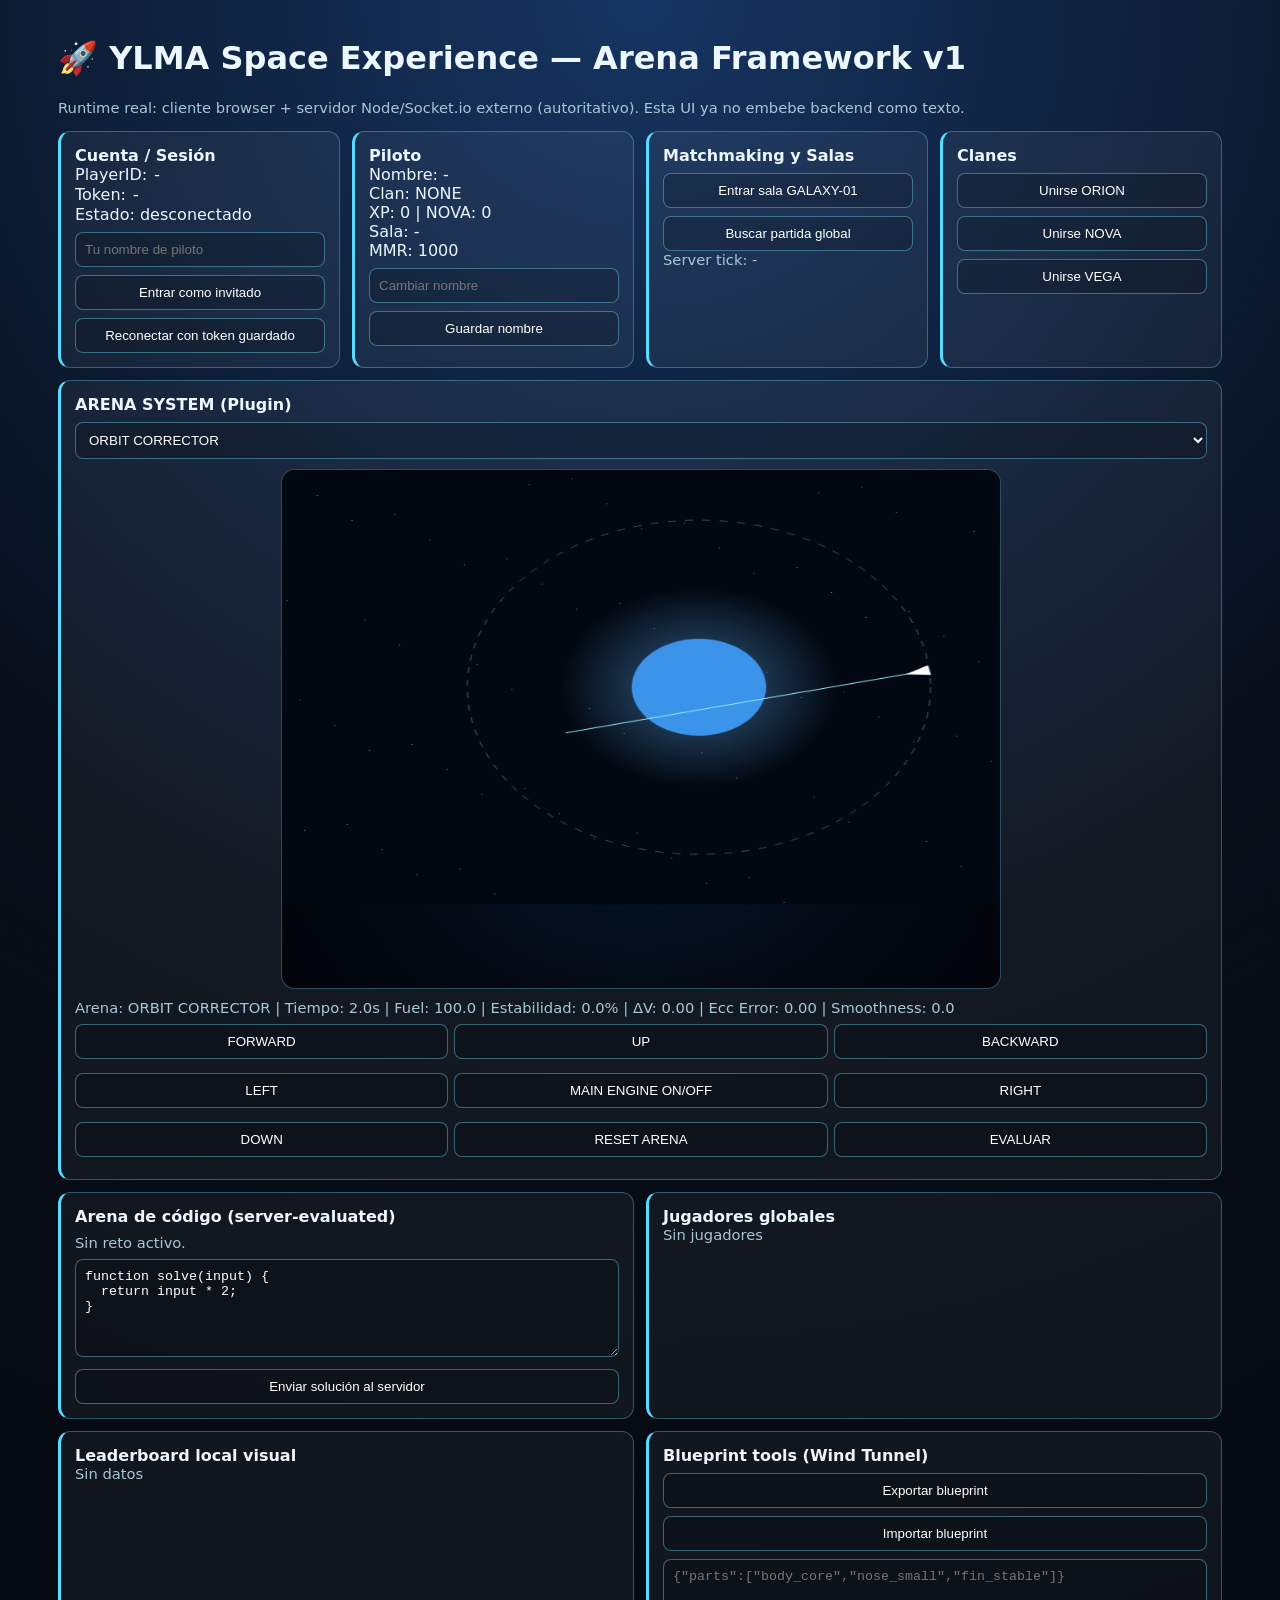
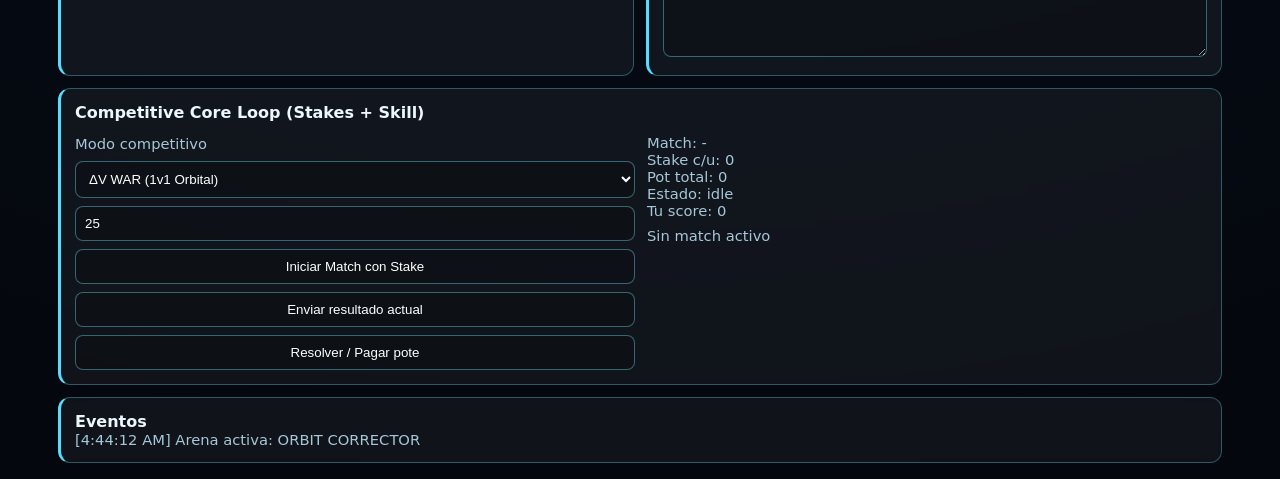
==== commit 66d42852: "Refactor into modular arena files with upgraded physics core and improved layout" ====
--- a/index.html
+++ b/index.html
@@ -5,55 +5,7 @@
   <meta name="viewport" content="width=device-width, initial-scale=1.0" />
   <title>YLMA Experience | Arena Framework v1</title>
   <script src="/socket.io/socket.io.js"></script>
-  <script src="./physics-engine.js"></script>
-  <style>
-    :root { color-scheme: dark; }
-    body {
-      margin: 0;
-      font-family: Inter, system-ui, sans-serif;
-      background: radial-gradient(circle at top, #15315f, #060c18 42%, #010204);
-      color: #eef4ff;
-    }
-    #app { max-width: 1080px; margin: 0 auto; padding: 20px; }
-    .grid { display: grid; grid-template-columns: repeat(auto-fit, minmax(280px, 1fr)); gap: 12px; }
-    .card {
-      background: #ffffff10;
-      border: 1px solid #7ce6ff44;
-      border-left: 3px solid #7ce6ff;
-      border-radius: 10px;
-      padding: 14px;
-    }
-    button, input, select, textarea {
-      width: 100%;
-      margin-top: 8px;
-      background: #00000025;
-      color: #fff;
-      border: 1px solid #7ce6ff66;
-      border-radius: 8px;
-      padding: 9px;
-      font: inherit;
-    }
-    button:hover { cursor: pointer; background: #7ce6ff22; }
-    .muted { opacity: .84; font-size: .9rem; }
-    .mono { font-family: ui-monospace, SFMono-Regular, Menlo, monospace; word-break: break-all; }
-    #events { max-height: 200px; overflow: auto; }
-    #arenaCanvas {
-      width: 100%;
-      max-width: 620px;
-      height: 620px;
-      background: radial-gradient(circle at center, #04152c 0%, #01050d 65%, #000 100%);
-      border: 1px solid #7ce6ff44;
-      border-radius: 12px;
-      display: block;
-      margin: 10px auto;
-    }
-    .controls-grid {
-      display: grid;
-      grid-template-columns: repeat(3, minmax(110px, 1fr));
-      gap: 6px;
-      margin-top: 8px;
-    }
-  </style>
+  <link rel="stylesheet" href="./styles.css" />
 </head>
 <body>
   <div id="app">
@@ -209,812 +161,6 @@
     </section>
   </div>
 
-  <script>
-    const SESSION_KEY = "ylma_session_token_v1";
-
-    const state = {
-      token: localStorage.getItem(SESSION_KEY) || null,
-      socket: null,
-      me: null,
-      snapshot: { players: {}, rooms: {}, clans: {}, mmr: {}, queueSize: 0 },
-      activeChallenge: null,
-      competitive: {
-        activeMatch: null,
-      },
-    };
-
-    function logEvent(text) {
-      const el = document.getElementById("events");
-      const row = document.createElement("div");
-      row.textContent = `[${new Date().toLocaleTimeString()}] ${text}`;
-      el.prepend(row);
-    }
-
-    const COMP_MODES = {
-      DV_WAR: {
-        label: "ΔV WAR",
-        arena: "ORBIT_CORRECTOR",
-        score(evalState, arena) {
-          const efficiency = Math.max(0, 100 - (arena.deltaV || 0) * 0.45);
-          return evalState.stability * 0.65 + efficiency * 0.35;
-        },
-      },
-      WIND_TUNNEL_BATTLE: {
-        label: "WIND TUNNEL BATTLE",
-        arena: "WIND_TUNNEL_BUILDER",
-        score(evalState) {
-          return (evalState.score || 0) * 0.8 + evalState.stability * 0.2;
-        },
-      },
-      REACTION_ARENA: {
-        label: "REACTION ARENA",
-        arena: "ORBIT_CORRECTOR",
-        score(evalState, arena) {
-          const time = (performance.now() - (arena.start || performance.now())) / 1000;
-          return evalState.stability + Math.max(0, 40 - time) * 1.5;
-        },
-      },
-      ORBIT_DOMINATION: {
-        label: "ORBIT DOMINATION",
-        arena: "ORBIT_CORRECTOR",
-        score(evalState, arena) {
-          const holdBonus = arena.stableSince ? 25 : 0;
-          return evalState.stability * 0.8 + holdBonus;
-        },
-      },
-    };
-
-    function uiComp() {
-      const m = state.competitive.activeMatch;
-      document.getElementById("compMatchId").textContent = m?.id || "-";
-      document.getElementById("compStake").textContent = m?.stake || 0;
-      document.getElementById("compPot").textContent = m?.pot || 0;
-      document.getElementById("compStatus").textContent = m?.status || "idle";
-      document.getElementById("compMyScore").textContent = m?.scores?.[state.me?.id] ? m.scores[state.me.id].toFixed(1) : "0";
-      if (!m) {
-        document.getElementById("compBoard").innerHTML = "Sin match activo";
-        return;
-      }
-      const board = Object.entries(m.scores).sort((a, b) => b[1] - a[1]);
-      document.getElementById("compBoard").innerHTML = board
-        .map(([pid, score], i) => `#${i + 1} ${state.snapshot.players?.[pid]?.name || pid}: ${score.toFixed(1)}`)
-        .join("<br>");
-    }
-
-    function startCompetitiveMatch() {
-      if (!state.me) return logEvent("Necesitas sesión para iniciar match competitivo.");
-      const modeKey = document.getElementById("compMode").value;
-      const mode = COMP_MODES[modeKey];
-      const stake = Math.max(5, Number(document.getElementById("stakeInput").value || 0));
-      if ((state.me.NOVA || 0) < stake) return logEvent("NOVA insuficiente para stake.");
-
-      if (mode.arena !== arenaManager.activeKey) {
-        arenaManager.switchTo(mode.arena);
-        document.getElementById("arenaSelector").value = mode.arena;
-      }
-
-      state.me.NOVA -= stake;
-
-      const pool = Object.keys(state.snapshot.players || {}).filter((id) => id !== state.me.id).slice(0, 3);
-      const entrants = [state.me.id, ...pool];
-      const pot = entrants.length * stake;
-
-      state.competitive.activeMatch = {
-        id: `CMP-${Date.now()}`,
-        mode: modeKey,
-        stake,
-        pot,
-        entrants,
-        scores: {},
-        status: "running",
-        startedAt: Date.now(),
-      };
-      logEvent(`Match competitivo ${mode.label} iniciado. Stake ${stake} NOVA.`);
-      uiComp();
-      render();
-    }
-
-    function submitCompetitiveScore() {
-      const m = state.competitive.activeMatch;
-      if (!m || m.status !== "running") return;
-      const mode = COMP_MODES[m.mode];
-      const evalState = arenaManager.evaluate(false);
-      const score = mode.score(evalState, arenaManager.active);
-      m.scores[state.me.id] = score;
-
-      for (const pid of m.entrants) {
-        if (pid === state.me.id) continue;
-        if (!m.scores[pid]) {
-          const jitter = 0.75 + Math.random() * 0.55;
-          m.scores[pid] = score * jitter;
-        }
-      }
-      logEvent(`Score enviado para ${mode.label}: ${score.toFixed(1)}`);
-      uiComp();
-    }
-
-    function resolveCompetitiveMatch() {
-      const m = state.competitive.activeMatch;
-      if (!m || m.status !== "running") return;
-      submitCompetitiveScore();
-      const board = Object.entries(m.scores).sort((a, b) => b[1] - a[1]);
-      if (!board.length) return;
-      const winnerId = board[0][0];
-      m.status = "resolved";
-
-      if (winnerId === state.me.id) {
-        state.me.NOVA = (state.me.NOVA || 0) + m.pot;
-        state.me.XP = (state.me.XP || 0) + Math.round(m.pot * 0.6);
-        logEvent(`🏆 Ganaste ${COMP_MODES[m.mode].label}. +${m.pot} NOVA`);
-      } else {
-        const winnerName = state.snapshot.players?.[winnerId]?.name || winnerId;
-        logEvent(`Perdiste ${COMP_MODES[m.mode].label}. Ganador: ${winnerName}`);
-      }
-      uiComp();
-      render();
-    }
-
-    /* ============================
-       ARENA FRAMEWORK v1
-    ============================ */
-    const P = window.YLMAPhysics || {};
-
-    class OrbitCorrectorArena {
-      constructor() { this.id = "ORBIT_CORRECTOR"; this.name = "ORBIT CORRECTOR"; }
-      init(ctx) {
-        this.ctx = ctx;
-        this.center = { x: 310, y: 310 };
-        this.planetRadius = 58;
-        this.targetRadius = 210;
-        this.targetMargin = 16;
-        this.scale = 1;
-        this.mainEngineOn = false;
-        this.mainPower = 28;
-        this.rcsPower = 0.11;
-        this.fuel = 100;
-
-        this.world = new P.PhysicsWorld();
-        this.world.gravity = { x: 0, y: 0 };
-        this.world.airDensity = 0.001;
-
-        this.planetBody = P.createBody({
-          id: "planet",
-          x: 0,
-          y: 0,
-          mass: 18000,
-          area: 1000,
-          inertia: 999999,
-          static: true,
-        });
-
-        this.shipBody = P.createBody({
-          id: "ship",
-          x: 196,
-          y: -24,
-          vx: -0.45,
-          vy: 1.74,
-          mass: 5,
-          inertia: 2.4,
-          area: 1.9,
-          dragCoeff: 0.16,
-          angle: 0,
-        });
-
-        this.gravityForce = new P.GravityForce(42, 0.01);
-        this.dragForce = new P.DragForce(1);
-        this.thrustForce = new P.ThrustForce(this.mainPower);
-        this.torqueForce = new P.TorqueForce(7);
-
-        this.shipBody.forces.push(this.gravityForce);
-        this.shipBody.forces.push(this.dragForce);
-        this.shipBody.forces.push(this.thrustForce);
-        this.shipBody.forces.push(this.torqueForce);
-
-        this.world.addBody(this.planetBody);
-        this.world.addBody(this.shipBody);
-
-        this.ship = { x: this.center.x + this.shipBody.x, y: this.center.y + this.shipBody.y, vx: this.shipBody.vx, vy: this.shipBody.vy, angle: 0 };
-        this.path = [];
-        this.distanceSamples = [];
-        this.speedSamples = [];
-        this.deltaV = 0;
-        this.stableSince = null;
-        this.won = false;
-        this.rewarded = false;
-        this.start = performance.now();
-        this.last = performance.now();
-        this.lastVelocityMagnitude = Math.hypot(this.ship.vx, this.ship.vy);
-      }
-      input(action) {
-        if (this.fuel <= 0 || this.won) return;
-        const s = this.shipBody;
-        const p = this.rcsPower;
-        if (action === "UP") s.vy -= p;
-        if (action === "DOWN") s.vy += p;
-        if (action === "LEFT") s.vx -= p;
-        if (action === "RIGHT") s.vx += p;
-        if (action === "FORWARD") {
-          s.vx += Math.cos(s.angle) * p * 1.4;
-          s.vy += Math.sin(s.angle) * p * 1.4;
-        }
-        if (action === "BACKWARD") {
-          s.vx -= Math.cos(s.angle) * p * 1.2;
-          s.vy -= Math.sin(s.angle) * p * 1.2;
-        }
-        if (["UP","DOWN","LEFT","RIGHT","FORWARD","BACKWARD"].includes(action)) {
-          this.fuel = Math.max(0, this.fuel - 0.8);
-          this.deltaV += p;
-        }
-        if (action === "MAIN_TOGGLE") {
-          this.mainEngineOn = !this.mainEngineOn;
-          logEvent(`Main engine ${this.mainEngineOn ? "ON" : "OFF"}`);
-        }
-      }
-      update(dt) {
-        const s = this.shipBody;
-        this.thrustForce.active = this.mainEngineOn && this.fuel > 0;
-        this.thrustForce.throttle = 1;
-        this.torqueForce.direction = 0;
-
-        if (this.mainEngineOn && this.fuel > 0) {
-          this.fuel = Math.max(0, this.fuel - 0.06);
-          this.deltaV += this.mainPower * dt * 0.1;
-        }
-
-        this.world.update(dt);
-
-        s.angle = Math.atan2(s.vy, s.vx);
-        this.ship.x = this.center.x + s.x * this.scale;
-        this.ship.y = this.center.y + s.y * this.scale;
-        this.ship.vx = s.vx;
-        this.ship.vy = s.vy;
-        this.ship.angle = s.angle;
-
-        const dist = Math.max(1, Math.hypot(s.x, s.y));
-        this.path.push({ x: this.ship.x, y: this.ship.y });
-        if (this.path.length > 560) this.path.shift();
-        this.distanceSamples.push(dist);
-        this.speedSamples.push(Math.hypot(s.vx, s.vy));
-        if (this.distanceSamples.length > 280) this.distanceSamples.shift();
-        if (this.speedSamples.length > 280) this.speedSamples.shift();
-
-        const evalState = this.evaluate();
-        if (evalState.stable) {
-          if (!this.stableSince) this.stableSince = performance.now();
-          if (performance.now() - this.stableSince > 5000 && !this.won) {
-            this.won = true;
-          }
-        } else {
-          this.stableSince = null;
-        }
-      }
-      evaluate() {
-        if (this.distanceSamples.length < 80) {
-          return { stable: false, stability: 0, variance: 999, meanDist: 0, eccError: 0, smoothness: 0 };
-        }
-        const meanDist = this.distanceSamples.reduce((a, b) => a + b, 0) / this.distanceSamples.length;
-        const distVar = stdDev(this.distanceSamples);
-        const speedVar = stdDev(this.speedSamples);
-        const radiusErr = Math.abs(meanDist - this.targetRadius);
-        const eccError = radiusErr + distVar * 0.7;
-        const smoothness = Math.max(0, 100 - speedVar * 75);
-        const stability = clamp(100 - (distVar * 4 + radiusErr * 2 + speedVar * 55), 0, 100);
-        const stable = distVar < 6.2 && radiusErr < this.targetMargin && speedVar < 0.08;
-        return { stable, stability, variance: distVar, meanDist, eccError, smoothness };
-      }
-      render(ctx) {
-        const s = this.ship;
-        const c = this.center;
-        const e = this.evaluate();
-
-        ctx.clearRect(0, 0, 620, 620);
-        const glow = ctx.createRadialGradient(c.x, c.y, this.planetRadius, c.x, c.y, this.planetRadius + 60);
-        glow.addColorStop(0, "rgba(110,190,255,0.24)");
-        glow.addColorStop(1, "rgba(110,190,255,0)");
-        ctx.fillStyle = glow;
-        ctx.beginPath();
-        ctx.arc(c.x, c.y, this.planetRadius + 60, 0, Math.PI * 2);
-        ctx.fill();
-
-        ctx.strokeStyle = "rgba(140,235,255,0.35)";
-        ctx.setLineDash([6, 8]);
-        ctx.beginPath();
-        ctx.arc(c.x, c.y, this.targetRadius, 0, Math.PI * 2);
-        ctx.stroke();
-        ctx.setLineDash([]);
-
-        ctx.fillStyle = "#3f97eb";
-        ctx.beginPath();
-        ctx.arc(c.x, c.y, this.planetRadius, 0, Math.PI * 2);
-        ctx.fill();
-
-        if (this.path.length > 1) {
-          ctx.strokeStyle = "rgba(124,230,255,0.8)";
-          ctx.lineWidth = 1.4;
-          ctx.beginPath();
-          ctx.moveTo(this.path[0].x, this.path[0].y);
-          for (let i = 1; i < this.path.length; i++) ctx.lineTo(this.path[i].x, this.path[i].y);
-          ctx.stroke();
-        }
-
-        // velocity vector
-        const velMag = Math.hypot(s.vx, s.vy);
-        const vx = s.vx / Math.max(0.0001, velMag);
-        const vy = s.vy / Math.max(0.0001, velMag);
-        ctx.strokeStyle = "#8ff3ff";
-        ctx.beginPath();
-        ctx.moveTo(s.x, s.y);
-        ctx.lineTo(s.x + vx * 36, s.y + vy * 36);
-        ctx.stroke();
-
-        // ship triangle
-        ctx.save();
-        ctx.translate(s.x, s.y);
-        ctx.rotate(s.angle);
-        ctx.fillStyle = this.won ? "#99ffc6" : "#ffffff";
-        ctx.beginPath();
-        ctx.moveTo(13, 0);
-        ctx.lineTo(-8, 6);
-        ctx.lineTo(-8, -6);
-        ctx.closePath();
-        ctx.fill();
-        ctx.restore();
-
-        setArenaHud(this.name, {
-          time: ((performance.now() - this.start) / 1000),
-          fuel: this.fuel,
-          stability: e.stability,
-          deltaV: this.deltaV,
-          eccError: e.eccError,
-          smoothness: e.smoothness,
-        });
-
-        if (this.won && !this.rewarded) {
-          this.rewarded = true;
-          grantArenaRewards(e);
-        }
-      }
-    }
-
-    class RendezvousArena {
-      constructor() { this.id = "RENDEZVOUS"; this.name = "RENDEZVOUS (preview)"; }
-      init() { this.start = performance.now(); this.fuel = 100; this.stability = 0; }
-      input(action) { if (action !== "MAIN_TOGGLE") this.fuel = Math.max(0, this.fuel - 0.25); }
-      update(dt) { this.stability = Math.min(100, this.stability + dt * 9); }
-      evaluate() { return { stable: false, stability: this.stability, variance: 0, meanDist: 0, eccError: 0, smoothness: 100 - this.stability / 2 }; }
-      render(ctx) {
-        ctx.clearRect(0, 0, 620, 620);
-        ctx.fillStyle = "#9fe8ff";
-        ctx.font = "20px sans-serif";
-        ctx.fillText("RENDEZVOUS plugin (preview)", 160, 290);
-        ctx.fillText("Próxima arena modular", 210, 320);
-        setArenaHud(this.name, {
-          time: ((performance.now() - this.start) / 1000),
-          fuel: this.fuel,
-          stability: this.stability,
-          deltaV: 0,
-          eccError: 0,
-          smoothness: 100 - this.stability / 2,
-        });
-      }
-    }
-
-    class WindTunnelBuilderArena {
-      constructor() { this.id = "WIND_TUNNEL_BUILDER"; this.name = "WIND TUNNEL BUILDER"; }
-      init() {
-        this.partsCatalog = {
-          body_core: { name: "Core", mass: 22, dragCoefficient: 0.11, lift: 0.02, stability: 0.42, surfaceArea: 18 },
-          nose_small: { name: "Nose S", mass: 6, dragCoefficient: 0.04, lift: 0.01, stability: 0.14, surfaceArea: 7 },
-          nose_medium: { name: "Nose M", mass: 9, dragCoefficient: 0.06, lift: 0.02, stability: 0.22, surfaceArea: 10 },
-          nose_large: { name: "Nose L", mass: 14, dragCoefficient: 0.09, lift: 0.03, stability: 0.35, surfaceArea: 14 },
-          fin_stable: { name: "Fin", mass: 7, dragCoefficient: 0.03, lift: 0.07, stability: 0.31, surfaceArea: 8 },
-          panel_aero: { name: "Panel", mass: 5, dragCoefficient: -0.02, lift: 0.01, stability: 0.1, surfaceArea: 5 },
-          ballast: { name: "Ballast", mass: 18, dragCoefficient: 0.01, lift: 0, stability: 0.22, surfaceArea: 4 },
-        };
-        this.resetDesign();
-      }
-      resetDesign() {
-        this.parts = ["body_core", "nose_medium"];
-        this.windSpeed = 2.4;
-        this.timeAlive = 0;
-        this.rotation = 0;
-        this.angularVelocity = 0;
-        this.offsetY = 0;
-        this.velocityY = 0;
-        this.running = false;
-        this.failed = false;
-        this.score = 0;
-        this.rewarded = false;
-        this.start = performance.now();
-      }
-      summarize() {
-        const stats = this.parts.reduce((acc, key) => {
-          const p = this.partsCatalog[key];
-          acc.mass += p.mass;
-          acc.drag += p.dragCoefficient;
-          acc.lift += p.lift;
-          acc.stability += p.stability;
-          acc.area += p.surfaceArea;
-          return acc;
-        }, { mass: 0, drag: 0, lift: 0, stability: 0, area: 0 });
-        return stats;
-      }
-      input(action) {
-        if (action.startsWith("ADD_PART:")) {
-          const key = action.split(":")[1];
-          if (this.partsCatalog[key]) this.parts.push(key);
-          return;
-        }
-        if (action === "CLEAR_BUILD") {
-          this.parts = ["body_core"];
-          return;
-        }
-        if (action === "LAUNCH") {
-          this.running = true;
-          this.failed = false;
-          this.timeAlive = 0;
-          this.rotation = 0;
-          this.angularVelocity = 0;
-          this.offsetY = 0;
-          this.velocityY = 0;
-          this.rewarded = false;
-        }
-      }
-      update(dt) {
-        const s = this.summarize();
-        if (!this.running || this.failed) return;
-
-        const forceDrag = this.windSpeed * (s.drag + 0.02) * s.area;
-        const forcePush = (this.windSpeed * this.windSpeed) / Math.max(1, s.mass);
-        const lateralNoise = (Math.random() - 0.5) * 0.75;
-        const torque = (lateralNoise + forceDrag * 0.018) - s.stability * 0.05;
-
-        this.angularVelocity += torque * dt * 2.1;
-        this.rotation += this.angularVelocity * dt;
-
-        this.velocityY += (forcePush * 0.12 - s.stability * 0.02 + lateralNoise * 0.03) * dt;
-        this.offsetY += this.velocityY * 32 * dt;
-
-        this.timeAlive += dt;
-        const rotationFail = Math.abs(this.rotation) > 1.35;
-        const tunnelFail = Math.abs(this.offsetY) > 130;
-        if (rotationFail || tunnelFail) {
-          this.failed = true;
-          this.running = false;
-        }
-
-        if (this.timeAlive >= 15 && s.mass < 80 && !this.failed) {
-          this.running = false;
-        }
-      }
-      evaluate() {
-        const s = this.summarize();
-        const stability = clamp(100 - Math.abs(this.rotation) * 65 - Math.abs(this.offsetY) * 0.25, 0, 100);
-        const aeroEfficiency = clamp(120 - (s.drag * s.area * 8), 0, 100);
-        const massPenalty = s.mass * 0.65;
-        const smoothness = clamp(100 - Math.abs(this.angularVelocity) * 120, 0, 100);
-        const timeScore = this.timeAlive * 8;
-        this.score = Math.max(0, timeScore + aeroEfficiency + smoothness - massPenalty);
-        return {
-          stable: !this.failed && this.timeAlive >= 15 && s.mass < 80,
-          stability,
-          variance: Math.abs(this.rotation) * 10,
-          meanDist: this.timeAlive,
-          eccError: Math.abs(this.offsetY),
-          smoothness,
-          score: this.score,
-          mass: s.mass,
-          drag: s.drag * s.area,
-        };
-      }
-      render(ctx) {
-        ctx.clearRect(0, 0, 620, 620);
-        const e = this.evaluate();
-        const s = this.summarize();
-
-        const grad = ctx.createLinearGradient(0, 0, 620, 0);
-        grad.addColorStop(0, "#0a1b2f");
-        grad.addColorStop(1, "#081224");
-        ctx.fillStyle = grad;
-        ctx.fillRect(0, 150, 620, 320);
-        ctx.strokeStyle = "rgba(140,230,255,0.2)";
-        ctx.strokeRect(20, 180, 580, 260);
-
-        for (let i = 0; i < 80; i++) {
-          const x = (performance.now() * 0.08 + i * 28) % 680;
-          const y = 200 + (i * 17) % 220;
-          ctx.strokeStyle = "rgba(150,220,255,0.25)";
-          ctx.beginPath();
-          ctx.moveTo(620 - x, y);
-          ctx.lineTo(620 - x + 16, y);
-          ctx.stroke();
-        }
-
-        const objX = 280;
-        const objY = 310 + this.offsetY;
-        ctx.save();
-        ctx.translate(objX, objY);
-        ctx.rotate(this.rotation);
-        ctx.fillStyle = this.failed ? "#ff8f8f" : "#d7f2ff";
-        ctx.fillRect(-32, -12, 64, 24);
-        ctx.fillStyle = "#9fe7ff";
-        ctx.beginPath();
-        ctx.moveTo(32, 0); ctx.lineTo(14, 10); ctx.lineTo(14, -10); ctx.closePath();
-        ctx.fill();
-        ctx.restore();
-
-        ctx.fillStyle = "#a3e9ff";
-        ctx.font = "14px sans-serif";
-        ctx.fillText(`Partes: ${this.parts.length} | Masa: ${s.mass.toFixed(1)} | Drag: ${(s.drag * s.area).toFixed(2)} | Score: ${e.score.toFixed(1)}`, 26, 520);
-        if (this.failed) ctx.fillText("FAIL: exceso de rotación o salida de túnel", 26, 548);
-        if (!this.running && !this.failed && this.timeAlive >= 15 && s.mass < 80) ctx.fillText("WIN: diseño validado en túnel ✅", 26, 548);
-
-        setArenaHud(this.name, {
-          time: this.timeAlive,
-          fuel: Math.max(0, 100 - this.parts.length * 4),
-          stability: e.stability,
-          deltaV: e.drag,
-          eccError: e.eccError,
-          smoothness: e.smoothness,
-        });
-
-        document.getElementById("windBuildInfo").textContent =
-          `Build: ${this.parts.join(", ")} | score=${e.score.toFixed(1)} | mass=${s.mass.toFixed(1)}g`;
-
-        if (!this.running && !this.failed && this.timeAlive >= 15 && s.mass < 80 && !this.rewarded) {
-          this.rewarded = true;
-          grantArenaRewards({ stability: e.stability, smoothness: e.smoothness });
-        }
-      }
-    }
-
-    const ARENAS = {
-      ORBIT_CORRECTOR: () => new OrbitCorrectorArena(),
-      WIND_TUNNEL_BUILDER: () => new WindTunnelBuilderArena(),
-      RENDEZVOUS: () => new RendezvousArena(),
-    };
-
-    const arenaManager = {
-      activeKey: "ORBIT_CORRECTOR",
-      active: null,
-      ctx: null,
-      last: performance.now(),
-      init() {
-        const canvas = document.getElementById("arenaCanvas");
-        this.ctx = canvas.getContext("2d");
-        this.switchTo(this.activeKey);
-        requestAnimationFrame(this.loop.bind(this));
-      },
-      switchTo(key) {
-        this.activeKey = key;
-        this.active = ARENAS[key]();
-        this.active.init(this.ctx);
-        document.getElementById("arenaResult").textContent = "";
-        document.getElementById("windBuilderPanel").style.display = key === "WIND_TUNNEL_BUILDER" ? "block" : "none";
-        logEvent(`Arena activa: ${this.active.name}`);
-      },
-      input(action) {
-        if (this.active?.input) this.active.input(action);
-      },
-      evaluate(manual = false) {
-        const e = this.active?.evaluate?.() || { stability: 0 };
-        if (manual) {
-          document.getElementById("arenaResult").textContent = `Evaluación manual: estabilidad ${e.stability.toFixed(1)}%`;
-        }
-        return e;
-      },
-      reset() {
-        this.switchTo(this.activeKey);
-      },
-      loop(now) {
-        const dt = Math.min(0.033, (now - this.last) / 1000 || 0.016);
-        this.last = now;
-        if (this.active?.update) this.active.update(dt);
-        if (this.active?.render) this.active.render(this.ctx);
-        requestAnimationFrame(this.loop.bind(this));
-      },
-    };
-
-    function stdDev(values) {
-      if (!values.length) return 0;
-      const m = values.reduce((a, b) => a + b, 0) / values.length;
-      return Math.sqrt(values.reduce((a, b) => a + (b - m) ** 2, 0) / values.length);
-    }
-    function clamp(v, min, max) { return Math.max(min, Math.min(max, v)); }
-
-    function setArenaHud(name, stats) {
-      document.getElementById("arenaName").textContent = name;
-      document.getElementById("arenaTime").textContent = stats.time.toFixed(1);
-      document.getElementById("arenaFuel").textContent = stats.fuel.toFixed(1);
-      document.getElementById("arenaStability").textContent = stats.stability.toFixed(1);
-      document.getElementById("arenaDeltaV").textContent = stats.deltaV.toFixed(2);
-      document.getElementById("arenaEcc").textContent = stats.eccError.toFixed(2);
-      document.getElementById("arenaSmooth").textContent = stats.smoothness.toFixed(1);
-    }
-
-    function grantArenaRewards(evalState) {
-      const elapsed = parseFloat(document.getElementById("arenaTime").textContent || "0");
-      const fuel = parseFloat(document.getElementById("arenaFuel").textContent || "0");
-      const xp = Math.round(45 + evalState.stability * 0.55 + Math.max(0, 40 - elapsed) * 0.3);
-      const nova = Math.round(35 + evalState.smoothness * 0.35 + fuel * 0.15);
-
-      if (state.me) {
-        state.me.XP = (state.me.XP || 0) + xp;
-        state.me.NOVA = (state.me.NOVA || 0) + nova;
-        render();
-      }
-
-      document.getElementById("arenaResult").textContent = `Órbita certificada ✅ +${xp} XP / +${nova} NOVA`;
-      logEvent(`Arena reward: +${xp} XP / +${nova} NOVA`);
-    }
-
-    function switchArena(key) { arenaManager.switchTo(key); }
-    function arenaInput(action) { arenaManager.input(action); }
-    function resetArena() { arenaManager.reset(); }
-    function evaluateArena(manual) { arenaManager.evaluate(manual); }
-    function addPart(partKey) { arenaManager.input(`ADD_PART:${partKey}`); }
-    function clearBuild() { arenaManager.input("CLEAR_BUILD"); }
-    function launchTunnel() { arenaManager.input("LAUNCH"); }
-    function exportWindBlueprint() {
-      if (arenaManager.activeKey !== "WIND_TUNNEL_BUILDER") return logEvent("Activa WIND_TUNNEL_BUILDER para exportar.");
-      const active = arenaManager.active;
-      const payload = { arena: active.id, parts: active.parts };
-      document.getElementById("blueprintJson").value = JSON.stringify(payload, null, 2);
-      localStorage.setItem("ylma_wind_blueprint_v1", JSON.stringify(payload));
-      logEvent("Blueprint exportado.");
-    }
-    function importWindBlueprint() {
-      if (arenaManager.activeKey !== "WIND_TUNNEL_BUILDER") return logEvent("Activa WIND_TUNNEL_BUILDER para importar.");
-      const raw = document.getElementById("blueprintJson").value || localStorage.getItem("ylma_wind_blueprint_v1");
-      if (!raw) return;
-      try {
-        const data = JSON.parse(raw);
-        if (!Array.isArray(data.parts)) return;
-        const active = arenaManager.active;
-        active.parts = data.parts.filter((k) => active.partsCatalog[k]);
-        logEvent(`Blueprint importado (${active.parts.length} piezas).`);
-      } catch {
-        logEvent("Blueprint inválido.");
-      }
-    }
-
-    /* ============================
-       MULTIPLAYER CLIENT
-    ============================ */
-    async function loginGuest() {
-      const name = document.getElementById("guestName").value.trim() || "PILOT";
-      const res = await fetch("/api/auth/guest", {
-        method: "POST",
-        headers: { "Content-Type": "application/json" },
-        body: JSON.stringify({ name }),
-      });
-      if (!res.ok) return logEvent("Error al crear sesión guest");
-      const data = await res.json();
-      state.token = data.token;
-      state.me = data.player;
-      localStorage.setItem(SESSION_KEY, data.token);
-      connectSocket();
-      logEvent(`Sesión creada para ${data.player.name}`);
-    }
-
-    function reconnect() {
-      if (!state.token) return logEvent("No hay token guardado");
-      connectSocket();
-    }
-
-    function connectSocket() {
-      if (!state.token) return;
-      if (state.socket) state.socket.disconnect();
-      state.socket = io({ auth: { token: state.token } });
-
-      state.socket.on("connect", () => {
-        document.getElementById("status").textContent = "conectado";
-        logEvent("Socket conectado");
-      });
-
-      state.socket.on("connect_error", (e) => {
-        document.getElementById("status").textContent = "error";
-        logEvent(`Error de conexión: ${e.message}`);
-      });
-
-      state.socket.on("auth_ok", ({ me, snapshot }) => {
-        state.me = me;
-        state.snapshot = snapshot;
-        render();
-      });
-
-      state.socket.on("state_sync", (snapshot) => {
-        state.snapshot = snapshot;
-        if (state.me && snapshot.players[state.me.id]) state.me = snapshot.players[state.me.id];
-        render();
-      });
-
-      state.socket.on("match_found", ({ roomId, challenge }) => {
-        state.activeChallenge = challenge;
-        logEvent(`Partida encontrada en ${roomId}`);
-        render();
-      });
-
-      state.socket.on("challenge_update", ({ submissions }) => {
-        document.getElementById("challengeResult").textContent = `Submissions: ${Object.keys(submissions || {}).length}`;
-      });
-
-      state.socket.on("match_result", ({ winnerId, rewards, scores }) => {
-        const winnerName = state.snapshot.players[winnerId]?.name || winnerId;
-        logEvent(`Ganador ${winnerName} (+${rewards.xp} XP / +${rewards.nova} NOVA)`);
-        document.getElementById("challengeResult").textContent = `Resultado: ${JSON.stringify(scores)}`;
-      });
-
-      state.socket.on("tick", (t) => document.getElementById("tick").textContent = t);
-      state.socket.on("disconnect", () => document.getElementById("status").textContent = "desconectado");
-    }
-
-    function setName() {
-      const name = document.getElementById("newName").value.trim();
-      if (!state.socket || !name) return;
-      state.socket.emit("set_name", name);
-      document.getElementById("newName").value = "";
-    }
-    function joinRoom(roomId) { if (state.socket) state.socket.emit("join_room", roomId); }
-    function findMatch() { if (state.socket) state.socket.emit("find_match"); }
-    function joinClan(clan) { if (state.socket) state.socket.emit("join_clan", clan); }
-    function submitCode() {
-      if (!state.socket) return;
-      state.socket.emit("challenge_submit", { code: document.getElementById("code").value });
-    }
-
-    function render() {
-      const me = state.me || {};
-      document.getElementById("pid").textContent = me.id || "-";
-      document.getElementById("ptoken").textContent = state.token || "-";
-      document.getElementById("pname").textContent = me.name || "-";
-      document.getElementById("pclan").textContent = me.clan || "NONE";
-      document.getElementById("pxp").textContent = me.XP ?? 0;
-      document.getElementById("pnova").textContent = me.NOVA ?? 0;
-      document.getElementById("proom").textContent = me.room || "-";
-      document.getElementById("pmmr").textContent = state.snapshot.mmr?.[me.id] || 1000;
-
-      const challengeEl = document.getElementById("challenge");
-      challengeEl.innerHTML = state.activeChallenge
-        ? `<b>${state.activeChallenge.title}</b><br>${state.activeChallenge.prompt}<br><span class="mono">input: ${JSON.stringify(state.activeChallenge.input)}</span>`
-        : "Sin reto activo.";
-
-      document.getElementById("players").innerHTML = Object.values(state.snapshot.players || {})
-        .map((p) => `${p.name} (${p.id}) • ${p.status} • clan:${p.clan} • sala:${p.room || "-"} • XP:${p.XP} NOVA:${p.NOVA}`)
-        .join("<br>") || "Sin jugadores";
-
-      document.getElementById("clans").innerHTML = Object.entries(state.snapshot.clans || {})
-        .map(([name, c]) => `${name}: miembros=${c.members.length}, clanXP=${c.xp}`)
-        .join("<br>");
-
-      const ranked = Object.values(state.snapshot.players || {}).sort((a, b) => {
-        const ma = state.snapshot.mmr?.[a.id] || 1000;
-        const mb = state.snapshot.mmr?.[b.id] || 1000;
-        return mb - ma;
-      });
-      document.getElementById("leaderboard").innerHTML = ranked
-        .slice(0, 10)
-        .map((p, i) => `#${i + 1} ${p.name} • MMR:${state.snapshot.mmr?.[p.id] || 1000} • XP:${p.XP}`)
-        .join("<br>") || "Sin datos";
-      uiComp();
-    }
-
-    setInterval(() => { if (state.socket?.connected) state.socket.emit("heartbeat"); }, 4000);
-
-    window.addEventListener("keydown", (e) => {
-      if (["INPUT", "TEXTAREA", "SELECT"].includes(document.activeElement?.tagName)) return;
-      if (e.key.toLowerCase() === "w") arenaInput("UP");
-      if (e.key.toLowerCase() === "s") arenaInput("DOWN");
-      if (e.key.toLowerCase() === "a") arenaInput("LEFT");
-      if (e.key.toLowerCase() === "d") arenaInput("RIGHT");
-      if (e.key.toLowerCase() === "q") arenaInput("BACKWARD");
-      if (e.key.toLowerCase() === "e") arenaInput("FORWARD");
-      if (e.code === "Space") { e.preventDefault(); arenaInput("MAIN_TOGGLE"); }
-    });
-
-    render();
-    arenaManager.init();
-    if (state.token) reconnect();
-  </script>
+  <script type="module" src="./src/app.js"></script>
 </body>
 </html>
--- a/styles.css
+++ b/styles.css
@@ -0,0 +1,54 @@
+:root {
+  color-scheme: dark;
+  --bg: #070d18;
+  --card: #ffffff0d;
+  --line: #6de3ff55;
+  --text: #ebf6ff;
+  --muted: #a6c7d8;
+  --accent: #58dbff;
+}
+* { box-sizing: border-box; }
+body {
+  margin: 0;
+  font-family: Inter, system-ui, sans-serif;
+  background: radial-gradient(circle at top, #163562 0%, var(--bg) 45%, #04070d 100%);
+  color: var(--text);
+}
+#app { max-width: 1200px; margin: 0 auto; padding: 18px; }
+.hero { display: flex; justify-content: space-between; align-items: end; gap: 12px; }
+.hero h1 { margin: 0 0 6px 0; }
+.grid { display: grid; grid-template-columns: repeat(auto-fit, minmax(280px, 1fr)); gap: 12px; margin-top: 12px; }
+.card {
+  background: var(--card);
+  border: 1px solid var(--line);
+  border-left: 3px solid var(--accent);
+  border-radius: 12px;
+  padding: 14px;
+  backdrop-filter: blur(3px);
+}
+button, input, select, textarea {
+  width: 100%;
+  background: #0000002e;
+  color: #fff;
+  border: 1px solid #75e5ff66;
+  border-radius: 8px;
+  padding: 9px;
+  margin-top: 8px;
+}
+button:hover { cursor: pointer; background: #58dbff1f; }
+textarea { min-height: 98px; font-family: ui-monospace, monospace; }
+.muted { color: var(--muted); font-size: .92rem; }
+.mono { font-family: ui-monospace, monospace; word-break: break-all; }
+#arenaCanvas {
+  width: 100%;
+  max-width: 720px;
+  height: 520px;
+  display: block;
+  margin: 10px auto;
+  border-radius: 14px;
+  border: 1px solid var(--line);
+  background: radial-gradient(circle at center, #051932 0%, #030913 66%, #020409 100%);
+}
+.controls-grid { display: grid; grid-template-columns: repeat(3, minmax(100px,1fr)); gap: 6px; }
+#events { max-height: 220px; overflow: auto; }
+.pill { display:inline-block; padding:2px 8px; border:1px solid var(--line); border-radius:999px; font-size: .75rem; }
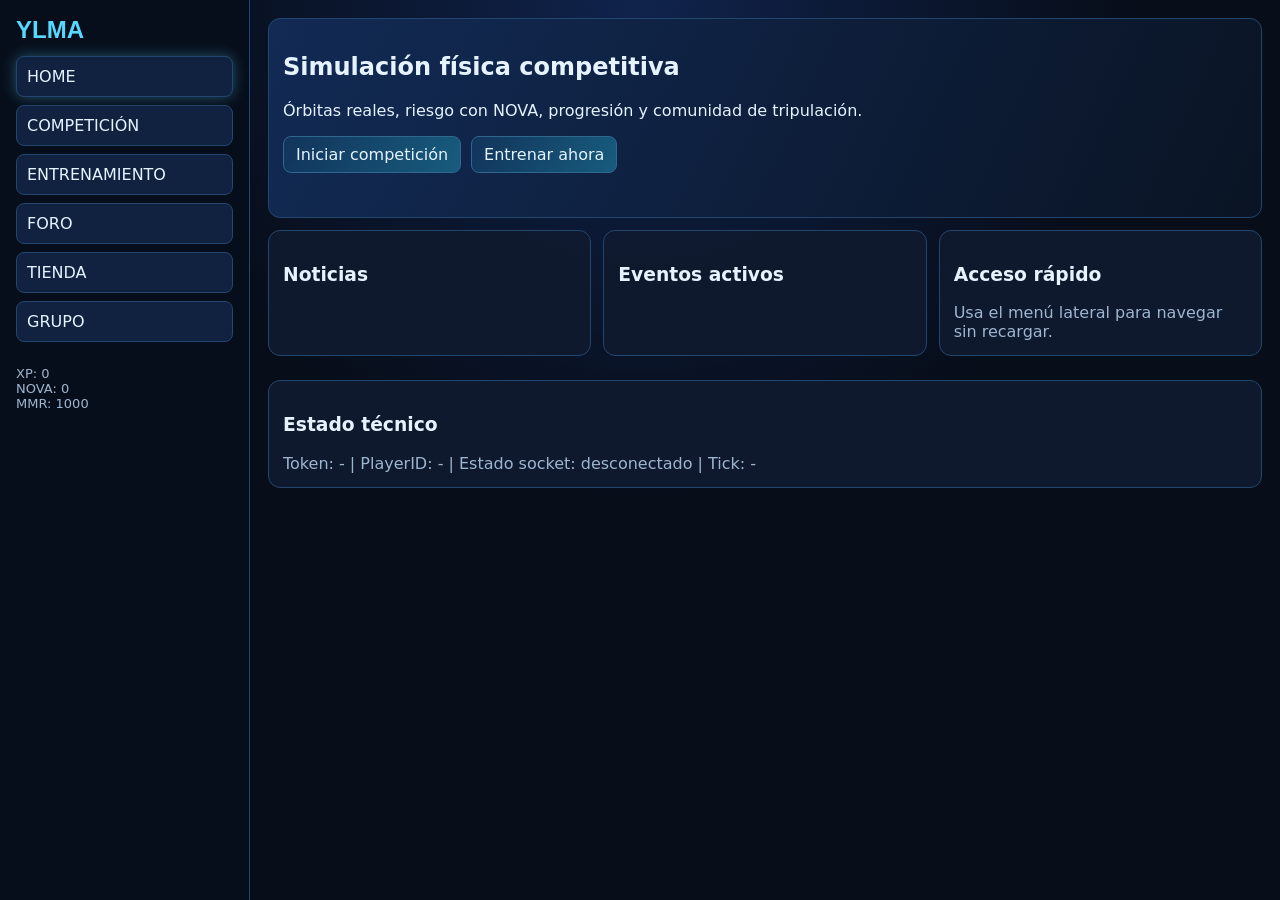
==== commit 1127a6bc: "Implement SPA navigation and core sections for YLMA experience" ====
--- a/index.html
+++ b/index.html
@@ -3,164 +3,148 @@
 <head>
   <meta charset="UTF-8" />
   <meta name="viewport" content="width=device-width, initial-scale=1.0" />
-  <title>YLMA Experience | Arena Framework v1</title>
+  <title>YLMA Space Experience | SPA Competitiva</title>
   <script src="/socket.io/socket.io.js"></script>
   <link rel="stylesheet" href="./styles.css" />
 </head>
 <body>
-  <div id="app">
-    <h1>🚀 YLMA Space Experience — Arena Framework v1</h1>
-    <p class="muted">Runtime real: cliente browser + servidor Node/Socket.io externo (autoritativo). Esta UI ya no embebe backend como texto.</p>
+  <div class="spa-shell">
+    <aside class="sidebar">
+      <h2>YLMA</h2>
+      <button class="nav-btn active" data-section="home">HOME</button>
+      <button class="nav-btn" data-section="competition">COMPETICIÓN</button>
+      <button class="nav-btn" data-section="training">ENTRENAMIENTO</button>
+      <button class="nav-btn" data-section="forum">FORO</button>
+      <button class="nav-btn" data-section="store">TIENDA</button>
+      <button class="nav-btn" data-section="group">GRUPO</button>
+      <div class="sidebar-foot muted">
+        <div>XP: <span id="pxp">0</span></div>
+        <div>NOVA: <span id="pnova">0</span></div>
+        <div>MMR: <span id="pmmr">1000</span></div>
+      </div>
+    </aside>
 
-    <div class="grid">
-      <section class="card">
-        <b>Cuenta / Sesión</b><br />
-        PlayerID: <span id="pid" class="mono">-</span><br />
-        Token: <span id="ptoken" class="mono">-</span><br />
-        Estado: <span id="status">desconectado</span>
-        <input id="guestName" maxlength="20" placeholder="Tu nombre de piloto" />
-        <button onclick="loginGuest()">Entrar como invitado</button>
-        <button onclick="reconnect()">Reconectar con token guardado</button>
+    <main class="spa-main">
+      <section id="home" class="spa-section active">
+        <div class="hero card">
+          <h1>Simulación física competitiva</h1>
+          <p>Órbitas reales, riesgo con NOVA, progresión y comunidad de tripulación.</p>
+          <div class="hero-actions">
+            <button data-section-jump="competition">Iniciar competición</button>
+            <button data-section-jump="training">Entrenar ahora</button>
+          </div>
+        </div>
+        <div class="grid">
+          <article class="card"><h3>Noticias</h3><div id="newsList" class="muted"></div></article>
+          <article class="card"><h3>Eventos activos</h3><div id="eventsList" class="muted"></div></article>
+          <article class="card"><h3>Acceso rápido</h3><div class="muted">Usa el menú lateral para navegar sin recargar.</div></article>
+        </div>
       </section>
 
-      <section class="card">
-        <b>Piloto</b><br />
-        Nombre: <span id="pname">-</span><br />
-        Clan: <span id="pclan">NONE</span><br />
-        XP: <span id="pxp">0</span> | NOVA: <span id="pnova">0</span><br />
-        Sala: <span id="proom">-</span><br />
-        MMR: <span id="pmmr">1000</span>
-        <input id="newName" maxlength="20" placeholder="Cambiar nombre" />
-        <button onclick="setName()">Guardar nombre</button>
+      <section id="competition" class="spa-section">
+        <div class="card">
+          <h2>Competición (core)</h2>
+          <button id="startCompetitionFlow">Iniciar competición</button>
+          <div id="mmStatus" class="muted">Estado: idle</div>
+          <div id="lobbyStatus" class="muted">Lobby: -</div>
+        </div>
+
+        <div class="card">
+          <h3>Carrusel de arenas</h3>
+          <div id="arenaCarousel" class="carousel"></div>
+          <div class="muted">Arena seleccionada: <span id="selectedArenaName">-</span></div>
+        </div>
+
+        <div class="card">
+          <h3>Simulación arena</h3>
+          <select id="arenaSelector" onchange="switchArena(this.value)">
+            <option value="ORBIT_CORRECTOR">ORBIT CORRECTOR</option>
+            <option value="WIND_TUNNEL_BUILDER">WIND TUNNEL BUILDER</option>
+            <option value="RENDEZVOUS">RENDEZVOUS</option>
+          </select>
+          <canvas id="arenaCanvas" width="720" height="520"></canvas>
+          <div class="muted">Arena: <span id="arenaName">ORBIT</span> | Tiempo: <span id="arenaTime">0.0</span>s | Fuel: <span id="arenaFuel">100.0</span> | Estabilidad: <span id="arenaStability">0.0</span> | ΔV: <span id="arenaDeltaV">0.0</span> | Ecc: <span id="arenaEcc">0.0</span> | Smooth: <span id="arenaSmooth">0.0</span></div>
+          <div class="controls-grid">
+            <button onclick="arenaInput('FORWARD')">FORWARD</button><button onclick="arenaInput('UP')">UP</button><button onclick="arenaInput('BACKWARD')">BACKWARD</button>
+            <button onclick="arenaInput('LEFT')">LEFT</button><button onclick="arenaInput('MAIN_TOGGLE')">MAIN ENGINE</button><button onclick="arenaInput('RIGHT')">RIGHT</button>
+            <button onclick="arenaInput('DOWN')">DOWN</button><button onclick="resetArena()">RESET</button><button onclick="evaluateArena(true)">EVALUAR</button>
+          </div>
+          <div id="arenaResult" class="muted"></div>
+          <div id="windBuilderPanel" style="display:none"><div id="windBuildInfo" class="muted"></div></div>
+        </div>
       </section>
 
-      <section class="card">
-        <b>Matchmaking y Salas</b>
-        <button onclick="joinRoom('GALAXY-01')">Entrar sala GALAXY-01</button>
-        <button onclick="findMatch()">Buscar partida global</button>
-        <div class="muted">Server tick: <span id="tick">-</span></div>
+      <section id="training" class="spa-section">
+        <div class="card">
+          <h2>Entrenamiento 1v1 vs Bot</h2>
+          <div class="grid-3">
+            <label>Arena
+              <select id="trainingArena">
+                <option>ORBIT_CORRECTOR</option><option>WIND_TUNNEL_BUILDER</option><option>RENDEZVOUS</option>
+              </select>
+            </label>
+            <label>Dificultad
+              <select id="trainingDifficulty"><option>EASY</option><option>MEDIUM</option><option>HARD</option></select>
+            </label>
+            <label>Recompensa XP estimada<input id="trainingReward" value="18" readonly /></label>
+          </div>
+          <button id="startTrainingBtn">Iniciar entrenamiento</button>
+          <div id="trainingStatus" class="muted">Sin sesión de entrenamiento.</div>
+        </div>
       </section>
 
-      <section class="card">
-        <b>Clanes</b>
-        <button onclick="joinClan('ORION')">Unirse ORION</button>
-        <button onclick="joinClan('NOVA')">Unirse NOVA</button>
-        <button onclick="joinClan('VEGA')">Unirse VEGA</button>
-        <div id="clans" class="muted"></div>
-      </section>
-    </div>
-
-    <section class="card" style="margin-top:12px">
-      <b>ARENA SYSTEM (Plugin)</b>
-      <select id="arenaSelector" onchange="switchArena(this.value)">
-        <option value="ORBIT_CORRECTOR">ORBIT CORRECTOR</option>
-        <option value="WIND_TUNNEL_BUILDER">WIND TUNNEL BUILDER</option>
-        <option value="RENDEZVOUS">RENDEZVOUS (preview)</option>
-      </select>
-      <canvas id="arenaCanvas" width="620" height="620"></canvas>
-      <div class="muted">
-        Arena: <span id="arenaName">ORBIT CORRECTOR</span> |
-        Tiempo: <span id="arenaTime">0.0</span>s |
-        Fuel: <span id="arenaFuel">100.0</span> |
-        Estabilidad: <span id="arenaStability">0.0</span>% |
-        ΔV: <span id="arenaDeltaV">0.0</span> |
-        Ecc Error: <span id="arenaEcc">0.0</span> |
-        Smoothness: <span id="arenaSmooth">0.0</span>
-      </div>
-      <div class="controls-grid">
-        <button onclick="arenaInput('FORWARD')">FORWARD</button>
-        <button onclick="arenaInput('UP')">UP</button>
-        <button onclick="arenaInput('BACKWARD')">BACKWARD</button>
-        <button onclick="arenaInput('LEFT')">LEFT</button>
-        <button onclick="arenaInput('MAIN_TOGGLE')">MAIN ENGINE ON/OFF</button>
-        <button onclick="arenaInput('RIGHT')">RIGHT</button>
-        <button onclick="arenaInput('DOWN')">DOWN</button>
-        <button onclick="resetArena()">RESET ARENA</button>
-        <button onclick="evaluateArena(true)">EVALUAR</button>
-      </div>
-      <div id="windBuilderPanel" style="display:none; margin-top:10px">
-        <b>Build mode</b>
-        <div class="controls-grid">
-          <button onclick="addPart('body_core')">Cuerpo Core</button>
-          <button onclick="addPart('nose_small')">Ojiva pequeña</button>
-          <button onclick="addPart('nose_medium')">Ojiva media</button>
-          <button onclick="addPart('nose_large')">Ojiva grande</button>
-          <button onclick="addPart('fin_stable')">Aleta estabilidad</button>
-          <button onclick="addPart('panel_aero')">Panel aero</button>
-          <button onclick="addPart('ballast')">Lastre</button>
-          <button onclick="clearBuild()">Limpiar build</button>
-          <button onclick="launchTunnel()">Implementar en túnel</button>
+      <section id="forum" class="spa-section">
+        <div class="grid forum-layout">
+          <div class="card">
+            <h2>FORO YLMA</h2>
+            <input id="forumTitle" placeholder="Título del post" />
+            <textarea id="forumBody" rows="4" placeholder="Comparte estrategia, clip o build..."></textarea>
+            <button id="publishForumPost">Publicar</button>
+            <div id="forumPosts" class="muted"></div>
+          </div>
+          <div class="card">
+            <h3>Chat en tiempo real</h3>
+            <div id="forumChat" class="chat-box"></div>
+            <div class="row"><input id="forumChatInput" placeholder="Mensaje global" /><button id="sendForumChat">Enviar</button></div>
+            <div class="muted">Online: <span id="forumOnline">0</span></div>
+          </div>
         </div>
-        <div class="muted" id="windBuildInfo"></div>
-      </div>
-      <div id="arenaResult" class="muted" style="margin-top:8px"></div>
-    </section>
-
-    <div class="grid" style="margin-top:12px">
-      <section class="card">
-        <b>Arena de código (server-evaluated)</b>
-        <div id="challenge" class="muted" style="margin-top:8px">Sin reto activo.</div>
-        <textarea id="code">function solve(input) {
-  return input * 2;
-}</textarea>
-        <button onclick="submitCode()">Enviar solución al servidor</button>
-        <div id="challengeResult" class="muted"></div>
       </section>
 
-      <section class="card">
-        <b>Jugadores globales</b>
-        <div id="players" class="muted"></div>
+      <section id="store" class="spa-section">
+        <div class="card">
+          <h2>Tienda (NOVA / XP)</h2>
+          <div id="storeItems" class="muted"></div>
+        </div>
       </section>
-    </div>
 
-    <div class="grid" style="margin-top:12px">
-      <section class="card">
-        <b>Leaderboard local visual</b>
-        <div id="leaderboard" class="muted"></div>
+      <section id="group" class="spa-section">
+        <div class="card">
+          <h2>Grupo</h2>
+          <input id="groupCode" placeholder="Código de grupo" />
+          <button id="joinGroupBtn">Unirse</button>
+          <div id="groupStatus" class="muted">No estás en grupo.</div>
+        </div>
       </section>
-      <section class="card">
-        <b>Blueprint tools (Wind Tunnel)</b>
-        <button onclick="exportWindBlueprint()">Exportar blueprint</button>
-        <button onclick="importWindBlueprint()">Importar blueprint</button>
-        <textarea id="blueprintJson" placeholder='{"parts":["body_core","nose_small","fin_stable"]}'></textarea>
+
+      <section class="card" style="margin-top:12px">
+        <h3>Estado técnico</h3>
+        <div class="muted">Token: <span id="ptoken">-</span> | PlayerID: <span id="pid">-</span> | Estado socket: <span id="status">desconectado</span> | Tick: <span id="tick">-</span></div>
+        <div id="events" class="muted"></div>
       </section>
-    </div>
 
-    <section class="card" style="margin-top:12px">
-      <b>Competitive Core Loop (Stakes + Skill)</b>
-      <div class="grid">
-        <div>
-          <label class="muted">Modo competitivo</label>
-          <select id="compMode">
-            <option value="DV_WAR">ΔV WAR (1v1 Orbital)</option>
-            <option value="WIND_TUNNEL_BATTLE">WIND TUNNEL BATTLE</option>
-            <option value="REACTION_ARENA">REACTION ARENA</option>
-            <option value="ORBIT_DOMINATION">ORBIT DOMINATION</option>
-          </select>
-          <input id="stakeInput" type="number" min="5" step="5" value="25" />
-          <button onclick="startCompetitiveMatch()">Iniciar Match con Stake</button>
-          <button onclick="submitCompetitiveScore()">Enviar resultado actual</button>
-          <button onclick="resolveCompetitiveMatch()">Resolver / Pagar pote</button>
-        </div>
-        <div>
-          <div class="muted">
-            Match: <span id="compMatchId">-</span><br />
-            Stake c/u: <span id="compStake">0</span><br />
-            Pot total: <span id="compPot">0</span><br />
-            Estado: <span id="compStatus">idle</span><br />
-            Tu score: <span id="compMyScore">0</span>
-          </div>
-          <div id="compBoard" class="muted" style="margin-top:8px"></div>
-        </div>
+      <div style="display:none">
+        <input id="guestName" /><button onclick="loginGuest()"></button><button onclick="reconnect()"></button>
+        <input id="newName" /><button onclick="setName()"></button>
+        <div id="pname"></div><div id="pclan"></div><div id="proom"></div><div id="players"></div><div id="clans"></div><div id="leaderboard"></div>
+        <div id="challenge"></div><textarea id="code"></textarea><div id="challengeResult"></div><textarea id="blueprintJson"></textarea><div id="compBoard"></div>
+        <span id="compMatchId"></span><span id="compStake"></span><span id="compPot"></span><span id="compStatus"></span><span id="compMyScore"></span>
+        <select id="compMode"><option value="DV_WAR">DV_WAR</option><option value="WIND_TUNNEL_BATTLE">WIND_TUNNEL_BATTLE</option><option value="REACTION_ARENA">REACTION_ARENA</option><option value="ORBIT_DOMINATION">ORBIT_DOMINATION</option></select>
+        <input id="stakeInput" value="25" />
       </div>
-    </section>
-
-    <section class="card" style="margin-top:12px">
-      <b>Eventos</b>
-      <div id="events" class="muted"></div>
-    </section>
+    </main>
   </div>
 
-  <script type="module" src="./src/app.js"></script>
+  <script type="module" src="./main.js"></script>
 </body>
 </html>
--- a/styles.css
+++ b/styles.css
@@ -1,54 +1,37 @@
 :root {
-  color-scheme: dark;
-  --bg: #070d18;
-  --card: #ffffff0d;
-  --line: #6de3ff55;
-  --text: #ebf6ff;
-  --muted: #a6c7d8;
-  --accent: #58dbff;
+  --bg: #070d19;
+  --panel: #0f1a2f;
+  --line: #23466e;
+  --text: #e5f3ff;
+  --muted: #9eb5cf;
+  --glow: #57d8ff;
 }
 * { box-sizing: border-box; }
-body {
-  margin: 0;
-  font-family: Inter, system-ui, sans-serif;
-  background: radial-gradient(circle at top, #163562 0%, var(--bg) 45%, #04070d 100%);
-  color: var(--text);
-}
-#app { max-width: 1200px; margin: 0 auto; padding: 18px; }
-.hero { display: flex; justify-content: space-between; align-items: end; gap: 12px; }
-.hero h1 { margin: 0 0 6px 0; }
-.grid { display: grid; grid-template-columns: repeat(auto-fit, minmax(280px, 1fr)); gap: 12px; margin-top: 12px; }
-.card {
-  background: var(--card);
-  border: 1px solid var(--line);
-  border-left: 3px solid var(--accent);
-  border-radius: 12px;
-  padding: 14px;
-  backdrop-filter: blur(3px);
-}
-button, input, select, textarea {
-  width: 100%;
-  background: #0000002e;
-  color: #fff;
-  border: 1px solid #75e5ff66;
-  border-radius: 8px;
-  padding: 9px;
-  margin-top: 8px;
-}
-button:hover { cursor: pointer; background: #58dbff1f; }
-textarea { min-height: 98px; font-family: ui-monospace, monospace; }
-.muted { color: var(--muted); font-size: .92rem; }
-.mono { font-family: ui-monospace, monospace; word-break: break-all; }
-#arenaCanvas {
-  width: 100%;
-  max-width: 720px;
-  height: 520px;
-  display: block;
-  margin: 10px auto;
-  border-radius: 14px;
-  border: 1px solid var(--line);
-  background: radial-gradient(circle at center, #051932 0%, #030913 66%, #020409 100%);
-}
-.controls-grid { display: grid; grid-template-columns: repeat(3, minmax(100px,1fr)); gap: 6px; }
-#events { max-height: 220px; overflow: auto; }
-.pill { display:inline-block; padding:2px 8px; border:1px solid var(--line); border-radius:999px; font-size: .75rem; }
+body { margin: 0; font-family: "Exo 2", system-ui, sans-serif; background: radial-gradient(circle at top, #10234c 0%, var(--bg) 45%); color: var(--text); }
+.spa-shell { display: grid; grid-template-columns: 250px 1fr; min-height: 100vh; }
+.sidebar { border-right: 1px solid var(--line); padding: 16px; position: sticky; top: 0; height: 100vh; background: rgba(8, 14, 28, 0.96); }
+.sidebar h2 { font-family: Orbitron, sans-serif; margin: 0 0 12px; color: var(--glow); }
+.nav-btn { width: 100%; margin-bottom: 8px; text-align: left; border: 1px solid var(--line); background: #112241; color: var(--text); padding: 10px; border-radius: 8px; cursor: pointer; }
+.nav-btn.active, .nav-btn:hover { box-shadow: 0 0 14px rgba(87,216,255,0.35); }
+.sidebar-foot { margin-top: 16px; font-size: 13px; }
+.spa-main { padding: 18px; max-width: 1500px; }
+.spa-section { display: none; }
+.spa-section.active { display: block; }
+.card { background: rgba(15, 26, 47, 0.95); border: 1px solid var(--line); border-radius: 12px; padding: 14px; margin-bottom: 12px; }
+.muted { color: var(--muted); }
+.grid { display: grid; grid-template-columns: repeat(3, 1fr); gap: 12px; }
+.grid-3 { display: grid; grid-template-columns: repeat(3, 1fr); gap: 10px; }
+.forum-layout { grid-template-columns: 2fr 1fr; }
+.hero { min-height: 200px; background: linear-gradient(115deg, rgba(18, 43, 86, 0.96), rgba(10, 20, 36, 0.98)); }
+.hero-actions { display: flex; gap: 10px; }
+button, select, input, textarea { font: inherit; }
+button { border: 1px solid #2f678f; background: linear-gradient(115deg, #12345c, #175c7d); color: var(--text); border-radius: 8px; padding: 8px 12px; cursor: pointer; }
+input, select, textarea { width: 100%; background: #081226; border: 1px solid #2a557e; color: var(--text); border-radius: 8px; padding: 8px; }
+.controls-grid { display: grid; grid-template-columns: repeat(3, 1fr); gap: 8px; margin-top: 10px; }
+canvas { width: 100%; height: auto; border: 1px solid var(--line); border-radius: 8px; background: #030916; margin-top: 8px; }
+.carousel { display: flex; gap: 10px; overflow: hidden; white-space: nowrap; padding: 8px 0; }
+.carousel-item { min-width: 180px; border: 1px solid #2e6288; border-radius: 8px; padding: 10px; background: #0a1931; text-align: center; }
+.carousel-item.active { border-color: var(--glow); box-shadow: 0 0 14px rgba(87,216,255,0.4); }
+.chat-box { min-height: 220px; max-height: 300px; overflow: auto; background: #091427; border: 1px solid #274f75; padding: 8px; border-radius: 8px; }
+.row { display: flex; gap: 8px; margin-top: 8px; }
+@media (max-width: 1200px) { .spa-shell { grid-template-columns: 1fr; } .sidebar { position: static; height: auto; } .grid, .grid-3, .forum-layout { grid-template-columns: 1fr; } }
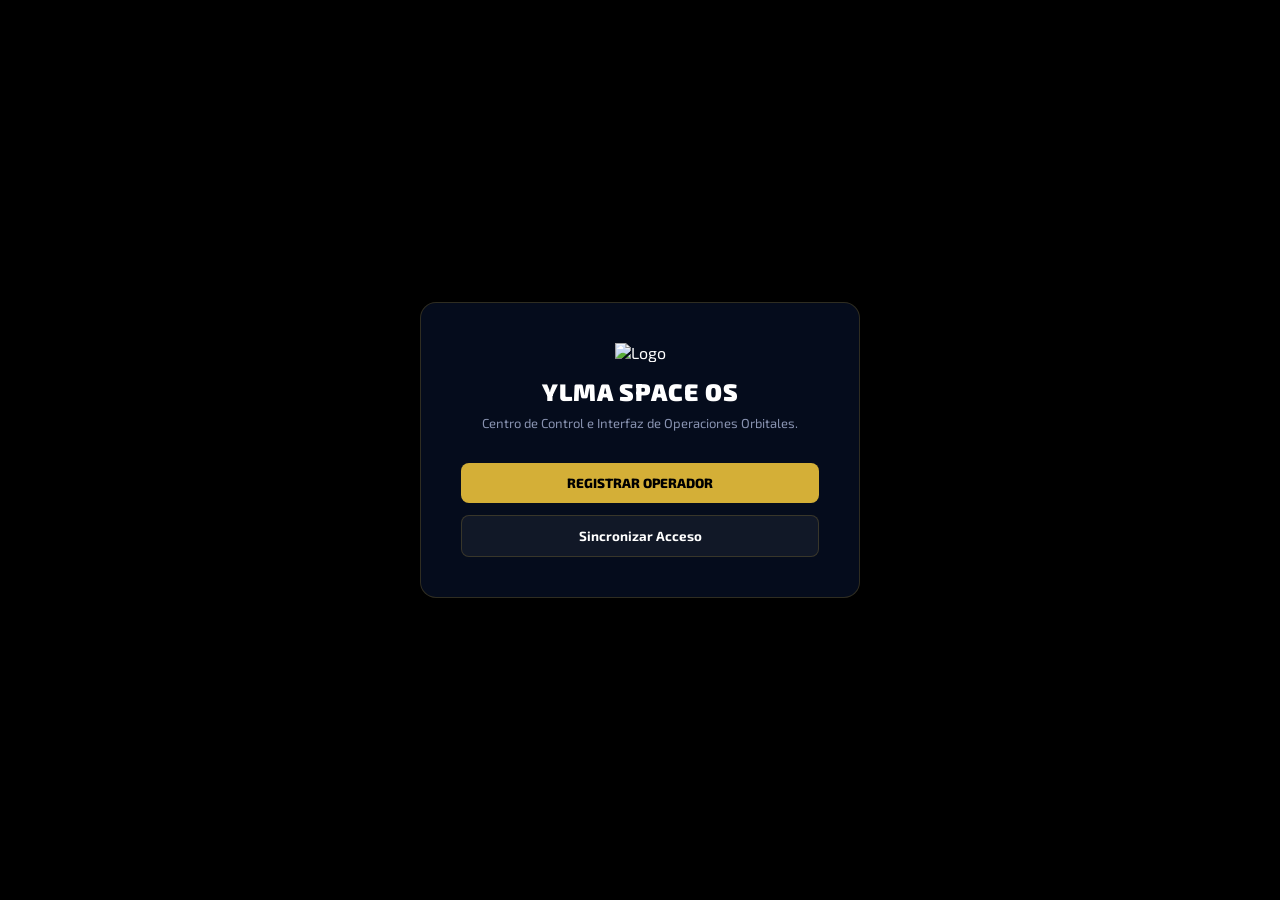
==== commit f1e4bc97: "Rename index.html.html to index.html" ====
--- a/index.html
+++ b/index.html
@@ -1,150 +1,1104 @@
 <!DOCTYPE html>
 <html lang="es">
 <head>
-  <meta charset="UTF-8" />
-  <meta name="viewport" content="width=device-width, initial-scale=1.0" />
-  <title>YLMA Space Experience | SPA Competitiva</title>
-  <script src="/socket.io/socket.io.js"></script>
-  <link rel="stylesheet" href="./styles.css" />
+<meta charset="UTF-8">
+<meta name="viewport" content="width=device-width, initial-scale=1.0, maximum-scale=1.0, user-scalable=no">
+<title>YLMA Space OS</title>
+<link href="https://fonts.googleapis.com/css2?family=Exo+2:wght@300;400;600;700;900&display=swap" rel="stylesheet">
+<style>
+:root {
+  --bg-deep: #000000;          
+  --panel-bg: #050C1C; 
+  --gold: #D4AF37;            
+  --gold-glow: rgba(212, 175, 55, 0.3);
+  --blue-space: #0A192F;       
+  --text-main: #FFFFFF;        
+  --text-muted: #8892B0;       
+  --font: 'Exo 2', sans-serif;
+
+  /* Degradados Premium para Logros e Insignias */
+  --gradient-blue: linear-gradient(135deg, #0052d4, #4364f7, #6fb1fc);
+  --gradient-purple: linear-gradient(135deg, #654ea3, #eaafc8);
+  --gradient-orange: linear-gradient(135deg, #f12711, #f5af19);
+}
+
+* { margin: 0; padding: 0; box-sizing: border-box; user-select: none; }
+body { font-family: var(--font); background: var(--bg-deep); color: var(--text-main); height: 100vh; overflow: hidden; }
+
+.hidden { display: none !important; }
+
+.logo-circle-container {
+  width: 90px; height: 90px; object-fit: contain; border-radius: 50%;
+  background: #FFFFFF; border: 2px solid var(--gold); padding: 8px;
+  box-shadow: 0 0 15px var(--gold-glow); display: inline-block;
+  animation: pulseGlow 3s infinite ease-in-out;
+}
+
+#boot-screen {
+  position: fixed; inset: 0; background: #000000; z-index: 10000;
+  display: flex; flex-direction: column; justify-content: center; align-items: center;
+  transition: opacity 0.6s cubic-bezier(0.4, 0, 0.2, 1);
+}
+
+/* ==========================================================================
+   ESTILOS ADICIONALES: CAPA DE AUTENTICACIÓN ESPACIAL POR PASOS
+   ========================================================================== */
+.auth-fullscreen-overlay {
+  position: fixed; inset: 0; background: var(--bg-deep); z-index: 9999;
+  display: flex; justify-content: center; align-items: center; padding: 20px;
+}
+.auth-card {
+  background: var(--panel-bg); border: 1px solid rgba(212,175,55,0.2); border-radius: 16px;
+  padding: 40px; width: 100%; max-width: 440px; box-shadow: 0 12px 40px rgba(0, 0, 0, 0.8); text-align: center;
+  animation: toastIn 0.3s forwards;
+}
+.auth-title { font-size: 24px; font-weight: 900; color: #FFFFFF; margin-bottom: 8px; text-transform: uppercase; letter-spacing: 1px; }
+.auth-subtitle { color: var(--text-muted); font-size: 13px; margin-bottom: 30px; line-height: 1.5; }
+.auth-options { display: flex; flex-direction: column; gap: 12px; }
+.auth-actions { display: flex; justify-content: space-between; align-items: center; margin-top: 20px; }
+
+/* ==========================================================================
+   ESTILOS MAQUETACIÓN BASE E INTERFAZ ORIGINAL
+   ========================================================================== */
+#os-layout { display: flex; height: 100vh; width: 100vw; opacity: 0; transition: opacity 0.5s ease; }
+
+.sidebar {
+  width: 260px; background: #000000; border-right: 1px solid var(--panel-bg);
+  display: flex; flex-direction: column; padding: 30px 20px; z-index: 100;
+}
+.sidebar-logo-container { align-self: center; margin-bottom: 40px; text-align: center; }
+
+.nav-item {
+  padding: 12px 15px; color: var(--text-muted); border-radius: 8px; cursor: pointer;
+  font-weight: 600; margin-bottom: 5px; transition: all 0.3s cubic-bezier(0.4, 0, 0.2, 1); 
+  display: flex; align-items: center; gap: 10px; border-left: 0 solid var(--gold);
+}
+.nav-item:hover, .nav-item.active { background: rgba(212,175,55,0.08); color: var(--gold); border-left: 4px solid var(--gold); }
+
+.workspace { flex: 1; display: flex; flex-direction: column; position: relative; background: var(--bg-deep); }
+.top-bar {
+  height: 75px; display: flex; justify-content: flex-end; align-items: center; padding: 0 40px;
+  border-bottom: 1px solid var(--panel-bg); background: #000000;
+}
+.user-widget { display: flex; align-items: center; gap: 15px; padding: 5px 15px; border-radius: 30px; transition: transform 0.2s; }
+.user-widget:hover { transform: scale(1.02); }
+.user-avatar { width: 40px; height: 40px; border-radius: 50%; border: 2px solid var(--gold); object-fit: cover; }
+.xp-counter { color: var(--gold); font-size: 12px; font-weight: 800; display: block; text-shadow: 0 0 5px var(--gold-glow); }
+
+.viewport { flex: 1; overflow-y: auto; padding: 40px; }
+.view-layer { display: none; opacity: 0; transition: opacity 0.4s ease; }
+.view-layer.active { display: block; opacity: 1; }
+
+/* Bento Grid */
+.challenge-top-container { margin-bottom: 25px; }
+.bento-grid-rest { 
+  display: grid; grid-template-columns: repeat(3, 1fr); gap: 20px; grid-auto-rows: minmax(180px, auto); 
+}
+.bento-card {
+  background: var(--panel-bg); border: 1px solid rgba(212,175,55,0.1); border-radius: 16px; padding: 20px;
+  transition: transform 0.3s cubic-bezier(0.25, 0.8, 0.25, 1), border-color 0.3s, box-shadow 0.3s; 
+  display: flex; flex-direction: column; justify-content: space-between; overflow: hidden; position: relative; cursor: pointer;
+}
+.bento-card:hover { transform: translateY(-5px) scale(1.01); border-color: var(--gold); box-shadow: 0 10px 20px rgba(212,175,55,0.15); }
+.bento-card.wide { grid-column: span 2; }
+.bento-card.tall { grid-row: span 2; }
+.card-bg-overlay { position: absolute; inset: 0; background-size: cover; background-position: center; opacity: 0.15; z-index: 0; pointer-events: none; transition: transform 0.5s; }
+.card-content { position: relative; z-index: 1; height: 100%; display: flex; flex-direction: column; justify-content: space-between; }
+.card-tag { font-size: 11px; color: var(--gold); text-transform: uppercase; font-weight: 700; letter-spacing: 1px; }
+
+/* Rejilla de Apps */
+.apps-grid { display: grid; grid-template-columns: repeat(2, 1fr); gap: 20px; }
+.app-bento-card {
+  background: var(--panel-bg); border: 1px solid rgba(212, 175, 55, 0.15); border-radius: 14px;
+  padding: 20px; display: flex; align-items: center; gap: 20px; cursor: pointer; transition: all 0.3s cubic-bezier(0.25, 0.8, 0.25, 1); position: relative; overflow: hidden;
+}
+.app-bento-card:hover { transform: translateY(-3px); border-color: var(--gold); box-shadow: 0 8px 20px rgba(212, 175, 55, 0.12); }
+.app-logo-frame { width: 65px; height: 65px; background: #ffffff; border-radius: 10px; padding: 5px; display: flex; align-items: center; justify-content: center; border: 1px solid rgba(212, 175, 55, 0.2); flex-shrink: 0; }
+.app-logo-frame img { width: 100%; height: 100%; object-fit: contain; }
+.app-info-block { flex: 1; }
+.app-info-block h3 { color: #FFFFFF; font-size: 16px; font-weight: 700; margin-bottom: 4px; }
+.app-info-block p { color: var(--text-muted); font-size: 12px; line-height: 1.4; }
+
+/* Retos */
+.challenge-card-premium { background: var(--panel-bg); border: 2px solid rgba(212,175,55,0.3); border-radius: 16px; padding: 25px; position: relative; overflow: hidden; display: flex; flex-direction: column; gap: 15px; }
+.challenge-quiz-box { background: rgba(0,0,0,0.6); padding: 15px; border-radius: 10px; border: 1px solid rgba(212,175,55,0.15); margin-top: 10px; z-index: 1; }
+.quiz-options { display: grid; grid-template-columns: repeat(2, 1fr); gap: 10px; margin-top: 12px; }
+.quiz-opt-btn { background: #000000; border: 1px solid var(--panel-bg); color: #FFF; padding: 10px; border-radius: 6px; font-family: var(--font); font-size: 13px; cursor: pointer; font-weight: 600; transition: all 0.2s; }
+.quiz-opt-btn:hover { border-color: var(--gold); background: rgba(212,175,55,0.05); }
+
+/* Sociales y Foro */
+.social-panel { background: var(--panel-bg); border: 1px solid rgba(212,175,55,0.1); border-radius: 16px; padding: 25px; margin-bottom: 25px; }
+.crew-list { display: flex; flex-direction: column; gap: 15px; margin-top: 15px; }
+.crew-member { display: flex; align-items: center; justify-content: space-between; background: rgba(0,0,0,0.4); padding: 12px 20px; border-radius: 12px; border-left: 3px solid #00E6FF; cursor: pointer; transition: all 0.2s; }
+.crew-member:hover { border-color: var(--gold); transform: translateX(3px); }
+.crew-member.offline { border-left-color: var(--text-muted); opacity: 0.6; }
+.member-info { display: flex; align-items: center; gap: 15px; }
+.member-avatar { width: 45px; height: 45px; border-radius: 50%; border: 1px solid rgba(212,175,55,0.3); object-fit: cover; }
+.status-indicator { display: flex; align-items: center; gap: 6px; font-size: 12px; font-weight: 700; color: #00E6FF; }
+.status-indicator.off { color: var(--text-muted); }
+.status-dot { width: 8px; height: 8px; background: #00E6FF; border-radius: 50%; display: inline-block; box-shadow: 0 0 8px #00E6FF; }
+.status-dot.off { background: var(--text-muted); box-shadow: none; }
+
+.community-layout-grid { display: grid; grid-template-columns: 1.4fr 1fr; gap: 30px; align-items: start; }
+.chips-wrapper { display: flex; flex-wrap: wrap; gap: 10px; margin-bottom: 20px; }
+.chip-btn { background: var(--panel-bg); border: 1px solid rgba(212,175,55,0.15); color: var(--text-muted); padding: 8px 16px; border-radius: 8px; font-family: var(--font); font-size: 13px; font-weight: 600; cursor: pointer; transition: all 0.2s ease; display: flex; align-items: center; gap: 6px; }
+.chip-btn.active, .chip-btn:hover { background: rgba(212,175,55,0.12); color: var(--gold); border-color: var(--gold); }
+
+.forum-card-evolution { background: var(--panel-bg); border: 1px solid rgba(212,175,55,0.08); border-radius: 14px; padding: 20px; margin-bottom: 20px; animation: toastIn 0.3s forwards; }
+.forum-meta-strip { display: flex; align-items: center; gap: 12px; margin-bottom: 12px; flex-wrap: wrap; }
+.forum-badge-category { background: rgba(0,230,255,0.1); color: #00E6FF; font-size: 11px; font-weight: 700; padding: 4px 10px; border-radius: 4px; text-transform: uppercase; }
+.forum-post-title { font-size: 18px; font-weight: 700; color: #FFFFFF; margin-bottom: 8px; }
+.forum-image-preview-attach { width: 100%; max-height: 250px; object-fit: cover; border-radius: 10px; margin: 12px 0; border: 1px solid rgba(255,255,255,0.05); }
+.forum-footer-actions { display: flex; justify-content: space-between; align-items: center; border-top: 1px solid rgba(255,255,255,0.04); padding-top: 12px; margin-top: 10px; }
+
+.chat-window-box { background: var(--panel-bg); border-radius: 16px; border: 1px solid rgba(212,175,55,0.1); display: flex; flex-direction: column; height: 600px; overflow: hidden; }
+.chat-stream-output { flex: 1; padding: 20px; overflow-y: auto; display: flex; flex-direction: column; gap: 12px; background: #01040a; }
+.chat-bubble-academy { display: flex; flex-direction: column; gap: 3px; max-width: 85%; padding: 10px 14px; border-radius: 10px; position: relative; }
+.chat-bubble-academy.incoming { background: rgba(255,255,255,0.03); align-self: flex-start; }
+.chat-bubble-academy.outgoing { background: rgba(212,175,55,0.04); align-self: flex-end; border-right: 2px solid var(--gold); }
+.role-badge { font-size: 9px; font-weight: 800; padding: 2px 6px; border-radius: 3px; margin-left: 6px; text-transform: uppercase; display: inline-block; vertical-align: middle; }
+.role-badge.explorador { background: rgba(0,230,255,0.15); color: #00E6FF; }
+.role-badge.cadete { background: rgba(212,175,55,0.15); color: var(--gold); }
+.action-icon-del { color: #ff4a4a; background: none; border: none; cursor: pointer; font-size: 12px; margin-left: auto; opacity: 0.4; transition: opacity 0.2s; }
+.chat-bubble-academy:hover .action-icon-del { opacity: 1; }
+
+/* Botones e Inputs */
+.btn-gold { width: 100%; padding: 12px; background: var(--gold); color: #000000; font-weight: 800; border: none; border-radius: 8px; cursor: pointer; text-transform: uppercase; transition: all 0.2s ease; font-family: var(--font); }
+.btn-gold:hover { box-shadow: 0 0 15px var(--gold-glow); transform: translateY(-1px); }
+.btn-gold:active { transform: translateY(1px); }
+.btn-secondary { background: rgba(255,255,255,0.05); color: #FFFFFF; border: 1px solid rgba(212,175,55,0.2); padding: 12px; border-radius: 8px; font-weight: 700; cursor: pointer; font-family: var(--font); transition: all 0.2s; }
+.btn-secondary:hover { background: rgba(212,175,55,0.08); border-color: var(--gold); }
+.btn-back { background: transparent; color: var(--text-muted); border: none; padding: 12px; cursor: pointer; font-weight: 600; font-family: var(--font); }
+
+.input-glass { width: 100%; padding: 12px 15px; background: #000000; border: 1px solid rgba(212,175,55,0.15); color: #FFFFFF; border-radius: 8px; margin-bottom: 15px; font-family: var(--font); outline: none; transition: border-color 0.3s; }
+.input-glass:focus { border-color: var(--gold); }
+.input-group { margin-bottom: 18px; text-align: left; }
+.input-group label { display: block; font-size: 11px; color: var(--gold); font-weight: 700; margin-bottom: 6px; text-transform: uppercase; letter-spacing: 0.5px; }
+
+/* Modal e Iframes */
+.overlay-modal { position: fixed; inset: 0; background: #000000; z-index: 10500; display: none; flex-direction: column; padding: 20px; animation: fadeInModal 0.3s forwards; }
+.iframe-container-wrapper { flex: 1; width: 100%; position: relative; border-radius: 12px; overflow: hidden; border: 1px solid var(--panel-bg); }
+.iframe-panel { width: 100%; height: 100%; border: none; background: #000000; }
+
+/* Toast */
+#xp-toast-zone { position: fixed; bottom: 25px; right: 25px; z-index: 11000; pointer-events: none; }
+.xp-toast { background: var(--gold); color: #000000; padding: 10px 18px; border-radius: 6px; font-weight: 800; margin-top: 8px; font-size: 13px; box-shadow: 0 4px 12px rgba(0,0,0,0.5); animation: toastIn 0.3s forwards, toastOut 0.3s 2.2s forwards; }
+
+/* ==========================================================================
+   ESTILOS PREMIUM: INTERFAZ DINÁMICA DE MI PERFIL GAMIFICADO
+   ========================================================================== */
+.profile-hero-container { position: relative; background: var(--panel-bg); border-radius: 16px; overflow: hidden; border: 1px solid rgba(212,175,55,0.15); margin-bottom: 25px; }
+.hero-image-wrapper { position: relative; height: 200px; width: 100%; background: #020612; }
+.hero-image-wrapper img { width: 100%; height: 100%; object-fit: cover; }
+.edit-hero-btn { position: absolute; top: 15px; right: 15px; background: rgba(0,0,0,0.7); border: 1px solid var(--gold); color: var(--gold); padding: 6px 14px; font-size: 11px; font-weight: 700; border-radius: 20px; cursor: pointer; font-family: var(--font); }
+
+.profile-avatar-row { display: flex; align-items: flex-end; padding: 0 30px 25px 30px; margin-top: -50px; position: relative; z-index: 2; }
+.avatar-container { position: relative; width: 110px; height: 110px; border-radius: 50%; border: 4px solid var(--panel-bg); background: #01040a; }
+.avatar-container img { width: 100%; height: 100%; border-radius: 50%; object-fit: cover; }
+.edit-avatar-btn { position: absolute; bottom: 2px; right: 2px; background: var(--gold); width: 30px; height: 30px; border-radius: 50%; border: 3px solid var(--panel-bg); cursor: pointer; display: flex; align-items: center; justify-content: center; font-size: 12px; }
+
+.profile-identity-info { margin-left: 20px; margin-bottom: 5px; }
+.profile-identity-info h1 { font-size: 22px; font-weight: 900; color: #FFFFFF; }
+.profile-identity-info p { color: var(--gold); font-size: 13px; font-weight: 600; margin-top: 2px; }
+
+.profile-grid-content { display: grid; grid-template-columns: 1.5fr 1fr; gap: 25px; }
+@media (max-width: 990px) { .profile-grid-content { grid-template-columns: 1fr; } }
+
+.card-header-premium { display: flex; justify-content: space-between; align-items: center; border-bottom: 1px solid rgba(255,255,255,0.05); padding-bottom: 12px; margin-bottom: 20px; }
+.badge-count { background: rgba(212,175,55,0.1); color: var(--gold); padding: 4px 12px; border-radius: 20px; font-size: 12px; font-weight: 800; border: 1px solid rgba(212,175,55,0.15); }
+
+.badges-grid { display: grid; grid-template-columns: repeat(auto-fill, minmax(160px, 1fr)); gap: 15px; }
+.badge-item { border-radius: 12px; padding: 20px 15px; text-align: center; display: flex; flex-direction: column; align-items: center; justify-content: space-between; position: relative; min-height: 190px; }
+.badge-item.unlocked.gradient-blue { background: var(--gradient-blue); }
+.badge-item.unlocked.gradient-purple { background: var(--gradient-purple); }
+.badge-item.unlocked.gradient-orange { background: var(--gradient-orange); }
+.badge-item.locked { background: rgba(5, 12, 28, 0.3); border: 1px dashed rgba(212,175,55,0.15); opacity: 0.4; }
+.badge-icon { font-size: 32px; margin-bottom: 5px; }
+.badge-item h4 { font-size: 14px; font-weight: 800; color: white; }
+.badge-item p { font-size: 11px; color: rgba(255, 255, 255, 0.85); margin-bottom: 8px; line-height: 1.3; }
+.badge-item.locked p { color: var(--text-muted); }
+.status-tag { font-size: 10px; font-weight: 800; background: rgba(255, 255, 255, 0.2); padding: 3px 8px; border-radius: 10px; text-transform: uppercase; }
+.badge-item.locked::before { content: '🔒'; position: absolute; top: 10px; right: 10px; font-size: 11px; }
+
+/* Estilo de Racha Inteligente (Gamificación Dinámica) */
+.profile-sidebar { display: flex; flex-direction: column; gap: 25px; }
+.streak-card-wrapper { border-left: 4px solid var(--gold); }
+.streak-tracker-display { background: rgba(0, 0, 0, 0.4); border: 1px solid rgba(212,175,55,0.1); border-radius: 12px; padding: 15px; margin-bottom: 12px; }
+.streak-fire-title { font-size: 20px; font-weight: 900; color: var(--gold); margin-bottom: 6px; display: flex; align-items: center; gap: 6px; }
+.streak-progress-bar { background: #000000; height: 8px; border-radius: 4px; overflow: hidden; margin-bottom: 8px; border: 1px solid rgba(255,255,255,0.03); }
+.streak-fill { background: linear-gradient(90deg, #D4AF37, #FFD700); height: 100%; transition: width 0.5s; }
+.streak-perk { display: flex; align-items: center; background: rgba(212,175,55,0.03); border: 1px solid rgba(212,175,55,0.1); border-radius: 12px; padding: 12px; gap: 12px; }
+.perk-icon { font-size: 22px; }
+.perk-details h5 { font-size: 13px; color: #FFFFFF; font-weight: 700; }
+.perk-details p { font-size: 11px; color: var(--text-muted); margin-top: 1px; }
+
+@keyframes pulseGlow { 0%, 100% { box-shadow: 0 0 12px rgba(212, 175, 55, 0.2); } 50% { box-shadow: 0 0 22px rgba(212, 175, 55, 0.4); } }
+@keyframes fadeInModal { from { opacity: 0; transform: scale(0.98); } to { opacity: 1; transform: scale(1); } }
+@keyframes toastIn { from { transform: translateY(30px); opacity: 0; } to { transform: translateY(0); opacity: 1; } }
+@keyframes toastOut { from { transform: translateY(0); opacity: 1; } to { transform: translateY(-20px); opacity: 0; } }
+</style>
 </head>
 <body>
-  <div class="spa-shell">
-    <aside class="sidebar">
-      <h2>YLMA</h2>
-      <button class="nav-btn active" data-section="home">HOME</button>
-      <button class="nav-btn" data-section="competition">COMPETICIÓN</button>
-      <button class="nav-btn" data-section="training">ENTRENAMIENTO</button>
-      <button class="nav-btn" data-section="forum">FORO</button>
-      <button class="nav-btn" data-section="store">TIENDA</button>
-      <button class="nav-btn" data-section="group">GRUPO</button>
-      <div class="sidebar-foot muted">
-        <div>XP: <span id="pxp">0</span></div>
-        <div>NOVA: <span id="pnova">0</span></div>
-        <div>MMR: <span id="pmmr">1000</span></div>
+
+<audio id="xp-audio" src="https://assets.mixkit.co/active_storage/sfx/2013/2013-preview.mp3" preload="auto"></audio>
+<audio id="click-audio" src="https://assets.mixkit.co/active_storage/sfx/2568/2568-preview.mp3" preload="auto"></audio>
+<audio id="space-ambient" loop preload="auto">
+  <source src="https://github.com/ylmaspace/assets/blob/main/space-438391.mp3" type="audio/mp3">
+</audio>
+
+<div id="boot-screen">
+  <img src="https://i.postimg.cc/kXXKLDxw/YLMA-Space.png" class="logo-circle-container" alt="YLMA Space">
+</div>
+
+<div id="xp-toast-zone"></div>
+
+<div id="auth-gate" class="auth-fullscreen-overlay">
+  
+  <div id="auth-intro-step" class="auth-card">
+    <img src="https://i.postimg.cc/kXXKLDxw/YLMA-Space.png" style="width:60px; margin-bottom:15px;" alt="Logo">
+    <h2 class="auth-title">YLMA Space OS</h2>
+    <p class="auth-subtitle">Centro de Control e Interfaz de Operaciones Orbitales.</p>
+    <div class="auth-options">
+      <button onclick="switchAuthStep('register-step-1')" class="btn-gold">Registrar Operador</button>
+      <button onclick="switchAuthStep('login-step')" class="btn-secondary">Sincronizar Acceso</button>
+    </div>
+  </div>
+
+  <div id="register-step-1" class="auth-card hidden">
+    <h3 class="auth-title">Nuevo Registro</h3>
+    <p class="auth-subtitle">Genera tus credenciales cifradas de enlace base.</p>
+    <div class="input-group">
+      <label>Frecuencia de Correo</label>
+      <input type="email" id="reg-email" class="input-glass" placeholder="operador@ylmaspace.es" style="margin-bottom:0;">
+    </div>
+    <div class="input-group">
+      <label>Clave Interespacial</label>
+      <input type="password" id="reg-password" class="input-glass" placeholder="••••••••" style="margin-bottom:0;">
+    </div>
+    <div class="auth-actions">
+      <button onclick="switchAuthStep('auth-intro-step')" class="btn-back">Atrás</button>
+      <button onclick="handleRegisterStep1()" class="btn-gold" style="width:auto; padding:10px 25px;">Siguiente</button>
+    </div>
+  </div>
+
+  <div id="register-step-2" class="auth-card hidden">
+    <h3 class="auth-title">Firma de Vuelo</h3>
+    <p class="auth-subtitle">Elige tu alias de red pública para la tripulación de la estación.</p>
+    <div class="input-group">
+      <label>Identificador Único (Username)</label>
+      <input type="text" id="reg-username" class="input-glass" placeholder="Operador_Estelar" style="margin-bottom:0;">
+    </div>
+    <div class="auth-actions">
+      <button onclick="switchAuthStep('register-step-1')" class="btn-back">Atrás</button>
+      <button onclick="finalizeRegistration()" class="btn-gold" style="width:auto; padding:10px 25px;">Conectar OS</button>
+    </div>
+  </div>
+
+  <div id="login-step" class="auth-card hidden">
+    <h3 class="auth-title">Acceso Seguro</h3>
+    <p class="auth-subtitle">Introduce tu identificador satelital para reanudar sesión.</p>
+    <div class="input-group">
+      <label>Identificador o Frecuencia</label>
+      <input type="text" id="login-identifier" class="input-glass" placeholder="usuario o email" style="margin-bottom:0;">
+    </div>
+    <div class="input-group">
+      <label>Clave de Acceso</label>
+      <input type="password" id="login-password" class="input-glass" placeholder="••••••••" style="margin-bottom:0;">
+    </div>
+    <div class="auth-actions">
+      <button onclick="switchAuthStep('auth-intro-step')" class="btn-back">Atrás</button>
+      <button onclick="handleLogin()" class="btn-gold" style="width:auto; padding:10px 25px;">Verificar</button>
+    </div>
+  </div>
+
+</div>
+
+<div id="os-layout">
+  
+  <aside class="sidebar">
+    <div class="sidebar-logo-container">
+      <img src="https://i.postimg.cc/kXXKLDxw/YLMA-Space.png" class="logo-circle-container" alt="YLMA Space">
+    </div>
+    <div class="nav-item active" id="nav-home" onclick="nav('home')">Home</div>
+    <div class="nav-item" id="nav-amigos" onclick="nav('amigos')">Amigos</div>
+    <div class="nav-item" id="nav-comunidad" onclick="nav('comunidad')">Comunidad</div>
+    <div class="nav-item" id="nav-blog" onclick="nav('blog')">Blog</div>
+    <div class="nav-item" id="nav-apps" onclick="nav('apps')">Apps</div>
+    <div class="nav-item" id="nav-perfil" onclick="nav('perfil')">Mi perfil</div>
+  </aside>
+
+  <main class="workspace">
+    <header class="top-bar">
+      <div class="user-widget">
+        <div style="text-align: right;">
+          <div style="font-weight: 700; font-size: 14px; color: #FFFFFF;" id="top-user-role">Comandante</div>
+          <span class="xp-counter" id="global-xp-display">0 XP</span>
+        </div>
+        <img id="top-user-avatar" src="https://ui-avatars.com/api/?name=YLMA&background=050C1C&color=D4AF37" class="user-avatar" alt="Avatar">
       </div>
-    </aside>
-
-    <main class="spa-main">
-      <section id="home" class="spa-section active">
-        <div class="hero card">
-          <h1>Simulación física competitiva</h1>
-          <p>Órbitas reales, riesgo con NOVA, progresión y comunidad de tripulación.</p>
-          <div class="hero-actions">
-            <button data-section-jump="competition">Iniciar competición</button>
-            <button data-section-jump="training">Entrenar ahora</button>
+    </header>
+
+    <div class="viewport">
+      
+      <div id="view-home" class="view-layer active">
+        <div class="challenge-top-container">
+          <div class="challenge-card-premium" id="galaxy-challenge-card">
+            <div class="card-bg-overlay" style="background-image: url('https://images.unsplash.com/photo-1462331940025-496dfbfc7564?auto=format&fit=crop&w=1200&q=80'); opacity: 0.3;"></div>
+            <div style="position: relative; z-index: 1; display:flex; justify-content:space-between; align-items:flex-start;">
+              <div>
+                <span class="card-tag" style="color: #00E6FF; text-shadow: 0 0 10px rgba(0,230,255,0.4);">Misión Crítica Diaria</span>
+                <h2 style="color: #FFF; margin-top: 5px; font-weight: 900; font-size:20px;" id="challenge-title">Cargando telemetría...</h2>
+                <p style="font-size: 13px; color: var(--text-muted); margin-top: 4px;" id="challenge-desc">Sincronizando coordenadas estelares del servidor...</p>
+              </div>
+              <div style="background: rgba(0,0,0,0.7); padding: 8px 15px; border-radius: 6px; border: 1px dashed var(--gold); text-align: center;">
+                <span style="font-size: 12px; color: var(--gold); font-weight: 800;">RECOMPENSA: <span id="challenge-xp-reward">0</span> XP</span>
+              </div>
+            </div>
+            <div class="challenge-quiz-box" id="quiz-interaction-box">
+              <p style="font-size: 14px; font-weight: 700; color: #FFF;" id="quiz-question-text">Cargando pregunta...</p>
+              <div id="quiz-answers-render" class="quiz-options"></div>
+            </div>
           </div>
         </div>
-        <div class="grid">
-          <article class="card"><h3>Noticias</h3><div id="newsList" class="muted"></div></article>
-          <article class="card"><h3>Eventos activos</h3><div id="eventsList" class="muted"></div></article>
-          <article class="card"><h3>Acceso rápido</h3><div class="muted">Usa el menú lateral para navegar sin recargar.</div></article>
+
+        <div class="bento-grid-rest">
+          <div class="bento-card wide tall" onclick="launchApp('YLMA Space Academy', 'https://ylma-space-academy.base44.app', 'https://i.postimg.cc/9QW4T8Bm/Logo-YLMA-Space-Academy.png', 50)">
+            <div class="card-bg-overlay" style="background-image: url('https://i.postimg.cc/9QW4T8Bm/Logo-YLMA-Space-Academy.png');"></div>
+            <div class="card-content">
+              <span class="card-tag">App 01</span>
+              <h2 style="font-size: 24px; font-weight: 900; color: #FFF;">YLMA Space Academy</h2>
+            </div>
+          </div>
+          <div class="bento-card" onclick="launchApp('Cosmic Navigator', 'https://ylma-cosmic-navigator.base44.app/', 'https://i.postimg.cc/NjgyTJxQ/Logo-Cosmic-Navigator.jpg', 30)">
+            <div class="card-bg-overlay" style="background-image: url('https://i.postimg.cc/NjgyTJxQ/Logo-Cosmic-Navigator.jpg');"></div>
+            <div class="card-content">
+              <span class="card-tag">App 02</span>
+              <h3 style="color: #FFF;">Cosmic Navigator</h3>
+            </div>
+          </div>
+          <div class="bento-card" onclick="launchApp('Space Recommendations', 'https://ylmaspace-recommendations.base44.app/', 'https://i.postimg.cc/Qxg9FGcC/Logo-YLMA-Space-Recommendations.png', 30)">
+            <div class="card-bg-overlay" style="background-image: url('https://i.postimg.cc/Qxg9FGcC/Logo-YLMA-Space-Recommendations.png');"></div>
+            <div class="card-content">
+              <span class="card-tag">App 03</span>
+              <h3 style="color: #FFF;">Recommendations</h3>
+            </div>
+          </div>
         </div>
-      </section>
-
-      <section id="competition" class="spa-section">
-        <div class="card">
-          <h2>Competición (core)</h2>
-          <button id="startCompetitionFlow">Iniciar competición</button>
-          <div id="mmStatus" class="muted">Estado: idle</div>
-          <div id="lobbyStatus" class="muted">Lobby: -</div>
+      </div>
+
+      <div id="view-amigos" class="view-layer">
+        <h1 style="color: var(--gold); margin-bottom: 5px;">Módulo de Tripulación</h1>
+        <p style="color: var(--text-muted); margin-bottom: 25px; font-size:14px;">Gestiona los nodos de comunicación de tus compañeros operadores e inspecciona su perfil.</p>
+        
+        <div class="social-panel">
+          <h3 style="color: #FFFFFF; font-size: 16px; font-weight: 700; border-bottom: 1px solid rgba(255,255,255,0.05); padding-bottom: 10px;">
+            Operadores de la Estación (<span id="count-online">1</span>)
+          </h3>
+          <div class="crew-list" id="crew-list-container">
+            <div class="crew-member" id="friend-izan" onclick="inspectPublicProfile('Izan Palazón', 'izan_palazon', 'https://ui-avatars.com/api/?name=Izan+Palazon&background=D4AF37&color=000&bold=true')">
+              <div class="member-info">
+                <img src="https://ui-avatars.com/api/?name=Izan+Palazon&background=D4AF37&color=000&bold=true" class="member-avatar" alt="Izan">
+                <div>
+                  <h4 style="color:#FFF; font-size:15px; font-weight:600;">Izan Palazón</h4>
+                  <p style="font-size:11px; color:var(--text-muted);">Sincronizando Órbita / YLMA Team</p>
+                </div>
+              </div>
+              <div class="status-indicator"><span class="status-dot"></span> EN LÍNEA</div>
+            </div>
+          </div>
         </div>
 
-        <div class="card">
-          <h3>Carrusel de arenas</h3>
-          <div id="arenaCarousel" class="carousel"></div>
-          <div class="muted">Arena seleccionada: <span id="selectedArenaName">-</span></div>
+        <div class="social-panel">
+          <h3 style="color: var(--gold); font-size: 16px; font-weight: 700; margin-bottom: 8px;">Vincular Nuevo Amigo por Enlace Satelital</h3>
+          <div style="display: flex; gap: 15px; align-items: center;">
+            <input type="email" id="invite-email" class="input-glass" placeholder="correo-amigo@dominio.com" style="margin-bottom:0; flex: 1;">
+            <button class="btn-gold" style="width: auto; padding: 12px 30px;" onclick="generateMailtoInvite()">Enviar Invitación</button>
+          </div>
         </div>
-
-        <div class="card">
-          <h3>Simulación arena</h3>
-          <select id="arenaSelector" onchange="switchArena(this.value)">
-            <option value="ORBIT_CORRECTOR">ORBIT CORRECTOR</option>
-            <option value="WIND_TUNNEL_BUILDER">WIND TUNNEL BUILDER</option>
-            <option value="RENDEZVOUS">RENDEZVOUS</option>
-          </select>
-          <canvas id="arenaCanvas" width="720" height="520"></canvas>
-          <div class="muted">Arena: <span id="arenaName">ORBIT</span> | Tiempo: <span id="arenaTime">0.0</span>s | Fuel: <span id="arenaFuel">100.0</span> | Estabilidad: <span id="arenaStability">0.0</span> | ΔV: <span id="arenaDeltaV">0.0</span> | Ecc: <span id="arenaEcc">0.0</span> | Smooth: <span id="arenaSmooth">0.0</span></div>
-          <div class="controls-grid">
-            <button onclick="arenaInput('FORWARD')">FORWARD</button><button onclick="arenaInput('UP')">UP</button><button onclick="arenaInput('BACKWARD')">BACKWARD</button>
-            <button onclick="arenaInput('LEFT')">LEFT</button><button onclick="arenaInput('MAIN_TOGGLE')">MAIN ENGINE</button><button onclick="arenaInput('RIGHT')">RIGHT</button>
-            <button onclick="arenaInput('DOWN')">DOWN</button><button onclick="resetArena()">RESET</button><button onclick="evaluateArena(true)">EVALUAR</button>
-          </div>
-          <div id="arenaResult" class="muted"></div>
-          <div id="windBuilderPanel" style="display:none"><div id="windBuildInfo" class="muted"></div></div>
+      </div>
+
+      <div id="view-comunidad" class="view-layer">
+        <div class="community-layout-grid">
+          
+          <div class="forum-section-column">
+            <div class="forum-composer" style="margin-bottom: 20px;">
+              <h2 style="color: #FFF; font-size: 18px; font-weight: 700; margin-bottom: 15px;">Foro de Discusión</h2>
+              
+              <input type="text" id="forum-title-input" class="input-glass" placeholder="Título de la publicación..." style="margin-bottom: 12px;">
+              <textarea id="forum-msg-input" class="input-glass" rows="3" placeholder="¿Qué quieres compartir con la constelación?..." style="resize:none; height:auto; margin-bottom:12px;"></textarea>
+              
+              <div style="margin-bottom: 15px;">
+                <label style="font-size:11px; color:var(--gold); font-weight:700; display:block; margin-bottom:6px; text-transform:uppercase;">Categoría de Vuelo</label>
+                <select id="forum-category-select" class="input-glass" style="margin-bottom:0; padding:10px;">
+                  <option value="Proyectos">Proyecto YLMA</option>
+                  <option value="Cursos">Cursos</option>
+                  <option value="Discusiones">Discusiones</option>
+                  <option value="Preguntas">Preguntas</option>
+                </select>
+              </div>
+
+              <div style="margin-bottom: 15px; background: rgba(0,0,0,0.3); padding: 12px; border-radius: 8px; border: 1px dashed rgba(212,175,55,0.2);">
+                <label style="font-size:13px; color:var(--text-muted); cursor:pointer; display:flex; align-items:center; gap:8px;">
+                  <span>📷 Adjuntar Imagen al Hilo (PNG, JPG)</span>
+                  <input type="file" id="forum-image-file" accept="image/*" style="display:none;" onchange="previewSelectedImage(event)">
+                </label>
+                <div id="image-upload-preview-area" style="display:none; margin-top:10px; position:relative;">
+                  <img id="forum-preview-img-element" src="" style="width:100%; max-height:150px; object-fit:cover; border-radius:6px;">
+                  <button type="button" style="position:absolute; top:5px; right:5px; background:#ff4a4a; border:none; color:#FFF; font-size:10px; padding:3px 8px; border-radius:4px; cursor:pointer;" onclick="clearAttachedImage()">Quitar</button>
+                </div>
+              </div>
+
+              <button class="btn-gold" onclick="publishAcademyStylePost()">+ Nueva Publicación</button>
+            </div>
+
+            <div class="chips-wrapper">
+              <button class="chip-btn active" onclick="filterForumFeed('Todos', this)">Todos</button>
+              <button class="chip-btn" onclick="filterForumFeed('Proyectos', this)">Proyectos</button>
+              <button class="chip-btn" onclick="filterForumFeed('Cursos', this)">Cursos</button>
+              <button class="chip-btn" onclick="filterForumFeed('Discusiones', this)">Discusiones</button>
+              <button class="chip-btn" onclick="filterForumFeed('Preguntas', this)">Preguntas</button>
+            </div>
+
+            <div id="academy-forum-feed-target">
+              
+              <div class="forum-card-evolution" data-category="Proyectos" id="post-academy-demo-1">
+                <div class="forum-meta-strip">
+                  <span class="forum-badge-category">Proyecto YLMA Year</span>
+                  <span class="forum-badge-category" style="background:rgba(255,255,255,0.05); color:#FFF;">Pregunta</span>
+                </div>
+                <h3 class="forum-post-title">¡Llega el Proyecto YLMA Years!</h3>
+                <p style="font-size:14px; color:var(--text-muted); line-height:1.5;">Dentro de poco será nuestro 1º aniversario, y lo queremos celebrar de la forma más espacial que...</p>
+                <img src="https://images.unsplash.com/photo-1451187580459-43490279c0fa?auto=format&fit=crop&w=800&q=80" class="forum-image-preview-attach" alt="YLMA Project">
+                <div class="forum-footer-actions">
+                  <span style="font-size:12px; color:var(--gold); font-weight:600;">👤 YLMA Space</span>
+                  <div style="display:flex; gap:15px; font-size:13px; color:var(--text-muted);">
+                    <span style="cursor:pointer;" onclick="likeAcademyPost('post-academy-demo-1')">👍 <span class="l-count">12</span></span>
+                    <span>👁 45</span>
+                    <span style="color:#ff4a4a; cursor:pointer;" onclick="deleteAcademyPost('post-academy-demo-1')">🗑</span>
+                  </div>
+                </div>
+              </div>
+
+            </div>
+          </div>
+
+          <div class="chat-section-column">
+            <div class="chat-window-box">
+              
+              <div style="background:#000; padding:10px; border-bottom:1px solid rgba(255,255,255,0.05);">
+                <h3 style="font-size:14px; color:#FFF; font-weight:700; margin-bottom:8px; padding-left:5px;">Chat General</h3>
+                <div class="chips-wrapper" style="margin-bottom:0; gap:5px;">
+                  <button class="chip-btn active" style="padding:4px 10px; font-size:11px;" onclick="switchChatChannel('General', this)">💬 General</button>
+                  <button class="chip-btn" style="padding:4px 10px; font-size:11px;" onclick="switchChatChannel('Astronomía', this)">🌌 Astronomía</button>
+                  <button class="chip-btn" style="padding:4px 10px; font-size:11px;" onclick="switchChatChannel('Robótica', this)">🤖 Robótica</button>
+                  <button class="chip-btn" style="padding:4px 10px; font-size:11px;" onclick="switchChatChannel('Ayuda', this)">❓ Ayuda</button>
+                </div>
+              </div>
+
+              <div class="chat-stream-output" id="academy-chat-stream">
+                <div class="chat-bubble-academy incoming">
+                  <div style="font-size:12px; font-weight:700; color:#00E6FF;">Operador_Estelar <span class="role-badge explorador">Explorador</span></div>
+                  <p style="font-size:13px; color:#FFF; margin-top:2px;">¿Alguien ha probado el nuevo simulador de telemetría de CubeSats? Código muy optimizado.</p>
+                </div>
+                <div class="chat-bubble-academy outgoing">
+                  <div style="font-size:12px; font-weight:700; color:var(--gold);">YLMA Space (Tú) <span class="role-badge cadete">Cadete</span></div>
+                  <p style="font-size:13px; color:#FFF; margin-top:2px;">¡Sí! Funciona excelente en iPad y carga de manera inmediata en la estación central.</p>
+                </div>
+              </div>
+
+              <div style="padding:15px; background:var(--panel-bg); border-top:1px solid rgba(255,255,255,0.05); display:flex; gap:10px;">
+                <input type="text" id="academy-chat-input" class="input-glass" placeholder="Escribe un mensaje..." style="margin-bottom:0;" onkeypress="handleChatKeyPair(event)">
+                <button class="btn-gold" style="width:auto; padding:0 20px;" onclick="sendAcademyChatMessage()">📡</button>
+              </div>
+
+            </div>
+          </div>
+
         </div>
-      </section>
-
-      <section id="training" class="spa-section">
-        <div class="card">
-          <h2>Entrenamiento 1v1 vs Bot</h2>
-          <div class="grid-3">
-            <label>Arena
-              <select id="trainingArena">
-                <option>ORBIT_CORRECTOR</option><option>WIND_TUNNEL_BUILDER</option><option>RENDEZVOUS</option>
-              </select>
-            </label>
-            <label>Dificultad
-              <select id="trainingDifficulty"><option>EASY</option><option>MEDIUM</option><option>HARD</option></select>
-            </label>
-            <label>Recompensa XP estimada<input id="trainingReward" value="18" readonly /></label>
-          </div>
-          <button id="startTrainingBtn">Iniciar entrenamiento</button>
-          <div id="trainingStatus" class="muted">Sin sesión de entrenamiento.</div>
+      </div>
+
+      <div id="view-blog" class="view-layer">
+        <h1 style="color: var(--gold); margin-bottom: 20px;">Blog Espacial</h1>
+        <div style="background: var(--panel-bg); padding: 30px; border-radius: 16px; text-align: center;">
+          <button class="btn-gold" style="width: auto; padding: 12px 30px;" onclick="launchApp('YLMA Blog', 'https://ylmaspaceblog.blogspot.com', '', 15)">Abrir Blog Oficial</button>
         </div>
-      </section>
-
-      <section id="forum" class="spa-section">
-        <div class="grid forum-layout">
-          <div class="card">
-            <h2>FORO YLMA</h2>
-            <input id="forumTitle" placeholder="Título del post" />
-            <textarea id="forumBody" rows="4" placeholder="Comparte estrategia, clip o build..."></textarea>
-            <button id="publishForumPost">Publicar</button>
-            <div id="forumPosts" class="muted"></div>
-          </div>
-          <div class="card">
-            <h3>Chat en tiempo real</h3>
-            <div id="forumChat" class="chat-box"></div>
-            <div class="row"><input id="forumChatInput" placeholder="Mensaje global" /><button id="sendForumChat">Enviar</button></div>
-            <div class="muted">Online: <span id="forumOnline">0</span></div>
-          </div>
+      </div>
+
+      <div id="view-apps" class="view-layer">
+        <h1 style="color: var(--gold); margin-bottom: 20px;">Catálogo de Aplicaciones</h1>
+        
+        <div class="apps-grid">
+          
+          <div class="app-bento-card" onclick="launchApp('YLMA Space Academy', 'https://ylma-space-academy.base44.app/', 'https://i.postimg.cc/9QW4T8Bm/Logo-YLMA-Space-Academy.png', 50)">
+            <div class="app-logo-frame">
+              <img src="https://i.postimg.cc/9QW4T8Bm/Logo-YLMA-Space-Academy.png" alt="Academy">
+            </div>
+            <div class="app-info-block">
+              <h3>YLMA Space Academy</h3>
+              <p>Centro de entrenamiento modular en ciencias espaciales y electrónica orbital.</p>
+            </div>
+          </div>
+
+          <div class="app-bento-card" onclick="launchApp('Cosmic Navigator', 'https://ylma-cosmic-navigator.base44.app/', 'https://i.postimg.cc/NjgyTJxQ/Logo-Cosmic-Navigator.jpg', 30)">
+            <div class="app-logo-frame">
+              <img src="https://i.postimg.cc/NjgyTJxQ/Logo-Cosmic-Navigator.jpg" alt="Cosmic Navigator">
+            </div>
+            <div class="app-info-block">
+              <h3>Cosmic Navigator</h3>
+              <p>Mapeado en tiempo real y posicionamiento estelar dinámico de trayectorias.</p>
+            </div>
+          </div>
+
+          <div class="app-bento-card" onclick="launchApp('YLMA Orbital Lab', 'https://ylma-orbitallab.base44.app/', 'https://i.postimg.cc/P5tLZ3M5/Logo-YLMA-Space-Orbital-Lab.png', 40)">
+            <div class="app-logo-frame">
+              <img src="https://i.postimg.cc/P5tLZ3M5/Logo-YLMA-Space-Orbital-Lab.png" alt="Orbital Lab">
+            </div>
+            <div class="app-info-block">
+              <h3>YLMA Orbital Lab</h3>
+              <p>Simulador matemático de órbitas y cálculos vectoriales críticos.</p>
+            </div>
+          </div>
+
+          <div class="app-bento-card" onclick="launchApp('Space Recommendations', 'https://ylmaspace-recommendations.base44.app/', 'https://i.postimg.cc/Qxg9FGcC/Logo-YLMA-Space-Recommendations.png', 30)">
+            <div class="app-logo-frame">
+              <img src="https://i.postimg.cc/Qxg9FGcC/Logo-YLMA-Space-Recommendations.png" alt="Recommendations">
+            </div>
+            <div class="app-info-block">
+              <h3>YLMA Space Recommendations</h3>
+              <p>Motor inteligente de recomendación astronómica y análisis avanzado de datos.</p>
+            </div>
+          </div>
+
+          <div class="app-bento-card" onclick="launchApp('YLMA Vision', 'https://ylma-vision.base44.app/', 'https://i.postimg.cc/y8VJ9QTV/Logo-YLMA-Vision.png', 40)">
+            <div class="app-logo-frame">
+              <img src="https://i.postimg.cc/y8VJ9QTV/Logo-YLMA-Vision.png" alt="YLMA Vision">
+            </div>
+            <div class="app-info-block">
+              <h3>YLMA Vision</h3>
+              <p>Procesamiento de imágenes por IA y análisis espectral óptico en órbita.</p>
+            </div>
+          </div>
+
+          <div class="app-bento-card" onclick="launchApp('SFS Blueprints Hub', 'https://ylma-sfsblueprintshub.base44.app/', 'https://i.postimg.cc/nhHs7R1C/SFS-Blueprints-HUB.png', 45)">
+            <div class="app-logo-frame">
+              <img src="https://i.postimg.cc/nhHs7R1C/SFS-Blueprints-HUB.png" alt="SFS Blueprints Hub">
+            </div>
+            <div class="app-info-block">
+              <h3>SFS Blueprints Hub</h3>
+              <p>Hangar digital de planos y diseños modulares de cohetes e ingeniería aeroespacial.</p>
+            </div>
+          </div>
+
         </div>
-      </section>
-
-      <section id="store" class="spa-section">
-        <div class="card">
-          <h2>Tienda (NOVA / XP)</h2>
-          <div id="storeItems" class="muted"></div>
+      </div>
+
+      <div id="view-perfil" class="view-layer">
+        
+        <header class="profile-hero-container">
+          <div class="hero-image-wrapper">
+            <img id="profile-hero-bg" src="https://images.unsplash.com/photo-1451187580459-43490279c0fa?auto=format&fit=crop&w=1200&q=80" alt="Hero Portada">
+            <button id="hero-edit-trigger" class="edit-hero-btn" onclick="triggerProfileUpload('profile-hero-file-input')">Personalizar Portada</button>
+            <input type="file" id="profile-hero-file-input" class="hidden" accept="image/*" onchange="processProfileImage(this, 'profile-hero-bg', 'hero')">
+          </div>
+          
+          <div class="profile-avatar-row">
+            <div class="avatar-container">
+              <img id="profile-avatar-img" src="https://ui-avatars.com/api/?name=YLMA&background=050C1C&color=D4AF37" alt="Avatar Operador">
+              <button id="avatar-edit-trigger" class="edit-avatar-btn" onclick="triggerProfileUpload('profile-avatar-file-input')">📷</button>
+              <input type="file" id="profile-avatar-file-input" class="hidden" accept="image/*" onchange="processProfileImage(this, 'profile-avatar-img', 'avatar')">
+            </div>
+            <div class="profile-identity-info">
+              <h1 id="profile-display-name">Comandante</h1>
+              <p id="profile-display-username">@usuario</p>
+            </div>
+          </div>
+        </header>
+
+        <div class="profile-grid-content">
+          
+          <section class="social-panel" style="margin-bottom:0;">
+            <div class="card-header-premium">
+              <h3 style="color:#FFF;">Insignias y Rangos Desbloqueados</h3>
+              <span class="badge-count" id="unlocked-badges-counter">2 / 4</span>
+            </div>
+            
+            <div class="badges-grid">
+              <div class="badge-item unlocked gradient-blue">
+                <div class="badge-icon">⭐</div>
+                <h4>Órbita Estable</h4>
+                <p>Registrado con telemetría de red.</p>
+                <span class="status-tag">Adquirido</span>
+              </div>
+              <div class="badge-item unlocked gradient-purple">
+                <div class="badge-icon">🚀</div>
+                <h4>Impulso Inicial</h4>
+                <p>Ejecutó una acción con ganancia de XP.</p>
+                <span class="status-tag">Activo</span>
+              </div>
+              <div class="badge-item locked">
+                <div class="badge-icon">👑</div>
+                <h4>Hangar Completo</h4>
+                <p>Interactúa en todas las Apps del catálogo.</p>
+              </div>
+              <div class="badge-item locked">
+                <div class="badge-icon">🔥</div>
+                <h4>Frecuencia Perfecta</h4>
+                <p>Consolida una racha de 7 días.</p>
+              </div>
+            </div>
+          </section>
+
+          <aside class="profile-sidebar">
+            <div class="social-panel streak-card-wrapper" style="margin-bottom:0;">
+              <h3 style="color:#FFF; font-size:15px; margin-bottom:12px;">Progreso en Tiempo Real</h3>
+              <div class="streak-tracker-display">
+                <div class="streak-fire-title">🔥 <span id="profile-streak-days">1</span> Días activos</div>
+                <div class="streak-progress-bar">
+                  <div class="streak-fill" id="profile-streak-bar-fill" style="width: 15%;"></div>
+                </div>
+                <small style="color:var(--text-muted); font-size:11px; display:block;" id="profile-streak-footnote">Sincroniza telemetría diaria para subir de rango.</small>
+              </div>
+              
+              <div class="streak-perk">
+                <div class="perk-icon">❄️</div>
+                <div class="perk-details">
+                  <h5>1 Amortiguador de Racha</h5>
+                  <p>Protección automática contra pérdidas de enlace imprevistas.</p>
+                </div>
+              </div>
+
+              <button id="btn-return-my-profile" class="btn-secondary hidden" style="width:100%; margin-top:15px; font-size:12px; border-color:var(--gold); color:var(--gold);" onclick="restoreOwnProfileData()">
+                ↩ Volver a Mi Perfil
+              </button>
+            </div>
+          </aside>
+
         </div>
-      </section>
-
-      <section id="group" class="spa-section">
-        <div class="card">
-          <h2>Grupo</h2>
-          <input id="groupCode" placeholder="Código de grupo" />
-          <button id="joinGroupBtn">Unirse</button>
-          <div id="groupStatus" class="muted">No estás en grupo.</div>
-        </div>
-      </section>
-
-      <section class="card" style="margin-top:12px">
-        <h3>Estado técnico</h3>
-        <div class="muted">Token: <span id="ptoken">-</span> | PlayerID: <span id="pid">-</span> | Estado socket: <span id="status">desconectado</span> | Tick: <span id="tick">-</span></div>
-        <div id="events" class="muted"></div>
-      </section>
-
-      <div style="display:none">
-        <input id="guestName" /><button onclick="loginGuest()"></button><button onclick="reconnect()"></button>
-        <input id="newName" /><button onclick="setName()"></button>
-        <div id="pname"></div><div id="pclan"></div><div id="proom"></div><div id="players"></div><div id="clans"></div><div id="leaderboard"></div>
-        <div id="challenge"></div><textarea id="code"></textarea><div id="challengeResult"></div><textarea id="blueprintJson"></textarea><div id="compBoard"></div>
-        <span id="compMatchId"></span><span id="compStake"></span><span id="compPot"></span><span id="compStatus"></span><span id="compMyScore"></span>
-        <select id="compMode"><option value="DV_WAR">DV_WAR</option><option value="WIND_TUNNEL_BATTLE">WIND_TUNNEL_BATTLE</option><option value="REACTION_ARENA">REACTION_ARENA</option><option value="ORBIT_DOMINATION">ORBIT_DOMINATION</option></select>
-        <input id="stakeInput" value="25" />
       </div>
-    </main>
+
+    </div>
+  </main>
+</div>
+
+<div id="modal-iframe" class="overlay-modal">
+  <div style="display:flex; justify-content:space-between; align-items:center; background:#000; padding:15px; border-radius:12px; margin-bottom:15px; border: 1px solid var(--panel-bg);">
+    <h2 style="color: var(--gold);" id="iframe-title-display">Aplicación</h2>
+    <button class="btn-gold" style="width:auto; padding:8px 20px;" onclick="closeAppPanel()">Cerrar Sistema</button>
   </div>
-
-  <script type="module" src="./main.js"></script>
+  <div class="iframe-container-wrapper">
+    <iframe id="target-iframe" class="iframe-panel" src="about:blank"></iframe>
+  </div>
+</div>
+
+<script>
+let totalXP = 0;
+let currentChallenge = null;
+let challengeClaimedToday = false;
+let attachedImageB64 = ""; 
+let currentActiveChannel = "General";
+
+// Registro local de Sesión de Usuario Activo para persistencia Base64 y Nombres
+let activeUserSession = {
+  username: 'Operador_Principal',
+  email: '',
+  displayName: 'Comandante',
+  avatar: 'https://ui-avatars.com/api/?name=YLMA&background=050C1C&color=D4AF37',
+  hero: 'https://images.unsplash.com/photo-1451187580459-43490279c0fa?auto=format&fit=crop&w=1200&q=80',
+  streak: 1
+};
+
+const dailyPool = [
+  {
+    title: "Misión Helios: Espectro de Radiación",
+    desc: "Analiza el comportamiento térmico de la instrumentación en órbitas bajas.",
+    xp: 80,
+    type: "multichoice",
+    question: "¿Qué componente electrónico de un satélite es el principal encargado de regular y distribuir la energía captada por los paneles solares?",
+    options: ["PCU (Power Control Unit)", "Magnetorquer", "Giroscopio", "Transpondedor UHF"],
+    answer: "PCU (Power Control Unit)"
+  }
+];
+
+window.addEventListener('DOMContentLoaded', () => {
+  initDailyChallenge();
+  setTimeout(() => {
+    const boot = document.getElementById('boot-screen');
+    boot.style.opacity = '0';
+    const bgMusic = document.getElementById('space-ambient');
+    if(bgMusic) { bgMusic.volume = 0.20; bgMusic.play().catch(() => {}); }
+    setTimeout(() => { 
+      boot.style.display = 'none'; 
+      // Mantenemos bloqueado el OS mostrando la puerta de autenticación primero
+      document.getElementById('os-layout').style.opacity = '1'; 
+    }, 600);
+  }, 1200);
+});
+
+/* ==========================================================================
+   GESTION DE COMPONENTE: FLUX DE AUTENTICACIÓN
+   ========================================================================== */
+function switchAuthStep(stepId) {
+  playSFX('click-audio');
+  document.querySelectorAll('.auth-card').forEach(card => card.classList.add('hidden'));
+  document.getElementById(stepId).classList.remove('hidden');
+}
+
+function handleRegisterStep1() {
+  const email = document.getElementById('reg-email').value.trim();
+  const pass = document.getElementById('reg-password').value;
+
+  if (email.includes('@') && pass.length >= 6) {
+    activeUserSession.email = email;
+    switchAuthStep('register-step-2');
+  } else {
+    alert('Comandante, ingresa un correo legítimo y una clave segura (mínimo de 6 caracteres).');
+  }
+}
+
+function finalizeRegistration() {
+  const user = document.getElementById('reg-username').value.trim();
+  if (user.length >= 3) {
+    activeUserSession.username = user;
+    activeUserSession.displayName = user;
+    unlockOSLayout();
+  } else {
+    alert('El identificador debe contener al menos 3 caracteres de rango.');
+  }
+}
+
+function handleLogin() {
+  const iden = document.getElementById('login-identifier').value.trim();
+  const pass = document.getElementById('login-password').value;
+
+  if (iden && pass.length >= 6) {
+    activeUserSession.username = iden.includes('@') ? 'Operador_Estelar' : iden;
+    activeUserSession.displayName = activeUserSession.username;
+    unlockOSLayout();
+  } else {
+    alert('Telemetría inválida. Sincroniza campos requeridos.');
+  }
+}
+
+function unlockOSLayout() {
+  playSFX('xp-audio');
+  document.getElementById('auth-gate').classList.add('hidden');
+  
+  // Renderizar valores en los widgets superiores y perfil dinámico
+  document.getElementById('top-user-role').innerText = activeUserSession.displayName;
+  document.getElementById('profile-display-name').innerText = activeUserSession.displayName;
+  document.getElementById('profile-display-username').innerText = '@' + activeUserSession.username;
+  
+  document.getElementById('top-user-avatar').src = activeUserSession.avatar;
+  document.getElementById('profile-avatar-img').src = activeUserSession.avatar;
+  document.getElementById('profile-hero-bg').src = activeUserSession.hero;
+}
+
+/* ==========================================================================
+   COMPONENTES MULTIMEDIA BASE64: MI PERFIL PORTABLE
+   ========================================================================== */
+function triggerProfileUpload(inputId) {
+  document.getElementById(inputId).click();
+}
+
+function processProfileImage(input, targetImgId, type) {
+  if (input.files && input.files[0]) {
+    const reader = new FileReader();
+    reader.onload = function(e) {
+      document.getElementById(targetImgId).src = e.target.result;
+      if (type === 'avatar') {
+        activeUserSession.avatar = e.target.result;
+        document.getElementById('top-user-avatar').src = e.target.result;
+      }
+      if (type === 'hero') {
+        activeUserSession.hero = e.target.result;
+      }
+    };
+    reader.readAsDataURL(input.files[0]);
+  }
+}
+
+/* ==========================================================================
+   INSPECCIÓN CRUZADA DE TRIPULANTES (PERFIL INVERSO)
+   ========================================================================== */
+function inspectPublicProfile(name, username, avatarUrl) {
+  playSFX('click-audio');
+  
+  // Ocultar disparadores de edición al inspeccionar perfiles externos
+  document.getElementById('avatar-edit-trigger').classList.add('hidden');
+  document.getElementById('hero-edit-trigger').classList.add('hidden');
+
+  // Rellenar datos del tripulante objetivo
+  document.getElementById('profile-display-name').innerText = name;
+  document.getElementById('profile-display-username').innerText = '@' + username;
+  document.getElementById('profile-avatar-img').src = avatarUrl;
+  
+  // Portada genérica de estación para externos
+  document.getElementById('profile-hero-bg').src = 'https://images.unsplash.com/photo-1506703719100-a0f3a48c0f86?q=80&w=1200&auto=format&fit=crop';
+  
+  // Modificar contadores visuales para reflejar datos del compañero
+  document.getElementById('profile-streak-days').innerText = '14';
+  document.getElementById('profile-streak-bar-fill').style.width = '75%';
+  document.getElementById('profile-streak-footnote').innerText = 'Rango Consolidado: Operador de Élite de la Estación.';
+  document.getElementById('unlocked-badges-counter').innerText = '4 / 4';
+
+  // Mostrar el botón para volver a nuestro perfil original
+  document.getElementById('btn-return-my-profile').classList.remove('hidden');
+
+  // Enrutar automáticamente hacia la pestaña de perfil
+  nav('perfil');
+}
+
+function restoreOwnProfileData() {
+  playSFX('click-audio');
+  
+  // Devolver visibilidad a los botones de edición
+  document.getElementById('avatar-edit-trigger').classList.remove('hidden');
+  document.getElementById('hero-edit-trigger').classList.remove('hidden');
+
+  // Re-inyectar la información del usuario autenticado en sesión
+  document.getElementById('profile-display-name').innerText = activeUserSession.displayName;
+  document.getElementById('profile-display-username').innerText = '@' + activeUserSession.username;
+  document.getElementById('profile-avatar-img').src = activeUserSession.avatar;
+  document.getElementById('profile-hero-bg').src = activeUserSession.hero;
+
+  // Restaurar racha original
+  document.getElementById('profile-streak-days').innerText = activeUserSession.streak;
+  document.getElementById('profile-streak-bar-fill').style.width = '15%';
+  document.getElementById('profile-streak-footnote').innerText = 'Sincroniza telemetría diaria para subir de rango.';
+  document.getElementById('unlocked-badges-counter').innerText = '2 / 4';
+
+  document.getElementById('btn-return-my-profile').classList.add('hidden');
+}
+
+/* ==========================================================================
+   LÓGICA ORIGINAL DE COMUNIDAD, RETOS Y MENÚS (PRESERVADA)
+   ========================================================================== */
+function previewSelectedImage(event) {
+  const file = event.target.files[0];
+  if (!file) return;
+  
+  const reader = new FileReader();
+  reader.onload = function(e) {
+    attachedImageB64 = e.target.result;
+    document.getElementById('forum-preview-img-element').src = attachedImageB64;
+    document.getElementById('image-upload-preview-area').style.display = "block";
+  };
+  reader.readAsDataURL(file);
+}
+
+function clearAttachedImage() {
+  attachedImageB64 = "";
+  document.getElementById('forum-image-file').value = "";
+  document.getElementById('image-upload-preview-area').style.display = "none";
+}
+
+function publishAcademyStylePost() {
+  const titleInput = document.getElementById('forum-title-input');
+  const msgInput = document.getElementById('forum-msg-input');
+  const catSelect = document.getElementById('forum-category-select');
+
+  const title = titleInput.value.trim();
+  const msg = msgInput.value.trim();
+  const category = catSelect.value;
+
+  if (!title || !msg) {
+    alert("Comandante, el hilo requiere de un título y una descripción de telemetría.");
+    return;
+  }
+
+  playSFX('click-audio');
+  const feed = document.getElementById('academy-forum-feed-target');
+  const postId = 'post-' + Date.now();
+
+  const newPostCard = document.createElement('div');
+  newPostCard.className = 'forum-card-evolution';
+  newPostCard.setAttribute('data-category', category);
+  newPostCard.id = postId;
+
+  let imgHtml = attachedImageB64 ? `<img src="${attachedImageB64}" class="forum-image-preview-attach" alt="Attached Image">` : '';
+
+  newPostCard.innerHTML = `
+    <div class="forum-meta-strip">
+      <span class="forum-badge-category">${category}</span>
+      <span class="forum-badge-category" style="background:rgba(212,175,55,0.1); color:var(--gold);">Nuevo</span>
+    </div>
+    <h3 class="forum-post-title">${title}</h3>
+    <p style="font-size:14px; color:var(--text-muted); line-height:1.5;">${msg}</p>
+    ${imgHtml}
+    <div class="forum-footer-actions">
+      <span style="font-size:12px; color:var(--gold); font-weight:600;">👤 ${activeUserSession.displayName} (Tú)</span>
+      <div style="display:flex; gap:15px; font-size:13px; color:var(--text-muted);">
+        <span style="cursor:pointer;" onclick="likeAcademyPost('${postId}')">👍 <span class="l-count">0</span></span>
+        <span>👁 1</span>
+        <span style="color:#ff4a4a; cursor:pointer;" onclick="deleteAcademyPost('${postId}')">🗑</span>
+      </div>
+    </div>
+  `;
+
+  feed.insertBefore(newPostCard, feed.firstChild);
+  
+  titleInput.value = '';
+  msgInput.value = '';
+  clearAttachedImage();
+  addXPAction(40, 'Publicación inteligente en Foro');
+}
+
+function filterForumFeed(category, btnElement) {
+  playSFX('click-audio');
+  document.querySelectorAll('.chips-wrapper .chip-btn').forEach(btn => btn.classList.remove('active'));
+  btnElement.classList.add('active');
+
+  const cards = document.querySelectorAll('.forum-card-evolution');
+  cards.forEach(card => {
+    if (category === 'Todos' || card.getAttribute('data-category') === category) {
+      card.style.display = 'block';
+    } else {
+      card.style.display = 'none';
+    }
+  });
+}
+
+function likeAcademyPost(id) {
+  playSFX('click-audio');
+  const post = document.getElementById(id);
+  const countSpan = post.querySelector('.l-count');
+  countSpan.innerText = parseInt(countSpan.innerText) + 1;
+  addXPAction(2, 'Aporte valorado');
+}
+
+function deleteAcademyPost(id) {
+  playSFX('click-audio');
+  const post = document.getElementById(id);
+  if (post) post.remove();
+}
+
+function switchChatChannel(channelName, btnElement) {
+  playSFX('click-audio');
+  currentActiveChannel = channelName;
+  
+  const parent = btnElement.parentElement;
+  parent.querySelectorAll('.chip-btn').forEach(btn => btn.classList.remove('active'));
+  btnElement.classList.add('active');
+
+  const stream = document.getElementById('academy-chat-stream');
+  stream.innerHTML = `
+    <div class="chat-bubble-academy incoming">
+      <div style="font-size:12px; font-weight:700; color:#00E6FF;">Frecuencia_Central <span class="role-badge explorador">Sistema</span></div>
+      <p style="font-size:13px; color:#FFF; margin-top:2px;">Sincronizado canal de comunicaciones: **${channelName}**.</p>
+    </div>
+  `;
+}
+
+function sendAcademyChatMessage() {
+  const input = document.getElementById('academy-chat-input');
+  const text = input.value.trim();
+  if (!text) return;
+
+  playSFX('click-audio');
+  const stream = document.getElementById('academy-chat-stream');
+  const bubble = document.createElement('div');
+  bubble.className = 'chat-bubble-academy outgoing';
+  
+  const msgId = 'msg-' + Date.now();
+  bubble.id = msgId;
+
+  bubble.innerHTML = `
+    <div style="display:flex; justify-content:space-between; align-items:center; width:100%;">
+      <div style="font-size:12px; font-weight:700; color:var(--gold);">${activeUserSession.displayName} <span class="role-badge cadete">Cadete</span></div>
+      <button class="action-icon-del" onclick="document.getElementById('${msgId}').remove()">🗑</button>
+    </div>
+    <p style="font-size:13px; color:#FFF; margin-top:2px;">${text}</p>
+  `;
+
+  stream.appendChild(bubble);
+  input.value = '';
+  stream.scrollTop = stream.scrollHeight;
+  addXPAction(5, 'Transmisión en directo');
+}
+
+function handleChatKeyPair(event) {
+  if (event.key === 'Enter') sendAcademyChatMessage();
+}
+
+function generateMailtoInvite() {
+  const emailInput = document.getElementById('invite-email');
+  const email = emailInput.value.trim();
+  if (!email || !email.includes('@')) { alert("Introduce un correo satelital válido."); return; }
+  playSFX('click-audio');
+  const currentUrl = window.location.href.split('?')[0];
+  const subject = encodeURIComponent("¡Únete a mi tripulación en YLMA Space OS!");
+  const body = encodeURIComponent(`Hola, te invito a unirte a mi radar en YLMA Space:\n\n${currentUrl}?invite=true`);
+  window.location.href = `mailto:${email}?subject=${subject}&body=${body}`;
+  addXPAction(10, 'Invitación satelital generada');
+  emailInput.value = '';
+}
+
+function initDailyChallenge() {
+  const now = new Date();
+  const start = new Date(now.getFullYear(), 0, 0);
+  const diff = now - start;
+  const dayOfYear = Math.floor(diff / (1000 * 60 * 60 * 24));
+  currentChallenge = dailyPool[dayOfYear % dailyPool.length];
+  
+  document.getElementById('challenge-title').innerText = currentChallenge.title;
+  document.getElementById('challenge-desc').innerText = currentChallenge.desc;
+  document.getElementById('challenge-xp-reward').innerText = currentChallenge.xp;
+  
+  const container = document.getElementById('quiz-answers-render');
+  document.getElementById('quiz-question-text').innerText = currentChallenge.question;
+  container.innerHTML = "";
+  currentChallenge.options.forEach(opt => {
+    const btn = document.createElement('button');
+    btn.className = "quiz-opt-btn";
+    btn.innerText = opt;
+    btn.onclick = () => {
+      if(opt === currentChallenge.answer) {
+        challengeClaimedToday = true;
+        addXPAction(currentChallenge.xp, 'Misión Diaria Completa');
+        document.getElementById('quiz-interaction-box').innerHTML = `<p style="color: #00E6FF; font-weight:800; text-align:center;">✓ RECOLECCIÓN COMPLETADA CON ÉXITO</p>`;
+      } else { alert("Telemetría incorrecta."); }
+    };
+    container.appendChild(btn);
+  });
+}
+
+function playSFX(id) { const sfx = document.getElementById(id); if(sfx) { sfx.currentTime = 0; sfx.play().catch(()=>{}); } }
+
+function nav(viewId) {
+  playSFX('click-audio');
+  document.querySelectorAll('.view-layer').forEach(el => el.classList.remove('active'));
+  document.querySelectorAll('.nav-item').forEach(el => el.classList.remove('active'));
+  
+  document.getElementById(`view-${viewId}`).classList.add('active');
+  const activeBtn = document.getElementById(`nav-${viewId}`);
+  if(activeBtn) activeBtn.classList.add('active');
+}
+
+function addXPAction(amount, reason) {
+  playSFX('xp-audio');
+  totalXP += amount;
+  document.getElementById('global-xp-display').innerText = `${totalXP} XP`;
+  const toastZone = document.getElementById('xp-toast-zone');
+  const toast = document.createElement('div');
+  toast.className = 'xp-toast';
+  toast.innerHTML = `+${amount} XP <span style="font-weight:400; font-size:11px; margin-left:5px; color:#111;">(${reason})</span>`;
+  toastZone.appendChild(toast);
+  setTimeout(() => { toast.remove(); }, 2500);
+}
+
+function launchApp(appName, url, logoUrl, xpReward) {
+  playSFX('click-audio');
+  document.getElementById('iframe-title-display').innerText = appName;
+  document.getElementById('target-iframe').src = url;
+  document.getElementById('modal-iframe').style.display = 'flex';
+  if(xpReward) { setTimeout(() => { addXPAction(xpReward, appName); }, 400); }
+}
+
+function closeAppPanel() {
+  playSFX('click-audio');
+  document.getElementById('modal-iframe').style.display = 'none';
+  document.getElementById('target-iframe').src = "about:blank";
+}
+</script>
 </body>
 </html>
